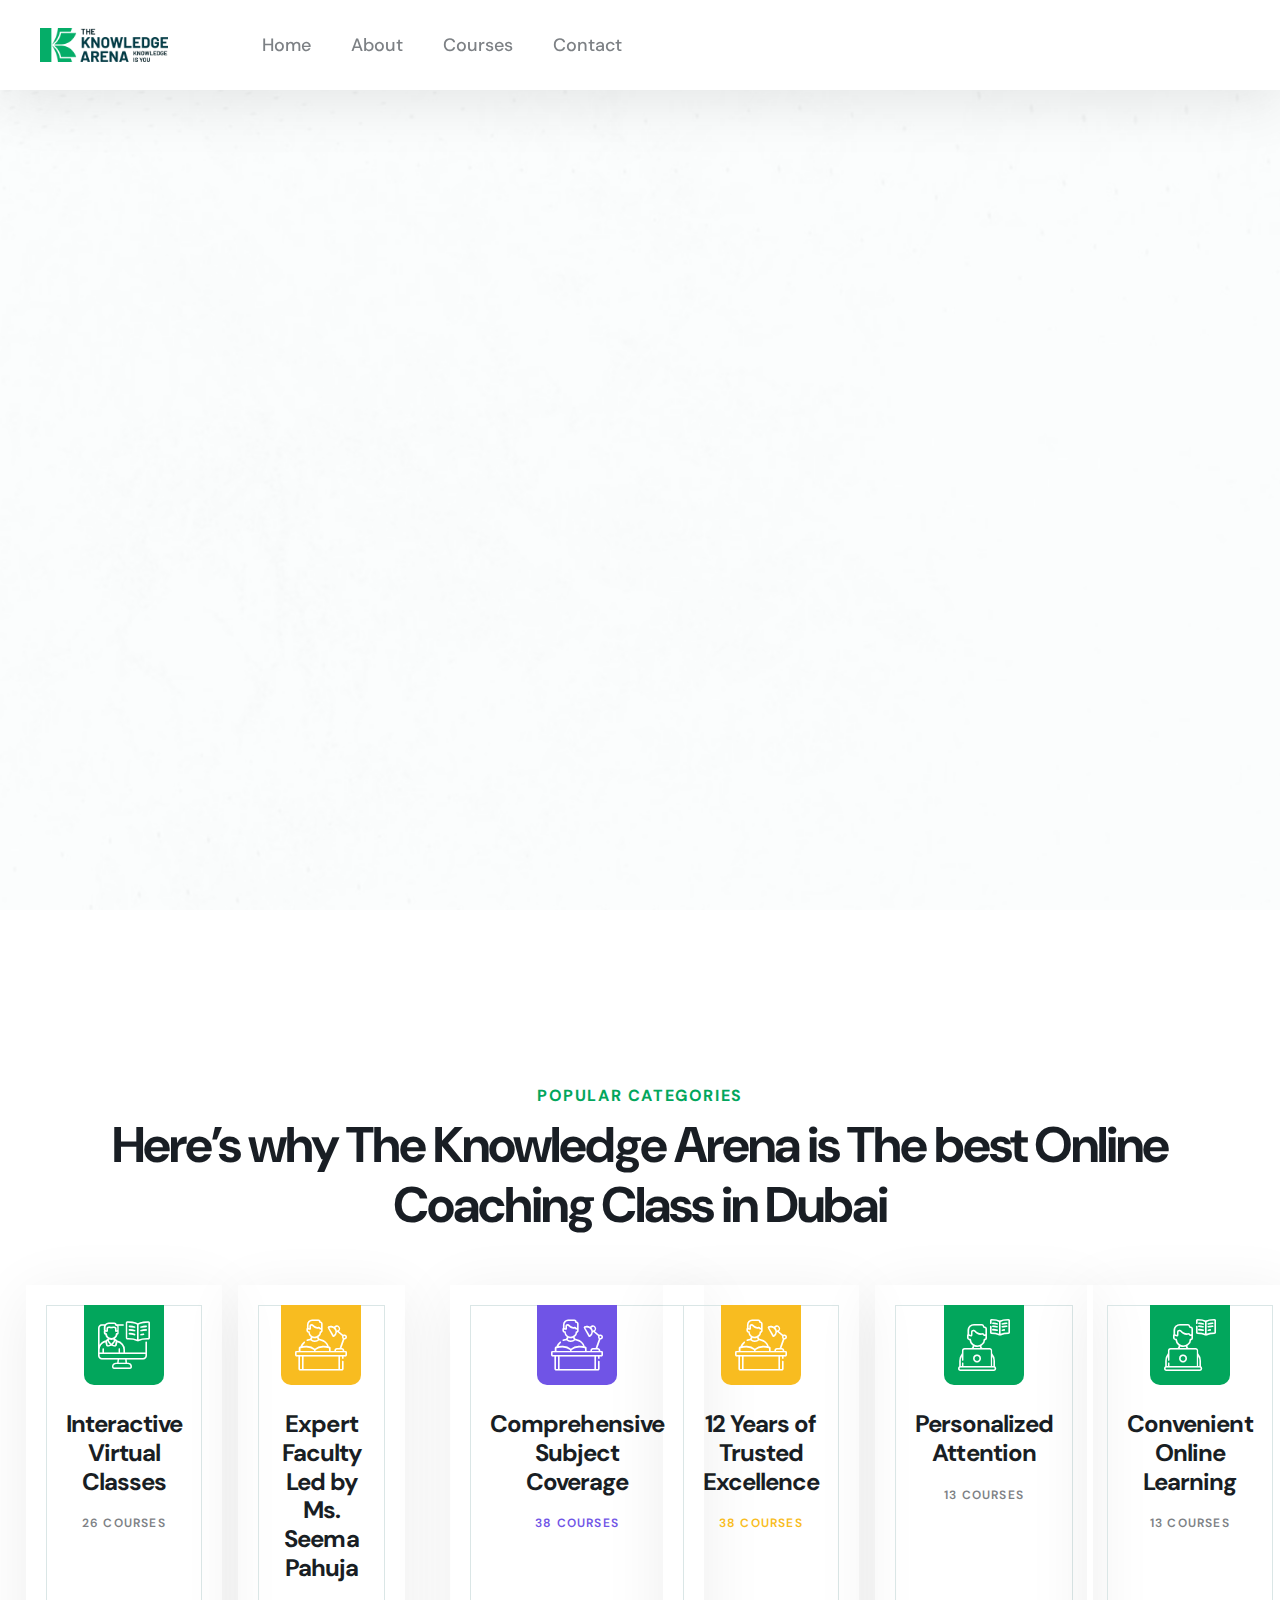
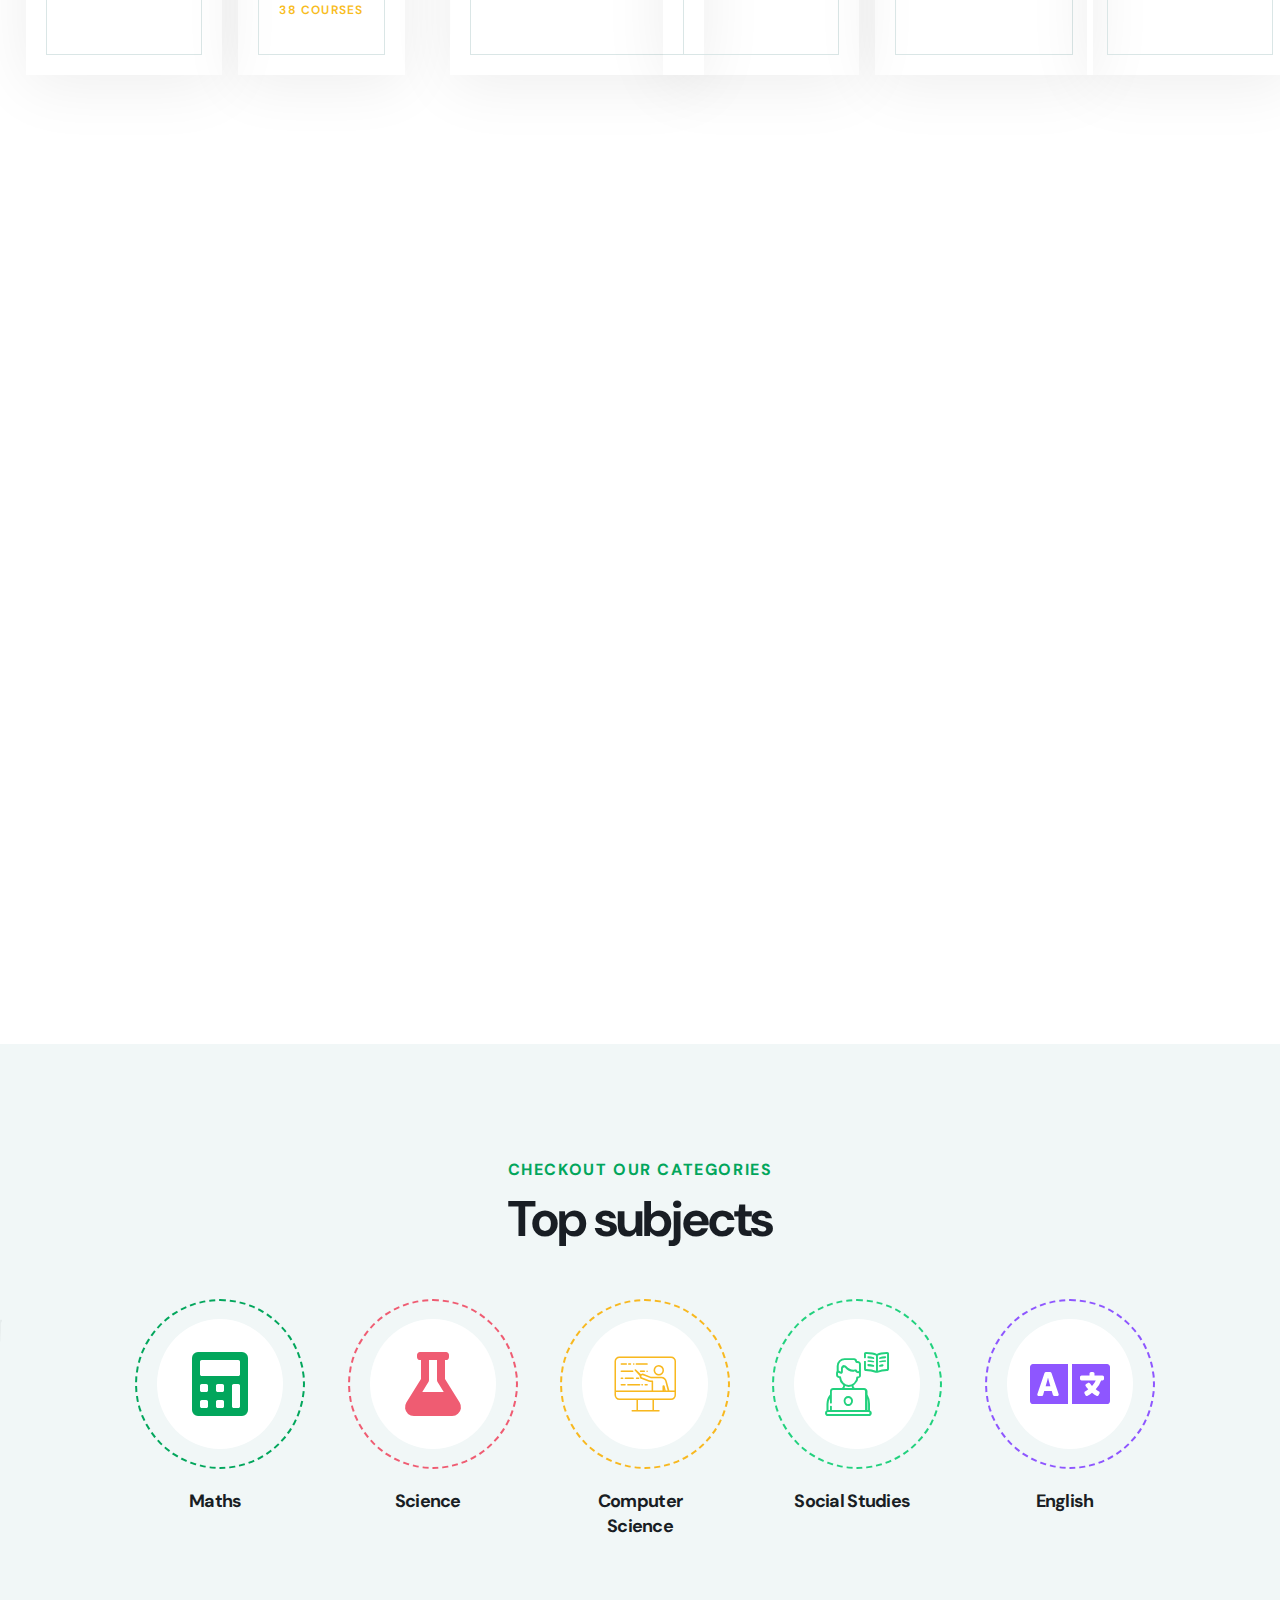
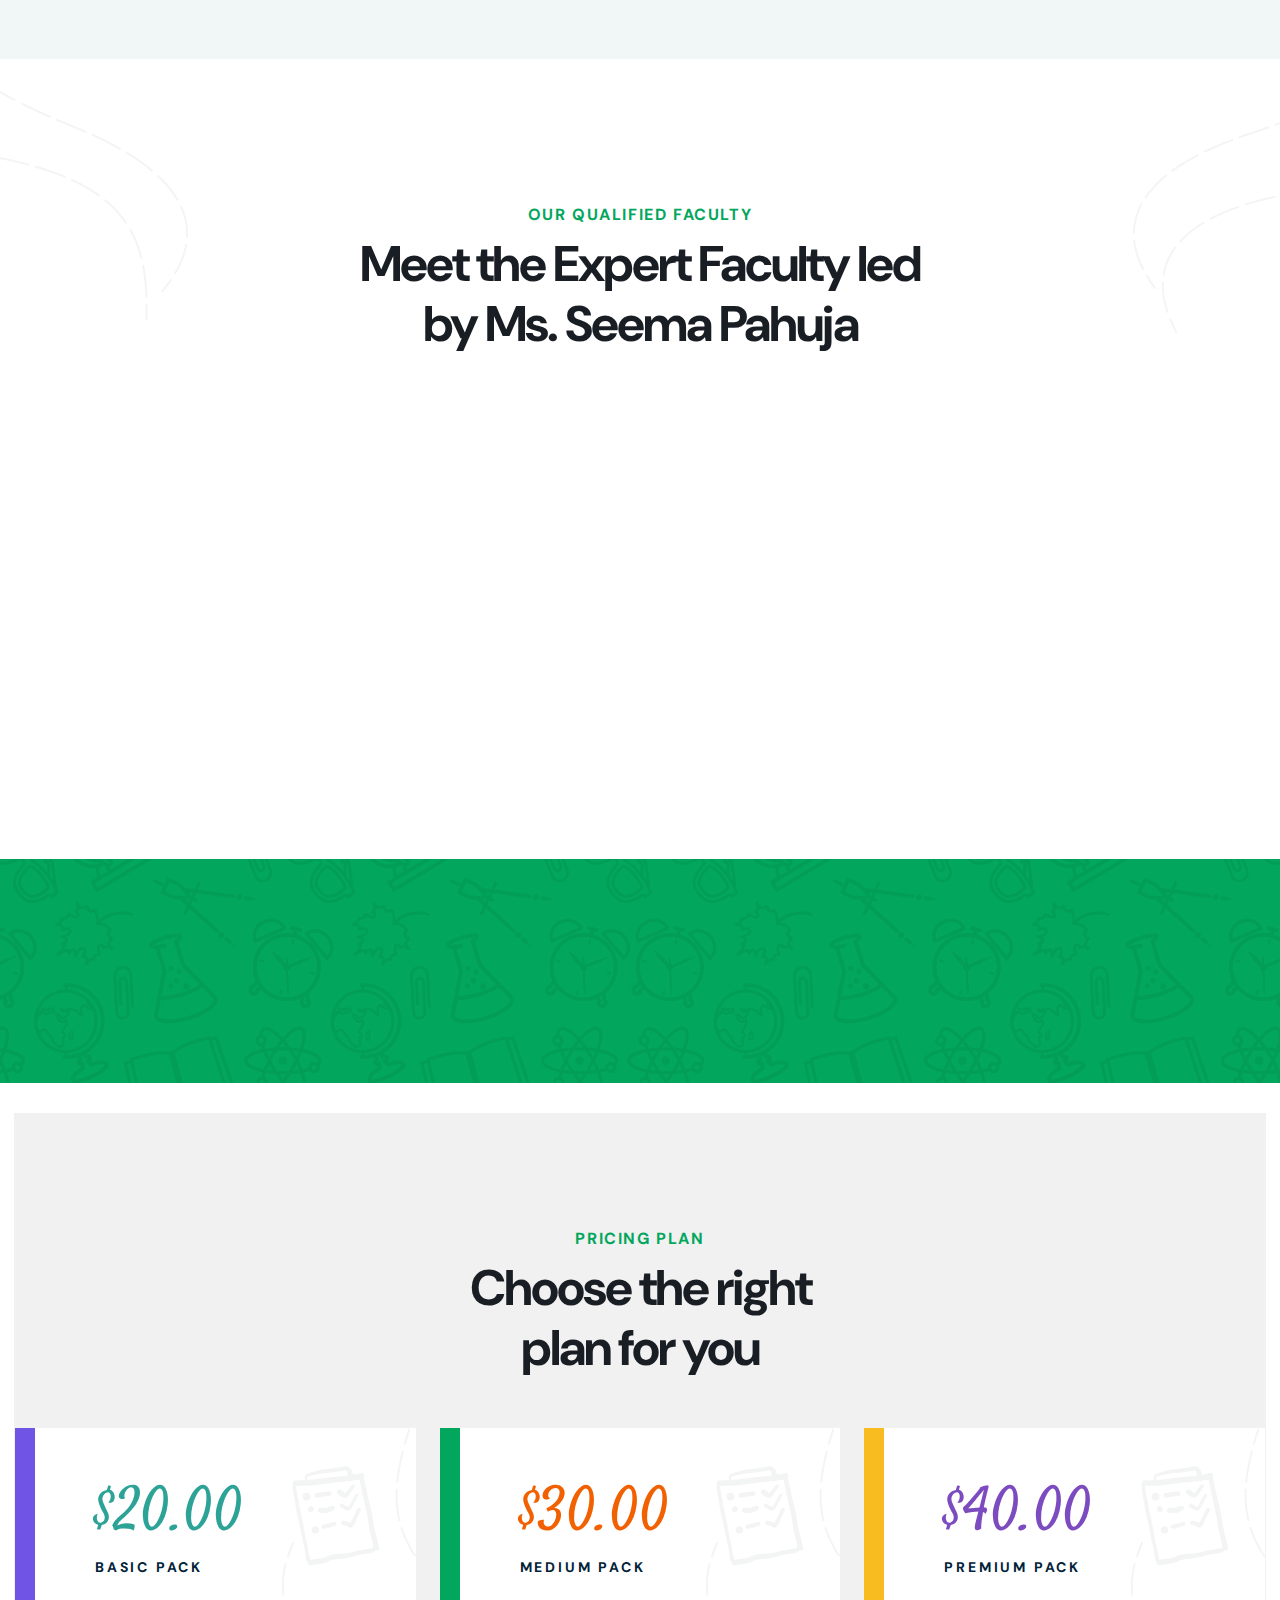
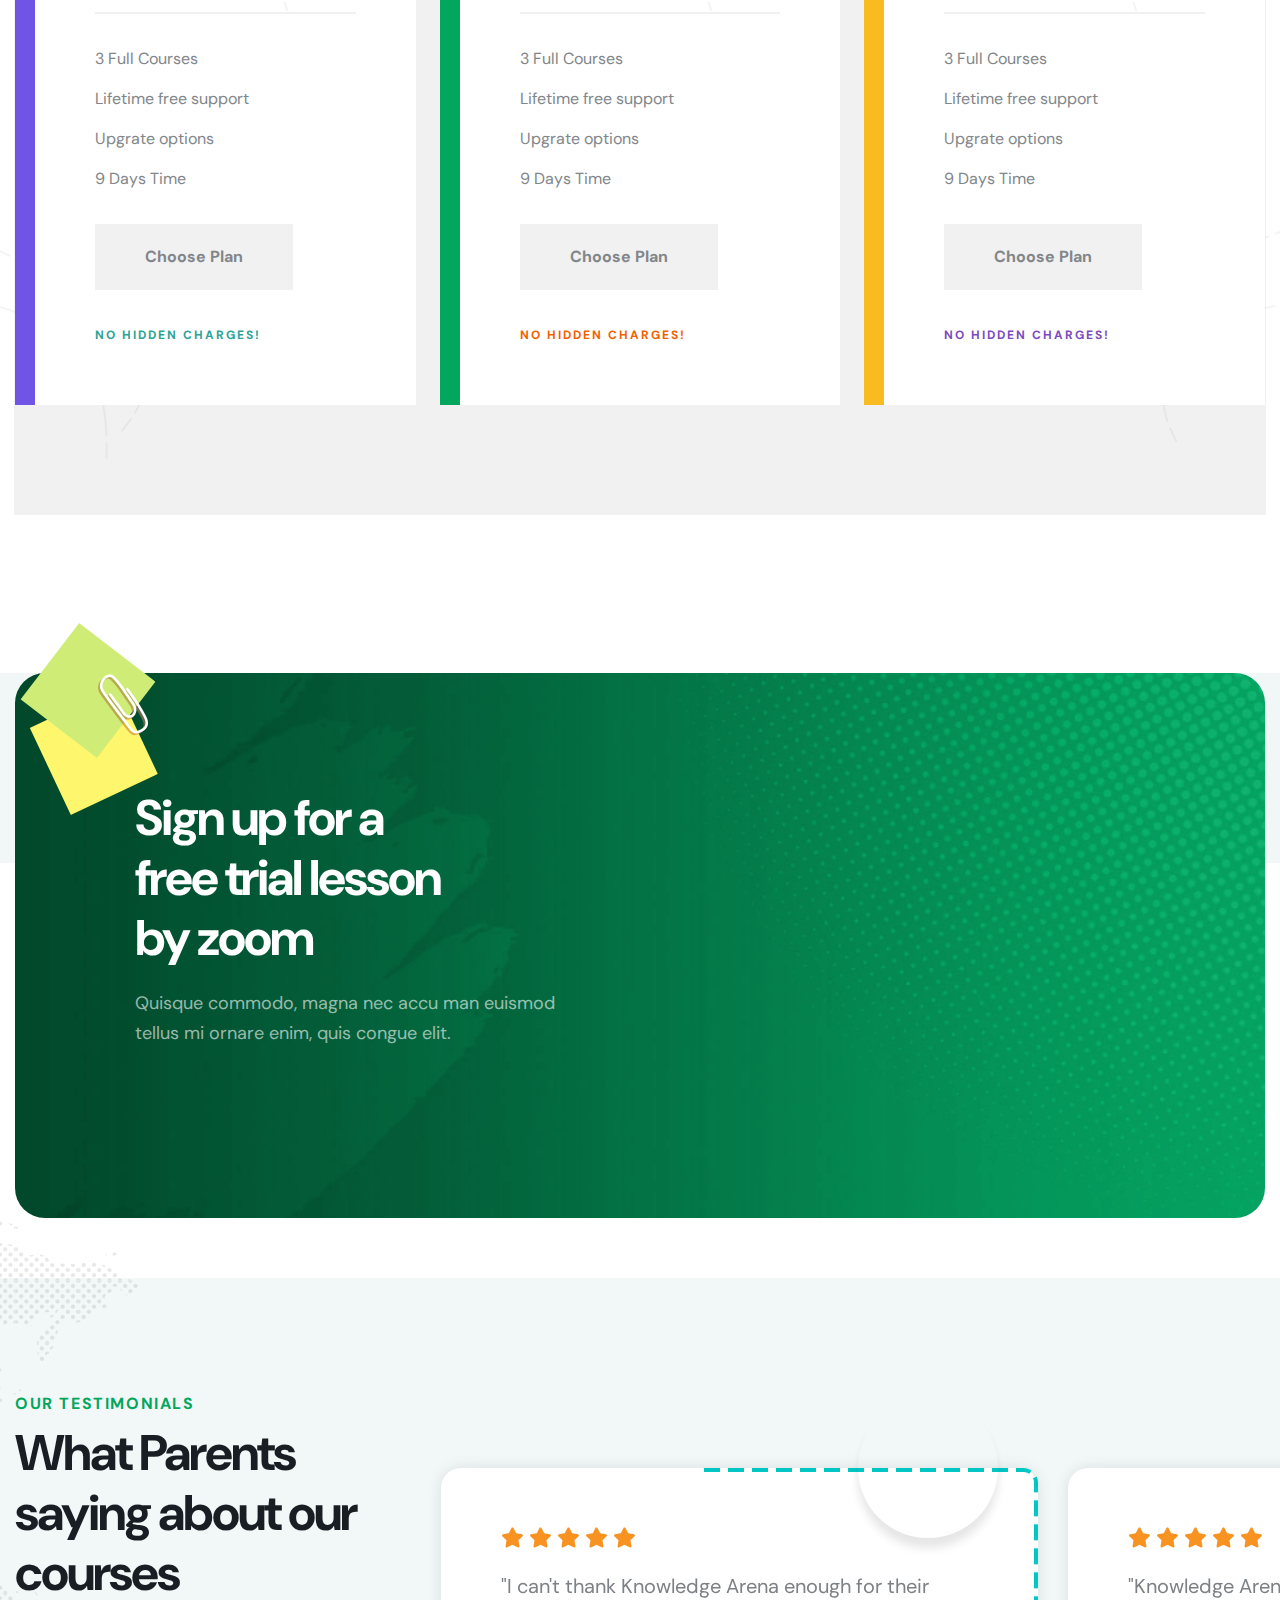
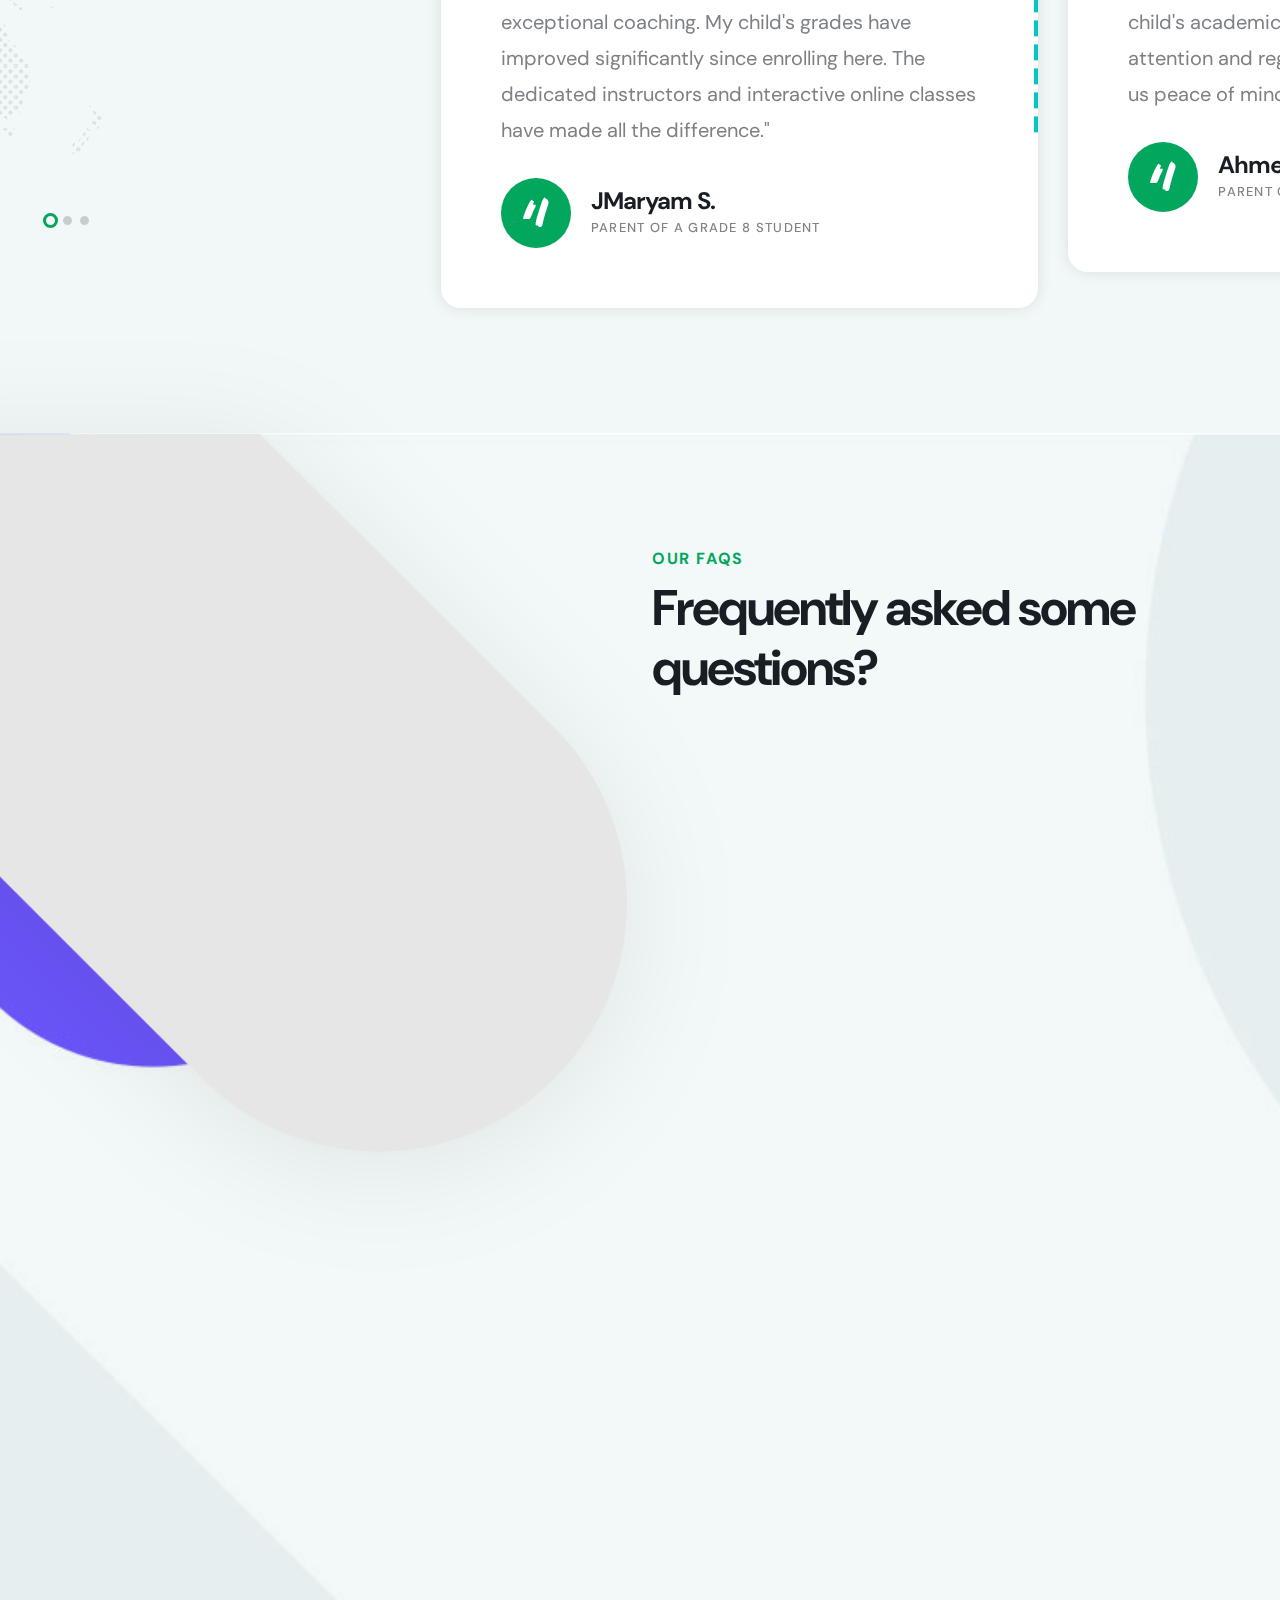
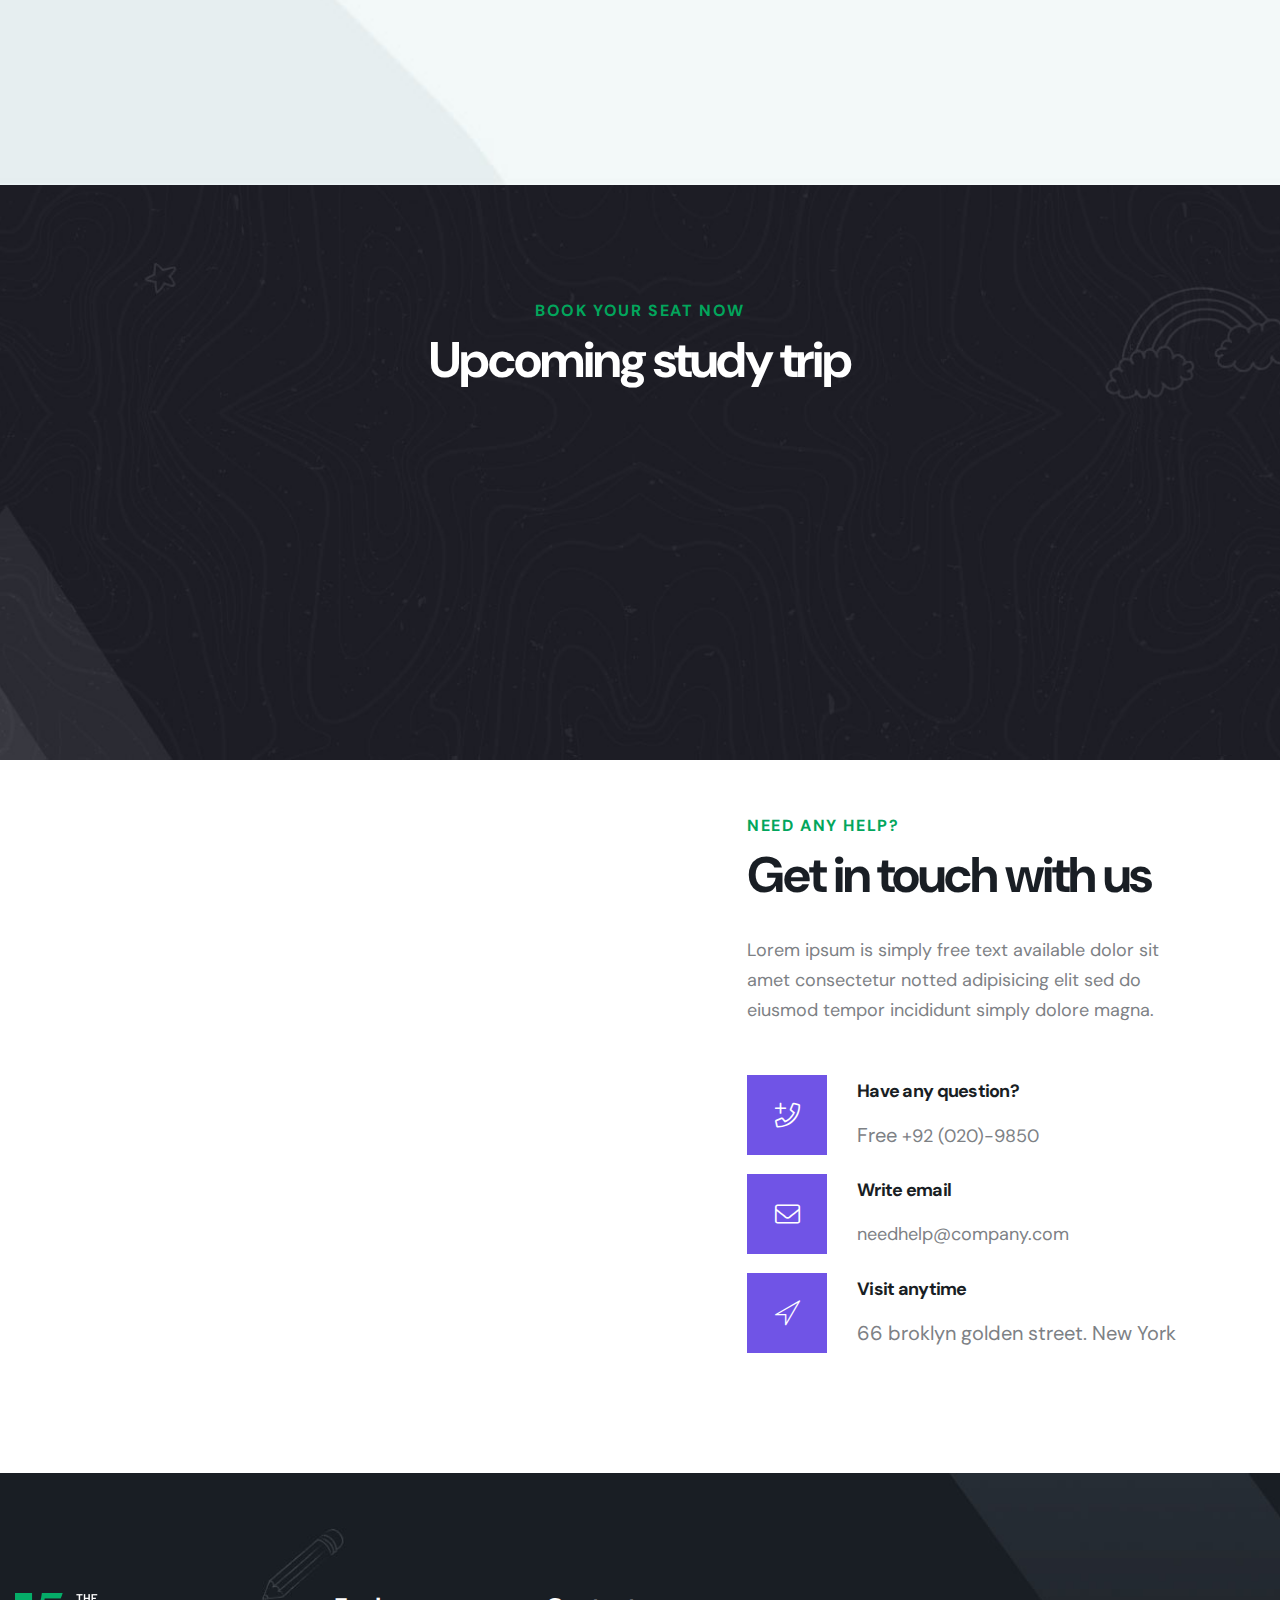
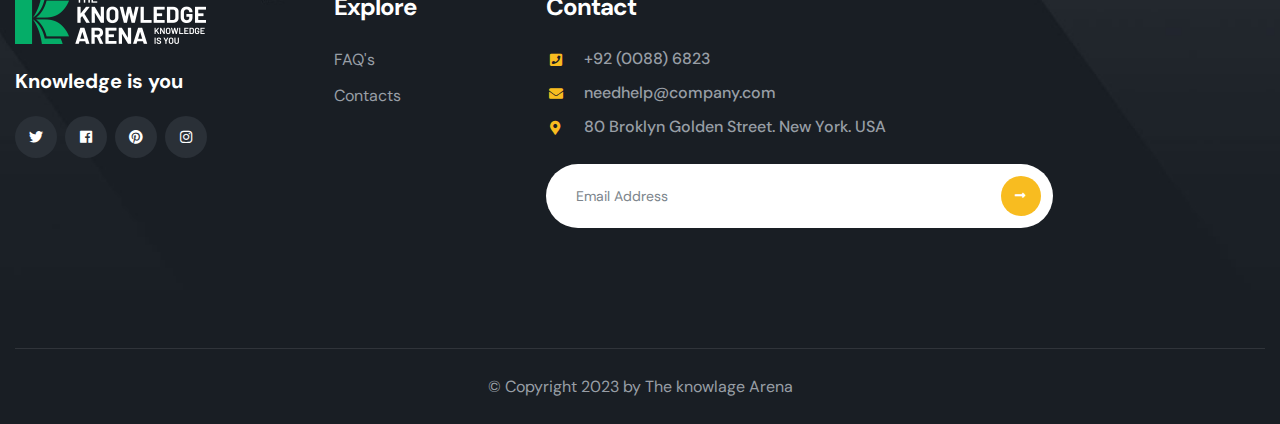
==== index.html @ 08aa8010 "update" ====
<!DOCTYPE html>
<html lang="en">
  <head>
    <meta charset="utf-8" />
    <title>The Knowledge Arena | Knowledge is You</title>
    <!-- Stylesheets -->
    <link href="css/bootstrap.min.css" rel="stylesheet" />
    <link
      href="plugins/revolution/css/settings.css"
      rel="stylesheet"
      type="text/css"
    />
    <!-- REVOLUTION SETTINGS STYLES -->
    <link
      href="plugins/revolution/css/layers.css"
      rel="stylesheet"
      type="text/css"
    />
    <!-- REVOLUTION LAYERS STYLES -->
    <link
      href="plugins/revolution/css/navigation.css"
      rel="stylesheet"
      type="text/css"
    />
    <!-- REVOLUTION NAVIGATION STYLES -->

    <link href="css/style.css" rel="stylesheet" />
    <link href="css/responsive.css" rel="stylesheet" />

    <link rel="shortcut icon" href="images/favicon.png" type="image/x-icon" />
    <link rel="icon" href="images/favicon.png" type="image/x-icon" />

    <!-- Responsive -->
    <meta http-equiv="X-UA-Compatible" content="IE=edge" />
    <meta
      name="viewport"
      content="width=device-width, initial-scale=1.0, maximum-scale=1.0, user-scalable=0"
    />
    <!--[if lt IE 9]><script src="js/html5shiv.js"></script><![endif]-->
    <!--[if lt IE 9]><script src="js/respond.js"></script><![endif]-->
  </head>

  <body>
    <div class="page-wrapper">
      <!-- Preloader -->
      <div class="preloader"></div>

      <!-- Main Header-->
      <header id="home" class="main-header header-style-one">
        <!-- Main box -->
        <div class="main-box">
          <div class="logo-box">
            <div class="logo">
              <img
                onclick="window.location.reload"
                style="margin-right: 10px"
                src="images/logo.png"
                alt=""
                title="Tronis"
              />
            </div>
          </div>

          <!--Nav Box-->
          <div class="nav-outer">
            <nav class="nav main-menu">
              <ul class="navigation">
                <li><a href="#home">Home</a></li>
                <li><a href="#about">About</a></li>
                <li><a href="#Courses">Courses</a></li>
                <li><a href="#contact">Contact</a></li>
              </ul>
            </nav>
            <!-- Main Menu End-->

            <div class="outer-box">
              <a href="tel:+92(8800)9806" class="info-btn">
                <i class="icon fa fa-phone"></i>
                <small>Call Anytime</small><br />
                +92 (8800) - 8960
              </a>

              <a href="#Courses" class="theme-btn btn-style-one">Find Course</a>

              <!-- Mobile Nav toggler -->
              <div class="mobile-nav-toggler">
                <span class="icon lnr-icon-bars"></span>
              </div>
            </div>
          </div>
        </div>
        <!-- End Main Box -->

        <!-- Mobile Menu  -->
        <div class="mobile-menu">
          <div class="menu-backdrop"></div>

          <!--Here Menu Will Come Automatically Via Javascript / Same Menu as in Header-->
          <nav class="menu-box">
            <div class="upper-box">
              <div class="nav-logo">
                <a href=" #"><img src="images/logo-2.png" alt="" title="" /></a>
              </div>
              <div class="close-btn"><i class="icon fa fa-times"></i></div>
            </div>

            <ul class="navigation clearfix">
              <!--Keep This Empty / Menu will come through Javascript-->
            </ul>
            <ul class="contact-list-one">
              <li>
                <!-- Contact Info Box -->
                <div class="contact-info-box">
                  <i class="icon lnr-icon-phone-handset"></i>
                  <span class="title">Call Now</span>
                  <a href="tel:+92880098670">+92 (8800) - 98670</a>
                </div>
              </li>
              <li>
                <!-- Contact Info Box -->
                <div class="contact-info-box">
                  <span class="icon lnr-icon-envelope1"></span>
                  <span class="title">Send Email</span>
                  <a href="mailto:help@company.com">help@company.com</a>
                </div>
              </li>
              <li>
                <!-- Contact Info Box -->
                <div class="contact-info-box">
                  <span class="icon lnr-icon-clock"></span>
                  <span class="title">Send Email</span>
                  Mon - Sat 8:00 - 6:30, Sunday - CLOSED
                </div>
              </li>
            </ul>

            <ul class="social-links">
              <li>
                <a href="#"><i class="fab fa-twitter"></i></a>
              </li>
              <li>
                <a href="#"><i class="fab fa-facebook-f"></i></a>
              </li>
              <li>
                <a href="#"><i class="fab fa-pinterest"></i></a>
              </li>
              <li>
                <a href="#"><i class="fab fa-instagram"></i></a>
              </li>
            </ul>
          </nav>
        </div>
        <!-- End Mobile Menu -->

        <!-- Header Search -->

        <!-- End Header Search -->

        <!-- Sticky Header  -->
        <div class="sticky-header">
          <div class="auto-container">
            <div class="inner-container">
              <!--Logo-->
              <div class="logo">
                <a href=" #" title=""
                  ><img src="images/logo.png" alt="" title=""
                /></a>
              </div>

              <!--Right Col-->
              <div class="nav-outer">
                <!-- Main Menu -->
                <nav class="main-menu">
                  <div class="navbar-collapse show collapse clearfix">
                    <ul class="navigation clearfix">
                      <!--Keep This Empty / Menu will come through Javascript-->
                    </ul>
                  </div>
                </nav>
                <!-- Main Menu End-->

                <!--Mobile Navigation Toggler-->
                <div class="mobile-nav-toggler">
                  <span class="icon lnr-icon-bars"></span>
                </div>
              </div>
            </div>
          </div>
        </div>
        <!-- End Sticky Menu -->
      </header>
      <!--End Main Header -->

      <!--Main Slider-->
      <section class="main-slider">
        <div
          class="rev_slider_wrapper fullwidthbanner-container"
          id="rev_slider_one_wrapper"
          data-source="gallery"
        >
          <div
            class="rev_slider fullwidthabanner"
            id="rev_slider_one"
            data-version="5.4.1"
          >
            <ul>
              <!-- Slide 1 -->
              <li data-index="rs-1" data-transition="zoomout">
                <!-- MAIN IMAGE -->
                <img
                  src="images/main-slider/1.jpg"
                  alt=""
                  class="rev-slidebg"
                />

                <div
                  class="tp-caption tp-shape tp-shapewrapper tp-resizeme big-ipad-hidden rs-parallaxlevel-1"
                  data-paddingbottom="[0,0,0,0]"
                  data-paddingleft="[0,0,0,0]"
                  data-paddingright="[0,0,0,0]"
                  data-paddingtop="[0,0,0,0]"
                  data-responsive_offset="on"
                  data-type="shape"
                  data-height="auto"
                  data-whitespace="nowrap"
                  data-width="none"
                  data-hoffset="['-260','-100','-100','-100']"
                  data-voffset="['-270','-190','-190','-190']"
                  data-x="['left','left','left','left']"
                  data-y="['middle','middle','middle','middle']"
                  data-frames='[{"from":"x:[100%];z:0;rX:0deg;rY:0;rZ:0;sX:1;sY:1;skX:0;skY:0;","mask":"x:0px;y:0px;s:inherit;e:inherit;","speed":1500,"to":"o:1;","delay":1000,"ease":"Power3.easeInOut"},{"delay":"wait","speed":1000,"to":"auto:auto;","mask":"x:0;y:0;s:inherit;e:inherit;","ease":"Power3.easeInOut"}]'
                >
                  <figure>
                    <img src="images/main-slider/icon/icon-book.png" alt="" />
                  </figure>
                </div>

                <div
                  class="tp-caption tp-shape tp-shapewrapper tp-resizeme big-ipad-hidden rs-parallaxlevel-1"
                  data-paddingbottom="[0,0,0,0]"
                  data-paddingleft="[0,0,0,0]"
                  data-paddingright="[0,0,0,0]"
                  data-paddingtop="[0,0,0,0]"
                  data-responsive_offset="on"
                  data-type="shape"
                  data-height="auto"
                  data-whitespace="nowrap"
                  data-width="none"
                  data-hoffset="['-300','-100','-100','-100']"
                  data-voffset="['280','-190','-190','-190']"
                  data-x="['right','right','right','right']"
                  data-y="['middle','middle','middle','middle']"
                  data-frames='[{"from":"x:[100%];z:0;rX:0deg;rY:0;rZ:0;sX:1;sY:1;skX:0;skY:0;","mask":"x:0px;y:0px;s:inherit;e:inherit;","speed":1500,"to":"o:1;","delay":1000,"ease":"Power3.easeInOut"},{"delay":"wait","speed":1000,"to":"auto:auto;","mask":"x:0;y:0;s:inherit;e:inherit;","ease":"Power3.easeInOut"}]'
                >
                  <figure>
                    <img src="images/main-slider/icon/icon-globe.png" alt="" />
                  </figure>
                </div>

                <div
                  class="tp-caption tp-resizeme rs-parallaxlevel-2 big-ipad-hidden"
                  data-paddingbottom="[0,0,0,0]"
                  data-paddingleft="[0,0,0,0]"
                  data-paddingright="[0,0,0,0]"
                  data-paddingtop="[0,0,0,0]"
                  data-responsive_offset="on"
                  data-type="shape"
                  data-height="none"
                  data-whitespace="nowrap"
                  data-width="none"
                  data-hoffset="['-250','-120','-120','-120']"
                  data-voffset="['190','100','100','100']"
                  data-x="['left','left','left','left']"
                  data-y="['middle','middle','middle','middle']"
                  data-frames='[{"from":"y:[100%];z:0;rX:0deg;rY:0;rZ:0;sX:1;sY:1;skX:0;skY:0;","mask":"x:0px;y:0px;s:inherit;e:inherit;","speed":1500,"to":"o:1;","delay":1500,"ease":"Power3.easeInOut"},{"delay":"wait","speed":3000,"to":"auto:auto;","mask":"x:0;y:0;s:inherit;e:inherit;","ease":"Power3.easeInOut"}]'
                >
                  <figure>
                    <img src="images/main-slider/icon/icon-dots.png" alt="" />
                  </figure>
                </div>

                <div
                  class="tp-caption tp-resizeme rs-parallaxlevel-3 big-ipad-hidden"
                  data-paddingbottom="[0,0,0,0]"
                  data-paddingleft="[0,0,0,0]"
                  data-paddingright="[0,0,0,0]"
                  data-paddingtop="[0,0,0,0]"
                  data-responsive_offset="on"
                  data-type="shape"
                  data-height="none"
                  data-whitespace="nowrap"
                  data-width="none"
                  data-hoffset="['-170','120','120','120']"
                  data-voffset="['220','180','180','180']"
                  data-x="['center','center','center','center']"
                  data-y="['middle','middle','middle','middle']"
                  data-frames='[{"from":"y:[100%];z:0;rX:0deg;rY:0;rZ:0;sX:1;sY:1;skX:0;skY:0;","mask":"x:0px;y:0px;s:inherit;e:inherit;","speed":1500,"to":"o:1;","delay":2000,"ease":"Power3.easeInOut"},{"delay":"wait","speed":3000,"to":"auto:auto;","mask":"x:0;y:0;s:inherit;e:inherit;","ease":"Power3.easeInOut"}]'
                >
                  <figure>
                    <img src="images/main-slider/icon/icon-star.png" alt="" />
                  </figure>
                </div>

                <div
                  class="tp-caption tp-resizeme rs-parallaxlevel-1 big-ipad-hidden"
                  data-paddingbottom="[0,0,0,0]"
                  data-paddingleft="[0,0,0,0]"
                  data-paddingright="[0,0,0,0]"
                  data-paddingtop="[0,0,0,0]"
                  data-responsive_offset="on"
                  data-type="shape"
                  data-height="none"
                  data-whitespace="nowrap"
                  data-width="none"
                  data-hoffset="['-40','120','120','120']"
                  data-voffset="['-160','100','100','100']"
                  data-x="['center','center','center','center']"
                  data-y="['middle','middle','middle','middle']"
                  data-frames='[{"from":"y:[100%];z:0;rX:0deg;rY:0;rZ:0;sX:1;sY:1;skX:0;skY:0;","mask":"x:0px;y:0px;s:inherit;e:inherit;","speed":1500,"to":"o:1;","delay":2000,"ease":"Power3.easeInOut"},{"delay":"wait","speed":3000,"to":"auto:auto;","mask":"x:0;y:0;s:inherit;e:inherit;","ease":"Power3.easeInOut"}]'
                >
                  <figure>
                    <img src="images/main-slider/icon/icon-arrow.png" alt="" />
                  </figure>
                </div>

                <div
                  class="tp-caption tp-resizeme rs-parallaxlevel-2 big-ipad-hidden"
                  data-paddingbottom="[0,0,0,0]"
                  data-paddingleft="[0,0,0,0]"
                  data-paddingright="[0,0,0,0]"
                  data-paddingtop="[0,0,0,0]"
                  data-responsive_offset="on"
                  data-type="shape"
                  data-height="none"
                  data-whitespace="nowrap"
                  data-width="none"
                  data-hoffset="['-120','-30','-30','-30']"
                  data-voffset="['-180','-180','-180','-180']"
                  data-x="['right','right','right','right']"
                  data-y="['middle','middle','middle','middle']"
                  data-frames='[{"from":"y:[100%];z:0;rX:0deg;rY:0;rZ:0;sX:1;sY:1;skX:0;skY:0;","mask":"x:0px;y:0px;s:inherit;e:inherit;","speed":1500,"to":"o:1;","delay":2000,"ease":"Power3.easeInOut"},{"delay":"wait","speed":3000,"to":"auto:auto;","mask":"x:0;y:0;s:inherit;e:inherit;","ease":"Power3.easeInOut"}]'
                >
                  <figure>
                    <img src="images/main-slider/icon/icon-dots-2.png" alt="" />
                  </figure>
                </div>

                <div
                  class="tp-caption tp-resizeme rs-parallaxlevel-1 big-ipad-hidden"
                  data-paddingbottom="[0,0,0,0]"
                  data-paddingleft="[0,0,0,0]"
                  data-paddingright="[0,0,0,0]"
                  data-paddingtop="[0,0,0,0]"
                  data-responsive_offset="on"
                  data-type="shape"
                  data-height="none"
                  data-whitespace="nowrap"
                  data-width="none"
                  data-hoffset="['-160','-50','0','150']"
                  data-voffset="['170','120','120','120']"
                  data-x="['right','right','right','right']"
                  data-y="['middle','middle','middle','middle']"
                  data-frames='[{"from":"y:[100%];z:0;rX:0deg;rY:0;rZ:0;sX:1;sY:1;skX:0;skY:0;","mask":"x:0px;y:0px;s:inherit;e:inherit;","speed":1500,"to":"o:1;","delay":2000,"ease":"Power3.easeInOut"},{"delay":"wait","speed":3000,"to":"auto:auto;","mask":"x:0;y:0;s:inherit;e:inherit;","ease":"Power3.easeInOut"}]'
                >
                  <figure>
                    <img
                      src="images/main-slider/icon/icon-circle-1.png"
                      alt=""
                    />
                  </figure>
                </div>

                <div
                  class="tp-caption tp-resizeme rs-parallaxlevel-1 big-ipad-hidden"
                  data-paddingbottom="[0,0,0,0]"
                  data-paddingleft="[0,0,0,0]"
                  data-paddingright="[0,0,0,0]"
                  data-paddingtop="[0,0,0,0]"
                  data-responsive_offset="on"
                  data-type="shape"
                  data-height="none"
                  data-whitespace="nowrap"
                  data-width="none"
                  data-hoffset="['30','-50','0','150']"
                  data-voffset="['300','120','120','120']"
                  data-x="['center','center','center','center']"
                  data-y="['middle','middle','middle','middle']"
                  data-frames='[{"from":"y:[100%];z:0;rX:0deg;rY:0;rZ:0;sX:1;sY:1;skX:0;skY:0;","mask":"x:0px;y:0px;s:inherit;e:inherit;","speed":1500,"to":"o:1;","delay":2000,"ease":"Power3.easeInOut"},{"delay":"wait","speed":3000,"to":"auto:auto;","mask":"x:0;y:0;s:inherit;e:inherit;","ease":"Power3.easeInOut"}]'
                >
                  <figure>
                    <img
                      src="images/main-slider/icon/icon-circle-2.png"
                      alt=""
                    />
                  </figure>
                </div>

                <div
                  class="tp-caption tp-resizeme rs-parallaxlevel-1 big-ipad-hidden"
                  data-paddingbottom="[0,0,0,0]"
                  data-paddingleft="[0,0,0,0]"
                  data-paddingright="[0,0,0,0]"
                  data-paddingtop="[0,0,0,0]"
                  data-responsive_offset="on"
                  data-type="shape"
                  data-height="none"
                  data-whitespace="nowrap"
                  data-width="none"
                  data-hoffset="['250','-50','0','150']"
                  data-voffset="['-190','120','120','120']"
                  data-x="['center','center','center','center']"
                  data-y="['middle','middle','middle','middle']"
                  data-frames='[{"from":"y:[100%];z:0;rX:0deg;rY:0;rZ:0;sX:1;sY:1;skX:0;skY:0;","mask":"x:0px;y:0px;s:inherit;e:inherit;","speed":1500,"to":"o:1;","delay":2000,"ease":"Power3.easeInOut"},{"delay":"wait","speed":3000,"to":"auto:auto;","mask":"x:0;y:0;s:inherit;e:inherit;","ease":"Power3.easeInOut"}]'
                >
                  <figure>
                    <img
                      src="images/main-slider/icon/icon-circle-3.png"
                      alt=""
                    />
                  </figure>
                </div>

                <div
                  class="tp-caption tp-resizeme rs-parallaxlevel-2 big-ipad-hidden"
                  data-paddingbottom="[0,0,0,0]"
                  data-paddingleft="[0,0,0,0]"
                  data-paddingright="[0,0,0,0]"
                  data-paddingtop="[0,0,0,0]"
                  data-responsive_offset="on"
                  data-type="shape"
                  data-height="none"
                  data-whitespace="nowrap"
                  data-width="none"
                  data-hoffset="['-220','-30','-30','-30']"
                  data-voffset="['-80','-180','-180','-180']"
                  data-x="['right','right','right','right']"
                  data-y="['middle','middle','middle','middle']"
                  data-frames='[{"from":"y:[100%];z:0;rX:0deg;rY:0;rZ:0;sX:1;sY:1;skX:0;skY:0;","mask":"x:0px;y:0px;s:inherit;e:inherit;","speed":1500,"to":"o:1;","delay":2000,"ease":"Power3.easeInOut"},{"delay":"wait","speed":3000,"to":"auto:auto;","mask":"x:0;y:0;s:inherit;e:inherit;","ease":"Power3.easeInOut"}]'
                >
                  <figure>
                    <img src="images/main-slider/icon/icon-bulb.png" alt="" />
                  </figure>
                </div>

                <div
                  class="tp-caption tp-resizeme"
                  data-paddingbottom="[0,0,0,0]"
                  data-paddingleft="[0,0,0,0]"
                  data-paddingright="[0,0,0,0]"
                  data-paddingtop="[0,0,0,0]"
                  data-responsive_offset="on"
                  data-type="shape"
                  data-height="none"
                  data-whitespace="nowrap"
                  data-width="none"
                  data-hoffset="['-100','-100','-200','-320']"
                  data-voffset="['0','0','-30','-30']"
                  data-x="['right','right','right','right']"
                  data-y="['bottom','bottom','bottom','bottom']"
                  data-frames='[{"from":"y:[100%];z:0;rX:0deg;rY:0;rZ:0;sX:1;sY:1;skX:0;skY:0;","mask":"x:0px;y:0px;s:inherit;e:inherit;","speed":1500,"to":"o:1;","delay":1000,"ease":"Power3.easeInOut"},{"delay":"wait","speed":3000,"to":"auto:auto;","mask":"x:0;y:0;s:inherit;e:inherit;","ease":"Power3.easeInOut"}]'
                >
                  <figure class="main-image">
                    <img src="images/image-1-Home.png" alt="" />
                  </figure>
                </div>

                <div
                  class="tp-caption"
                  data-paddingbottom="[15,15,15,15]"
                  data-paddingleft="[15,15,15,15]"
                  data-paddingright="[0,0,0,0]"
                  data-paddingtop="[0,0,0,0]"
                  data-responsive_offset="on"
                  data-type="text"
                  data-height="none"
                  data-width="['750','750','750','750']"
                  data-whitespace="normal"
                  data-hoffset="['0','0','0','0']"
                  data-voffset="['-205','-190','-210','-220']"
                  data-x="['left','left','left','left']"
                  data-y="['middle','middle','middle','middle']"
                  data-textalign="['top','top','top','top']"
                  data-frames='[{"delay":1000,"speed":1500,"frame":"0","from":"y:[-100%];z:0;rX:0deg;rY:0;rZ:0;sX:1;sY:1;skX:0;skY:0;","mask":"x:0px;y:0px;s:inherit;e:inherit;","to":"o:1;","ease":"Power3.easeInOut"},{"delay":"wait","speed":300,"frame":"999","to":"auto:auto;","ease":"Power3.easeInOut"}]'
                >
                  <span class="title"> Kickstart your Learning Journey with Knowledge Arena
                  </span>
                </div>

                <div
                  class="tp-caption"
                  data-paddingbottom="[0,0,0,0]"
                  data-paddingleft="[15,15,15,15]"
                  data-paddingright="[15,15,15,15]"
                  data-paddingtop="[0,0,0,0]"
                  data-responsive_offset="on"
                  data-type="text"
                  data-height="none"
                  data-width="['750','750','750','450']"
                  data-whitespace="normal"
                  data-hoffset="['0','0','0','0']"
                  data-voffset="['-55','-50','-50','-90']"
                  data-x="['left','left','left','left']"
                  data-y="['middle','middle','middle','middle']"
                  data-textalign="['top','top','top','top']"
                  data-frames='[{"delay":1000,"speed":1500,"frame":"0","from":"y:[-100%];z:0;rX:0deg;rY:0;rZ:0;sX:1;sY:1;skX:0;skY:0;","mask":"x:0px;y:0px;s:inherit;e:inherit;","to":"o:1;","ease":"Power3.easeInOut"},{"delay":"wait","speed":300,"frame":"999","to":"auto:auto;","ease":"Power3.easeInOut"}]'
                >
                <style>
                  /* Default font size */
                  .custom-heading {
                    font-size: 56px !important;
                  }
                
                  /* Media query for screen width between 802px and 889px */
                  @media (min-width: 802px) and (max-width: 889px) {
                    .custom-heading {
                      font-size: 34px !important; /* Adjust font size as needed for this range */
                    }
                  }
                
                  @media (max-width: 691px) {
                    .custom-heading {
                      font-size: 28px !important; /* Adjust font size as needed for this range */
                      margin-bottom: 50px !important;
                    }
                  }
                
                  @media (min-width: 462px) and (max-width: 472px) {
                    .custom-heading {
                      font-size: 44px !important; /* Adjust font size as needed for this range */
                    }
                  }
                
                  @media (max-width: 462px) {
                    .custom-heading {
                      font-size: 34px !important; /* Adjust font size as needed for this range */
                      margin-bottom: 50px !important;
                      margin-top: 20px !important; /* Add margin-top for smaller screens */
                    }
                  }
                
                  @media (max-width: 338px) {
                    .custom-heading {
                      font-size: 24px !important; /* Adjust font size as needed for this range */
                    }
                  }
                
                  @media (min-width: 480px) {
                    .custom-heading {
                      margin-bottom: 50px !important;
                    }
                  }
                 
                  @media (min-width: 768px) {
            .custom-heading {
                margin-top: 0;
                margin-bottom: 0 ;
                padding-top: 0;
                padding-bottom: 0;
            }
        }
                  /* Add your custom styles for the span if needed */
                </style>
                
                <script>
                 
                </script>
                <style>
                  /* Add custom styles for the <h1> element */
                  h1.custom-heading {
                    
                    
                    padding-top: 0 !important;
                    padding-bottom: 0 !important;
                  }
                </style>
                
                <h1  class="text-left custom-heading font-size-100" style=";= height: 140px; margin-top: -20 !important; margin-bottom: -20 !important;">
                  Dubai’s best<span class="style-font font-size-55">Online</span> <br> Coaching Classes <br>

               
            </h1>
                
              </h1></div>

                <div
                  class="tp-caption"
                  data-paddingbottom="[0,0,0,0]" 
                  data-paddingleft="[15,15,15,15]"
                  data-paddingright="[0,0,0,0]"
                  data-paddingtop="[0,0,0,0]"
                  data-responsive_offset="on"
                  data-type="text"
                  data-height="none"
                  data-width="['750','750','750','450']"
                  data-whitespace="normal"
                  data-hoffset="['0','0','0','0']"
                  data-voffset="['110','90','100','65']"
                  data-x="['left','left','left','left']"
                  data-y="['middle','middle','middle','middle']"
                  data-textalign="['top','top','top','top']"
                  data-frames='[{"delay":1000,"speed":1500,"frame":"0","from":"y:[-100%];z:0;rX:0deg;rY:0;rZ:0;sX:1;sY:1;skX:0;skY:0;","mask":"x:0px;y:0px;s:inherit;e:inherit;","to":"o:1;","ease":"Power3.easeInOut"},{"delay":"wait","speed":300,"frame":"999","to":"auto:auto;","ease":"Power3.easeInOut"}]'
                >
                <div id="brs"></div>
                  <div class="text">
  We believe in empowering Minds and Shaping Futures

                    <br />with Limitless Learning
                  </div>
                </div>

                <div
                  class="tp-caption"
                  data-paddingbottom="[0,0,0,0]"
                  data-paddingleft="[15,15,15,15]"
                  data-paddingright="[15,15,15,15]"
                  data-paddingtop="[0,0,0,0]"
                  data-responsive_offset="on"
                  data-type="text"
                  data-height="none"
                  data-width="['700','750','700','450']"
                  data-whitespace="normal"
                  data-hoffset="['0','0','0','0']"
                  data-voffset="['200','185','200','185']"
                  data-x="['left','left','left','left']"
                  data-y="['middle','middle','middle','middle']"
                  data-textalign="['top','top','top','top']"
                  data-frames='[{"delay":1000,"speed":1500,"frame":"0","from":"y:[-100%];z:0;rX:0deg;rY:0;rZ:0;sX:1;sY:1;skX:0;skY:0;","mask":"x:0px;y:0px;s:inherit;e:inherit;","to":"o:1;","ease":"Power3.easeInOut"},{"delay":"wait","speed":300,"frame":"999","to":"auto:auto;","ease":"Power3.easeInOut"}]'
                >
                <div id="brs1"></div>
                  <a href="#Courses" class="theme-btn btn-style-one"
                    >Book a Session 
                    </a
                  >
                </div>
              </li>
            </ul>
          </div>
        </div>
      </section>
      <!-- End Main Slider-->
      <br /><br />
      <style>
        .category-block-current-two {
          box-sizing: border-box;
          display: flex;
          justify-self: center;
        }

        .block-1 {
          margin-left: 0; /* Remove the margin-left */
        }

        /* Clear the float after every 6th element to create a new row */

        /* On screens with a maximum width of 768px */
        @media (max-width: 1100px) {
          .category-block-current-two {
            position: relative;
            padding: 0px 15px;
            margin: 0 auto;
            width: 100%;
          }
          .category-block-current-two {
            box-sizing: 0;
            display: block;
            justify-self: center;
          }

          #Courses {
            display: flex;
            align-items: center;
            margin-left: 5%;
            display: flex;
            justify-content: center;
          }
        }

        /* On screens with a maximum width of 400px (mobile screens) */
        @media (max-width: 400px) {
          .category-block-current-two,
          .block-1 {
            width: 100%; /* Make both elements full width on mobile */
          }
        }

        .category-block-current-two {
          margin-right: auto; /* Center the blocks horizontally */
          margin-left: auto; /* Center the blocks horizontally */
        }
      </style>
      <!-- Categories Section Two -->
      <section id="Courses" class="categories-section-current-two">
        <div class="auto-container">
          <div class="sec-title text-center">
            <span class="sub-title">popular categories</span>
            <h2>Here’s why The Knowledge Arena is The best Online <br> Coaching Class in Dubai </h2>
          </div>

          <div class="row">
            <!-- Category Block Two -->
            <div
              class="category-block-current-two block-1 col-lg-3 col-md-6 col-sm-6"
            >
              <div class="inner-box">
                <div class="icon-box">
                  <i class="icon flaticon-elearning"></i>
                </div>
                <h4 class="title">
                  <a href="">Interactive Virtual Classes</a>
                </h4>
                <span class="sub-title">26 Courses</span>
              </div>
            </div>

            <!-- Category Block Two -->
            <div class="category-block-current-two col-lg-3 col-md-6 col-sm-6">
              <div class="inner-box">
                <div class="icon-box">
                  <i class="icon flaticon-study-1"></i>
                </div>
                <h4 class="title">
                  <a href="l">Expert Faculty Led by Ms. Seema Pahuja
                  </a>
                </h4>
                <span class="sub-title">38 Courses</span>
              </div>
            </div>
            <div class="category-block-current-two col-lg-3 col-md-6 col-sm-6">
              <div class="inner-box">
                <div class="icon-box">
                  <i class="icon flaticon-study-1"></i>
                </div>
                <h4 class="title">
                  <a href="l">Comprehensive Subject Coverage
                  </a>
                </h4>
                <span class="sub-title">38 Courses</span>
              </div>
            </div>
            <div class="category-block-current-two col-lg-3 col-md-6 col-sm-6">
              <div class="inner-box">
                <div class="icon-box">
                  <i class="icon flaticon-study-1"></i>
                </div>
                <h4 class="title">
                  <a href="l">12 Years of Trusted Excellence
                  </a>
                </h4>
                <span class="sub-title">38 Courses</span>
              </div>
            </div>
            <!-- Category Block Two -->
            <div class="category-block-current-two col-lg-3 col-md-6 col-sm-6">
              <div class="inner-box">
                <div class="icon-box">
                  <i class="icon flaticon-study"></i>
                </div>
                <h4 class="title">
                  <a href="l">Personalized Attention
                  </a>
                </h4>
                <span class="sub-title">13 Courses</span>
              </div>
            </div>

            <!-- Category Block Two -->
            <div class="category-block-current-two col-lg-3 col-md-6 col-sm-6">
              <div class="inner-box">
                <div class="icon-box">
                  <i class="icon flaticon-study"></i>
                </div>
                <h4 class="title">
                  <a href="l">Convenient Online Learning
                  </a>
                </h4>
                <span class="sub-title">13 Courses</span>
              </div>
            </div>
          </div>
        </div>
      </section>
      <br /><br />
      <!-- About Section -->
      <section id="about" class="about-section-three pt-0">
        <div class="auto-container">
          <div class="row">
            <div
              class="content-column col-lg-6 col-md-12 order-2 wow fadeInRight"
              data-wow-delay="600ms"
            >
              <div class="inner-column">
                <div class="anim-icons">
                  <span class="icon icon-dots-5 bounce-x"></span>
                  <span class="icon icon-dots-3 bounce-y"></span>
                  <span class="icon icon-star-2 spin-one"></span>
                </div>

                <div class="sec-title">
                  <span class="sub-title">About the company</span>
                  <h2>12 years of Success in Dubai!</h2>
                  <div class="text">With a track record of 12 successful years in Dubai, Knowledge Arena gives your child the EDGE they deserve! We provide exclusive online coaching for all subjects across Grades 6-12. With Knowledge Arena, it's not just learning; it's THRIVING in a world of endless opportunities! 
                  </div>
                </div>

                <ul class="list-style-two">
                  <li>
                    <i class="icon fa fa-book"></i> Interactive and Convenient Learning
                  </li>
                  <li>
                    <i class="icon fa fa-book"></i> Comprehensive Subject Specialization 
                  </li>
                  <li><i class="icon fa fa-book"></i> GCSE and A Level Curriculums </li>
                </ul>

                <div class="btn-box">
                  <div class="info-box">
                    <div class="icon-box">
                      <i class="icon flaticon-cup-1"></i>
                      <div class="count-box">
                        +<span
                          class="count-text"
                          data-speed="5000"
                          data-stop="29"
                          >0</span
                        >
                      </div>
                    </div>
                    <h6 class="counter-title">Wonderful awards</h6>
                  </div>
                  <a href="page-about.html" class="theme-btn btn-style-one"
                    ><span class="btn-title">Discover more</span></a
                  >
                  <span class="float-icon icon-arrow"></span>
                </div>
              </div>
            </div>

            <!-- Image Column -->
            <div class="image-column col-lg-6 col-md-12">
              <div class="inner-column wow fadeInLeft">
                <div class="anim-icons">
                  <span class="icon icon-percent bounce-y"></span>
                  <span class="icon icon-star-1 spin-one"></span>
                  <span class="icon icon-dots-4 bounce-x"></span>
                  <span class="icon icon-wave"></span>
                  <span class="icon icon-idea bounce-y"></span>
                </div>
                <figure class="image overlay-anim wow fadeInUp">
                  <img src="images/resource/about-4.png" alt="" />
                </figure>
                <div class="author-info bounce-x">
                  <h3 class="name">Ms Seema Pahuja</h3>
                  <span class="designation">Maths teacher</span>
                </div>
              </div>
            </div>
          </div>
        </div>
      </section>
      <!--Emd About Section -->
      <section class="categories-section-current">
        <div class="auto-container">
          <div class="anim-icons">
            <span class="icon icon-group-1 bounce-y"></span>
            <span class="icon icon-group-2 bounce-y"></span>
          </div>

          <div class="sec-title text-center">
            <span class="sub-title">Checkout our categories</span>
            <h2>Top subjects</h2>
          </div>

          <div class="row justify-content-center">
            <!-- Category Block -->
            <div
              class="category-block-current col-xl-2 col-lg-3 col-md-4 col-sm-6"
            >
              <div class="inner-box">
                <div class="icon-box">
                  <i class="icon fa fa-calculator"></i>
                </div>
                <h6 class="title">
                  <a href="l">Maths</a>
                </h6>
              </div>
            </div>

            <!-- Category Block -->
            <div
              class="category-block-current col-xl-2 col-lg-3 col-md-4 col-sm-6"
            >
              <div class="inner-box">
                <div class="icon-box">
                  <i class="icon fa fa-flask"></i>
                </div>
                <h6 class="title">
                  <a href="l">Science</a>
                </h6>
              </div>
            </div>

            <!-- Category Block -->
            <div
              class="category-block-current col-xl-2 col-lg-3 col-md-4 col-sm-6"
            >
              <div class="inner-box">
                <div class="icon-box">
                  <i class="icon flaticon-online-learning"></i>
                </div>
                <h6 class="title">
                  <a href="l">Computer <br />Science</a>
                </h6>
              </div>
            </div>

            <!-- Category Block -->
            <div
              class="category-block-current col-xl-2 col-lg-3 col-md-4 col-sm-6"
            >
              <div class="inner-box">
                <div class="icon-box">
                  <i class="icon flaticon-study"></i>
                </div>
                <h6 class="title">
                  <a href="l">Social Studies</a>
                </h6>
              </div>
            </div>

            <!-- Category Block -->
            <div
              class="category-block-current col-xl-2 col-lg-3 col-md-4 col-sm-6"
            >
              <div class="inner-box">
                <div class="icon-box">
                  <i class="icon fa fa-language"></i>
                </div>
                <h6 class="title">
                  <a href="l">English 
                  </a>
                </h6>
              </div>
            </div>

            <!-- Category Block -->
           
          </div>
        </div>
      </section>
      <br />
      <section class="team-section">
        <div class="auto-container">
          <div class="sec-title text-center">
            <span class="sub-title">Our Qualified Faculty</span>
            <h2>Meet the Expert Faculty led <br> by Ms. Seema Pahuja</h2>
          </div>

          <div class="row">
            <!-- Team block -->
            <div
              class="team-block col-xl-3 col-lg-6 col-md-6 col-sm-12 wow fadeInUp"
            >
              <div class="inner-box">
                <div class="image-box">
                  <figure class="image">
                    <a href="#"
                      ><img src="https://via.placeholder.com/220x220" alt=""
                    /></a>
                  </figure>
                  <span class="share-icon fa fa-share-alt"></span>
                  <div class="social-links">
                    <a href="#"><i class="fab fa-twitter"></i></a>
                    <a href="#"><i class="fab fa-facebook-f"></i></a>
                    <a href="#"><i class="fab fa-pinterest-p"></i></a>
                    <a href="#"><i class="fab fa-instagram"></i></a>
                  </div>
                </div>
                <div class="info-box">
                  <h4 class="name"><a href="#">Edward norton</a></h4>
                  <span class="designation">Musian</span>
                </div>
              </div>
            </div>

            <!-- Team block -->
            <div
              class="team-block col-xl-3 col-lg-6 col-md-6 col-sm-12 wow fadeInUp"
              data-wow-delay="400ms"
            >
              <div class="inner-box">
                <div class="image-box">
                  <figure class="image">
                    <a href="#"
                      ><img src="https://via.placeholder.com/220x220" alt=""
                    /></a>
                  </figure>
                  <span class="share-icon fa fa-share-alt"></span>
                  <div class="social-links">
                    <a href="#"><i class="fab fa-twitter"></i></a>
                    <a href="#"><i class="fab fa-facebook-f"></i></a>
                    <a href="#"><i class="fab fa-pinterest-p"></i></a>
                    <a href="#"><i class="fab fa-instagram"></i></a>
                  </div>
                </div>
                <div class="info-box">
                  <h4 class="name"><a href="#">Jane seymour</a></h4>
                  <span class="designation">Designer</span>
                </div>
              </div>
            </div>

            <!-- Team block -->
            <div
              class="team-block col-xl-3 col-lg-6 col-md-6 col-sm-12 wow fadeInUp"
              data-wow-delay="800ms"
            >
              <div class="inner-box">
                <div class="image-box">
                  <figure class="image">
                    <a href="#"
                      ><img src="https://via.placeholder.com/220x220" alt=""
                    /></a>
                  </figure>
                  <span class="share-icon fa fa-share-alt"></span>
                  <div class="social-links">
                    <a href="#"><i class="fab fa-twitter"></i></a>
                    <a href="#"><i class="fab fa-facebook-f"></i></a>
                    <a href="#"><i class="fab fa-pinterest-p"></i></a>
                    <a href="#"><i class="fab fa-instagram"></i></a>
                  </div>
                </div>
                <div class="info-box">
                  <h4 class="name"><a href="#">Mike hardson</a></h4>
                  <span class="designation">Developer</span>
                </div>
              </div>
            </div>

            <!-- Team block -->
            <div
              class="team-block col-xl-3 col-lg-6 col-md-6 col-sm-12 wow fadeInUp"
              data-wow-delay="1200ms"
            >
              <div class="inner-box">
                <div class="image-box">
                  <figure class="image">
                    <a href="#"
                      ><img src="https://via.placeholder.com/220x220" alt=""
                    /></a>
                  </figure>
                  <span class="share-icon fa fa-share-alt"></span>
                  <div class="social-links">
                    <a href="#"><i class="fab fa-twitter"></i></a>
                    <a href="#"><i class="fab fa-facebook-f"></i></a>
                    <a href="#"><i class="fab fa-pinterest-p"></i></a>
                    <a href="#"><i class="fab fa-instagram"></i></a>
                  </div>
                </div>
                <div class="info-box">
                  <h4 class="name"><a href="#">Christine eve</a></h4>
                  <span class="designation">Artisit</span>
                </div>
              </div>
            </div>
          </div>
        </div>
      </section>
      <!-- Courses Section -->

      <!-- End Courses Section-->

      <!-- Features Section -->

      <!-- End Features Section-->

      <!-- Categories Section -->

      <!-- End Product Categories -->

      <!-- Signup Section -->

      <!--End FAQ Section -->
      <section class="features-section">
        <div class="auto-container">
          <div class="row">
            <!-- Feature Block -->
            <div class="feature-block col-lg-3 col-md-6 col-sm-6 wow fadeInUp">
              <div class="inner-box">
                <i class="icon flaticon-online-learning"></i>
                <h5 class="title">
                  Online<br />
                  Certifications
                </h5>
              </div>
            </div>

            <!-- Feature Block -->
            <div
              class="feature-block col-lg-3 col-md-6 col-sm-6 wow fadeInUp"
              data-wow-delay="400ms"
            >
              <div class="inner-box">
                <i class="icon flaticon-elearning"></i>
                <h5 class="title">
                  Top<br />
                  Instructors
                </h5>
              </div>
            </div>

            <!-- Feature Block -->
            <div
              class="feature-block col-lg-3 col-md-6 col-sm-6 wow fadeInUp"
              data-wow-delay="800ms"
            >
              <div class="inner-box">
                <i class="icon flaticon-web-2"></i>
                <h5 class="title">Unlimited <br />Online Courses</h5>
              </div>
            </div>

            <!-- Feature Block -->
            <div
              class="feature-block col-lg-3 col-md-6 col-sm-6 wow fadeInUp"
              data-wow-delay="1200ms"
            >
              <div class="inner-box">
                <i class="icon flaticon-users"></i>
                <h5 class="title">Experienced <br />Members</h5>
              </div>
            </div>
          </div>
        </div>
      </section>
      <!-- Team Section -->
      <br /><section id="pricing" class="pricing-section">
        <div class="anim-icons">
          <span class="icon icon-group-1 bounce-y"></span>
          <span class="icon icon-group-2 bounce-y"></span>
        </div>

        <div class="auto-container">
          <div class="sec-title text-center">
            <span class="sub-title">pricing plan</span>
            <h2>Choose the right <br />plan for you</h2>
          </div>

          <div class="row">
            <!-- Pricing Block -->
            <div class="pricing-block col-lg-4 col-md-6 col-sm-12">
              <div class="inner-box">
                <div class="price-box">
                  <h1 class="price">$20.00</h1>
                  <span class="title">basic pack</span>
                </div>
                <ul class="features">
                  <li>3 Full Courses</li>
                  <li>Lifetime free support</li>
                  <li>Upgrate options</li>
                  <li>9 Days Time</li>
                </ul>

                <div class="btn-box">
                  <a href="page-pricing.html" class="theme-btn btn-style-one"
                    ><span class="btn-title">Choose Plan</span></a
                  >
                  <span class="sub-title">No hidden charges!</span>
                </div>
              </div>
            </div>

            <!-- Pricing Block -->
            <div class="pricing-block col-lg-4 col-md-6 col-sm-12">
              <div class="inner-box">
                <div class="price-box">
                  <h1 class="price">$30.00</h1>
                  <span class="title">medium pack</span>
                </div>
                <ul class="features">
                  <li>3 Full Courses</li>
                  <li>Lifetime free support</li>
                  <li>Upgrate options</li>
                  <li>9 Days Time</li>
                </ul>

                <div class="btn-box">
                  <a
                    href="page-pricing.html"
                    class="theme-btn btn-style-one hvr-light"
                    ><span class="btn-title">Choose Plan</span></a
                  >
                  <span class="sub-title">No hidden charges!</span>
                </div>
              </div>
            </div>

            <!-- Pricing Block -->
            <div class="pricing-block col-lg-4 col-md-6 col-sm-12">
              <div class="inner-box">
                <div class="price-box">
                  <h1 class="price">$40.00</h1>
                  <span class="title">premium pack</span>
                </div>
                <ul class="features">
                  <li>3 Full Courses</li>
                  <li>Lifetime free support</li>
                  <li>Upgrate options</li>
                  <li>9 Days Time</li>
                </ul>

                <div class="btn-box">
                  <a
                    href="page-pricing.html"
                    class="theme-btn btn-style-one hvr-light"
                    ><span class="btn-title">Choose Plan</span></a
                  >
                  <span class="sub-title">No hidden charges!</span>
                </div>
              </div>
            </div>
          </div>
        </div>
      </section><br />
      <!-- Call To Action Two -->
      <section style="margin-top: 10%" class="signup-section">
        <div class="auto-container">
          <div class="anim-icons">
            <span class="icon icon-paper-clip bounce-x"></span>
          </div>
          <div
            class="outer-box"
            style="background-image: url(./images/background/3.jpg)"
          >
            <span class="float-icon icon-pencil-line wow fadeInUp"></span>
            <div class="row">
              <!-- Title Column -->
              <div class="title-column col-lg-6 col-md-12 col-sm-12">
                <div class="sec-title light">
                  <h2>
                    Sign up for a<br />
                    free trial lesson<br />
                    by zoom
                  </h2>
                  <div class="text">
                    Quisque commodo, magna nec accu man euismod <br />
                    tellus mi ornare enim, quis congue elit.
                  </div>
                </div>
              </div>

              <!-- Form Column -->
              <div class="form-column col-lg-6 col-md-12 col-sm-12">
                <div class="inner-column">
                  <!-- Sign Form -->
                  <div class="signup-form wow fadeInLeft">
                    <!--Contact Form-->
                    <form method="post" action="get" id="contact-form">
                      <div class="form-group">
                        <input
                          type="text"
                          name="full_name"
                          placeholder="Your name"
                          required
                        />
                      </div>

                      <div class="form-group">
                        <input
                          type="text"
                          name="Email"
                          placeholder="Email address"
                          required
                        />
                      </div>

                      <div class="form-group">
                        <select style="width: 100%" class="custom-select">
                          <option value="">Select course</option>
                          <option value="UI/UX Designing">
                            UI/UX Designing
                          </option>
                          <option value="Digital Marketing">
                            Digital Marketing
                          </option>
                        </select>
                      </div>

                      <div class="form-group">
                        <button
                          class="theme-btn btn-style-one"
                          type="submit"
                          name="submit-form"
                        >
                          Send Request
                        </button>
                      </div>
                    </form>
                  </div>
                  <!--End Contact Form -->
                </div>
              </div>
            </div>
          </div>
        </div>
      </section>
      <br /><br />

      <!--End Call To Action Two -->

      <!-- Testimonial Section Three -->
      <section class="testimonial-section">
        <div class="anim-icons">
          <span class="icon icon-dotted-map-2"></span>
        </div>
        <div class="auto-container">
          <div class="row">
            <!-- Title Column -->
            <div class="title-column col-xl-4 col-lg-5 col-md-12">
              <div class="inner-column">
                <div class="sec-title">
                  <span class="sub-title">Our testimonials</span>
                  <h2>What Parents <br />saying about our <br />courses</h2>
                  <div class="text">

                  </div>
                </div>
              </div>
            </div>

            <!-- Testimonial Column -->
            <div class="testimonial-column col-xl-8 col-lg-7 col-md-12">
              <div class="carousel-outer">
                <div class="testimonial-carousel owl-carousel owl-theme">
                  <!-- Testimonial Block -->
                  <div class="testimonial-block">
                    <div class="inner-box">
                      <div class="content-box">
                        <figure class="thumb">
                          <img
                            src="https://via.placeholder.com/140x140"
                            alt=""
                          />
                        </figure>
                        <div class="rating">
                          <i class="fa fa-star"></i><i class="fa fa-star"></i
                          ><i class="fa fa-star"></i><i class="fa fa-star"></i
                          ><i class="fa fa-star"></i>
                        </div>
                        <div class="text">
                          "I can't thank Knowledge Arena enough for their exceptional coaching. My child's grades have improved significantly since enrolling here. The dedicated instructors and interactive online classes have made all the difference."

                        </div>
                        <div class="info-box">
                          <span class="icon-quote"></span>
                          <h4 class="name">JMaryam S.</h4>
                          <span class="designation">Parent of a Grade 8 student</span>
                        </div>
                      </div>
                    </div>
                  </div>

                  <!-- Testimonial Block -->
                  <div class="testimonial-block">
                    <div class="inner-box">
                      <div class="content-box">
                        <figure class="thumb">
                          <img
                            src="https://via.placeholder.com/140x140"
                            alt=""
                          />
                        </figure>
                        <div class="rating">
                          <i class="fa fa-star"></i><i class="fa fa-star"></i
                          ><i class="fa fa-star"></i><i class="fa fa-star"></i
                          ><i class="fa fa-star"></i>
                        </div>
                        <div class="text">
                          "Knowledge Arena has been a game-changer for my child's academic journey. The personalized attention and regular progress updates have given us peace of mind. Highly recommended!"

                        </div>
                        <div class="info-box">
                          <span class="icon-quote"></span>
                          <h4 class="name">Ahmed K</h4>
                          <span class="designation">Parent of a Grade 10 student</span>
                        </div>
                      </div>
                    </div>
                  </div>

                  <!-- Testimonial Block -->
                  <div class="testimonial-block">
                    <div class="inner-box">
                      <div class="content-box">
                        <figure class="thumb">
                          <img
                            src="https://via.placeholder.com/140x140"
                            alt=""
                          />
                        </figure>
                        <div class="rating">
                          <i class="fa fa-star"></i><i class="fa fa-star"></i
                          ><i class="fa fa-star"></i><i class="fa fa-star"></i
                          ><i class="fa fa-star"></i>
                        </div>
                        <div class="text">
                          "As a parent, I'm thrilled with the quality of education my child is receiving at Knowledge Arena. Their A-level coaching is top-notch, and my child is well-prepared for the exams. Thank you, Knowledge Arena!"

                        </div>
                        <div class="info-box">
                          <span class="icon-quote"></span>
                          <h4 class="name">Sara H</h4>
                          <span class="designation">Parent of a Grade 12 student preparing for A-levels</span>
                        </div>
                      </div>
                    </div>
                  </div>

                  <!-- Testimonial Block -->
                  <div class="testimonial-block">
                    <div class="inner-box">
                      <div class="content-box">
                        <figure class="thumb">
                          <img
                            src="https://via.placeholder.com/140x140"
                            alt=""
                          />
                        </figure>
                        <div class="rating">
                          <i class="fa fa-star"></i><i class="fa fa-star"></i
                          ><i class="fa fa-star"></i><i class="fa fa-star"></i
                          ><i class="fa fa-star"></i>
                        </div>
                        <div class="text">
                          "Studying with Knowledge Arena has been amazing. The online classes are engaging, and the instructors make complex topics easy to understand. I feel more confident in my studies now."
                        </div>
                        <div class="info-box">
                          <span class="icon-quote"></span>
                          <h4 class="name">Amir T</h4>
                          <span class="designation">Grade 9 Student</span>
                        </div>
                      </div>
                    </div>
                  </div>

                  <!-- Testimonial Block -->
                  <div class="testimonial-block">
                    <div class="inner-box">
                      <div class="content-box">
                        <figure class="thumb">
                          <img
                            src="https://via.placeholder.com/140x140"
                            alt=""
                          />
                        </figure>
                        <div class="rating">
                          <i class="fa fa-star"></i><i class="fa fa-star"></i
                          ><i class="fa fa-star"></i><i class="fa fa-star"></i
                          ><i class="fa fa-star"></i>
                        </div>
                        <div class="text">
                          "I look forward to my online classes at Knowledge Arena. The teachers are friendly, and the lessons are fun. Learning has become an enjoyable experience."

                        </div>
                        <div class="info-box">
                          <span class="icon-quote"></span>
                          <h4 class="name">Layla A</h4>
                          <span class="designation">Grade 7 Student</span>
                        </div>
                      </div>
                    </div>
                  </div>

                  <!-- Testimonial Block -->
                  <div class="testimonial-block">
                    <div class="inner-box">
                      <div class="content-box">
                        <figure class="thumb">
                          <img
                            src="https://via.placeholder.com/140x140"
                            alt=""
                          />
                        </figure>
                        <div class="rating">
                          <i class="fa fa-star"></i><i class="fa fa-star"></i
                          ><i class="fa fa-star"></i><i class="fa fa-star"></i
                          ><i class="fa fa-star"></i>
                        </div>
                        <div class="text">
                          "Knowledge Arena's A-level coaching is unmatched. The instructors provide in-depth knowledge, and the study materials are comprehensive. I feel well-prepared for my exams, thanks to them."

                        </div>
                        <div class="info-box">
                          <span class="icon-quote"></span>
                          <h4 class="name">Zayed M</h4>
                          <span class="designation">A-level Student</span>
                        </div>
                      </div>
                    </div>
                  </div>
                </div>
              </div>
            </div>
          </div>
        </div>
      </section>
     
      
      <!-- End Testimonial Section Three -->

      <section class="faqs-section">
        <div
          class="bg-image"
          style="background-image: url(./images/background/5.jpg)"
        ></div>
        <div class="auto-container">
          <div class="row">
            <!-- FAQ Column -->
            <div class="faq-column col-lg-6 col-md-12 col-sm-12 order-2">
              <div class="faq-bg"></div>
              <div class="inner-column">
                <div class="sec-title">
                  <span class="sub-title">Our faqs</span>
                  <h2>Frequently asked some questions?</h2>
                </div>

                <ul class="accordion-box wow fadeInRight">
                  <!--Block-->
                  <li class="accordion block">
                    <div class="acc-btn">
                      What is Knowledge Arena?
                      <div class="icon fa fa-angle-right"></div>
                    </div>
                    <div class="acc-content">
                      <div class="content">
                        <div class="text">
                          Knowledge Arena is a premier online coaching institution based in Dubai with over 12 years of expertise. We offer comprehensive coaching in a wide range of subjects for students from Grade 6 to Grade 12, focusing on GCSE and A-level curriculums.

                        </div>
                      </div>
                    </div>
                  </li>
                  <!--Block-->
                  <li class="accordion block active-block">
                    <div class="acc-btn active">
                      How does online coaching work at Knowledge Arena?
                      <div class="icon fa fa-angle-right"></div>
                    </div>
                    <div class="acc-content current">
                      <div class="content">
                        <div class="text">
                          At Knowledge Arena, we provide live online classes conducted by experienced educators. Students can access these classes from the comfort of their homes using a computer or mobile device. We use interactive tools and resources to make the learning experience engaging and effective.
                        </div>
                      </div>
                    </div>
                  </li>
                  <!--Block-->
                  <li class="accordion block">
                    <div class="acc-btn">
                      What subjects do you offer coaching for?
                      <div class="icon fa fa-angle-right"></div>
                    </div>
                    <div class="acc-content">
                      <div class="content">
                        <div class="text">
                          We offer coaching for a diverse range of subjects, including Mathematics, Science, English, History, Geography, Economics, and more. Our goal is to provide comprehensive support across various disciplines.

                        </div>
                      </div>
                    </div>
                  </li>
                  <!--Block-->
                  <li class="accordion block">
                    <div class="acc-btn">
                      Are your instructors qualified and experienced?
                      <div class="icon fa fa-angle-right"></div>
                    </div>
                    <div class="acc-content">
                      <div class="content">
                        <div class="text">
                          Absolutely! Our team of instructors comprises highly qualified and experienced educators who are experts in their respective fields. They are dedicated to helping students succeed academically.

                        </div>
                      </div>
                    </div>
                  </li>
                  <li class="accordion block">
                    <div class="acc-btn">
                      How do I enroll my child at Knowledge Arena?
                      <div class="icon fa fa-angle-right"></div>
                    </div>
                    <div class="acc-content">
                      <div class="content">
                        <div class="text">
                          Enrolling your child at Knowledge Arena is simple. Visit our website, fill out the enrollment form, and choose the desired courses. Our support team will guide you through the registration process.

                        </div>
                      </div>
                    </div>
                  </li>
                  <li class="accordion block">
                    <div class="acc-btn">
                      What is the duration of each coaching session?
                      <div class="icon fa fa-angle-right"></div>
                    </div>
                    <div class="acc-content">
                      <div class="content">
                        <div class="text">
                          Coaching sessions typically last for one hour, but the duration may vary depending on the subject and the grade level. We ensure that each session is designed to cover the necessary topics effectively.
                        </div>
                      </div>
                    </div>
                  </li>
                  <li class="accordion block">
                    <div class="acc-btn">
                      Is there a trial period available?
                      <div class="icon fa fa-angle-right"></div>
                    </div>
                    <div class="acc-content">
                      <div class="content">
                        <div class="text">
                          Yes, we offer a trial period for new students. This allows them to experience our online coaching and determine if it suits their needs and preferences.

                        </div>
                      </div>
                    </div>
                  </li>
                  <li class="accordion block">
                    <div class="acc-btn">
                      How can I track my child's progress at Knowledge Arena?
                      <div class="icon fa fa-angle-right"></div>
                    </div>
                    <div class="acc-content">
                      <div class="content">
                        <div class="text">
                          We provide regular progress reports and updates to parents. You can also schedule meetings with our instructors to discuss your child's performance and address any concerns.
                        </div>
                      </div>
                    </div>
                  </li>
                  <li class="accordion block">
                    <div class="acc-btn">
                      Are there any additional study materials or resources provided?
                      <div class="icon fa fa-angle-right"></div>
                    </div>
                    <div class="acc-content">
                      <div class="content">
                        <div class="text">
                          Yes, in addition to live classes, we provide supplementary study materials, practice tests, and resources to enhance your child's learning experience and support their academic growth.
                        </div>
                      </div>
                    </div>
                  </li>
                  <li class="accordion block">
                    <div class="acc-btn">
                      What sets Knowledge Arena apart from other coaching centers in Dubai?
                      <div class="icon fa fa-angle-right"></div>
                    </div>
                    <div class="acc-content">
                      <div class="content">
                        <div class="text">
                          Knowledge Arena's 12 years of expertise in Dubai, dedicated and experienced instructors, comprehensive subject coverage, and a personalized approach to each student's learning make us a top choice for online coaching. Our commitment to excellence sets us apart.
                        </div>
                      </div>
                    </div>
                  </li>
                </ul>
              </div>
            </div>

            <div class="image-column col-lg-6 col-md-12">
              <div class="inner-column">
                <figure class="image">
                  <img src="images/resource/faq.png" alt="" />
                </figure>
              </div>
            </div>
          </div>
        </div>
      </section>

      <!-- Countdown Section -->
      <section class="countdown-section">
        <div
          class="bg-image zoom-two"
          style="background-image: url(./images/background/2.jpg)"
        ></div>
        <div class="auto-container">
          <div class="content-box">
            <div class="sec-title light text-center">
              <span class="sub-title">Book your seat now</span>
              <h2>Upcoming study trip</h2>
            </div>
            <div class="time-counter wow fadeInUp">
              <div class="time-countdown" data-countdown="2/2/2023"></div>
            </div>
          </div>
        </div>
      </section>
      <br /><br />
      <!-- End Deal Section -->

      <!-- News Section -->

      <!--End News Section -->

      <!-- Clients Section   -->

      <!--End Clients Section -->

      <!--Contact Details Start-->
      <section id="contact" class="contact-details">
        <div class="container pt-0">
          <div class="row">
            <div class="col-xl-7 col-lg-6">
              <!-- Contact Form -->

              <!-- Contact Form Validation-->
            </div>
            <div class="col-xl-5 col-lg-6">
              <div class="contact-details__right">
                <div class="sec-title">
                  <span class="sub-title">Need any help?</span>
                  <h2>Get in touch with us</h2>
                  <div class="text">
                    Lorem ipsum is simply free text available dolor sit amet
                    consectetur notted adipisicing elit sed do eiusmod tempor
                    incididunt simply dolore magna.
                  </div>
                </div>
                <ul class="list-unstyled contact-details__info">
                  <li>
                    <div class="icon bg-theme-color2">
                      <span class="lnr-icon-phone-plus"></span>
                    </div>
                    <div class="text">
                      <h6>Have any question?</h6>
                      <a href="tel:980089850"
                        ><span>Free</span> +92 (020)-9850</a
                      >
                    </div>
                  </li>
                  <li>
                    <div class="icon">
                      <span class="lnr-icon-envelope1"></span>
                    </div>
                    <div class="text">
                      <h6>Write email</h6>
                      <a href="mailto:needhelp@company.com"
                        >needhelp@company.com</a
                      >
                    </div>
                  </li>
                  <li>
                    <div class="icon">
                      <span class="lnr-icon-location"></span>
                    </div>
                    <div class="text">
                      <h6>Visit anytime</h6>
                      <span>66 broklyn golden street. New York</span>
                    </div>
                  </li>
                </ul>
              </div>
            </div>
          </div>
        </div>
      </section>
      <!--Contact Details End-->

      <!-- Divider: Google Map -->

      <!--Contact Details End-->

      <!-- Main Footer -->
      <footer class="main-footer">
        <div
          class="bg-image zoom-two"
          style="background-image: url(./images/background/4.jpg)"
        ></div>

        <!--Widgets Section-->
        <div class="widgets-section">
          <div class="auto-container">
            <div class="row">
              <!--Footer Column-->
              <div class="footer-column col-xl-3 col-lg-12 col-md-6 col-sm-12">
                <div class="footer-widget about-widget">
                  <div class="logo">
                    <a href=" #"><img src="images/logo-2.png" alt="" /></a>
                  </div>
                  <div class="text">
                   Knowledge is you
                  </div>
                  <ul class="social-icon-two">
                    <li>
                      <a href="#"><i class="fab fa-twitter"></i></a>
                    </li>
                    <li>
                      <a href="#"><i class="fab fa-facebook"></i></a>
                    </li>
                    <li>
                      <a href="#"><i class="fab fa-pinterest"></i></a>
                    </li>
                    <li>
                      <a href="#"><i class="fab fa-instagram"></i></a>
                    </li>
                  </ul>
                </div>
              </div>

              <!--Footer Column-->
              <div class="footer-column col-xl-2 col-lg-4 col-md-6 col-sm-12">
                <div class="footer-widget">
                  <h4 class="widget-title">Explore</h4>
                  <ul class="user-links">
                    <li><a href="#">FAQ's</a></li>
                    <li><a href="#">Contacts</a></li>
                  </ul>
                </div>
              </div>

              <!--Footer Column-->
              <div class="footer-column col-xl-5 col-lg-4 col-md-6 col-sm-12">
                <div class="footer-widget contact-widget">
                  <h4 class="widget-title">Contact</h4>
                  <div class="widget-content">
                    <ul class="contact-info">
                      <li>
                        <i class="fa fa-phone-square"></i>
                        <a href="tel:+926668880000">+92 (0088) 6823</a>
                      </li>
                      <li>
                        <i class="fa fa-envelope"></i>
                        <a href="mailto:needhelp@potisen.com"
                          >needhelp@company.com</a
                        >
                      </li>
                      <li>
                        <i class="fa fa-map-marker-alt"></i> 80 Broklyn Golden
                        Street. New York. USA
                      </li>
                    </ul>
                    <div class="subscribe-form">
                      <form method="post" action="#">
                        <div class="form-group">
                          <input
                            type="email"
                            name="email"
                            class="email"
                            value=""
                            placeholder="Email Address"
                            required=""
                          />
                          <button type="button" class="theme-btn btn-style-one">
                            <i class="fa fa-long-arrow-alt-right"></i>
                          </button>
                        </div>
                      </form>
                    </div>
                  </div>
                </div>
              </div>
            </div>
          </div>
        </div>

        <!--Footer Bottom-->
        <div class="footer-bottom">
          <div class="auto-container">
            <div class="inner-container">
              <div class="copyright-text">
                &copy; Copyright 2023 by <a href=" #">The knowlage Arena</a>
              </div>
            </div>
          </div>
        </div>
      </footer>
      <!--End Main Footer -->
    </div>
    <!-- End Page Wrapper -->

    <!-- Scroll To Top -->
    <div class="scroll-to-top scroll-to-target" data-target="html">
      <span class="fa fa-angle-up"></span>
    </div>

    <script src="js/jquery.js"></script>
    <script src="js/popper.min.js"></script>
    <!--Revolution Slider-->
    <script src="plugins/revolution/js/jquery.themepunch.revolution.min.js"></script>
    <script src="plugins/revolution/js/jquery.themepunch.tools.min.js"></script>
    <script src="plugins/revolution/js/extensions/revolution.extension.actions.min.js"></script>
    <script src="plugins/revolution/js/extensions/revolution.extension.carousel.min.js"></script>
    <script src="plugins/revolution/js/extensions/revolution.extension.kenburn.min.js"></script>
    <script src="plugins/revolution/js/extensions/revolution.extension.layeranimation.min.js"></script>
    <script src="plugins/revolution/js/extensions/revolution.extension.migration.min.js"></script>
    <script src="plugins/revolution/js/extensions/revolution.extension.navigation.min.js"></script>
    <script src="plugins/revolution/js/extensions/revolution.extension.parallax.min.js"></script>
    <script src="plugins/revolution/js/extensions/revolution.extension.slideanims.min.js"></script>
    <script src="plugins/revolution/js/extensions/revolution.extension.video.min.js"></script>
    <script src="js/main-slider-script.js"></script>
    <!--Revolution Slider-->
    <script src="js/bootstrap.min.js"></script>
    <script src="js/jquery.fancybox.js"></script>
    <script src="js/jquery-ui.js"></script>
    <script src="js/wow.js"></script>
    <script src="js/appear.js"></script>
    <script src="js/jquery.countdown.js"></script>
    <script src="js/select2.min.js"></script>
    <script src="js/swiper.min.js"></script>
    <script src="js/owl.js"></script>
    <script src="js/script.js"></script>
  </body>
</html>
---- plugins/revolution/css/settings.css ----
/*-----------------------------------------------------------------------------

-	Revolution Slider 5.0 Default Style Settings -

Screen Stylesheet

version:   	5.4.5
date:      	15/05/17
author:		themepunch
email:     	info@themepunch.com
website:   	http://www.themepunch.com
-----------------------------------------------------------------------------*/
#debungcontrolls,.debugtimeline{width:100%;box-sizing:border-box}.rev_column,.rev_column .tp-parallax-wrap,.tp-svg-layer svg{vertical-align:top}#debungcontrolls{z-index:100000;position:fixed;bottom:0;height:auto;background:rgba(0,0,0,.6);padding:10px}.debugtimeline{height:10px;position:relative;margin-bottom:3px;display:none;white-space:nowrap}.debugtimeline:hover{height:15px}.the_timeline_tester{background:#e74c3c;position:absolute;top:0;left:0;height:100%;width:0}.rs-go-fullscreen{position:fixed!important;width:100%!important;height:100%!important;top:0!important;left:0!important;z-index:9999999!important;background:#fff!important}.debugtimeline.tl_slide .the_timeline_tester{background:#f39c12}.debugtimeline.tl_frame .the_timeline_tester{background:#3498db}.debugtimline_txt{color:#fff;font-weight:400;font-size:7px;position:absolute;left:10px;top:0;white-space:nowrap;line-height:10px}.rtl{direction:rtl}@font-face{font-family:revicons;src:url(../fonts/revicons/revicons.eot?5510888);src:url(../fonts/revicons/revicons.eot?5510888#iefix) format('embedded-opentype'),url(../fonts/revicons/revicons.woff?5510888) format('woff'),url(../fonts/revicons/revicons.ttf?5510888) format('truetype'),url(../fonts/revicons/revicons.svg?5510888#revicons) format('svg');font-weight:400;font-style:normal}[class*=" revicon-"]:before,[class^=revicon-]:before{font-family:revicons;font-style:normal;font-weight:400;speak:none;display:inline-block;text-decoration:inherit;width:1em;margin-right:.2em;text-align:center;font-variant:normal;text-transform:none;line-height:1em;margin-left:.2em}.revicon-search-1:before{content:'\e802'}.revicon-pencil-1:before{content:'\e831'}.revicon-picture-1:before{content:'\e803'}.revicon-cancel:before{content:'\e80a'}.revicon-info-circled:before{content:'\e80f'}.revicon-trash:before{content:'\e801'}.revicon-left-dir:before{content:'\e817'}.revicon-right-dir:before{content:'\e818'}.revicon-down-open:before{content:'\e83b'}.revicon-left-open:before{content:'\e819'}.revicon-right-open:before{content:'\e81a'}.revicon-angle-left:before{content:'\e820'}.revicon-angle-right:before{content:'\e81d'}.revicon-left-big:before{content:'\e81f'}.revicon-right-big:before{content:'\e81e'}.revicon-magic:before{content:'\e807'}.revicon-picture:before{content:'\e800'}.revicon-export:before{content:'\e80b'}.revicon-cog:before{content:'\e832'}.revicon-login:before{content:'\e833'}.revicon-logout:before{content:'\e834'}.revicon-video:before{content:'\e805'}.revicon-arrow-combo:before{content:'\e827'}.revicon-left-open-1:before{content:'\e82a'}.revicon-right-open-1:before{content:'\e82b'}.revicon-left-open-mini:before{content:'\e822'}.revicon-right-open-mini:before{content:'\e823'}.revicon-left-open-big:before{content:'\e824'}.revicon-right-open-big:before{content:'\e825'}.revicon-left:before{content:'\e836'}.revicon-right:before{content:'\e826'}.revicon-ccw:before{content:'\e808'}.revicon-arrows-ccw:before{content:'\e806'}.revicon-palette:before{content:'\e829'}.revicon-list-add:before{content:'\e80c'}.revicon-doc:before{content:'\e809'}.revicon-left-open-outline:before{content:'\e82e'}.revicon-left-open-2:before{content:'\e82c'}.revicon-right-open-outline:before{content:'\e82f'}.revicon-right-open-2:before{content:'\e82d'}.revicon-equalizer:before{content:'\e83a'}.revicon-layers-alt:before{content:'\e804'}.revicon-popup:before{content:'\e828'}.rev_slider_wrapper{position:relative;z-index:0;width:100%}.rev_slider{position:relative;overflow:visible}.entry-content .rev_slider a,.rev_slider a{box-shadow:none}.tp-overflow-hidden{overflow:hidden!important}.group_ov_hidden{overflow:hidden}.rev_slider img,.tp-simpleresponsive img{max-width:none!important;transition:none;margin:0;padding:0;border:none}.rev_slider .no-slides-text{font-weight:700;text-align:center;padding-top:80px}.rev_slider>ul,.rev_slider>ul>li,.rev_slider>ul>li:before,.rev_slider_wrapper>ul,.tp-revslider-mainul>li,.tp-revslider-mainul>li:before,.tp-simpleresponsive>ul,.tp-simpleresponsive>ul>li,.tp-simpleresponsive>ul>li:before{list-style:none!important;position:absolute;margin:0!important;padding:0!important;overflow-x:visible;overflow-y:visible;background-image:none;background-position:0 0;text-indent:0;top:0;left:0}.rev_slider>ul>li,.rev_slider>ul>li:before,.tp-revslider-mainul>li,.tp-revslider-mainul>li:before,.tp-simpleresponsive>ul>li,.tp-simpleresponsive>ul>li:before{visibility:hidden}.tp-revslider-mainul,.tp-revslider-slidesli{padding:0!important;margin:0!important;list-style:none!important}.fullscreen-container,.fullwidthbanner-container{padding:0;position:relative}.rev_slider li.tp-revslider-slidesli{position:absolute!important}.tp-caption .rs-untoggled-content{display:block}.tp-caption .rs-toggled-content{display:none}.rs-toggle-content-active.tp-caption .rs-toggled-content{display:block}.rs-toggle-content-active.tp-caption .rs-untoggled-content{display:none}.rev_slider .caption,.rev_slider .tp-caption{position:relative;visibility:hidden;white-space:nowrap;display:block;-webkit-font-smoothing:antialiased!important;z-index:1}.rev_slider .caption,.rev_slider .tp-caption,.tp-simpleresponsive img{-moz-user-select:none;-khtml-user-select:none;-webkit-user-select:none;-o-user-select:none}.rev_slider .tp-mask-wrap .tp-caption,.rev_slider .tp-mask-wrap :last-child,.wpb_text_column .rev_slider .tp-mask-wrap .tp-caption,.wpb_text_column .rev_slider .tp-mask-wrap :last-child{margin-bottom:0}.tp-svg-layer svg{width:100%;height:100%;position:relative}.tp-carousel-wrapper{cursor:url(openhand.cur),move}.tp-carousel-wrapper.dragged{cursor:url(closedhand.cur),move}.tp_inner_padding{box-sizing:border-box;max-height:none!important}.tp-caption.tp-layer-selectable{-moz-user-select:all;-khtml-user-select:all;-webkit-user-select:all;-o-user-select:all}.tp-caption.tp-hidden-caption,.tp-forcenotvisible,.tp-hide-revslider,.tp-parallax-wrap.tp-hidden-caption{visibility:hidden!important;display:none!important}.rev_slider audio,.rev_slider embed,.rev_slider iframe,.rev_slider object,.rev_slider video{max-width:none!important}.tp-element-background{position:absolute;top:0;left:0;width:100%;height:100%;z-index:0}.tp-blockmask,.tp-blockmask_in,.tp-blockmask_out{position:absolute;top:0;left:0;width:100%;height:100%;background:#fff;z-index:1000;transform:scaleX(0) scaleY(0)}.tp-parallax-wrap{transform-style:preserve-3d}.rev_row_zone{position:absolute;width:100%;left:0;box-sizing:border-box;min-height:50px;font-size:0}.rev_column_inner,.rev_slider .tp-caption.rev_row{position:relative;width:100%!important;box-sizing:border-box}.rev_row_zone_top{top:0}.rev_row_zone_middle{top:50%;transform:translateY(-50%)}.rev_row_zone_bottom{bottom:0}.rev_slider .tp-caption.rev_row{display:table;table-layout:fixed;vertical-align:top;height:auto!important;font-size:0}.rev_column{display:table-cell;position:relative;height:auto;box-sizing:border-box;font-size:0}.rev_column_inner{display:block;height:auto!important;white-space:normal!important}.rev_column_bg{width:100%;height:100%;position:absolute;top:0;left:0;z-index:0;box-sizing:border-box;background-clip:content-box;border:0 solid transparent}.tp-caption .backcorner,.tp-caption .backcornertop,.tp-caption .frontcorner,.tp-caption .frontcornertop{height:0;top:0;width:0;position:absolute}.rev_column_inner .tp-loop-wrap,.rev_column_inner .tp-mask-wrap,.rev_column_inner .tp-parallax-wrap{text-align:inherit}.rev_column_inner .tp-mask-wrap{display:inline-block}.rev_column_inner .tp-parallax-wrap,.rev_column_inner .tp-parallax-wrap .tp-loop-wrap,.rev_column_inner .tp-parallax-wrap .tp-mask-wrap{position:relative!important;left:auto!important;top:auto!important;line-height:0}.tp-video-play-button,.tp-video-play-button i{line-height:50px!important;vertical-align:top;text-align:center}.rev_column_inner .rev_layer_in_column,.rev_column_inner .tp-parallax-wrap,.rev_column_inner .tp-parallax-wrap .tp-loop-wrap,.rev_column_inner .tp-parallax-wrap .tp-mask-wrap{vertical-align:top}.rev_break_columns{display:block!important}.rev_break_columns .tp-parallax-wrap.rev_column{display:block!important;width:100%!important}.fullwidthbanner-container{overflow:hidden}.fullwidthbanner-container .fullwidthabanner{width:100%;position:relative}.tp-static-layers{position:absolute;z-index:101;top:0;left:0}.tp-caption .frontcorner{border-left:40px solid transparent;border-right:0 solid transparent;border-top:40px solid #00A8FF;left:-40px}.tp-caption .backcorner{border-left:0 solid transparent;border-right:40px solid transparent;border-bottom:40px solid #00A8FF;right:0}.tp-caption .frontcornertop{border-left:40px solid transparent;border-right:0 solid transparent;border-bottom:40px solid #00A8FF;left:-40px}.tp-caption .backcornertop{border-left:0 solid transparent;border-right:40px solid transparent;border-top:40px solid #00A8FF;right:0}.tp-layer-inner-rotation{position:relative!important}img.tp-slider-alternative-image{width:100%;height:auto}.caption.fullscreenvideo,.rs-background-video-layer,.tp-caption.coverscreenvideo,.tp-caption.fullscreenvideo{width:100%;height:100%;top:0;left:0;position:absolute}.noFilterClass{filter:none!important}.rs-background-video-layer{visibility:hidden;z-index:0}.caption.fullscreenvideo audio,.caption.fullscreenvideo iframe,.caption.fullscreenvideo video,.tp-caption.fullscreenvideo iframe,.tp-caption.fullscreenvideo iframe audio,.tp-caption.fullscreenvideo iframe video{width:100%!important;height:100%!important;display:none}.fullcoveredvideo audio,.fullscreenvideo audio .fullcoveredvideo video,.fullscreenvideo video{background:#000}.fullcoveredvideo .tp-poster{background-position:center center;background-size:cover;width:100%;height:100%;top:0;left:0}.videoisplaying .html5vid .tp-poster{display:none}.tp-video-play-button{background:#000;background:rgba(0,0,0,.3);border-radius:5px;position:absolute;top:50%;left:50%;color:#FFF;margin-top:-25px;margin-left:-25px;cursor:pointer;width:50px;height:50px;box-sizing:border-box;display:inline-block;z-index:4;opacity:0;transition:opacity .3s ease-out!important}.tp-audio-html5 .tp-video-play-button,.tp-hiddenaudio{display:none!important}.tp-caption .html5vid{width:100%!important;height:100%!important}.tp-video-play-button i{width:50px;height:50px;display:inline-block;font-size:40px!important}.rs-fullvideo-cover,.tp-dottedoverlay,.tp-shadowcover{height:100%;top:0;left:0;position:absolute}.tp-caption:hover .tp-video-play-button{opacity:1;display:block}.tp-caption .tp-revstop{display:none;border-left:5px solid #fff!important;border-right:5px solid #fff!important;margin-top:15px!important;line-height:20px!important;vertical-align:top;font-size:25px!important}.tp-seek-bar,.tp-video-button,.tp-volume-bar{outline:0;line-height:12px;margin:0;cursor:pointer}.videoisplaying .revicon-right-dir{display:none}.videoisplaying .tp-revstop{display:inline-block}.videoisplaying .tp-video-play-button{display:none}.fullcoveredvideo .tp-video-play-button{display:none!important}.fullscreenvideo .fullscreenvideo audio,.fullscreenvideo .fullscreenvideo video{object-fit:contain!important}.fullscreenvideo .fullcoveredvideo audio,.fullscreenvideo .fullcoveredvideo video{object-fit:cover!important}.tp-video-controls{position:absolute;bottom:0;left:0;right:0;padding:5px;opacity:0;transition:opacity .3s;background-image:linear-gradient(to bottom,#000 13%,#323232 100%);display:table;max-width:100%;overflow:hidden;box-sizing:border-box}.rev-btn.rev-hiddenicon i,.rev-btn.rev-withicon i{transition:all .2s ease-out!important;font-size:15px}.tp-caption:hover .tp-video-controls{opacity:.9}.tp-video-button{background:rgba(0,0,0,.5);border:0;border-radius:3px;font-size:12px;color:#fff;padding:0}.tp-video-button:hover{cursor:pointer}.tp-video-button-wrap,.tp-video-seek-bar-wrap,.tp-video-vol-bar-wrap{padding:0 5px;display:table-cell;vertical-align:middle}.tp-video-seek-bar-wrap{width:80%}.tp-video-vol-bar-wrap{width:20%}.tp-seek-bar,.tp-volume-bar{width:100%;padding:0}.rs-fullvideo-cover{width:100%;background:0 0;z-index:5}.disabled_lc .tp-video-play-button,.rs-background-video-layer audio::-webkit-media-controls,.rs-background-video-layer video::-webkit-media-controls,.rs-background-video-layer video::-webkit-media-controls-start-playback-button{display:none!important}.tp-audio-html5 .tp-video-controls{opacity:1!important;visibility:visible!important}.tp-dottedoverlay{background-repeat:repeat;width:100%;z-index:3}.tp-dottedoverlay.twoxtwo{background:url(../assets/gridtile.png)}.tp-dottedoverlay.twoxtwowhite{background:url(../assets/gridtile_white.png)}.tp-dottedoverlay.threexthree{background:url(../assets/gridtile_3x3.png)}.tp-dottedoverlay.threexthreewhite{background:url(../assets/gridtile_3x3_white.png)}.tp-shadowcover{width:100%;background:#fff;z-index:-1}.tp-shadow1{box-shadow:0 10px 6px -6px rgba(0,0,0,.8)}.tp-shadow2:after,.tp-shadow2:before,.tp-shadow3:before,.tp-shadow4:after{z-index:-2;position:absolute;content:"";bottom:10px;left:10px;width:50%;top:85%;max-width:300px;background:0 0;box-shadow:0 15px 10px rgba(0,0,0,.8);transform:rotate(-3deg)}.tp-shadow2:after,.tp-shadow4:after{transform:rotate(3deg);right:10px;left:auto}.tp-shadow5{position:relative;box-shadow:0 1px 4px rgba(0,0,0,.3),0 0 40px rgba(0,0,0,.1) inset}.tp-shadow5:after,.tp-shadow5:before{content:"";position:absolute;z-index:-2;box-shadow:0 0 25px 0 rgba(0,0,0,.6);top:30%;bottom:0;left:20px;right:20px;border-radius:100px/20px}.tp-button{padding:6px 13px 5px;border-radius:3px;height:30px;cursor:pointer;color:#fff!important;text-shadow:0 1px 1px rgba(0,0,0,.6)!important;font-size:15px;line-height:45px!important;font-family:arial,sans-serif;font-weight:700;letter-spacing:-1px;text-decoration:none}.tp-button.big{color:#fff;text-shadow:0 1px 1px rgba(0,0,0,.6);font-weight:700;padding:9px 20px;font-size:19px;line-height:57px!important}.purchase:hover,.tp-button.big:hover,.tp-button:hover{background-position:bottom,15px 11px}.purchase.green,.purchase:hover.green,.tp-button.green,.tp-button:hover.green{background-color:#21a117;box-shadow:0 3px 0 0 #104d0b}.purchase.blue,.purchase:hover.blue,.tp-button.blue,.tp-button:hover.blue{background-color:#1d78cb;box-shadow:0 3px 0 0 #0f3e68}.purchase.red,.purchase:hover.red,.tp-button.red,.tp-button:hover.red{background-color:#cb1d1d;box-shadow:0 3px 0 0 #7c1212}.purchase.orange,.purchase:hover.orange,.tp-button.orange,.tp-button:hover.orange{background-color:#f70;box-shadow:0 3px 0 0 #a34c00}.purchase.darkgrey,.purchase:hover.darkgrey,.tp-button.darkgrey,.tp-button.grey,.tp-button:hover.darkgrey,.tp-button:hover.grey{background-color:#555;box-shadow:0 3px 0 0 #222}.purchase.lightgrey,.purchase:hover.lightgrey,.tp-button.lightgrey,.tp-button:hover.lightgrey{background-color:#888;box-shadow:0 3px 0 0 #555}.rev-btn,.rev-btn:visited{outline:0!important;box-shadow:none!important;text-decoration:none!important;line-height:44px;font-size:17px;font-weight:500;padding:12px 35px;box-sizing:border-box;font-family:Roboto,sans-serif;cursor:pointer}.rev-btn.rev-uppercase,.rev-btn.rev-uppercase:visited{text-transform:uppercase;letter-spacing:1px;font-size:15px;font-weight:900}.rev-btn.rev-withicon i{font-weight:400;position:relative;top:0;margin-left:10px!important}.rev-btn.rev-hiddenicon i{font-weight:400;position:relative;top:0;opacity:0;margin-left:0!important;width:0!important}.rev-btn.rev-hiddenicon:hover i{opacity:1!important;margin-left:10px!important;width:auto!important}.rev-btn.rev-medium,.rev-btn.rev-medium:visited{line-height:36px;font-size:14px;padding:10px 30px}.rev-btn.rev-medium.rev-hiddenicon i,.rev-btn.rev-medium.rev-withicon i{font-size:14px;top:0}.rev-btn.rev-small,.rev-btn.rev-small:visited{line-height:28px;font-size:12px;padding:7px 20px}.rev-btn.rev-small.rev-hiddenicon i,.rev-btn.rev-small.rev-withicon i{font-size:12px;top:0}.rev-maxround{border-radius:30px}.rev-minround{border-radius:3px}.rev-burger{position:relative;width:60px;height:60px;box-sizing:border-box;padding:22px 0 0 14px;border-radius:50%;border:1px solid rgba(51,51,51,.25);-webkit-tap-highlight-color:transparent;cursor:pointer}.rev-burger span{display:block;width:30px;height:3px;background:#333;transition:.7s;pointer-events:none;transform-style:flat!important}.rev-burger.revb-white span,.rev-burger.revb-whitenoborder span{background:#fff}.rev-burger span:nth-child(2){margin:3px 0}#dialog_addbutton .rev-burger:hover :first-child,.open .rev-burger :first-child,.open.rev-burger :first-child{transform:translateY(6px) rotate(-45deg)}#dialog_addbutton .rev-burger:hover :nth-child(2),.open .rev-burger :nth-child(2),.open.rev-burger :nth-child(2){transform:rotate(-45deg);opacity:0}#dialog_addbutton .rev-burger:hover :last-child,.open .rev-burger :last-child,.open.rev-burger :last-child{transform:translateY(-6px) rotate(-135deg)}.rev-burger.revb-white{border:2px solid rgba(255,255,255,.2)}.rev-burger.revb-darknoborder,.rev-burger.revb-whitenoborder{border:0}.rev-burger.revb-darknoborder span{background:#333}.rev-burger.revb-whitefull{background:#fff;border:none}.rev-burger.revb-whitefull span{background:#333}.rev-burger.revb-darkfull{background:#333;border:none}.rev-burger.revb-darkfull span,.rev-scroll-btn.revs-fullwhite{background:#fff}@keyframes rev-ani-mouse{0%{opacity:1;top:29%}15%{opacity:1;top:50%}50%{opacity:0;top:50%}100%{opacity:0;top:29%}}.rev-scroll-btn{display:inline-block;position:relative;left:0;right:0;text-align:center;cursor:pointer;width:35px;height:55px;box-sizing:border-box;border:3px solid #fff;border-radius:23px}.rev-scroll-btn>*{display:inline-block;line-height:18px;font-size:13px;font-weight:400;color:#fff;font-family:proxima-nova,"Helvetica Neue",Helvetica,Arial,sans-serif;letter-spacing:2px}.rev-scroll-btn>.active,.rev-scroll-btn>:focus,.rev-scroll-btn>:hover{color:#fff}.rev-scroll-btn>.active,.rev-scroll-btn>:active,.rev-scroll-btn>:focus,.rev-scroll-btn>:hover{opacity:.8}.rev-scroll-btn.revs-fullwhite span{background:#333}.rev-scroll-btn.revs-fulldark{background:#333;border:none}.rev-scroll-btn.revs-fulldark span,.tp-bullet{background:#fff}.rev-scroll-btn span{position:absolute;display:block;top:29%;left:50%;width:8px;height:8px;margin:-4px 0 0 -4px;background:#fff;border-radius:50%;animation:rev-ani-mouse 2.5s linear infinite}.rev-scroll-btn.revs-dark{border-color:#333}.rev-scroll-btn.revs-dark span{background:#333}.rev-control-btn{position:relative;display:inline-block;z-index:5;color:#FFF;font-size:20px;line-height:60px;font-weight:400;font-style:normal;font-family:Raleway;text-decoration:none;text-align:center;background-color:#000;border-radius:50px;text-shadow:none;background-color:rgba(0,0,0,.5);width:60px;height:60px;box-sizing:border-box;cursor:pointer}.rev-cbutton-dark-sr,.rev-cbutton-light-sr{border-radius:3px}.rev-cbutton-light,.rev-cbutton-light-sr{color:#333;background-color:rgba(255,255,255,.75)}.rev-sbutton{line-height:37px;width:37px;height:37px}.rev-sbutton-blue{background-color:#3B5998}.rev-sbutton-lightblue{background-color:#00A0D1}.rev-sbutton-red{background-color:#DD4B39}.tp-bannertimer{visibility:hidden;width:100%;height:5px;background:#000;background:rgba(0,0,0,.15);position:absolute;z-index:200;top:0}.tp-bannertimer.tp-bottom{top:auto;bottom:0!important;height:5px}.tp-caption img{background:0 0;-ms-filter:"progid:DXImageTransform.Microsoft.gradient(startColorstr=#00FFFFFF,endColorstr=#00FFFFFF)";filter:progid:DXImageTransform.Microsoft.gradient(startColorstr=#00FFFFFF, endColorstr=#00FFFFFF);zoom:1}.caption.slidelink a div,.tp-caption.slidelink a div{width:3000px;height:1500px;background:url(../assets/coloredbg.png)}.tp-caption.slidelink a span{background:url(../assets/coloredbg.png)}.tp-loader.spinner0,.tp-loader.spinner5{background-image:url(../assets/loader.gif);background-repeat:no-repeat}.tp-shape{width:100%;height:100%}.tp-caption .rs-starring{display:inline-block}.tp-caption .rs-starring .star-rating{float:none;display:inline-block;vertical-align:top;color:#FFC321!important}.tp-caption .rs-starring .star-rating,.tp-caption .rs-starring-page .star-rating{position:relative;height:1em;width:5.4em;font-family:star;font-size:1em!important}.tp-loader.spinner0,.tp-loader.spinner1{width:40px;height:40px;margin-top:-20px;margin-left:-20px;animation:tp-rotateplane 1.2s infinite ease-in-out;background-color:#fff;border-radius:3px;box-shadow:0 0 20px 0 rgba(0,0,0,.15)}.tp-caption .rs-starring .star-rating:before,.tp-caption .rs-starring-page .star-rating:before{content:"\73\73\73\73\73";color:#E0DADF;float:left;top:0;left:0;position:absolute}.tp-caption .rs-starring .star-rating span{overflow:hidden;float:left;top:0;left:0;position:absolute;padding-top:1.5em;font-size:1em!important}.tp-caption .rs-starring .star-rating span:before{content:"\53\53\53\53\53";top:0;position:absolute;left:0}.tp-loader{top:50%;left:50%;z-index:10000;position:absolute}.tp-loader.spinner0{background-position:center center}.tp-loader.spinner5{background-position:10px 10px;background-color:#fff;margin:-22px;width:44px;height:44px;border-radius:3px}@keyframes tp-rotateplane{0%{transform:perspective(120px) rotateX(0) rotateY(0)}50%{transform:perspective(120px) rotateX(-180.1deg) rotateY(0)}100%{transform:perspective(120px) rotateX(-180deg) rotateY(-179.9deg)}}.tp-loader.spinner2{width:40px;height:40px;margin-top:-20px;margin-left:-20px;background-color:red;box-shadow:0 0 20px 0 rgba(0,0,0,.15);border-radius:100%;animation:tp-scaleout 1s infinite ease-in-out}@keyframes tp-scaleout{0%{transform:scale(0)}100%{transform:scale(1);opacity:0}}.tp-loader.spinner3{margin:-9px 0 0 -35px;width:70px;text-align:center}.tp-loader.spinner3 .bounce1,.tp-loader.spinner3 .bounce2,.tp-loader.spinner3 .bounce3{width:18px;height:18px;background-color:#fff;box-shadow:0 0 20px 0 rgba(0,0,0,.15);border-radius:100%;display:inline-block;animation:tp-bouncedelay 1.4s infinite ease-in-out;animation-fill-mode:both}.tp-loader.spinner3 .bounce1{animation-delay:-.32s}.tp-loader.spinner3 .bounce2{animation-delay:-.16s}@keyframes tp-bouncedelay{0%,100%,80%{transform:scale(0)}40%{transform:scale(1)}}.tp-loader.spinner4{margin:-20px 0 0 -20px;width:40px;height:40px;text-align:center;animation:tp-rotate 2s infinite linear}.tp-loader.spinner4 .dot1,.tp-loader.spinner4 .dot2{width:60%;height:60%;display:inline-block;position:absolute;top:0;background-color:#fff;border-radius:100%;animation:tp-bounce 2s infinite ease-in-out;box-shadow:0 0 20px 0 rgba(0,0,0,.15)}.tp-loader.spinner4 .dot2{top:auto;bottom:0;animation-delay:-1s}@keyframes tp-rotate{100%{transform:rotate(360deg)}}@keyframes tp-bounce{0%,100%{transform:scale(0)}50%{transform:scale(1)}}.tp-bullets.navbar,.tp-tabs.navbar,.tp-thumbs.navbar{border:none;min-height:0;margin:0;border-radius:0}.tp-bullets,.tp-tabs,.tp-thumbs{position:absolute;display:block;z-index:1000;top:0;left:0}.tp-tab,.tp-thumb{cursor:pointer;position:absolute;opacity:.5;box-sizing:border-box}.tp-arr-imgholder,.tp-tab-image,.tp-thumb-image,.tp-videoposter{background-position:center center;background-size:cover;width:100%;height:100%;display:block;position:absolute;top:0;left:0}.tp-tab.selected,.tp-tab:hover,.tp-thumb.selected,.tp-thumb:hover{opacity:1}.tp-tab-mask,.tp-thumb-mask{box-sizing:border-box!important}.tp-tabs,.tp-thumbs{box-sizing:content-box!important}.tp-bullet{width:15px;height:15px;position:absolute;background:rgba(255,255,255,.3);cursor:pointer}.tp-bullet.selected,.tp-bullet:hover{background:#fff}.tparrows{cursor:pointer;background:#000;background:rgba(0,0,0,.5);width:40px;height:40px;position:absolute;display:block;z-index:1000}.tparrows:hover{background:#000}.tparrows:before{font-family:revicons;font-size:15px;color:#fff;display:block;line-height:40px;text-align:center}.hginfo,.hglayerinfo{font-size:12px;font-weight:600}.tparrows.tp-leftarrow:before{content:'\e824'}.tparrows.tp-rightarrow:before{content:'\e825'}body.rtl .tp-kbimg{left:0!important}.dddwrappershadow{box-shadow:0 45px 100px rgba(0,0,0,.4)}.hglayerinfo{position:fixed;bottom:0;left:0;color:#FFF;line-height:20px;background:rgba(0,0,0,.75);padding:5px 10px;z-index:2000;white-space:normal}.helpgrid,.hginfo{position:absolute}.hginfo{top:-2px;left:-2px;color:#e74c3c;background:#000;padding:2px 5px}.indebugmode .tp-caption:hover{border:1px dashed #c0392b!important}.helpgrid{border:2px dashed #c0392b;top:0;left:0;z-index:0}#revsliderlogloglog{padding:15px;color:#fff;position:fixed;top:0;left:0;width:200px;height:150px;background:rgba(0,0,0,.7);z-index:100000;font-size:10px;overflow:scroll}.aden{filter:hue-rotate(-20deg) contrast(.9) saturate(.85) brightness(1.2)}.aden::after{background:linear-gradient(to right,rgba(66,10,14,.2),transparent);mix-blend-mode:darken}.perpetua::after,.reyes::after{mix-blend-mode:soft-light;opacity:.5}.inkwell{filter:sepia(.3) contrast(1.1) brightness(1.1) grayscale(1)}.perpetua::after{background:linear-gradient(to bottom,#005b9a,#e6c13d)}.reyes{filter:sepia(.22) brightness(1.1) contrast(.85) saturate(.75)}.reyes::after{background:#efcdad}.gingham{filter:brightness(1.05) hue-rotate(-10deg)}.gingham::after{background:linear-gradient(to right,rgba(66,10,14,.2),transparent);mix-blend-mode:darken}.toaster{filter:contrast(1.5) brightness(.9)}.toaster::after{background:radial-gradient(circle,#804e0f,#3b003b);mix-blend-mode:screen}.walden{filter:brightness(1.1) hue-rotate(-10deg) sepia(.3) saturate(1.6)}.walden::after{background:#04c;mix-blend-mode:screen;opacity:.3}.hudson{filter:brightness(1.2) contrast(.9) saturate(1.1)}.hudson::after{background:radial-gradient(circle,#a6b1ff 50%,#342134);mix-blend-mode:multiply;opacity:.5}.earlybird{filter:contrast(.9) sepia(.2)}.earlybird::after{background:radial-gradient(circle,#d0ba8e 20%,#360309 85%,#1d0210 100%);mix-blend-mode:overlay}.mayfair{filter:contrast(1.1) saturate(1.1)}.mayfair::after{background:radial-gradient(circle at 40% 40%,rgba(255,255,255,.8),rgba(255,200,200,.6),#111 60%);mix-blend-mode:overlay;opacity:.4}.lofi{filter:saturate(1.1) contrast(1.5)}.lofi::after{background:radial-gradient(circle,transparent 70%,#222 150%);mix-blend-mode:multiply}._1977{filter:contrast(1.1) brightness(1.1) saturate(1.3)}._1977:after{background:rgba(243,106,188,.3);mix-blend-mode:screen}.brooklyn{filter:contrast(.9) brightness(1.1)}.brooklyn::after{background:radial-gradient(circle,rgba(168,223,193,.4) 70%,#c4b7c8);mix-blend-mode:overlay}.xpro2{filter:sepia(.3)}.xpro2::after{background:radial-gradient(circle,#e6e7e0 40%,rgba(43,42,161,.6) 110%);mix-blend-mode:color-burn}.nashville{filter:sepia(.2) contrast(1.2) brightness(1.05) saturate(1.2)}.nashville::after{background:rgba(0,70,150,.4);mix-blend-mode:lighten}.nashville::before{background:rgba(247,176,153,.56);mix-blend-mode:darken}.lark{filter:contrast(.9)}.lark::after{background:rgba(242,242,242,.8);mix-blend-mode:darken}.lark::before{background:#22253f;mix-blend-mode:color-dodge}.moon{filter:grayscale(1) contrast(1.1) brightness(1.1)}.moon::before{background:#a0a0a0;mix-blend-mode:soft-light}.moon::after{background:#383838;mix-blend-mode:lighten}.clarendon{filter:contrast(1.2) saturate(1.35)}.clarendon:before{background:rgba(127,187,227,.2);mix-blend-mode:overlay}.willow{filter:grayscale(.5) contrast(.95) brightness(.9)}.willow::before{background-color:radial-gradient(40%,circle,#d4a9af 55%,#000 150%);mix-blend-mode:overlay}.willow::after{background-color:#d8cdcb;mix-blend-mode:color}.rise{filter:brightness(1.05) sepia(.2) contrast(.9) saturate(.9)}.rise::after{background:radial-gradient(circle,rgba(232,197,152,.8),transparent 90%);mix-blend-mode:overlay;opacity:.6}.rise::before{background:radial-gradient(circle,rgba(236,205,169,.15) 55%,rgba(50,30,7,.4));mix-blend-mode:multiply}._1977:after,._1977:before,.aden:after,.aden:before,.brooklyn:after,.brooklyn:before,.clarendon:after,.clarendon:before,.earlybird:after,.earlybird:before,.gingham:after,.gingham:before,.hudson:after,.hudson:before,.inkwell:after,.inkwell:before,.lark:after,.lark:before,.lofi:after,.lofi:before,.mayfair:after,.mayfair:before,.moon:after,.moon:before,.nashville:after,.nashville:before,.perpetua:after,.perpetua:before,.reyes:after,.reyes:before,.rise:after,.rise:before,.slumber:after,.slumber:before,.toaster:after,.toaster:before,.walden:after,.walden:before,.willow:after,.willow:before,.xpro2:after,.xpro2:before{content:'';display:block;height:100%;width:100%;top:0;left:0;position:absolute;pointer-events:none}._1977,.aden,.brooklyn,.clarendon,.earlybird,.gingham,.hudson,.inkwell,.lark,.lofi,.mayfair,.moon,.nashville,.perpetua,.reyes,.rise,.slumber,.toaster,.walden,.willow,.xpro2{position:relative}._1977 img,.aden img,.brooklyn img,.clarendon img,.earlybird img,.gingham img,.hudson img,.inkwell img,.lark img,.lofi img,.mayfair img,.moon img,.nashville img,.perpetua img,.reyes img,.rise img,.slumber img,.toaster img,.walden img,.willow img,.xpro2 img{width:100%;z-index:1}._1977:before,.aden:before,.brooklyn:before,.clarendon:before,.earlybird:before,.gingham:before,.hudson:before,.inkwell:before,.lark:before,.lofi:before,.mayfair:before,.moon:before,.nashville:before,.perpetua:before,.reyes:before,.rise:before,.slumber:before,.toaster:before,.walden:before,.willow:before,.xpro2:before{z-index:2}._1977:after,.aden:after,.brooklyn:after,.clarendon:after,.earlybird:after,.gingham:after,.hudson:after,.inkwell:after,.lark:after,.lofi:after,.mayfair:after,.moon:after,.nashville:after,.perpetua:after,.reyes:after,.rise:after,.slumber:after,.toaster:after,.walden:after,.willow:after,.xpro2:after{z-index:3}.slumber{filter:saturate(.66) brightness(1.05)}.slumber::after{background:rgba(125,105,24,.5);mix-blend-mode:soft-light}.slumber::before{background:rgba(69,41,12,.4);mix-blend-mode:lighten}.tp-kbimg-wrap:after,.tp-kbimg-wrap:before{height:500%;width:500%}
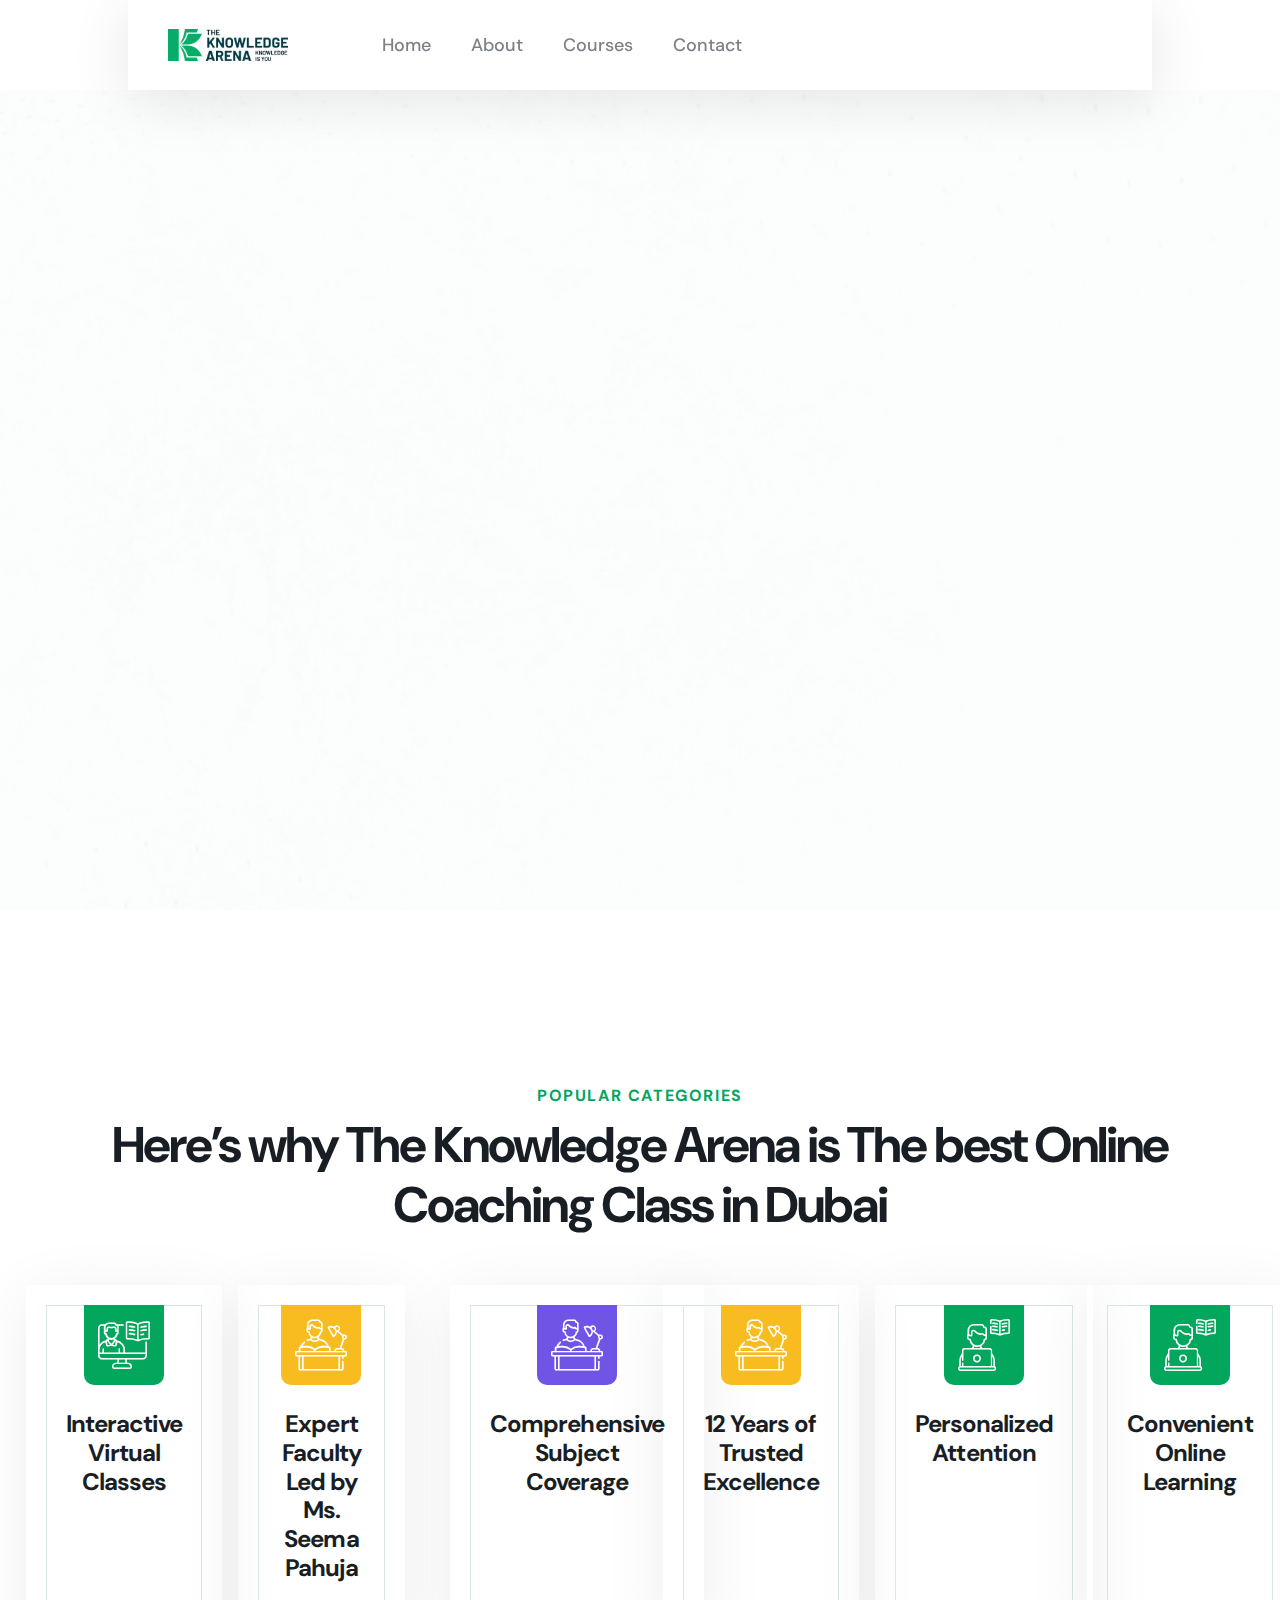
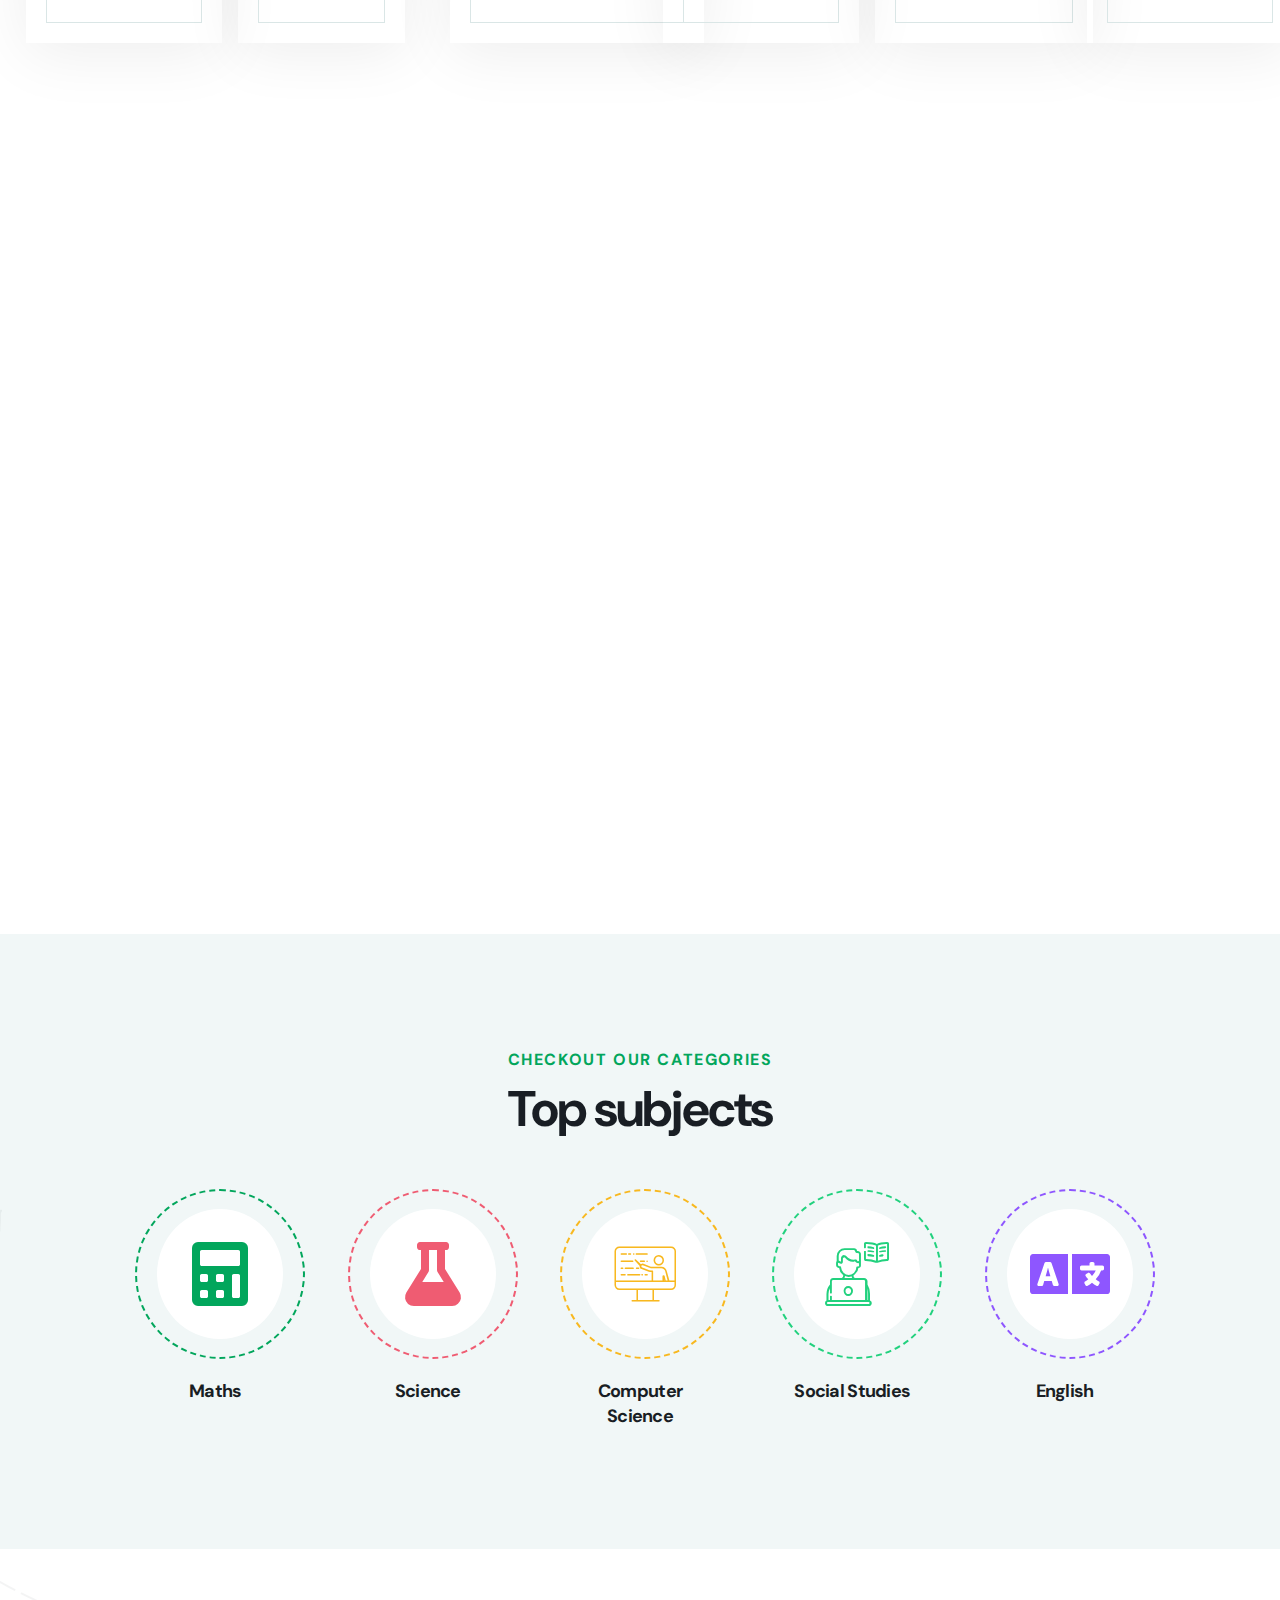
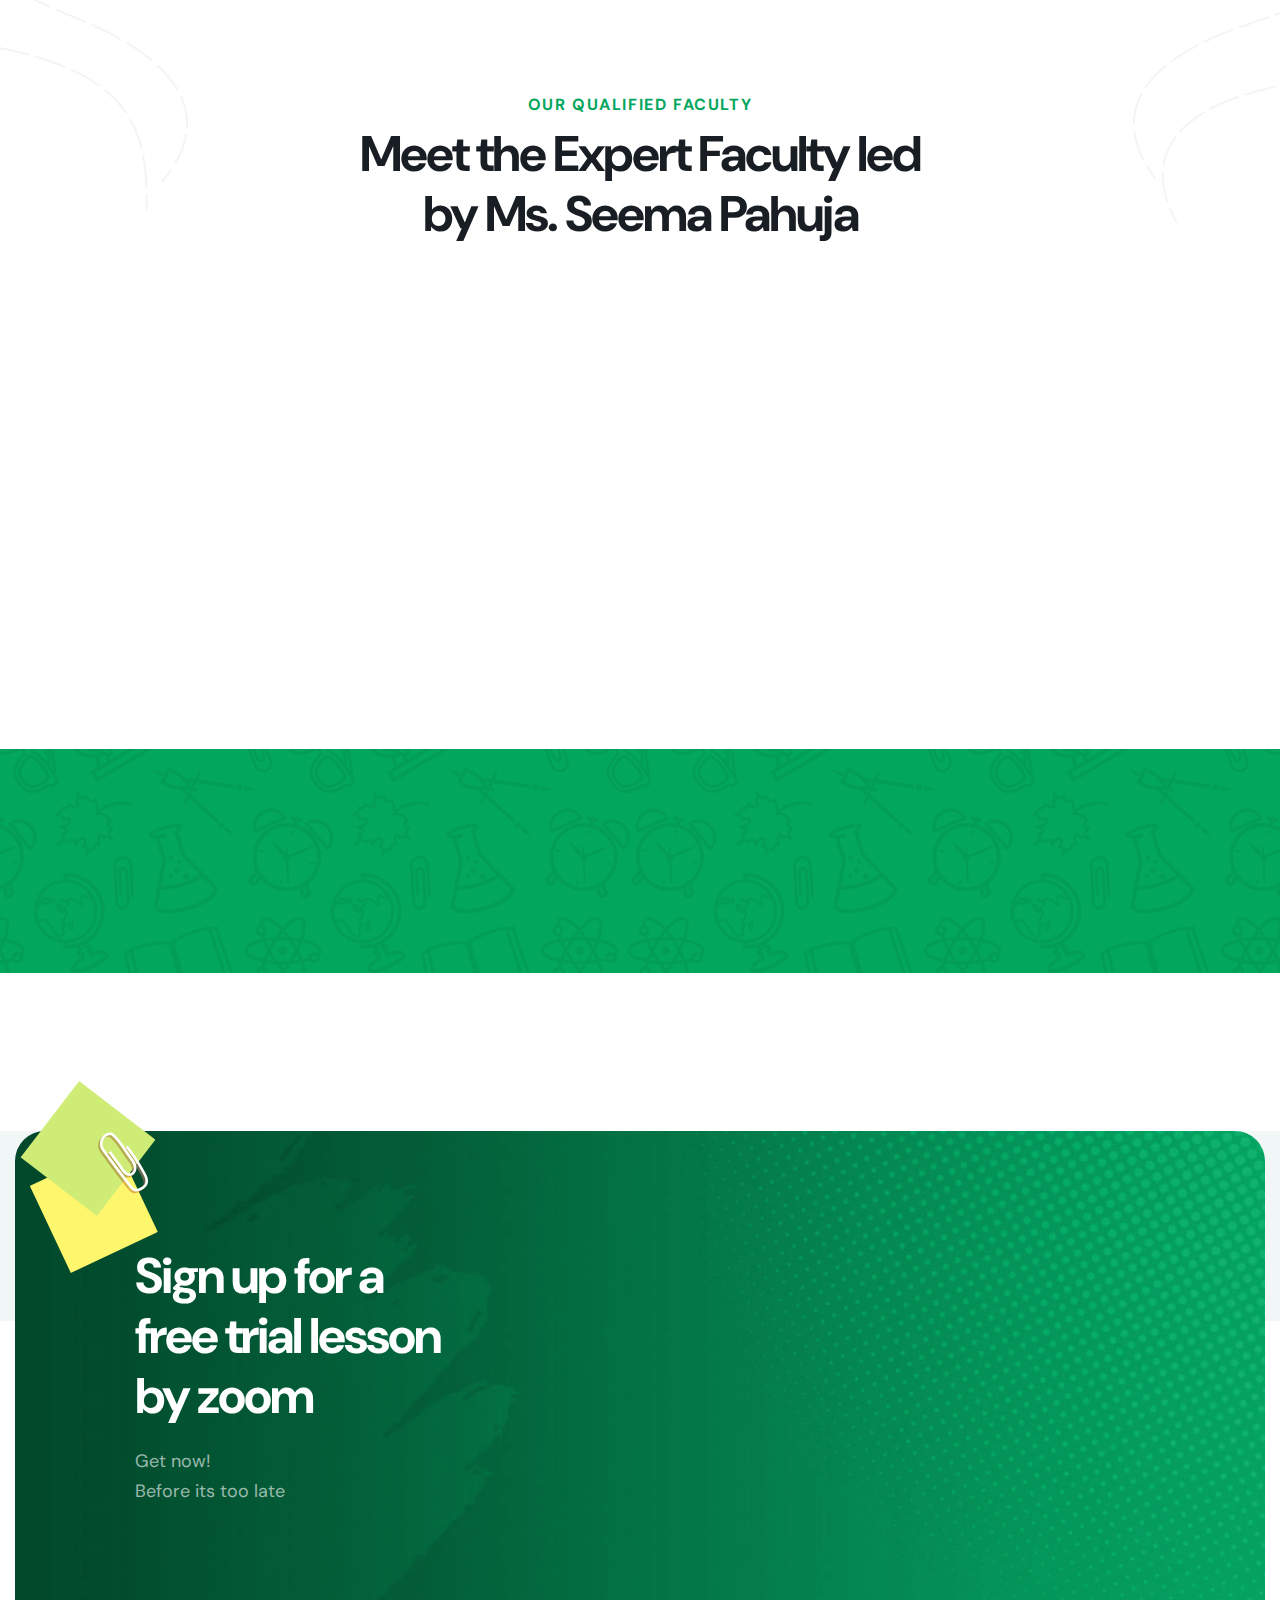
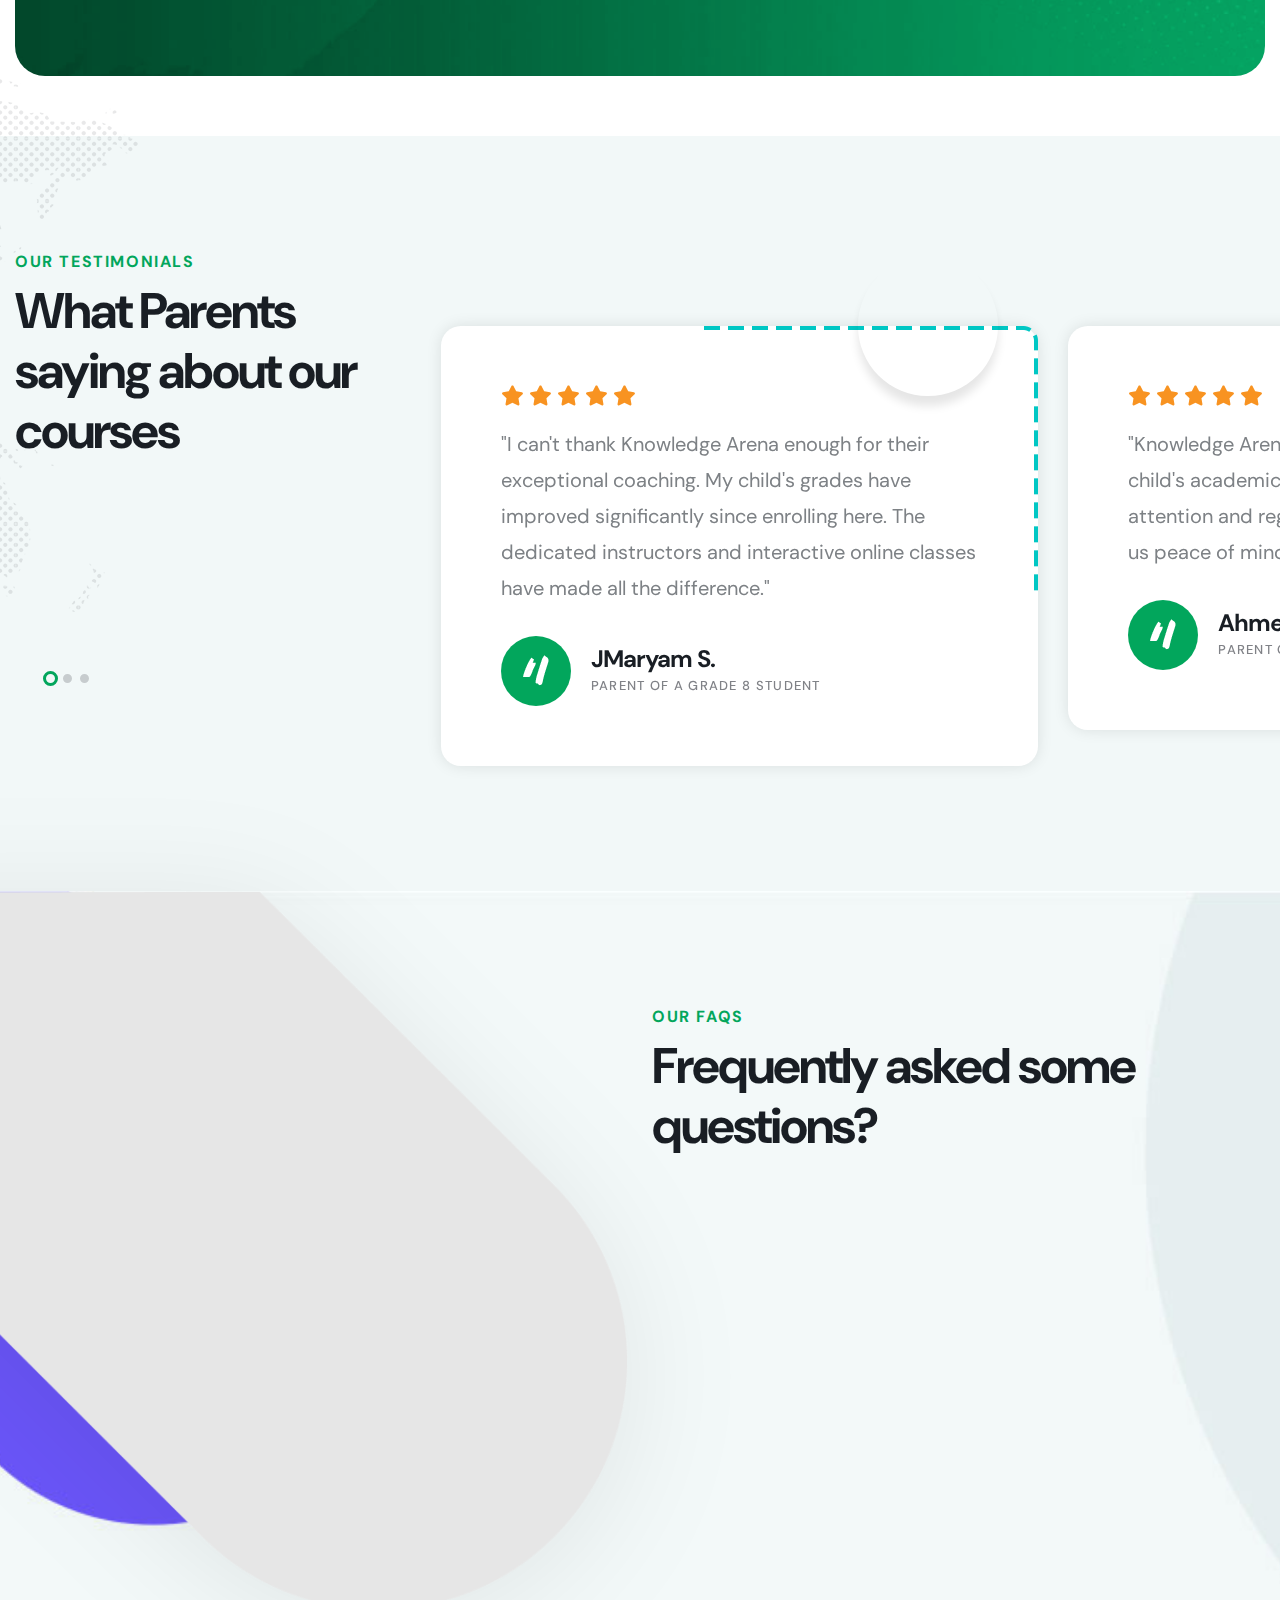
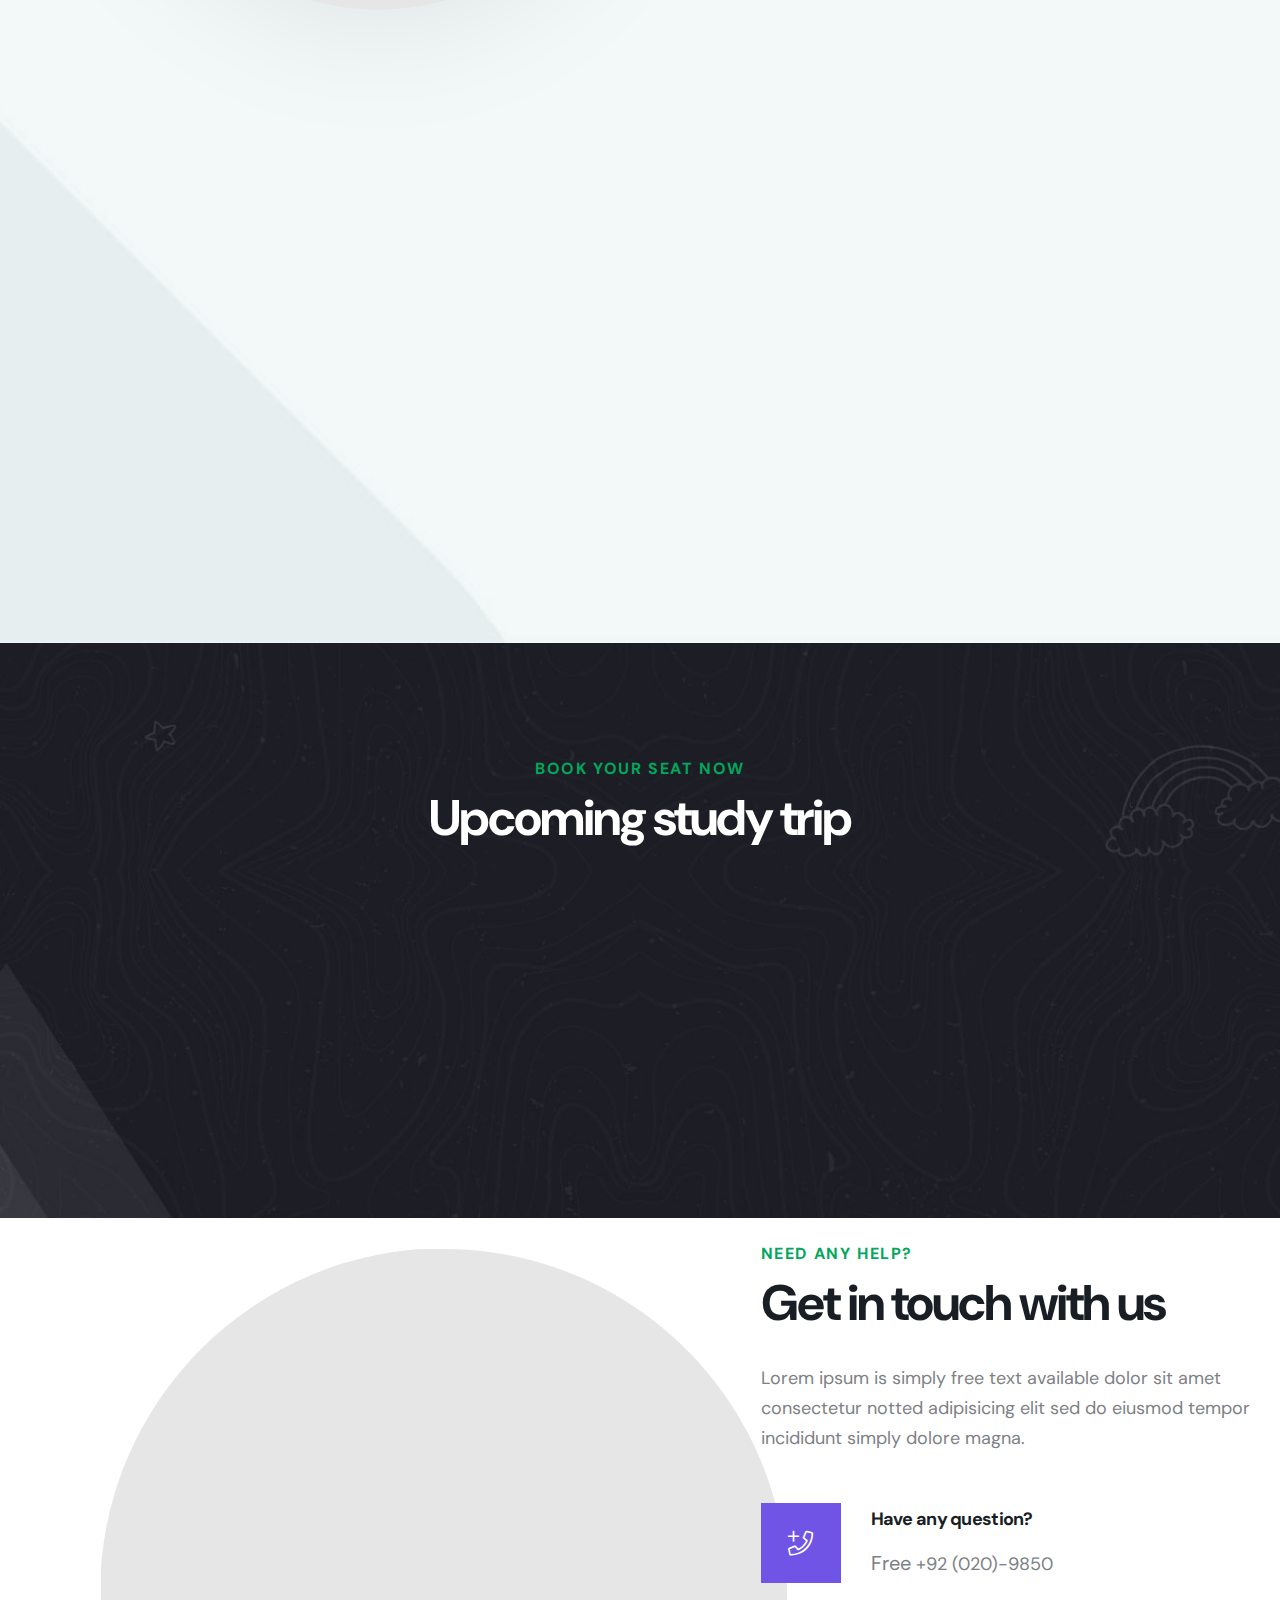
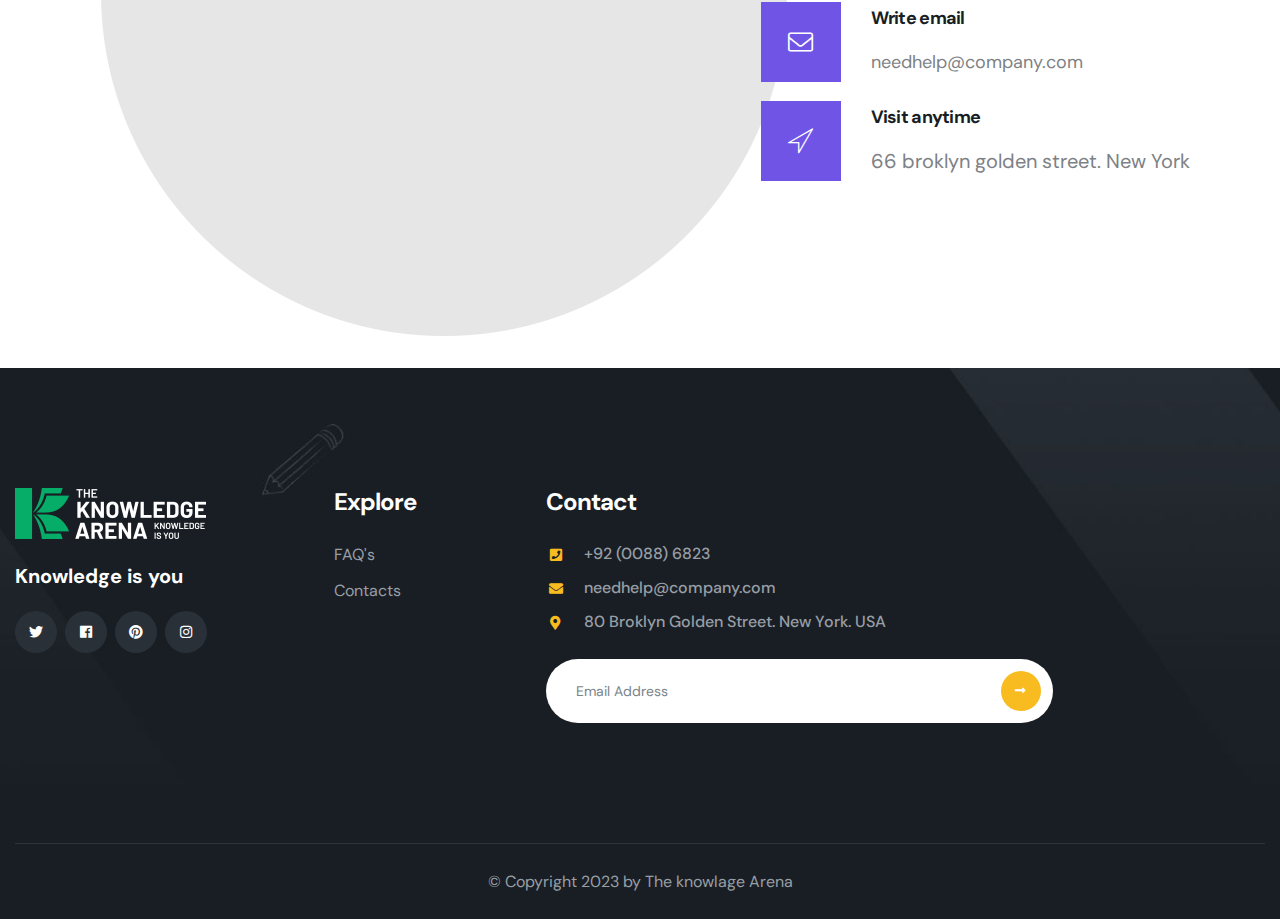
==== commit a4651b81: "update" ====
--- a/index.html
+++ b/index.html
@@ -48,6 +48,7 @@
       <!-- Main Header-->
       <header id="home" class="main-header header-style-one">
         <!-- Main box -->
+        <div class="" style="margin-left: 10%; margin-right: 10%;">
         <div class="main-box">
           <div class="logo-box">
             <div class="logo">
@@ -62,7 +63,7 @@
           </div>
 
           <!--Nav Box-->
-          <div class="nav-outer">
+          <div  class=" nav-outer">
             <nav class="nav main-menu">
               <ul class="navigation">
                 <li><a href="#home">Home</a></li>
@@ -150,6 +151,7 @@
             </ul>
           </nav>
         </div>
+      </div>
         <!-- End Mobile Menu -->
 
         <!-- Header Search -->
@@ -574,34 +576,35 @@
                   }
                 </style>
                 
-                <h1  class="text-left custom-heading font-size-100" style=";= height: 140px; margin-top: -20 !important; margin-bottom: -20 !important;">
-                  Dubai’s best<span class="style-font font-size-55">Online</span> <br> Coaching Classes <br>
-
-               
+                <h1  class="text-left custom-heading font-size-100" style=" height: 140px; margin-top: -20 !important; margin-bottom: -20 !important;">
+                  Dubai’s best<span class="style-font font-size-55">Online</span> <br> Coaching Classes
+
+                  
             </h1>
                 
               </h1></div>
-
-                <div
+              <div id="brs"></div>
+                <div  
+                style=" overflow: visible; height: 100px;"
                   class="tp-caption"
-                  data-paddingbottom="[0,0,0,0]" 
+                  data-paddingbottom="[0,0,0,0]"   
                   data-paddingleft="[15,15,15,15]"
                   data-paddingright="[0,0,0,0]"
-                  data-paddingtop="[0,0,0,0]"
                   data-responsive_offset="on"
-                  data-type="text"
+                  data-type="text" 
                   data-height="none"
-                  data-width="['750','750','750','450']"
+                  data-width="['750','750','750','450']" 
                   data-whitespace="normal"
-                  data-hoffset="['0','0','0','0']"
+                  data-hoffset="['0','0','0','0']" 
                   data-voffset="['110','90','100','65']"
                   data-x="['left','left','left','left']"
                   data-y="['middle','middle','middle','middle']"
                   data-textalign="['top','top','top','top']"
                   data-frames='[{"delay":1000,"speed":1500,"frame":"0","from":"y:[-100%];z:0;rX:0deg;rY:0;rZ:0;sX:1;sY:1;skX:0;skY:0;","mask":"x:0px;y:0px;s:inherit;e:inherit;","to":"o:1;","ease":"Power3.easeInOut"},{"delay":"wait","speed":300,"frame":"999","to":"auto:auto;","ease":"Power3.easeInOut"}]'
                 >
-                <div id="brs"></div>
-                  <div class="text">
+                
+                  <div class="text" style=""
+                  >
   We believe in empowering Minds and Shaping Futures
 
                     <br />with Limitless Learning
@@ -708,7 +711,7 @@
                 <h4 class="title">
                   <a href="">Interactive Virtual Classes</a>
                 </h4>
-                <span class="sub-title">26 Courses</span>
+                
               </div>
             </div>
 
@@ -722,7 +725,7 @@
                   <a href="l">Expert Faculty Led by Ms. Seema Pahuja
                   </a>
                 </h4>
-                <span class="sub-title">38 Courses</span>
+                
               </div>
             </div>
             <div class="category-block-current-two col-lg-3 col-md-6 col-sm-6">
@@ -734,7 +737,7 @@
                   <a href="l">Comprehensive Subject Coverage
                   </a>
                 </h4>
-                <span class="sub-title">38 Courses</span>
+                
               </div>
             </div>
             <div class="category-block-current-two col-lg-3 col-md-6 col-sm-6">
@@ -746,7 +749,7 @@
                   <a href="l">12 Years of Trusted Excellence
                   </a>
                 </h4>
-                <span class="sub-title">38 Courses</span>
+                
               </div>
             </div>
             <!-- Category Block Two -->
@@ -759,7 +762,7 @@
                   <a href="l">Personalized Attention
                   </a>
                 </h4>
-                <span class="sub-title">13 Courses</span>
+               
               </div>
             </div>
 
@@ -773,7 +776,7 @@
                   <a href="l">Convenient Online Learning
                   </a>
                 </h4>
-                <span class="sub-title">13 Courses</span>
+                
               </div>
             </div>
           </div>
@@ -781,7 +784,8 @@
       </section>
       <br /><br />
       <!-- About Section -->
-      <section id="about" class="about-section-three pt-0">
+      <section id="about" style="margin-right: 10%; margin-left: 15%;"  class="about-section-three pt-0 ">
+        
         <div class="auto-container">
           <div class="row">
             <div
@@ -846,7 +850,7 @@
                   <span class="icon icon-idea bounce-y"></span>
                 </div>
                 <figure class="image overlay-anim wow fadeInUp">
-                  <img src="images/resource/about-4.png" alt="" />
+                  <img width="650px" class="rounded-circle" src="images/resource/about-4.png" alt="" />
                 </figure>
                 <div class="author-info bounce-x">
                   <h3 class="name">Ms Seema Pahuja</h3>
@@ -964,7 +968,7 @@
                 <div class="image-box">
                   <figure class="image">
                     <a href="#"
-                      ><img src="https://via.placeholder.com/220x220" alt=""
+                      ><img src="images/Dr. R. Gupta.jpg" alt=""
                     /></a>
                   </figure>
                   <span class="share-icon fa fa-share-alt"></span>
@@ -991,7 +995,7 @@
                 <div class="image-box">
                   <figure class="image">
                     <a href="#"
-                      ><img src="https://via.placeholder.com/220x220" alt=""
+                      ><img src="images/Buisness teacher.jpeg" alt=""
                     /></a>
                   </figure>
                   <span class="share-icon fa fa-share-alt"></span>
@@ -1018,7 +1022,7 @@
                 <div class="image-box">
                   <figure class="image">
                     <a href="#"
-                      ><img src="https://via.placeholder.com/220x220" alt=""
+                      ><img src="images/Image.jpeg" alt=""
                     /></a>
                   </figure>
                   <span class="share-icon fa fa-share-alt"></span>
@@ -1045,7 +1049,7 @@
                 <div class="image-box">
                   <figure class="image">
                     <a href="#"
-                      ><img src="https://via.placeholder.com/220x220" alt=""
+                      ><img src="images/Teacher.jpg" alt=""
                     /></a>
                   </figure>
                   <span class="share-icon fa fa-share-alt"></span>
@@ -1084,6 +1088,7 @@
         <div class="auto-container">
           <div class="row">
             <!-- Feature Block -->
+            
             <div class="feature-block col-lg-3 col-md-6 col-sm-6 wow fadeInUp">
               <div class="inner-box">
                 <i class="icon flaticon-online-learning"></i>
@@ -1133,94 +1138,7 @@
         </div>
       </section>
       <!-- Team Section -->
-      <br /><section id="pricing" class="pricing-section">
-        <div class="anim-icons">
-          <span class="icon icon-group-1 bounce-y"></span>
-          <span class="icon icon-group-2 bounce-y"></span>
-        </div>
-
-        <div class="auto-container">
-          <div class="sec-title text-center">
-            <span class="sub-title">pricing plan</span>
-            <h2>Choose the right <br />plan for you</h2>
-          </div>
-
-          <div class="row">
-            <!-- Pricing Block -->
-            <div class="pricing-block col-lg-4 col-md-6 col-sm-12">
-              <div class="inner-box">
-                <div class="price-box">
-                  <h1 class="price">$20.00</h1>
-                  <span class="title">basic pack</span>
-                </div>
-                <ul class="features">
-                  <li>3 Full Courses</li>
-                  <li>Lifetime free support</li>
-                  <li>Upgrate options</li>
-                  <li>9 Days Time</li>
-                </ul>
-
-                <div class="btn-box">
-                  <a href="page-pricing.html" class="theme-btn btn-style-one"
-                    ><span class="btn-title">Choose Plan</span></a
-                  >
-                  <span class="sub-title">No hidden charges!</span>
-                </div>
-              </div>
-            </div>
-
-            <!-- Pricing Block -->
-            <div class="pricing-block col-lg-4 col-md-6 col-sm-12">
-              <div class="inner-box">
-                <div class="price-box">
-                  <h1 class="price">$30.00</h1>
-                  <span class="title">medium pack</span>
-                </div>
-                <ul class="features">
-                  <li>3 Full Courses</li>
-                  <li>Lifetime free support</li>
-                  <li>Upgrate options</li>
-                  <li>9 Days Time</li>
-                </ul>
-
-                <div class="btn-box">
-                  <a
-                    href="page-pricing.html"
-                    class="theme-btn btn-style-one hvr-light"
-                    ><span class="btn-title">Choose Plan</span></a
-                  >
-                  <span class="sub-title">No hidden charges!</span>
-                </div>
-              </div>
-            </div>
-
-            <!-- Pricing Block -->
-            <div class="pricing-block col-lg-4 col-md-6 col-sm-12">
-              <div class="inner-box">
-                <div class="price-box">
-                  <h1 class="price">$40.00</h1>
-                  <span class="title">premium pack</span>
-                </div>
-                <ul class="features">
-                  <li>3 Full Courses</li>
-                  <li>Lifetime free support</li>
-                  <li>Upgrate options</li>
-                  <li>9 Days Time</li>
-                </ul>
-
-                <div class="btn-box">
-                  <a
-                    href="page-pricing.html"
-                    class="theme-btn btn-style-one hvr-light"
-                    ><span class="btn-title">Choose Plan</span></a
-                  >
-                  <span class="sub-title">No hidden charges!</span>
-                </div>
-              </div>
-            </div>
-          </div>
-        </div>
-      </section><br />
+      <br />
       <!-- Call To Action Two -->
       <section style="margin-top: 10%" class="signup-section">
         <div class="auto-container">
@@ -1242,8 +1160,8 @@
                     by zoom
                   </h2>
                   <div class="text">
-                    Quisque commodo, magna nec accu man euismod <br />
-                    tellus mi ornare enim, quis congue elit.
+                    Get now!<br />
+                    Before its too late
                   </div>
                 </div>
               </div>
@@ -1696,7 +1614,7 @@
           </div>
         </div>
       </section>
-      <br /><br />
+      <br />
       <!-- End Deal Section -->
 
       <!-- News Section -->
@@ -1709,11 +1627,11 @@
 
       <!--Contact Details Start-->
       <section id="contact" class="contact-details">
-        <div class="container pt-0">
+        <div class=" pt-0">
           <div class="row">
             <div class="col-xl-7 col-lg-6">
               <!-- Contact Form -->
-
+<img width="690" class="rounded-circle" style="margin-left: 100px;" src="images/resource/about-4.png">
               <!-- Contact Form Validation-->
             </div>
             <div class="col-xl-5 col-lg-6">
@@ -1766,7 +1684,7 @@
         </div>
       </section>
       <!--Contact Details End-->
-
+      <br />
       <!-- Divider: Google Map -->
 
       <!--Contact Details End-->
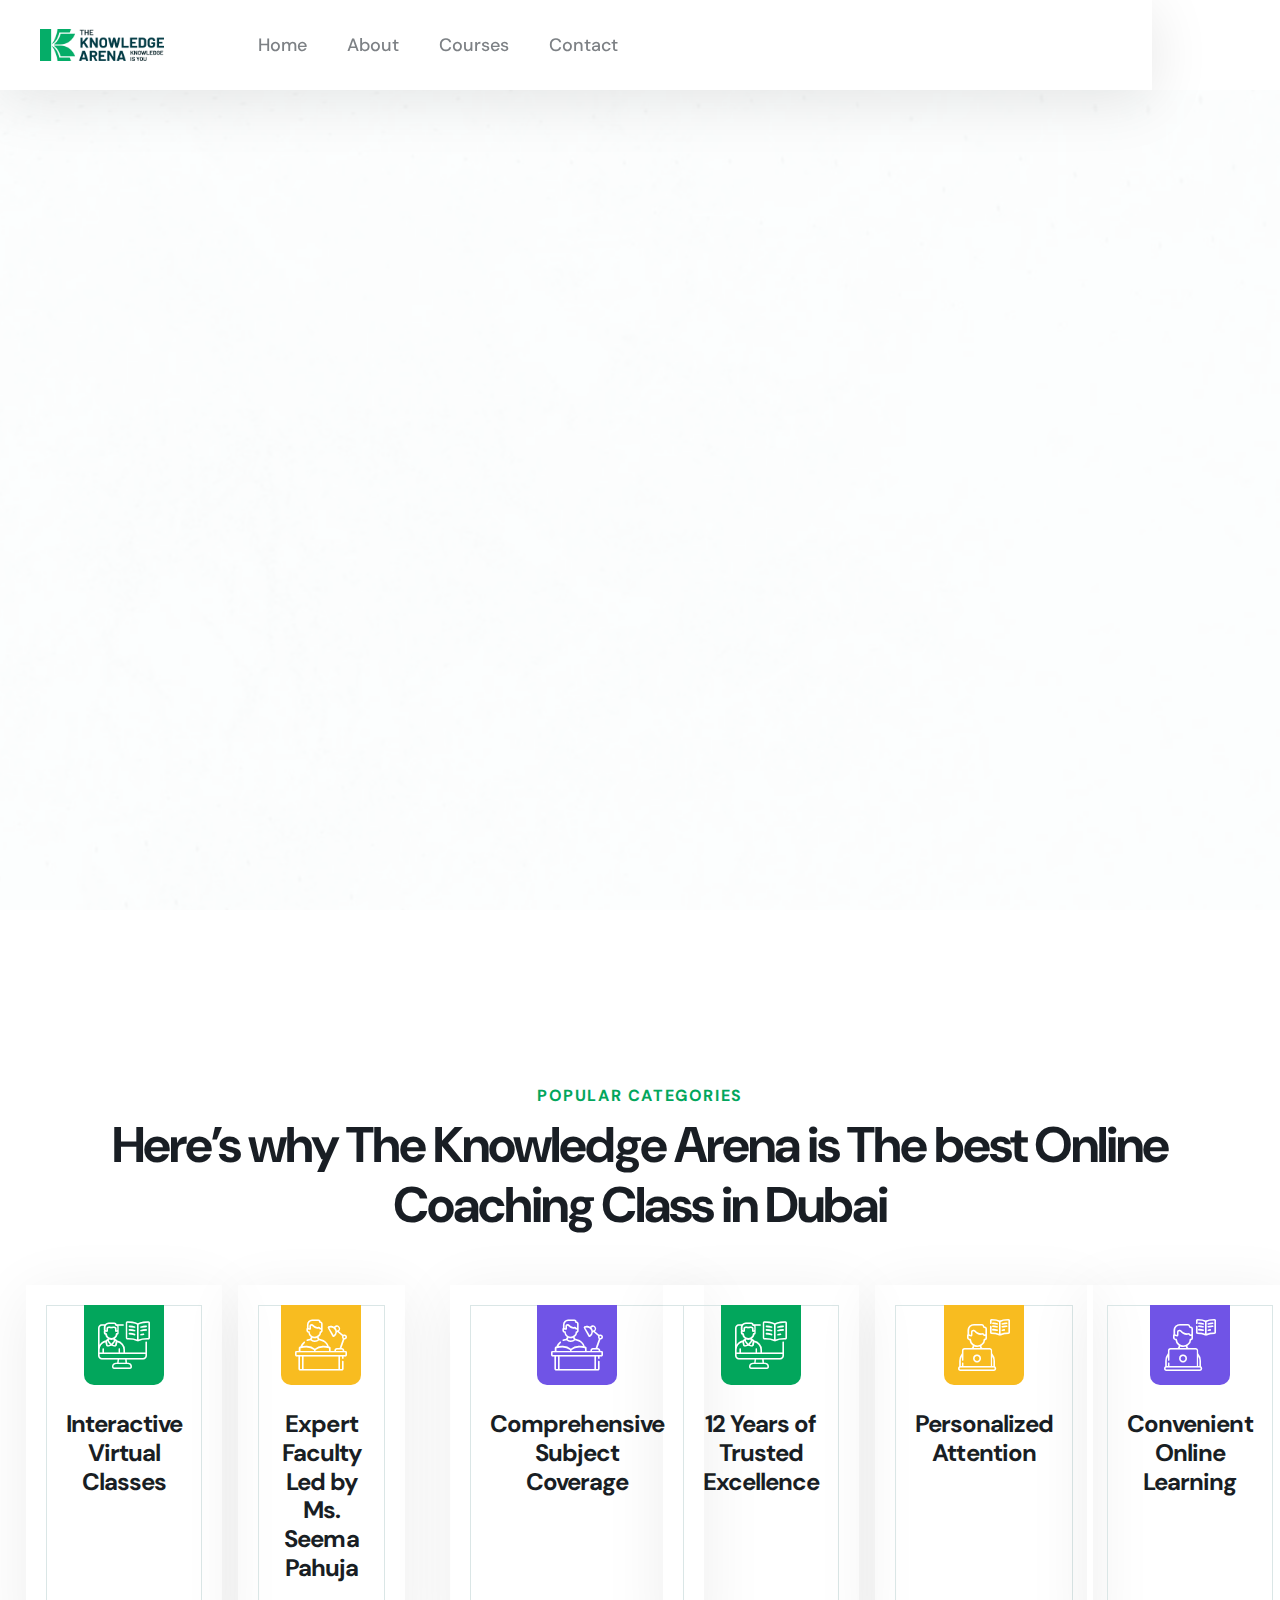
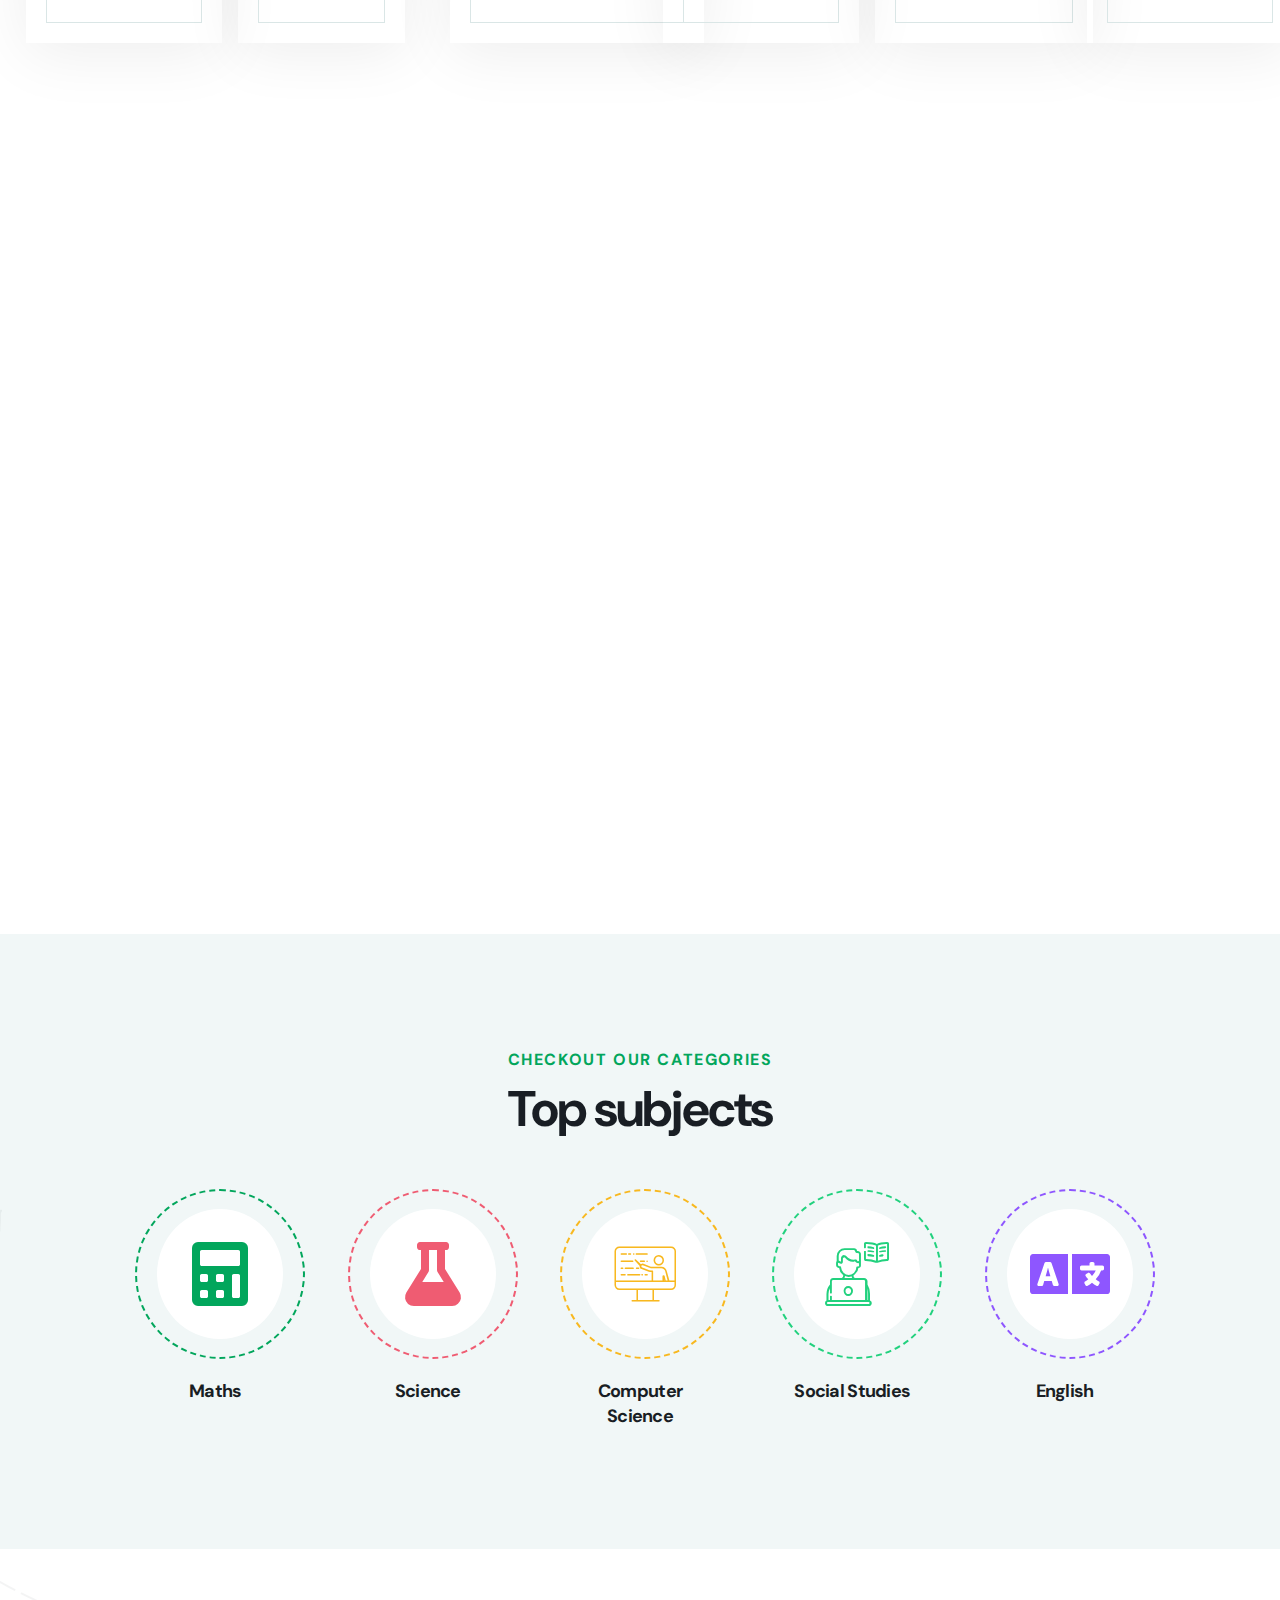
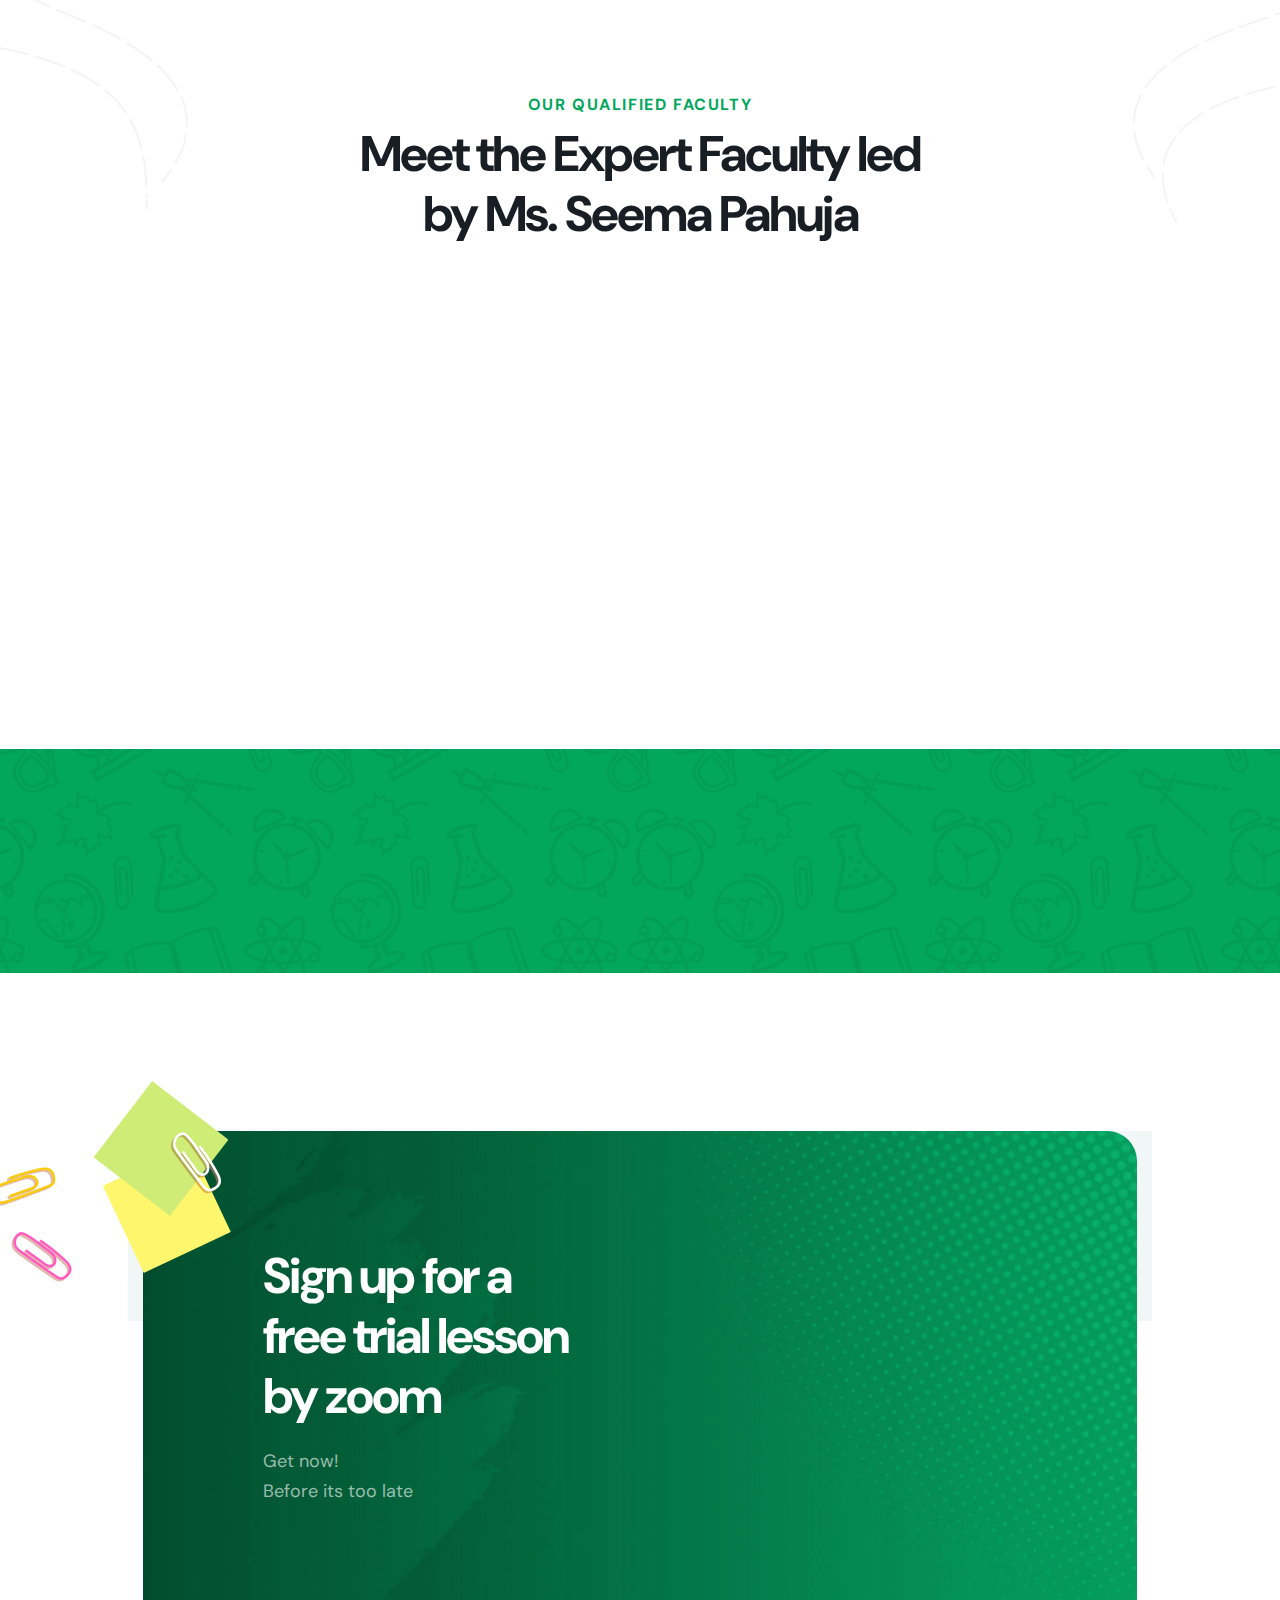
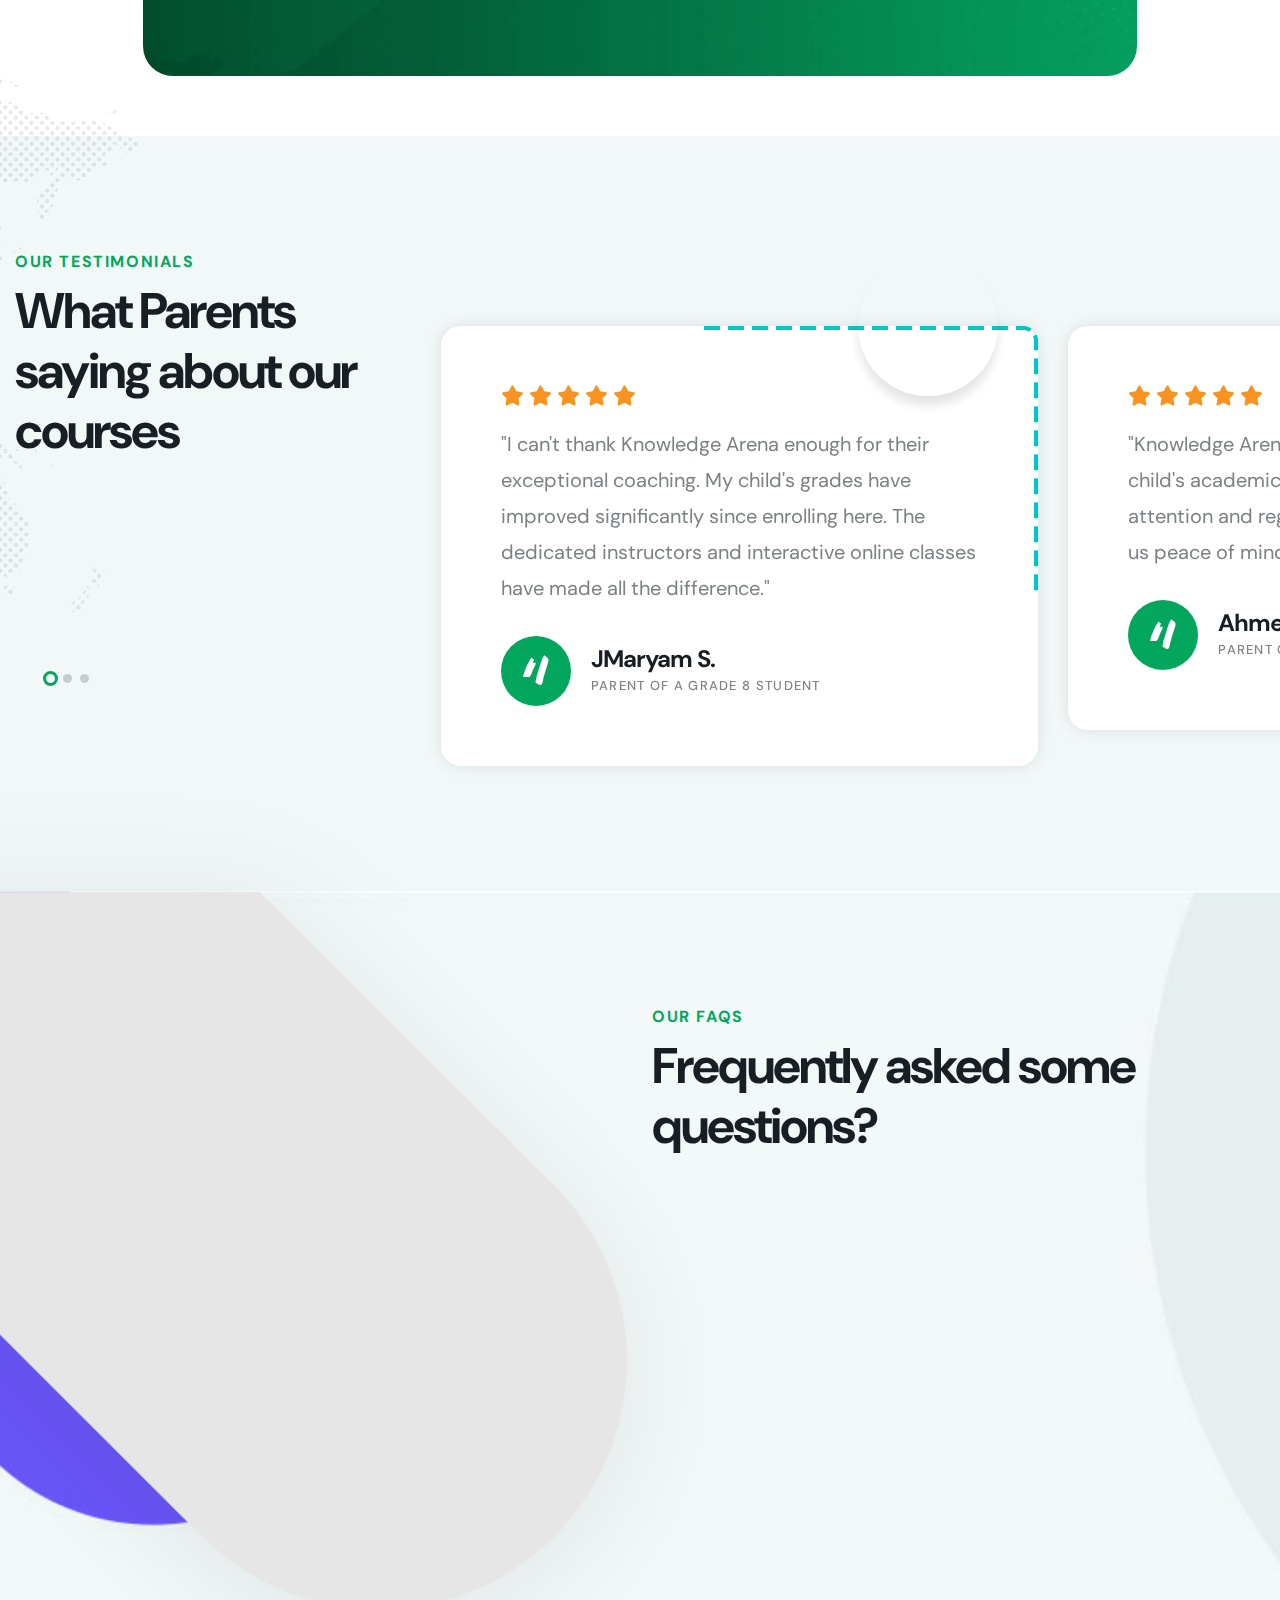
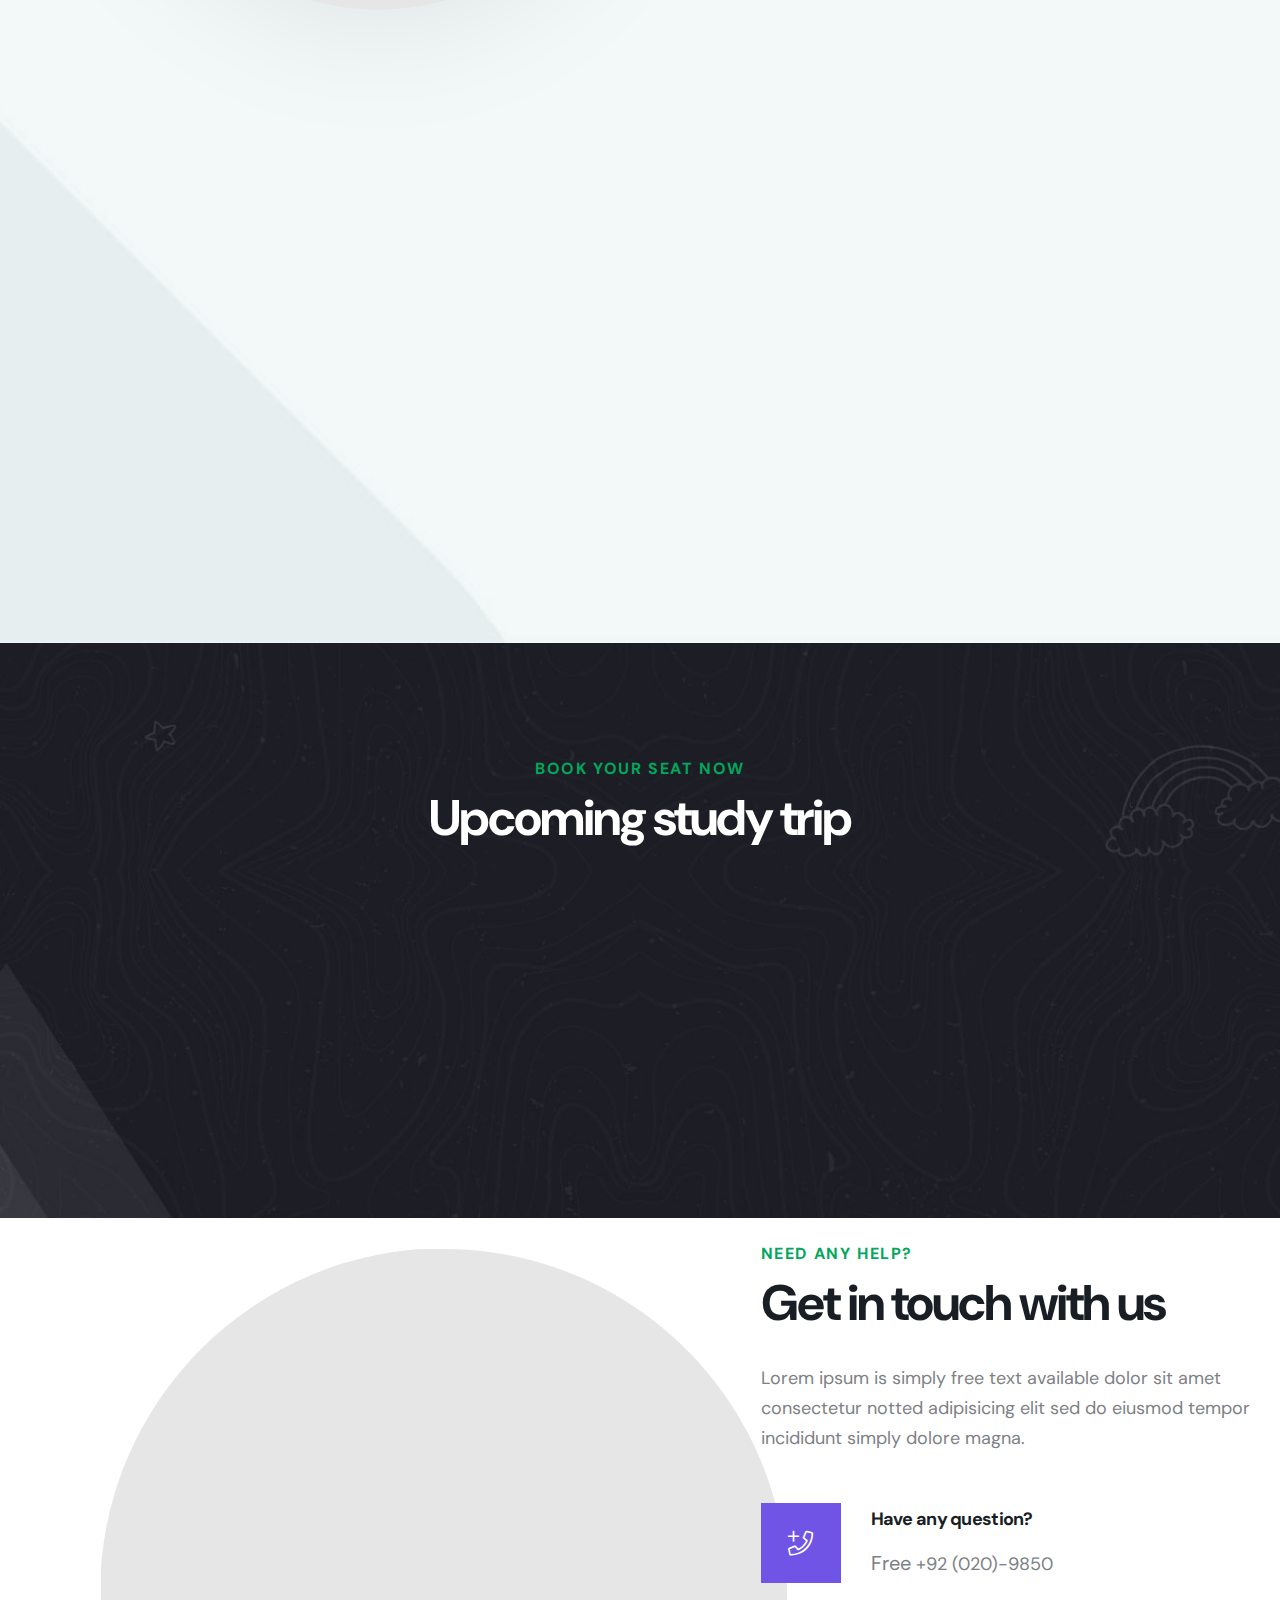
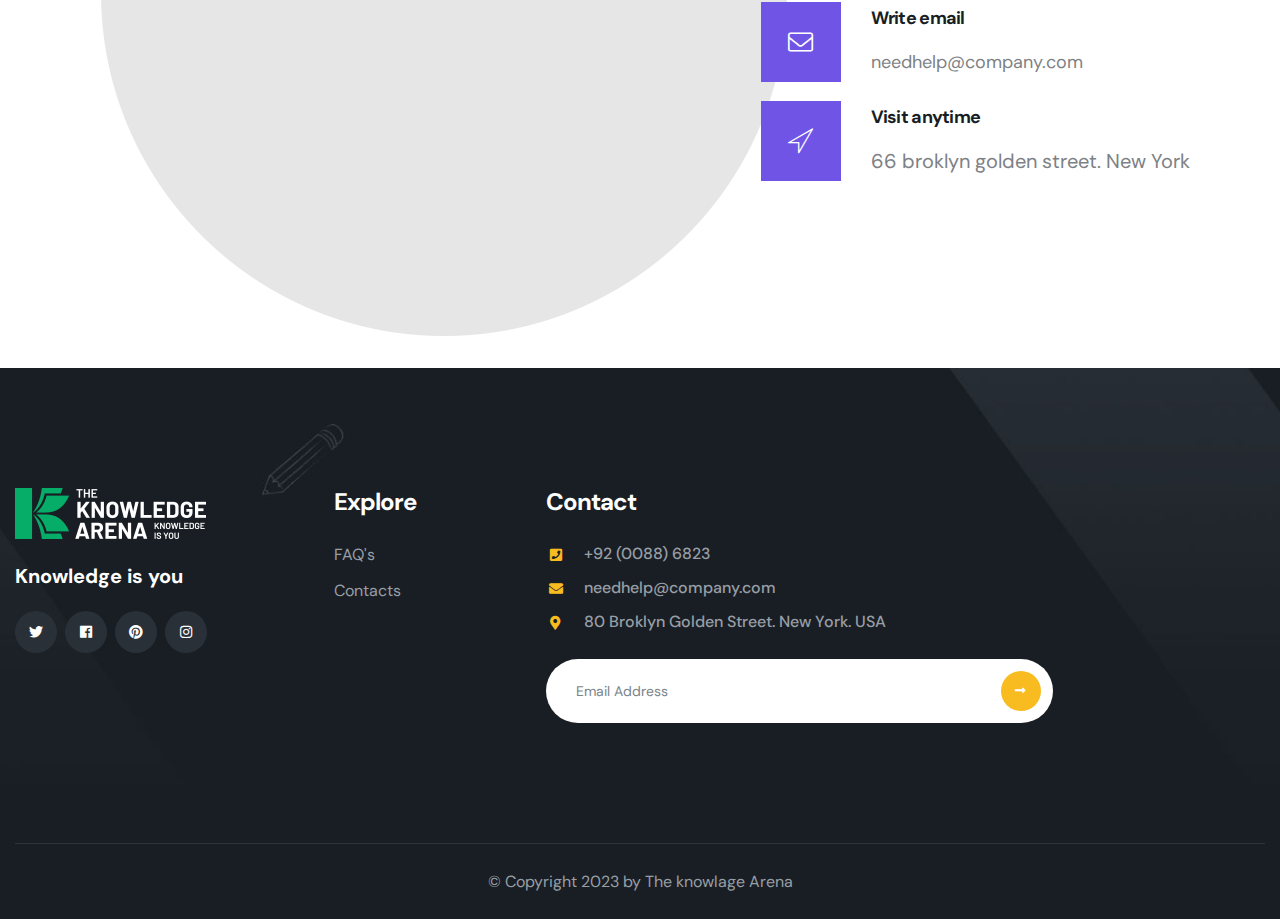
==== commit fc07c5fe: "update" ====
--- a/index.html
+++ b/index.html
@@ -48,7 +48,7 @@
       <!-- Main Header-->
       <header id="home" class="main-header header-style-one">
         <!-- Main box -->
-        <div class="" style="margin-left: 10%; margin-right: 10%;">
+        <div class="" style="margin-right: 10%;">
         <div class="main-box">
           <div class="logo-box">
             <div class="logo">
@@ -80,8 +80,17 @@
                 <small>Call Anytime</small><br />
                 +92 (8800) - 8960
               </a>
-
-              <a href="#Courses" class="theme-btn btn-style-one">Find Course</a>
+<style>
+  @media screen and (min-width: 768px) {
+    .bun{
+     margin-left: 100px !important;
+     margin-right: -180px !important;
+     
+      
+    }
+  }
+</style>
+              <a href="#Courses" class="theme-btn btn-style-one bun">Find Course</a>
 
               <!-- Mobile Nav toggler -->
               <div class="mobile-nav-toggler">
@@ -160,11 +169,11 @@
 
         <!-- Sticky Header  -->
         <div class="sticky-header">
-          <div class="auto-container">
+          <div class="container" style="font-size: larger;">
             <div class="inner-container">
               <!--Logo-->
               <div class="logo">
-                <a href=" #" title=""
+                <a href="index.html" title=""
                   ><img src="images/logo.png" alt="" title=""
                 /></a>
               </div>
@@ -603,7 +612,7 @@
                   data-frames='[{"delay":1000,"speed":1500,"frame":"0","from":"y:[-100%];z:0;rX:0deg;rY:0;rZ:0;sX:1;sY:1;skX:0;skY:0;","mask":"x:0px;y:0px;s:inherit;e:inherit;","to":"o:1;","ease":"Power3.easeInOut"},{"delay":"wait","speed":300,"frame":"999","to":"auto:auto;","ease":"Power3.easeInOut"}]'
                 >
                 
-                  <div class="text" style=""
+                  <div class="text"
                   >
   We believe in empowering Minds and Shaping Futures
 
@@ -705,7 +714,7 @@
               class="category-block-current-two block-1 col-lg-3 col-md-6 col-sm-6"
             >
               <div class="inner-box">
-                <div class="icon-box">
+                <div class="icon-box icon-box1">
                   <i class="icon flaticon-elearning"></i>
                 </div>
                 <h4 class="title">
@@ -716,9 +725,9 @@
             </div>
 
             <!-- Category Block Two -->
-            <div class="category-block-current-two col-lg-3 col-md-6 col-sm-6">
+            <div class="category-block-current-two block-2 col-lg-3 col-md-6 col-sm-6">
               <div class="inner-box">
-                <div class="icon-box">
+                <div class="icon-box icon-box2">
                   <i class="icon flaticon-study-1"></i>
                 </div>
                 <h4 class="title">
@@ -728,38 +737,38 @@
                 
               </div>
             </div>
-            <div class="category-block-current-two col-lg-3 col-md-6 col-sm-6">
+            <div class="category-block-current-two block-3 col-lg-3 col-md-6 col-sm-6">
               <div class="inner-box">
-                <div class="icon-box">
+                <div class="icon-box icon-box3">
                   <i class="icon flaticon-study-1"></i>
                 </div>
                 <h4 class="title">
-                  <a href="l">Comprehensive Subject Coverage
+                  <a href="">Comprehensive Subject Coverage
                   </a>
                 </h4>
                 
               </div>
             </div>
-            <div class="category-block-current-two col-lg-3 col-md-6 col-sm-6">
+            <div class="category-block-current-two block-4 col-lg-3 col-md-6 col-sm-6">
               <div class="inner-box">
-                <div class="icon-box">
-                  <i class="icon flaticon-study-1"></i>
-                </div>
+               
+                  <i class="icon-box icon-box1 icon flaticon-elearning"></i>
+               
                 <h4 class="title">
-                  <a href="l">12 Years of Trusted Excellence
+                  <a href="">12 Years of Trusted Excellence
                   </a>
                 </h4>
                 
               </div>
             </div>
             <!-- Category Block Two -->
-            <div class="category-block-current-two col-lg-3 col-md-6 col-sm-6">
+            <div class="category-block-current-two block-5 col-lg-3 col-md-6 col-sm-6">
               <div class="inner-box">
-                <div class="icon-box">
+                <div class="icon-box icon-box2">
                   <i class="icon flaticon-study"></i>
                 </div>
                 <h4 class="title">
-                  <a href="l">Personalized Attention
+                  <a href="">Personalized Attention
                   </a>
                 </h4>
                
@@ -767,13 +776,13 @@
             </div>
 
             <!-- Category Block Two -->
-            <div class="category-block-current-two col-lg-3 col-md-6 col-sm-6">
+            <div class="category-block-current-two block-6 col-lg-3 col-md-6 col-sm-6">
               <div class="inner-box">
-                <div class="icon-box">
+                <div class="icon-box icon-box3">
                   <i class="icon flaticon-study"></i>
                 </div>
                 <h4 class="title">
-                  <a href="l">Convenient Online Learning
+                  <a href="">Convenient Online Learning
                   </a>
                 </h4>
                 
--- a/css/style.css
+++ b/css/style.css
@@ -46,6 +46,7 @@
 @import url("tm-bs-mp.css");
 @import url("tm-utility-classes.css");
 @import url("https://fonts.googleapis.com/css2?family=Style+Script&display=swap");
+
 :root {
   --theme-color1: #191e24;
   --theme-color2: #02a65c;
@@ -120,6 +121,7 @@
   color: #fff;
   text-shadow: none;
 }
+
 ::selection {
   background: var(--theme-color1);
   color: #fff;
@@ -127,13 +129,15 @@
 }
 
 ::-moz-selection {
-  background: var(--theme-color1); /* Firefox */
+  background: var(--theme-color1);
+  /* Firefox */
   color: #fff;
   text-shadow: none;
 }
 
 ::-webkit-selection {
-  background: var(--theme-color1); /* Safari */
+  background: var(--theme-color1);
+  /* Safari */
   color: #fff;
   text-shadow: none;
 }
@@ -191,6 +195,7 @@
   position: relative;
   line-height: var(--line-height-heading-);
 }
+
 h1 small,
 h1 .small,
 h2 small,
@@ -207,6 +212,7 @@
   line-height: 1;
   color: var(--headings-color);
 }
+
 h1 a,
 h2 a,
 h3 a,
@@ -271,6 +277,7 @@
 p {
   margin-bottom: 20px;
 }
+
 p a:not(.button):not(.btn):hover,
 p a:not(.button):not(.btn):focus {
   text-decoration: underline;
@@ -285,17 +292,20 @@
   -webkit-transition: all 0.3s ease;
   transition: all 0.3s ease;
 }
+
 a:hover,
 a:focus {
   color: inherit;
   text-decoration: none;
   outline: none;
 }
+
 a b,
 a strong {
   -webkit-transition: all 0.3s ease;
   transition: all 0.3s ease;
 }
+
 a img {
   border: none;
 }
@@ -345,13 +355,14 @@
   padding-right: 0;
 }
 
-section > .container,
-section > .container-fluid {
+section>.container,
+section>.container-fluid {
   padding-top: var(--container-pt);
   padding-bottom: var(--container-pt);
 }
 
 @media (min-width: 1400px) {
+
   .container,
   .container-lg,
   .container-md,
@@ -361,6 +372,7 @@
     max-width: var(--container-width);
   }
 }
+
 /*=== Default Form ===*/
 .form-control,
 .input-text {
@@ -373,35 +385,42 @@
   font-size: 0.9rem;
   width: 100%;
 }
+
 .form-control::-webkit-input-placeholder,
 .input-text::-webkit-input-placeholder {
   color: #686a6f;
   opacity: 1;
 }
+
 .form-control::-moz-placeholder,
 .input-text::-moz-placeholder {
   color: #686a6f;
   opacity: 1;
 }
+
 .form-control:-ms-input-placeholder,
 .input-text:-ms-input-placeholder {
   color: #686a6f;
   opacity: 1;
 }
+
 .form-control::-ms-input-placeholder,
 .input-text::-ms-input-placeholder {
   color: #686a6f;
   opacity: 1;
 }
+
 .form-control::placeholder,
 .input-text::placeholder {
   color: #686a6f;
   opacity: 1;
 }
+
 .form-control:-ms-input-placeholder,
 .input-text:-ms-input-placeholder {
   color: #686a6f;
 }
+
 .form-control::-ms-input-placeholder,
 .input-text::-ms-input-placeholder {
   color: #686a6f;
@@ -424,36 +443,44 @@
   padding-left: 15px;
   padding-right: 15px;
 }
+
 .tm-boxed-layout.layer-overlay:before {
   z-index: -1;
 }
+
 .tm-boxed-layout .page-wrapper {
   margin: 0 auto;
   overflow: hidden;
 }
+
 @media (min-width: 1200px) {
   .tm-boxed-layout .page-wrapper {
     width: 1170px;
   }
 }
+
 .tm-boxed-layout .container .container {
   width: 100%;
 }
+
 @media (min-width: 1200px) {
   .tm-boxed-layout .container {
     width: 1140px;
   }
 }
+
 @media (min-width: 1000px) {
   .tm-boxed-layout.tm-container-970px .page-wrapper {
     width: 970px;
   }
 }
+
 .tm-boxed-layout.tm-container-970px .container,
 .tm-boxed-layout.tm-container-970px .container-fluid {
   padding-left: 20px;
   padding-right: 20px;
 }
+
 .tm-boxed-layout.tm-container-970px .container .container,
 .tm-boxed-layout.tm-container-970px .container .container-fluid,
 .tm-boxed-layout.tm-container-970px .container-fluid .container,
@@ -461,17 +488,20 @@
   padding-left: 0;
   padding-right: 0;
 }
+
 @media (min-width: 1300px) {
   .tm-boxed-layout.tm-container-1230px .page-wrapper {
     width: 1230px;
   }
 }
+
 .tm-boxed-layout.tm-container-1230px .container,
 .tm-boxed-layout.tm-container-1230px .container-fluid {
   width: 100%;
   padding-left: 20px;
   padding-right: 20px;
 }
+
 .tm-boxed-layout.tm-container-1230px .container .container,
 .tm-boxed-layout.tm-container-1230px .container .container-fluid,
 .tm-boxed-layout.tm-container-1230px .container-fluid .container,
@@ -479,17 +509,20 @@
   padding-left: 0;
   padding-right: 0;
 }
+
 @media (min-width: 1400px) {
   .tm-boxed-layout.tm-container-1300px .page-wrapper {
     width: 1300px;
   }
 }
+
 .tm-boxed-layout.tm-container-1300px .container,
 .tm-boxed-layout.tm-container-1300px .container-fluid {
   width: 100%;
   padding-left: 20px;
   padding-right: 20px;
 }
+
 .tm-boxed-layout.tm-container-1300px .container .container,
 .tm-boxed-layout.tm-container-1300px .container .container-fluid,
 .tm-boxed-layout.tm-container-1300px .container-fluid .container,
@@ -497,17 +530,20 @@
   padding-left: 0;
   padding-right: 0;
 }
+
 @media (min-width: 1400px) {
   .tm-boxed-layout.tm-container-1340px .page-wrapper {
     width: 1340px;
   }
 }
+
 .tm-boxed-layout.tm-container-1340px .container,
 .tm-boxed-layout.tm-container-1340px .container-fluid {
   width: 100%;
   padding-left: 20px;
   padding-right: 20px;
 }
+
 .tm-boxed-layout.tm-container-1340px .container .container,
 .tm-boxed-layout.tm-container-1340px .container .container-fluid,
 .tm-boxed-layout.tm-container-1340px .container-fluid .container,
@@ -515,17 +551,20 @@
   padding-left: 0;
   padding-right: 0;
 }
+
 @media (min-width: 1400px) {
   .tm-boxed-layout.tm-container-1440px .page-wrapper {
     width: 1440px;
   }
 }
+
 .tm-boxed-layout.tm-container-1440px .container,
 .tm-boxed-layout.tm-container-1440px .container-fluid {
   width: 100%;
   padding-left: 20px;
   padding-right: 20px;
 }
+
 .tm-boxed-layout.tm-container-1440px .container .container,
 .tm-boxed-layout.tm-container-1440px .container .container-fluid,
 .tm-boxed-layout.tm-container-1440px .container-fluid .container,
@@ -533,17 +572,20 @@
   padding-left: 0;
   padding-right: 0;
 }
+
 @media (min-width: 1560px) {
   .tm-boxed-layout.tm-container-1500px .page-wrapper {
     width: 1500px;
   }
 }
+
 .tm-boxed-layout.tm-container-1500px .container,
 .tm-boxed-layout.tm-container-1500px .container-fluid {
   width: 100%;
   padding-left: 20px;
   padding-right: 20px;
 }
+
 .tm-boxed-layout.tm-container-1500px .container .container,
 .tm-boxed-layout.tm-container-1500px .container .container-fluid,
 .tm-boxed-layout.tm-container-1500px .container-fluid .container,
@@ -551,17 +593,20 @@
   padding-left: 0;
   padding-right: 0;
 }
+
 @media (min-width: 1660px) {
   .tm-boxed-layout.tm-container-1600px .page-wrapper {
     width: 1600px;
   }
 }
+
 .tm-boxed-layout.tm-container-1600px .container,
 .tm-boxed-layout.tm-container-1600px .container-fluid {
   width: 100%;
   padding-left: 20px;
   padding-right: 20px;
 }
+
 .tm-boxed-layout.tm-container-1600px .container .container,
 .tm-boxed-layout.tm-container-1600px .container .container-fluid,
 .tm-boxed-layout.tm-container-1600px .container-fluid .container,
@@ -569,51 +614,64 @@
   padding-left: 0;
   padding-right: 0;
 }
+
 .tm-boxed-layout.tm-container-100pr .page-wrapper {
   width: 95%;
 }
+
 .tm-boxed-layout.tm-container-100pr .page-wrapper .container,
 .tm-boxed-layout.tm-container-100pr .page-wrapper .container-fluid {
   width: 100%;
 }
+
 .tm-boxed-layout.container-shadow .page-wrapper {
   -webkit-box-shadow: 0 0 25px 0 #777;
   box-shadow: 0 0 25px 0 #777;
 }
+
 .tm-boxed-layout .header,
 .tm-boxed-layout section,
 .tm-boxed-layout .footer {
   background-color: #fff;
 }
+
 .tm-boxed-layout .header .navbar-default {
   background-color: #fff;
   border-color: #fff;
   padding: 0;
 }
-.tm-boxed-layout .header .navbar-default .navbar-nav > li > a {
+
+.tm-boxed-layout .header .navbar-default .navbar-nav>li>a {
   padding: 30px 5px;
 }
+
 .tm-boxed-layout .header .navbar-default .navbar-collapse {
   background-color: #fff;
   border-color: #fff;
   margin-right: 30px;
 }
+
 .tm-boxed-layout .header #header-logo {
   margin: 0;
   padding-top: 27px;
 }
+
 .tm-boxed-layout .banner-section .slide-item {
   min-height: 540px;
 }
+
 .tm-boxed-layout .banner-section .slide-item .content-box {
   padding: 150px 0 220px;
 }
+
 .tm-boxed-layout .banner-section-two .content-box {
   padding: 250px 0 150px;
 }
+
 .tm-boxed-layout .banner-section-three .content-box {
   padding: 250px 0 150px;
 }
+
 .tm-boxed-layout .banner-section-four .content-box {
   padding: 130px 0;
 }
@@ -622,19 +680,24 @@
   .tm-boxed-layout {
     padding-top: 15px;
   }
-  .tm-boxed-layout .header .navbar-default .navbar-nav > li > a {
+
+  .tm-boxed-layout .header .navbar-default .navbar-nav>li>a {
     padding: 10px;
   }
+
   .tm-boxed-layout .header .navbar-default .navbar-collapse {
     margin-right: 15px;
   }
+
   .tm-boxed-layout .navbar-header {
     padding: 15px 0;
   }
+
   .tm-boxed-layout .navbar-collapse .navbar-nav li a .caret {
     margin-right: 0;
   }
 }
+
 @font-face {
   font-family: "Reey";
   src: url("../fonts/Reey-Regular.woff2") format("woff2"),
@@ -643,6 +706,7 @@
   font-style: normal;
   font-display: swap;
 }
+
 /*** 
 
 ====================================================================
@@ -856,9 +920,11 @@
   -ms-flex-wrap: wrap;
   flex-wrap: wrap;
 }
+
 .social-icon-one li {
   position: relative;
 }
+
 .social-icon-one li a {
   position: relative;
   display: block;
@@ -874,13 +940,16 @@
   -webkit-transition: all 300ms ease;
   transition: all 300ms ease;
 }
+
 .social-icon-one li a:hover {
   color: #ffffff;
   background-color: var(--bg-theme-color1);
 }
+
 .social-icon-one.light li a {
   color: #ffffff;
 }
+
 .social-icon-one.light li a:hover {
   background-color: var(--bg-theme-color1);
   color: #ffffff;
@@ -893,6 +962,7 @@
   display: -ms-flexbox;
   display: flex;
 }
+
 .social-icon-two li {
   position: relative;
   display: -webkit-box;
@@ -900,9 +970,11 @@
   display: flex;
   margin-left: 8px;
 }
+
 .social-icon-two li:first-child {
   margin-left: 0;
 }
+
 .social-icon-two li a {
   position: relative;
   display: block;
@@ -918,6 +990,7 @@
   -webkit-transition: all 300ms ease;
   transition: all 300ms ease;
 }
+
 .social-icon-two li a:hover {
   color: #ffffff;
   background-color: var(--bg-theme-color2);
@@ -964,6 +1037,7 @@
   position: relative;
   margin-bottom: 30px;
 }
+
 .list-style-one li {
   position: relative;
   padding-left: 70px;
@@ -986,10 +1060,12 @@
   padding-right: 20px;
   letter-spacing: -0.01em;
 }
+
 .list-style-one li:hover .icon {
   -webkit-transform: scale(-1) rotate(-180deg);
   transform: scale(-1) rotate(-180deg);
 }
+
 .list-style-one li .icon {
   position: absolute;
   left: 0;
@@ -1014,15 +1090,19 @@
   -webkit-transition: all 300ms ease;
   transition: all 300ms ease;
 }
+
 .list-style-one li:nth-child(4n + 2) .icon {
   background-color: var(--bg-theme-color3);
 }
+
 .list-style-one li:nth-child(4n + 3) .icon {
   background-color: var(--bg-theme-color4);
 }
+
 .list-style-one li:nth-child(4n + 4) .icon {
   background-color: var(--bg-theme-color2);
 }
+
 .list-style-one.two-column {
   display: -webkit-box;
   display: -ms-flexbox;
@@ -1030,6 +1110,7 @@
   -ms-flex-wrap: wrap;
   flex-wrap: wrap;
 }
+
 .list-style-one.two-column li {
   width: 50%;
 }
@@ -1041,6 +1122,7 @@
   position: relative;
   margin-bottom: 30px;
 }
+
 .list-style-two li {
   position: relative;
   padding-left: 35px;
@@ -1062,6 +1144,7 @@
   padding-right: 20px;
   letter-spacing: -0.01em;
 }
+
 .list-style-two li .icon {
   position: absolute;
   left: 0;
@@ -1070,6 +1153,7 @@
   font-size: 18px;
   line-height: 26px;
 }
+
 .list-style-two.two-column {
   display: -webkit-box;
   display: -ms-flexbox;
@@ -1077,6 +1161,7 @@
   -ms-flex-wrap: wrap;
   flex-wrap: wrap;
 }
+
 .list-style-two.two-column li {
   width: 50%;
 }
@@ -1163,21 +1248,25 @@
     -webkit-box-shadow: 0 0 0 70px rgba(255, 255, 255, 0);
     box-shadow: 0 0 0 70px rgba(255, 255, 255, 0);
   }
+
   100% {
     -webkit-box-shadow: 0 0 0 0 rgba(255, 255, 255, 0);
     box-shadow: 0 0 0 0 rgba(255, 255, 255, 0);
   }
 }
+
 @keyframes ripple {
   70% {
     -webkit-box-shadow: 0 0 0 70px rgba(255, 255, 255, 0);
     box-shadow: 0 0 0 70px rgba(255, 255, 255, 0);
   }
+
   100% {
     -webkit-box-shadow: 0 0 0 0 rgba(255, 255, 255, 0);
     box-shadow: 0 0 0 0 rgba(255, 255, 255, 0);
   }
 }
+
 .play-now-two {
   height: 92px;
   width: 92px;
@@ -1200,6 +1289,7 @@
   -webkit-animation: zoom-one 3s infinite linear;
   animation: zoom-one 3s infinite linear;
 }
+
 .play-now-two:before {
   position: absolute;
   left: 50%;
@@ -1212,9 +1302,11 @@
   background-color: var(--bg-theme-color1);
   content: "";
 }
+
 .play-now-two i {
   position: relative;
 }
+
 .play-now-two:hover {
   color: #ff9205;
   background-color: #ffffff;
@@ -1228,15 +1320,12 @@
   color: #7c858c;
 }
 
-.select2-container--default
-  .select2-selection--single
-  .select2-selection__rendered {
+.select2-container--default .select2-selection--single .select2-selection__rendered {
   color: #7c858c;
   padding-left: 0;
 }
 
-.select2-container--default
-  .select2-results__option--highlighted[aria-selected] {
+.select2-container--default .select2-results__option--highlighted[aria-selected] {
   background-color: var(--bg-theme-color1);
 }
 
@@ -1244,9 +1333,7 @@
   height: 30px;
 }
 
-.select2-container--default
-  .select2-selection--single
-  .select2-selection__arrow {
+.select2-container--default .select2-selection--single .select2-selection__arrow {
   bottom: 1px;
   height: auto;
   width: 40px;
@@ -1263,9 +1350,7 @@
   color: #7c858c;
 }
 
-.select2-container--default
-  .select2-selection--single
-  .select2-selection__arrow:before {
+.select2-container--default .select2-selection--single .select2-selection__arrow:before {
   position: relative;
   right: 10px;
   top: 0px;
@@ -1275,10 +1360,7 @@
   font-size: 16px;
 }
 
-.select2-container--default
-  .select2-selection--single
-  .select2-selection__arrow
-  b {
+.select2-container--default .select2-selection--single .select2-selection__arrow b {
   display: none;
 }
 
@@ -1299,6 +1381,7 @@
   -ms-flex-pack: center;
   justify-content: center;
 }
+
 .default-dots .owl-dots .owl-dot {
   height: 11px;
   width: 11px;
@@ -1307,9 +1390,11 @@
   border: 2px solid #cdcbcb;
   margin-left: 5px;
 }
+
 .default-dots .owl-dots .owl-dot:first-child {
   margin-left: 0;
 }
+
 .default-dots .owl-dots .owl-dot.active {
   border: 2px solid var(--border-theme-color2);
   background-color: transparent;
@@ -1324,6 +1409,7 @@
   align-items: center;
   min-width: 110px;
 }
+
 .default-nav .owl-next,
 .default-nav .owl-prev {
   display: block;
@@ -1341,10 +1427,12 @@
   transition: all 500ms ease;
   margin: 0 10px 10px 0;
 }
+
 .default-nav .owl-next:last-child,
 .default-nav .owl-prev:last-child {
   margin-right: 0;
 }
+
 .default-nav .owl-next:hover,
 .default-nav .owl-prev:hover {
   opacity: 1;
@@ -1362,6 +1450,7 @@
   -webkit-transition: all 0.3s ease;
   transition: all 0.3s ease;
 }
+
 .theme-btn .btn-title {
   position: relative;
 }
@@ -1383,6 +1472,7 @@
   -webkit-transition: all 500ms ease;
   transition: all 500ms ease;
 }
+
 .btn-style-one:before {
   position: absolute;
   top: 0;
@@ -1391,70 +1481,77 @@
   left: 0;
   content: "";
   background-color: var(--bg-theme-color2);
-  -webkit-clip-path: polygon(
-    50% 0,
-    50% 0,
-    50% 50%,
-    50% 100%,
-    50% 100%,
-    50% 50%
-  );
+  -webkit-clip-path: polygon(50% 0,
+      50% 0,
+      50% 50%,
+      50% 100%,
+      50% 100%,
+      50% 50%);
   clip-path: polygon(50% 0, 50% 0, 50% 50%, 50% 100%, 50% 100%, 50% 50%);
   -webkit-transition: all 500ms ease;
   transition: all 500ms ease;
   z-index: -1;
 }
+
 .btn-style-one:hover:before {
-  -webkit-clip-path: polygon(
-    25% -70%,
-    75% -70%,
-    120% 50%,
-    75% 170%,
-    25% 170%,
-    -20% 50%
-  );
-  clip-path: polygon(
-    25% -70%,
-    75% -70%,
-    120% 50%,
-    75% 170%,
-    25% 170%,
-    -20% 50%
-  );
-}
+  -webkit-clip-path: polygon(25% -70%,
+      75% -70%,
+      120% 50%,
+      75% 170%,
+      25% 170%,
+      -20% 50%);
+  clip-path: polygon(25% -70%,
+      75% -70%,
+      120% 50%,
+      75% 170%,
+      25% 170%,
+      -20% 50%);
+}
+
 .btn-style-one:hover {
   color: #ffffff;
 }
+
 .btn-style-one.hvr-light:hover {
   color: var(--theme-color2);
 }
+
 .btn-style-one.hvr-light:before {
   background-color: #ffffff;
 }
+
 .btn-style-one.bg-light:not(hover) {
   background-color: #ffffff !important;
 }
+
 .btn-style-one.bg-theme-color2 {
   background: var(--bg-theme-color2);
 }
+
 .btn-style-one.bg-theme-color2:before {
   background: var(--bg-theme-color1);
 }
+
 .btn-style-one.bg-theme-color3 {
   background: var(--bg-theme-color3);
 }
+
 .btn-style-one.bg-theme-color3:before {
   background: var(--bg-theme-color1);
 }
+
 .btn-style-one.bg-theme-color4 {
   background: var(--bg-theme-color4);
 }
+
 .btn-style-one.bg-theme-color4:before {
   background: var(--bg-theme-color1);
 }
+
 .btn-style-one.bg-theme-color5 {
   background: var(--bg-theme-color5);
 }
+
 .btn-style-one.bg-theme-color5:before {
   background: var(--bg-theme-color1);
 }
@@ -1476,6 +1573,7 @@
   -webkit-transition: all 500ms ease;
   transition: all 500ms ease;
 }
+
 .btn-style-two:before {
   position: absolute;
   top: 0;
@@ -1487,43 +1585,42 @@
   -webkit-transition: all 500ms ease;
   transition: all 500ms ease;
   z-index: -1;
-  -webkit-clip-path: polygon(
-    50% 0,
-    50% 0,
-    50% 50%,
-    50% 100%,
-    50% 100%,
-    50% 50%
-  );
+  -webkit-clip-path: polygon(50% 0,
+      50% 0,
+      50% 50%,
+      50% 100%,
+      50% 100%,
+      50% 50%);
   clip-path: polygon(50% 0, 50% 0, 50% 50%, 50% 100%, 50% 100%, 50% 50%);
 }
+
 .btn-style-two:hover:before {
-  -webkit-clip-path: polygon(
-    25% -70%,
-    75% -70%,
-    120% 50%,
-    75% 170%,
-    25% 170%,
-    -20% 50%
-  );
-  clip-path: polygon(
-    25% -70%,
-    75% -70%,
-    120% 50%,
-    75% 170%,
-    25% 170%,
-    -20% 50%
-  );
-}
+  -webkit-clip-path: polygon(25% -70%,
+      75% -70%,
+      120% 50%,
+      75% 170%,
+      25% 170%,
+      -20% 50%);
+  clip-path: polygon(25% -70%,
+      75% -70%,
+      120% 50%,
+      75% 170%,
+      25% 170%,
+      -20% 50%);
+}
+
 .btn-style-two:hover {
   color: #ffffff;
 }
+
 .btn-style-two.hvr-light:hover {
   color: var(--theme-color2);
 }
+
 .btn-style-two.hvr-light:before {
   background-color: #ffffff;
 }
+
 .btn-style-two.bg-light:not(hover) {
   background-color: #ffffff !important;
 }
@@ -1797,10 +1894,12 @@
     -webkit-transform: translateY(0);
     transform: translateY(0);
   }
+
   50% {
     -webkit-transform: translateY(-10px);
     transform: translateY(-10px);
   }
+
   100% {
     -webkit-transform: translateY(0);
     transform: translateY(0);
@@ -1812,130 +1911,158 @@
     -webkit-transform: translateY(0);
     transform: translateY(0);
   }
+
   50% {
     -webkit-transform: translateY(-10px);
     transform: translateY(-10px);
   }
+
   100% {
     -webkit-transform: translateY(0);
     transform: translateY(0);
   }
 }
+
 @-webkit-keyframes bounce-y {
   0% {
     -webkit-transform: translateY(0);
     transform: translateY(0);
   }
+
   50% {
     -webkit-transform: translateY(-30px);
     transform: translateY(-30px);
   }
+
   100% {
     -webkit-transform: translateY(0);
     transform: translateY(0);
   }
 }
+
 @keyframes bounce-y {
   0% {
     -webkit-transform: translateY(0);
     transform: translateY(0);
   }
+
   50% {
     -webkit-transform: translateY(-30px);
     transform: translateY(-30px);
   }
+
   100% {
     -webkit-transform: translateY(0);
     transform: translateY(0);
   }
 }
+
 @-webkit-keyframes bounce-x {
   0% {
     -webkit-transform: translateX(0);
     transform: translateX(0);
   }
+
   50% {
     -webkit-transform: translateX(30px);
     transform: translateX(30px);
   }
+
   100% {
     -webkit-transform: translateX(0);
     transform: translateX(0);
   }
 }
+
 @keyframes bounce-x {
   0% {
     -webkit-transform: translateX(0);
     transform: translateX(0);
   }
+
   50% {
     -webkit-transform: translateX(30px);
     transform: translateX(30px);
   }
+
   100% {
     -webkit-transform: translateX(0);
     transform: translateX(0);
   }
 }
+
 @-webkit-keyframes zoom-one {
   0% {
     -webkit-transform: scale(0.95);
     transform: scale(0.95);
   }
+
   50% {
     -webkit-transform: scale(1);
     transform: scale(1);
   }
+
   100% {
     -webkit-transform: scale(0.95);
     transform: scale(0.95);
   }
 }
+
 @keyframes zoom-one {
   0% {
     -webkit-transform: scale(0.95);
     transform: scale(0.95);
   }
+
   50% {
     -webkit-transform: scale(1);
     transform: scale(1);
   }
+
   100% {
     -webkit-transform: scale(0.95);
     transform: scale(0.95);
   }
 }
+
 @-webkit-keyframes zoom-two {
   0% {
     -webkit-transform: scale(1);
     transform: scale(1);
   }
+
   50% {
     -webkit-transform: scale(1.05);
     transform: scale(1.05);
   }
+
   100% {
     -webkit-transform: scale(1);
     transform: scale(1);
   }
 }
+
 @keyframes zoom-two {
   0% {
     -webkit-transform: scale(1);
     transform: scale(1);
   }
+
   50% {
     -webkit-transform: scale(1.05);
     transform: scale(1.05);
   }
+
   100% {
     -webkit-transform: scale(1);
     transform: scale(1);
   }
 }
+
 .overlay-anim {
   position: relative;
 }
+
 .overlay-anim:after {
   background: rgba(255, 255, 255, 0.3);
   content: "";
@@ -1948,6 +2075,7 @@
   z-index: 9;
   pointer-events: none;
 }
+
 .overlay-anim:hover:after {
   height: 100%;
   opacity: 0;
@@ -1977,6 +2105,7 @@
   -webkit-transform: scale(0.95);
   transform: scale(0.95);
 }
+
 .search-popup .search-back-drop {
   position: absolute;
   left: 0;
@@ -1986,6 +2115,7 @@
   background-color: var(--bg-theme-color1);
   opacity: 0.95;
 }
+
 .search-popup .close-search {
   position: absolute;
   top: 30px;
@@ -1998,6 +2128,7 @@
   -webkit-transition: all 500ms ease;
   transition: all 500ms ease;
 }
+
 .search-popup .search-inner {
   position: relative;
   display: block;
@@ -2013,6 +2144,7 @@
   -webkit-transition: all 300ms ease;
   transition: all 300ms ease;
 }
+
 .search-popup .form-group {
   position: relative;
   display: -webkit-box;
@@ -2022,6 +2154,7 @@
   -ms-flex-align: center;
   align-items: center;
 }
+
 .search-popup .form-group input[type="search"],
 .search-popup .form-group input[type="text"] {
   position: relative;
@@ -2038,10 +2171,12 @@
   -webkit-transition: all 500ms ease;
   transition: all 500ms ease;
 }
+
 .search-popup .form-group input[type="search"]:focus,
 .search-popup .form-group input[type="text"]:focus {
   border-color: var(--border-theme-color2);
 }
+
 .search-popup .form-group button {
   position: absolute;
   right: 5px;
@@ -2058,26 +2193,32 @@
   -webkit-transition: all 500ms ease;
   transition: all 500ms ease;
 }
+
 .search-popup .form-group button:hover {
   background: var(--theme-color2);
   color: #ffffff;
 }
+
 .search-popup textarea::-webkit-input-placeholder,
 .search-popup input::-webkit-input-placeholder {
   color: inherit;
 }
+
 .search-popup textarea::-moz-placeholder,
 .search-popup input::-moz-placeholder {
   color: inherit;
 }
+
 .search-popup textarea:-ms-input-placeholder,
 .search-popup input:-ms-input-placeholder {
   color: inherit;
 }
+
 .search-popup textarea::-ms-input-placeholder,
 .search-popup input::-ms-input-placeholder {
   color: inherit;
 }
+
 .search-popup textarea::placeholder,
 .search-popup input::placeholder {
   color: inherit;
@@ -2090,6 +2231,7 @@
   transform: scale(1);
   border-radius: 0%;
 }
+
 .moblie-search-active .search-popup .search-inner {
   opacity: 1;
   -webkit-transform: translateY(0);
@@ -2125,6 +2267,7 @@
   display: flex;
   background: var(--bg-theme-color2);
 }
+
 .header-top .inner-container {
   position: relative;
   display: -webkit-box;
@@ -2138,6 +2281,7 @@
   justify-content: space-between;
   width: 100%;
 }
+
 .header-top .top-left {
   position: relative;
   display: -webkit-box;
@@ -2148,12 +2292,14 @@
   align-items: center;
   padding: 10px 0;
 }
+
 .header-top .top-left .text {
   font-size: 14px;
   color: #ffffff;
   font-weight: 500;
   line-height: 20px;
 }
+
 .header-top .top-right {
   position: relative;
   display: -webkit-box;
@@ -2163,6 +2309,7 @@
   -ms-flex-align: center;
   align-items: center;
 }
+
 .header-top .useful-links {
   display: -webkit-box;
   display: -ms-flexbox;
@@ -2173,6 +2320,7 @@
   padding: 10px 0;
   margin-right: 30px;
 }
+
 .header-top .useful-links li {
   position: relative;
   padding-left: 15px;
@@ -2181,24 +2329,29 @@
   color: #ffffff;
   line-height: 20px;
 }
+
 .header-top .useful-links li:first-child {
   margin-left: 0;
   padding-left: 0;
 }
+
 .header-top .useful-links li:before {
   position: absolute;
   left: -3px;
   top: 0;
   content: "|";
 }
+
 .header-top .useful-links li a {
   color: #ffffff;
   -webkit-transition: all 300ms ease;
   transition: all 300ms ease;
 }
+
 .header-top .useful-links li a:hover {
   color: var(--theme-color1);
 }
+
 .header-top .outer-box {
   min-width: 210px;
   display: -webkit-box;
@@ -2214,6 +2367,7 @@
   -webkit-transition: all 300ms ease;
   transition: all 300ms ease;
 }
+
 .main-header .header-lower .logo-box {
   position: relative;
   padding: 24px 0;
@@ -2224,14 +2378,17 @@
   width: 100%;
   z-index: 999;
 }
+
 .main-header .logo {
   position: relative;
   display: block;
 }
+
 .main-header .logo img {
   max-width: 90%;
   height: auto;
 }
+
 .main-header .main-box {
   position: relative;
   left: 0px;
@@ -2245,6 +2402,7 @@
   -webkit-transition: all 300ms ease;
   transition: all 300ms ease;
 }
+
 .main-header .main-box .nav-outer {
   position: relative;
   display: -webkit-box;
@@ -2276,7 +2434,7 @@
   margin: 0px;
 }
 
-.main-menu .navigation > li {
+.main-menu .navigation>li {
   position: relative;
   float: left;
   padding: 25px 0px;
@@ -2284,10 +2442,12 @@
   -webkit-transition: all 300ms ease;
   transition: all 300ms ease;
 }
-.main-menu .navigation > li:last-child {
+
+.main-menu .navigation>li:last-child {
   margin-right: 0;
 }
-.main-menu .navigation > li:before {
+
+.main-menu .navigation>li:before {
   position: absolute;
   left: 50%;
   bottom: 23px;
@@ -2298,12 +2458,14 @@
   -webkit-transition: all 300ms ease;
   transition: all 300ms ease;
 }
-.main-menu .navigation > li:hover:before,
-.main-menu .navigation > li.current:before {
+
+.main-menu .navigation>li:hover:before,
+.main-menu .navigation>li.current:before {
   left: 0;
   width: 100%;
 }
-.main-menu .navigation > li > a {
+
+.main-menu .navigation>li>a {
   position: relative;
   display: block;
   text-align: center;
@@ -2319,24 +2481,29 @@
   -webkit-transition: all 300ms ease;
   transition: all 300ms ease;
 }
-.main-menu .navigation > li > a .icon {
+
+.main-menu .navigation>li>a .icon {
   position: relative;
   font-size: 22px;
   line-height: 24px;
   margin-left: 10px;
 }
-.main-menu .navigation > li > a:hover {
+
+.main-menu .navigation>li>a:hover {
   color: var(--theme-color2);
 }
-.main-menu .navigation > li.current > a {
+
+.main-menu .navigation>li.current>a {
   color: var(--theme-color2);
   font-weight: 700;
 }
-.main-menu .navigation > li.dropdown > a {
+
+.main-menu .navigation>li.dropdown>a {
   padding-right: 14px;
   margin-right: -14px;
 }
-.main-menu .navigation > li.dropdown > a:after {
+
+.main-menu .navigation>li.dropdown>a:after {
   content: "\f107";
   position: absolute;
   right: 0;
@@ -2353,7 +2520,8 @@
   -webkit-transform: translateY(-50%);
   transform: translateY(-50%);
 }
-.main-menu .navigation > li.dropdown:hover > ul {
+
+.main-menu .navigation>li.dropdown:hover>ul {
   visibility: visible;
   opacity: 1;
   top: 100%;
@@ -2362,7 +2530,7 @@
   transition: all 300ms ease;
 }
 
-.main-menu .navigation > li > ul {
+.main-menu .navigation>li>ul {
   position: absolute;
   left: 0px;
   top: 100%;
@@ -2380,19 +2548,23 @@
   box-shadow: 2px 2px 5px 1px rgba(0, 0, 0, 0.05),
     -2px 0px 5px 1px rgba(0, 0, 0, 0.05);
 }
-.main-menu .navigation > li > ul.from-right {
+
+.main-menu .navigation>li>ul.from-right {
   left: auto;
   right: 0px;
 }
-.main-menu .navigation > li > ul > li {
+
+.main-menu .navigation>li>ul>li {
   position: relative;
   width: 100%;
   border-bottom: 1px solid #ebf1f5;
 }
-.main-menu .navigation > li > ul > li:last-child {
+
+.main-menu .navigation>li>ul>li:last-child {
   border-bottom: none;
 }
-.main-menu .navigation > li > ul > li > a {
+
+.main-menu .navigation>li>ul>li>a {
   position: relative;
   display: block;
   padding: 10px 0px;
@@ -2406,10 +2578,12 @@
   -webkit-transition: all 200ms ease;
   transition: all 200ms ease;
 }
-.main-menu .navigation > li > ul > li:hover > a {
+
+.main-menu .navigation>li>ul>li:hover>a {
   color: var(--theme-color2);
 }
-.main-menu .navigation > li > ul > li.dropdown > a:after {
+
+.main-menu .navigation>li>ul>li.dropdown>a:after {
   font-family: "Font Awesome 5 Free";
   content: "\f105";
   position: absolute;
@@ -2421,7 +2595,8 @@
   font-weight: 900;
   z-index: 5;
 }
-.main-menu .navigation > li > ul > li.dropdown:hover > ul {
+
+.main-menu .navigation>li>ul>li.dropdown:hover>ul {
   visibility: visible;
   opacity: 1;
   top: 0px;
@@ -2430,7 +2605,7 @@
   transition: all 300ms ease;
 }
 
-.main-menu .navigation > li > ul > li > ul {
+.main-menu .navigation>li>ul>li>ul {
   position: absolute;
   left: 100%;
   top: 0px;
@@ -2448,15 +2623,18 @@
   box-shadow: 2px 2px 5px 1px rgba(0, 0, 0, 0.05),
     -2px 0px 5px 1px rgba(0, 0, 0, 0.05);
 }
-.main-menu .navigation > li > ul > li > ul > li {
+
+.main-menu .navigation>li>ul>li>ul>li {
   position: relative;
   border-bottom: 1px solid #ebf1f5;
   width: 100%;
 }
-.main-menu .navigation > li > ul > li > ul > li:last-child {
+
+.main-menu .navigation>li>ul>li>ul>li:last-child {
   border-bottom: none;
 }
-.main-menu .navigation > li > ul > li > ul > li > a {
+
+.main-menu .navigation>li>ul>li>ul>li>a {
   position: relative;
   display: block;
   padding: 10px 0;
@@ -2470,7 +2648,8 @@
   -webkit-transition: all 300ms ease;
   transition: all 300ms ease;
 }
-.main-menu .navigation > li > ul > li > ul > li > a:hover {
+
+.main-menu .navigation>li>ul>li>ul>li>a:hover {
   color: var(--theme-color2);
 }
 
@@ -2504,11 +2683,13 @@
   height: 100%;
   padding: 10px 0;
 }
+
 .main-header .main-box .outer-box .theme-btn {
   line-height: 24px;
   padding: 15px 60px;
   margin-left: 30px;
 }
+
 .main-header .main-box .outer-box .ui-btn-outer {
   display: -webkit-box;
   display: -ms-flexbox;
@@ -2538,6 +2719,7 @@
   -webkit-transition: all 300ms ease;
   transition: all 300ms ease;
 }
+
 .main-header .ui-btn:hover {
   color: var(--theme-color2);
 }
@@ -2553,11 +2735,13 @@
   font-weight: 600;
   line-height: 20px;
 }
+
 .main-header .info-btn small {
   font-size: 14px;
   font-weight: 400;
   color: #7d8185;
 }
+
 .main-header .info-btn i {
   position: absolute;
   left: 0;
@@ -2572,6 +2756,7 @@
   background-color: var(--bg-theme-color2);
   font-size: 18px;
 }
+
 .main-header .info-btn:hover {
   color: var(--bg-theme-color2);
 }
@@ -2589,6 +2774,7 @@
   -webkit-box-shadow: 0 10px 60px rgba(0, 0, 0, 0.1);
   box-shadow: 0 10px 60px rgba(0, 0, 0, 0.1);
 }
+
 .header-style-one .logo-box {
   position: relative;
   min-width: 375px;
@@ -2612,6 +2798,7 @@
 .header-style-two .header-upper {
   position: relative;
 }
+
 .header-style-two .header-upper .inner-container {
   display: -webkit-box;
   display: -ms-flexbox;
@@ -2623,9 +2810,11 @@
   -ms-flex-pack: justify;
   justify-content: space-between;
 }
+
 .header-style-two .header-upper .logo-box .logo {
   padding: 21px 0;
 }
+
 .header-style-two .contact-info-outer {
   display: -webkit-box;
   display: -ms-flexbox;
@@ -2634,11 +2823,13 @@
   -ms-flex-align: center;
   align-items: center;
 }
+
 .header-style-two .contact-info-outer li {
   position: relative;
   padding-left: 25px;
   margin-left: 25px;
 }
+
 .header-style-two .contact-info-outer li:before {
   position: absolute;
   left: 0;
@@ -2650,9 +2841,11 @@
   transform: rotate(10deg);
   content: "";
 }
+
 .header-style-two .contact-info-outer li:first-child:before {
   display: none;
 }
+
 .header-style-two .header-lower {
   position: absolute;
   left: 0;
@@ -2660,17 +2853,21 @@
   width: 100%;
   background-color: transparent;
 }
+
 .header-style-two .header-lower .main-box {
   background-color: var(--bg-theme-color3);
   padding-left: 50px;
 }
+
 .header-style-two .header-lower .main-box .outer-box {
   padding: 0;
 }
+
 .header-style-two .header-lower .main-box .outer-box .ui-btn-outer {
   border-left: 1px solid rgba(255, 255, 255, 0.2);
   padding-right: 30px;
 }
+
 .header-style-two .header-lower .main-box .outer-box .ui-btn-outer .ui-btn {
   color: #fff;
   font-size: 22px;
@@ -2678,23 +2875,28 @@
   font-weight: 400;
   margin-left: 20px;
 }
+
 .header-style-two .header-lower .main-box .outer-box .theme-btn {
   padding: 15px 60px;
   line-height: 30px;
   margin-left: 0;
 }
-.header-style-two .header-lower .main-menu .navigation > li {
+
+.header-style-two .header-lower .main-menu .navigation>li {
   padding: 15px 0;
 }
-.header-style-two .header-lower .main-menu .navigation > li:before {
+
+.header-style-two .header-lower .main-menu .navigation>li:before {
   display: none;
 }
-.header-style-two .header-lower .main-menu .navigation > li > a {
+
+.header-style-two .header-lower .main-menu .navigation>li>a {
   color: #f0f2f4;
   font-weight: 400;
 }
-.header-style-two .header-lower .main-menu .navigation > li:hover > a,
-.header-style-two .header-lower .main-menu .navigation > li.current > a {
+
+.header-style-two .header-lower .main-menu .navigation>li:hover>a,
+.header-style-two .header-lower .main-menu .navigation>li.current>a {
   color: #ffffff;
 }
 
@@ -2702,6 +2904,7 @@
   position: relative;
   padding-left: 54px;
 }
+
 .contact-info-box .icon {
   position: absolute;
   left: 0;
@@ -2710,6 +2913,7 @@
   line-height: 50px;
   color: var(--theme-color2);
 }
+
 .contact-info-box .title {
   display: block;
   font-size: 12px;
@@ -2717,6 +2921,7 @@
   color: #7d8185;
   font-weight: 500;
 }
+
 .contact-info-box .text {
   display: block;
   font-size: 14px;
@@ -2755,13 +2960,16 @@
 .sticky-header .logo {
   padding: 10px 0;
 }
+
 .sticky-header .logo img {
   max-height: 40px;
 }
+
 .sticky-header .nav-outer {
   position: relative;
   background: none;
 }
+
 .sticky-header .inner-container {
   position: relative;
   display: -webkit-box;
@@ -2775,22 +2983,22 @@
   justify-content: space-between;
 }
 
-.sticky-header .main-menu .navigation > li {
+.sticky-header .main-menu .navigation>li {
   margin: 0;
   margin-left: 40px;
   padding: 20px 0;
 }
 
-.sticky-header .main-menu .navigation > li > a {
+.sticky-header .main-menu .navigation>li>a {
   color: #707070;
 }
 
-.sticky-header .main-menu .navigation > li.current > a,
-.sticky-header .main-menu .navigation > li:hover > a {
+.sticky-header .main-menu .navigation>li.current>a,
+.sticky-header .main-menu .navigation>li:hover>a {
   color: var(--theme-color2);
 }
 
-.sticky-header .main-menu .navigation > li:before {
+.sticky-header .main-menu .navigation>li:before {
   display: none;
 }
 
@@ -2835,6 +3043,7 @@
   visibility: hidden;
   z-index: 999999;
 }
+
 .mobile-menu .menu-backdrop {
   position: fixed;
   right: 0;
@@ -2846,6 +3055,7 @@
   opacity: 0;
   visibility: hidden;
 }
+
 .mobile-menu .upper-box {
   position: relative;
   display: -webkit-box;
@@ -2860,6 +3070,7 @@
   width: 100%;
   padding: 20px 20px;
 }
+
 .mobile-menu .close-btn {
   position: relative;
   top: -10px;
@@ -2873,17 +3084,21 @@
   -webkit-transform: translateY(-50px);
   transform: translateY(-50px);
 }
+
 .mobile-menu .close-btn:hover {
   opacity: 0.5;
 }
+
 .mobile-menu .nav-logo {
   position: relative;
   text-align: left;
   width: 100%;
 }
+
 .mobile-menu .nav-logo img {
   max-height: 40px;
 }
+
 .mobile-menu .menu-box {
   position: relative;
   display: -webkit-box;
@@ -2915,16 +3130,19 @@
 .mobile-menu-visible {
   overflow: hidden;
 }
+
 .mobile-menu-visible .mobile-menu {
   opacity: 1;
   visibility: visible;
 }
+
 .mobile-menu-visible .mobile-menu .menu-backdrop {
   opacity: 1;
   visibility: visible;
   -webkit-transition: all 0.4s ease;
   transition: all 0.4s ease;
 }
+
 .mobile-menu-visible .mobile-menu .menu-box {
   opacity: 1;
   visibility: visible;
@@ -2933,10 +3151,12 @@
   -webkit-transform: translateX(0%);
   transform: translateX(0%);
 }
+
 .mobile-menu-visible .mobile-menu .close-btn {
   -webkit-transform: translateY(0px);
   transform: translateY(0px);
 }
+
 .mobile-menu-visible .scroll-to-top {
   opacity: 0;
   visibility: hidden;
@@ -2948,18 +3168,22 @@
   width: 100%;
   border-top: 1px solid rgba(255, 255, 255, 0.1);
 }
+
 .mobile-menu .navigation li {
   position: relative;
   display: block;
   border-bottom: 1px solid rgba(255, 255, 255, 0.1);
 }
-.mobile-menu .navigation li > ul > li:last-child {
+
+.mobile-menu .navigation li>ul>li:last-child {
   border-bottom: none;
 }
-.mobile-menu .navigation li > ul > li:first-child {
+
+.mobile-menu .navigation li>ul>li:first-child {
   border-top: 1px solid rgba(255, 255, 255, 0.1);
 }
-.mobile-menu .navigation li > a {
+
+.mobile-menu .navigation li>a {
   position: relative;
   display: block;
   line-height: 24px;
@@ -2969,10 +3193,12 @@
   font-weight: 400;
   text-transform: capitalize;
 }
-.mobile-menu .navigation li:hover > a,
-.mobile-menu .navigation li.current > a {
+
+.mobile-menu .navigation li:hover>a,
+.mobile-menu .navigation li.current>a {
   color: var(--theme-color2);
 }
+
 .mobile-menu .navigation li.dropdown .dropdown-btn {
   position: absolute;
   right: 0px;
@@ -2986,6 +3212,7 @@
   cursor: pointer;
   z-index: 5;
 }
+
 .mobile-menu .navigation li.dropdown .dropdown-btn:after {
   content: "";
   position: absolute;
@@ -2995,16 +3222,17 @@
   height: 24px;
   border-left: 1px solid rgba(255, 255, 255, 0.1);
 }
+
 .mobile-menu .navigation li.dropdown .dropdown-btn.active i:before {
   content: "\f106";
 }
 
-.mobile-menu .navigation li > ul,
-.mobile-menu .navigation li > ul > li > ul {
+.mobile-menu .navigation li>ul,
+.mobile-menu .navigation li>ul>li>ul {
   display: none;
 }
 
-.mobile-menu .navigation li > ul > li {
+.mobile-menu .navigation li>ul>li {
   padding-left: 20px;
 }
 
@@ -3012,13 +3240,16 @@
   position: relative;
   padding: 30px 20px 20px;
 }
+
 .contact-list-one li {
   position: relative;
   margin-bottom: 20px;
 }
+
 .contact-list-one li:last-child {
   margin-right: 0;
 }
+
 .contact-list-one li .contact-info-box {
   position: relative;
   padding-left: 54px;
@@ -3026,11 +3257,13 @@
   line-height: 24px;
   color: #ffffff;
 }
+
 .contact-list-one li .contact-info-box a {
   color: #ffffff;
   -webkit-transition: all 300ms ease;
   transition: all 300ms ease;
 }
+
 .contact-list-one li .contact-info-box .icon {
   position: absolute;
   left: 0;
@@ -3039,6 +3272,7 @@
   line-height: 50px;
   color: var(--theme-color2);
 }
+
 .contact-list-one li .contact-info-box .title {
   display: block;
   font-size: 12px;
@@ -3063,12 +3297,14 @@
   border-top: 1px solid rgba(255, 255, 255, 0.1);
   margin-top: auto;
 }
+
 .mobile-menu .social-links li {
   position: relative;
   text-align: center;
   width: 100%;
   border-right: 1px solid rgba(255, 255, 255, 0.1);
 }
+
 .mobile-menu .social-links li a {
   position: relative;
   display: block;
@@ -3080,6 +3316,7 @@
   -webkit-transition: all 300ms ease;
   transition: all 300ms ease;
 }
+
 .mobile-menu .social-links li a:hover {
   color: var(--theme-color2);
 }
@@ -3095,6 +3332,7 @@
   position: relative;
   overflow: hidden;
 }
+
 .banner-section:before {
   position: absolute;
   left: 0;
@@ -3109,10 +3347,12 @@
   z-index: 8;
   pointer-events: none;
 }
+
 .banner-section .slide-item {
   position: relative;
   min-height: 740px;
 }
+
 .banner-section .slide-item .bg-image {
   position: absolute;
   left: 0;
@@ -3123,6 +3363,7 @@
   background-position: center;
   background-size: cover;
 }
+
 .banner-section .slide-item .bg-image:before {
   position: absolute;
   left: 0;
@@ -3133,11 +3374,13 @@
   opacity: 0.6;
   content: "";
 }
+
 .banner-section .content-box {
   position: relative;
   padding: 205px 0;
   text-align: center;
 }
+
 .banner-section .content-box .sub-title {
   position: relative;
   display: inline-block;
@@ -3151,10 +3394,12 @@
   background-color: rgba(255, 255, 255, 0.1);
   margin-bottom: 20px;
 }
+
 .banner-section .content-box .title {
   color: #ffffff;
   margin-bottom: 30px;
 }
+
 .banner-section .content-box .btn-box {
   display: -webkit-box;
   display: -ms-flexbox;
@@ -3166,6 +3411,7 @@
   -ms-flex-pack: center;
   justify-content: center;
 }
+
 .banner-section .content-box .play-btn {
   font-size: 13px;
   text-transform: uppercase;
@@ -3182,6 +3428,7 @@
   -ms-flex-pack: center;
   justify-content: center;
 }
+
 .banner-section .content-box .play-btn .icon {
   height: 54px;
   width: 54px;
@@ -3200,6 +3447,7 @@
   -webkit-transition: all 300ms ease;
   transition: all 300ms ease;
 }
+
 .banner-section .content-box .play-btn:hover .icon {
   background-color: #ffffff;
   color: var(--theme-color1);
@@ -3219,6 +3467,7 @@
   -webkit-transition: all 500ms ease;
   transition: all 500ms ease;
 }
+
 .owl-carousel .animate-x {
   opacity: 0;
   -webkit-transform: translateX(100px);
@@ -3226,6 +3475,7 @@
   -webkit-transition: all 500ms ease;
   transition: all 500ms ease;
 }
+
 .owl-carousel .active .animate-7,
 .owl-carousel .active .animate-6,
 .owl-carousel .active .animate-5,
@@ -3237,26 +3487,32 @@
   -webkit-transform: translateY(0);
   transform: translateY(0);
 }
+
 .owl-carousel .active .animate-2 {
   -webkit-transition-delay: 300ms;
   transition-delay: 300ms;
 }
+
 .owl-carousel .active .animate-3 {
   -webkit-transition-delay: 600ms;
   transition-delay: 600ms;
 }
+
 .owl-carousel .active .animate-4 {
   -webkit-transition-delay: 900ms;
   transition-delay: 900ms;
 }
+
 .owl-carousel .active .animate-5 {
   -webkit-transition-delay: 1200ms;
   transition-delay: 1200ms;
 }
+
 .owl-carousel .active .animate-6 {
   -webkit-transition-delay: 1500ms;
   transition-delay: 1500ms;
 }
+
 .owl-carousel .active .animate-7 {
   -webkit-transition-delay: 1800ms;
   transition-delay: 1800ms;
@@ -3279,6 +3535,7 @@
   -ms-flex-pack: justify;
   justify-content: space-between;
 }
+
 .banner-carousel .owl-nav .owl-next,
 .banner-carousel .owl-nav .owl-prev {
   display: block;
@@ -3296,6 +3553,7 @@
   -webkit-transition: all 500ms ease;
   transition: all 500ms ease;
 }
+
 .banner-carousel .owl-nav .owl-next:hover,
 .banner-carousel .owl-nav .owl-prev:hover {
   opacity: 1;
@@ -3312,9 +3570,11 @@
   position: relative;
   overflow: hidden;
 }
+
 .banner-section-two .slide-item {
   position: relative;
 }
+
 .banner-section-two .slide-item .bg-image {
   position: absolute;
   left: 0;
@@ -3325,12 +3585,14 @@
   background-position: center;
   background-size: cover;
 }
+
 .banner-section-two .content-box {
   position: relative;
   z-index: 2;
   padding: 320px 0 180px;
   max-width: 700px;
 }
+
 .banner-section-two .content-box .sub-title {
   position: relative;
   display: block;
@@ -3341,11 +3603,13 @@
   letter-spacing: 0.04em;
   margin-bottom: 10px;
 }
+
 .banner-section-two .content-box .title {
   color: var(--theme-color1);
   font-weight: 700;
   margin-bottom: 25px;
 }
+
 .banner-section-two .banner-carousel .owl-nav {
   -webkit-box-orient: vertical;
   -webkit-box-direction: normal;
@@ -3370,6 +3634,7 @@
   position: relative;
   overflow: hidden;
 }
+
 .banner-section-three:before {
   position: absolute;
   left: 0;
@@ -3384,9 +3649,11 @@
   z-index: 8;
   pointer-events: none;
 }
+
 .banner-section-three .slide-item {
   position: relative;
 }
+
 .banner-section-three .slide-item:before {
   position: absolute;
   left: 0;
@@ -3398,6 +3665,7 @@
   content: "";
   z-index: 1;
 }
+
 .banner-section-three .slide-item .bg-image {
   position: absolute;
   left: 0;
@@ -3408,12 +3676,14 @@
   background-position: center;
   background-size: cover;
 }
+
 .banner-section-three .content-box {
   position: relative;
   z-index: 2;
   padding: 350px 0 230px;
   text-align: center;
 }
+
 .banner-section-three .content-box .title {
   font-size: 120px;
   color: #ffffff;
@@ -3423,6 +3693,7 @@
   letter-spacing: 0.02em;
   margin-bottom: 0;
 }
+
 .banner-section-three .content-box .sub-title {
   font-size: 50px;
   color: #ffffff;
@@ -3432,9 +3703,11 @@
   letter-spacing: 0.13em;
   margin-bottom: 10px;
 }
+
 .banner-section-three .content-box .btn-box {
   margin-top: 50px;
 }
+
 .banner-section-three .banner-carousel .owl-nav {
   -webkit-box-orient: vertical;
   -webkit-box-direction: normal;
@@ -3459,6 +3732,7 @@
   position: relative;
   overflow: hidden;
 }
+
 .banner-section-four:before {
   position: absolute;
   right: 0;
@@ -3473,9 +3747,11 @@
   z-index: 8;
   pointer-events: none;
 }
+
 .banner-section-four .slide-item {
   position: relative;
 }
+
 .banner-section-four .slide-item:before {
   position: absolute;
   left: 0;
@@ -3487,6 +3763,7 @@
   content: "";
   z-index: 1;
 }
+
 .banner-section-four .slide-item .bg-image {
   position: absolute;
   left: 0;
@@ -3497,12 +3774,14 @@
   background-position: center;
   background-size: cover;
 }
+
 .banner-section-four .content-box {
   position: relative;
   z-index: 2;
   padding: 210px 0 220px;
   text-align: center;
 }
+
 .banner-section-four .content-box .title {
   color: #ffffff;
   font-weight: 700;
@@ -3511,6 +3790,7 @@
   text-transform: uppercase;
   margin-bottom: 15px;
 }
+
 .banner-section-four .content-box .text {
   font-size: 18px;
   color: #ffffff;
@@ -3518,9 +3798,11 @@
   font-weight: 400;
   margin-bottom: 30px;
 }
+
 .banner-section-four .content-box .btn-box {
   position: relative;
 }
+
 .banner-section-four .banner-carousel .owl-nav {
   -webkit-box-pack: justify;
   -ms-flex-pack: justify;
@@ -3539,6 +3821,7 @@
   position: relative;
   margin-bottom: 50px;
 }
+
 .sec-title .sub-title {
   position: relative;
   top: -10px;
@@ -3551,6 +3834,7 @@
   text-transform: uppercase;
   letter-spacing: 0.1em;
 }
+
 .sec-title h1 {
   position: relative;
   font-size: 70px;
@@ -3559,6 +3843,7 @@
   font-family: var(--sec-title-font-family);
   font-weight: var(--sec-title-font-weight);
 }
+
 .sec-title h2 {
   position: relative;
   font-size: var(--sec-title-font-size);
@@ -3568,6 +3853,7 @@
   margin-top: -5px;
   margin-bottom: 0;
 }
+
 .sec-title .text {
   margin-top: 30px;
 }
@@ -3576,9 +3862,11 @@
 .sec-title.light h1 {
   color: #fff;
 }
+
 .sec-title.light .text {
   color: rgba(255, 255, 255, 0.6);
 }
+
 .sec-title.light .sub-title {
   color: var(--theme-color2);
 }
@@ -3609,6 +3897,7 @@
   text-transform: uppercase;
   letter-spacing: 0.1em;
 }
+
 .main-slider .title:before {
   position: absolute;
   left: 0;
@@ -3618,36 +3907,44 @@
   background: url(../images/main-slider/icon/icon-lines.png) center no-repeat;
   content: "";
 }
+
 .main-slider h1 {
   position: relative;
   display: block;
   line-height: 0.9em;
   letter-spacing: -0.04em;
 }
+
 .main-slider .style-font {
   display: inline-block;
   color: var(--theme-color4);
   font-weight: 400;
 }
+
 .main-slider .text {
   font-size: 18px;
   line-height: 30px;
 }
+
 .main-slider .btn-box {
   position: relative;
 }
+
 .main-slider .theme-btn {
   display: inline-block;
   white-space: nowrap;
   min-width: 200px !important;
 }
+
 .main-slider.style-two h1 {
   letter-spacing: -0.08em;
   line-height: 1em;
 }
+
 .main-slider.style-two .main-image {
   padding: 30px;
 }
+
 .main-slider.style-two .main-image img {
   border: 10px solid #fff;
   -webkit-box-shadow: 0 10px 20px rgba(0, 0, 0, 0.2);
@@ -3674,18 +3971,22 @@
   position: relative;
   padding: 120px 0 0px;
 }
+
 .about-section .icon-dotted-map {
   top: 145px;
   left: -585px;
 }
+
 .about-section .icon-dotted-map-2 {
   top: 20px;
   left: -5px;
 }
+
 .about-section .icon-paper-plan {
   left: -160px;
   top: 310px;
 }
+
 .about-section .icon-dotted-line {
   left: 280px;
   top: 300px;
@@ -3696,14 +3997,17 @@
   margin-bottom: 35px;
   z-index: 1;
 }
+
 .about-section .content-column .inner-column {
   position: relative;
   padding-left: 60px;
   padding-top: 30px;
 }
+
 .about-section .content-column .sec-title {
   margin-bottom: 40px;
 }
+
 .about-section .content-column .btn-box {
   margin-top: 10px;
 }
@@ -3712,19 +4016,23 @@
   position: relative;
   margin-bottom: 35px;
 }
+
 .about-section .image-column .inner-column {
   position: relative;
   padding-right: 50px;
   margin-left: -150px;
 }
+
 .about-section .image-column .image-1 {
   position: relative;
   max-width: 460px;
   margin-bottom: 0px;
 }
+
 .about-section .image-column .image-1 img {
   width: 100%;
 }
+
 .about-section .image-column .image-2 {
   position: absolute;
   top: 0;
@@ -3733,6 +4041,7 @@
   overflow: hidden;
   margin-bottom: 0;
 }
+
 .about-section .image-column .image-2 img {
   width: 100%;
   max-width: 300px;
@@ -3753,6 +4062,7 @@
   -webkit-box-shadow: 0 25px 40px rgba(0, 0, 0, 0.24);
   box-shadow: 0 25px 40px rgba(0, 0, 0, 0.24);
 }
+
 .about-section .experience .count {
   position: absolute;
   left: 25px;
@@ -3761,6 +4071,7 @@
   line-height: 1em;
   font-weight: 700;
 }
+
 .about-section .experience strong {
   position: relative;
   margin-top: 7px;
@@ -3782,31 +4093,38 @@
   position: relative;
   padding: 120px 0 70px;
 }
+
 .about-section-two .icon-e {
   left: -190px;
   top: 300px;
   width: 207px;
   height: 205px;
 }
+
 .about-section-two .icon-dots-2 {
   left: -120px;
   bottom: 70px;
 }
+
 .about-section-two .content-column {
   position: relative;
   margin-bottom: 20px;
   z-index: 1;
 }
+
 .about-section-two .content-column .inner-column {
   position: relative;
   padding-left: 40px;
 }
+
 .about-section-two .content-column .sec-title {
   margin-bottom: 70px;
 }
+
 .about-section-two .content-column .sec-title .text {
   margin-top: 45px;
 }
+
 .about-section-two .image-column {
   margin-bottom: 50px;
 }
@@ -3815,9 +4133,11 @@
   position: relative;
   margin-bottom: 30px;
 }
+
 .about-block .inner-box {
   position: relative;
 }
+
 .about-block .info-text {
   position: relative;
   display: inline-block;
@@ -3830,6 +4150,7 @@
   padding: 15px 20px;
   margin-bottom: 10px;
 }
+
 .about-block .info-text:before {
   position: absolute;
   left: 30px;
@@ -3839,6 +4160,7 @@
   z-index: 1;
   content: "";
 }
+
 .about-block .info-box {
   position: relative;
   background-color: #f1f1f1;
@@ -3846,6 +4168,7 @@
   padding: 40px 20px 35px;
   text-align: center;
 }
+
 .about-block .info-box .thumb {
   height: 84px;
   width: 84px;
@@ -3853,9 +4176,11 @@
   overflow: hidden;
   margin: 0 auto 18px;
 }
+
 .about-block .info-box .name {
   margin-bottom: 8px;
 }
+
 .about-block .info-box .designation {
   display: block;
   font-size: 12px;
@@ -3864,12 +4189,15 @@
   text-transform: uppercase;
   letter-spacing: 0.2em;
 }
+
 .about-block.style-two {
   margin-top: 55px;
 }
+
 .about-block.style-two .info-text {
   background-color: var(--bg-theme-color3);
 }
+
 .about-block.style-two .info-text:before {
   border-top-color: var(--border-theme-color3);
 }
@@ -3885,36 +4213,44 @@
   position: relative;
   padding: 120px 0 70px;
 }
+
 .about-section-three .icon-percent {
   left: -110px;
   top: -30px;
   z-index: 2;
 }
+
 .about-section-three .icon-star-1 {
   top: -50px;
   left: 420px;
 }
+
 .about-section-three .icon-dots-4 {
   left: 510px;
   top: 40px;
 }
+
 .about-section-three .icon-wave {
   left: -70px;
   bottom: 20px;
 }
+
 .about-section-three .icon-idea {
   left: 530px;
   top: 400px;
   z-index: 1;
 }
+
 .about-section-three .icon-dots-3 {
   top: -80px;
   right: -25px;
 }
+
 .about-section-three .icon-dots-5 {
   top: 160px;
   right: -400px;
 }
+
 .about-section-three .icon-star-2 {
   right: -130px;
   top: 190px;
@@ -3925,17 +4261,21 @@
   margin-bottom: 50px;
   z-index: 1;
 }
+
 .about-section-three .content-column .inner-column {
   position: relative;
 }
+
 .about-section-three .content-column .sec-title {
   margin-bottom: 40px;
 }
+
 .about-section-three .content-column .btn-box {
   position: relative;
   padding-right: 200px;
   margin-top: 40px;
 }
+
 .about-section-three .content-column .btn-box .float-icon {
   position: absolute;
   right: 100%;
@@ -3943,6 +4283,7 @@
   -webkit-transform: translateX(75px) translateY(-10px);
   transform: translateX(75px) translateY(-10px);
 }
+
 .about-section-three .content-column .info-box {
   position: absolute;
   right: 0;
@@ -3953,6 +4294,7 @@
   box-shadow: 0 20px 60px rgba(0, 0, 0, 0.07);
   padding: 30px 40px;
 }
+
 .about-section-three .content-column .info-box .icon-box {
   display: -webkit-box;
   display: -ms-flexbox;
@@ -3965,6 +4307,7 @@
   justify-content: space-between;
   margin-bottom: 15px;
 }
+
 .about-section-three .content-column .info-box .icon-box .icon {
   font-size: 78px;
   line-height: 1em;
@@ -3972,11 +4315,13 @@
   position: relative;
   top: 15px;
 }
+
 .about-section-three .content-column .info-box .icon-box .count-box {
   font-size: 48px;
   color: var(--theme-color1);
   font-weight: 700;
 }
+
 .about-section-three .content-column .info-box .counter-title {
   color: #7d8185;
   font-weight: 400;
@@ -3990,11 +4335,13 @@
   position: relative;
   margin-bottom: 50px;
 }
+
 .about-section-three .image-column .inner-column {
   position: relative;
   padding-right: 60px;
   margin-left: -180px;
 }
+
 .about-section-three .image-column .inner-column::before {
   position: absolute;
   left: -25%;
@@ -4004,10 +4351,12 @@
   background-image: url(../images/icons/shadow.png);
   content: "";
 }
+
 .about-section-three .image-column .inner-column .image {
   position: relative;
   margin-bottom: 0;
 }
+
 .about-section-three .image-column .author-info {
   position: absolute;
   left: -70px;
@@ -4019,11 +4368,13 @@
   box-shadow: 0 30px 80px rgba(0, 0, 0, 0.1);
   text-align: right;
 }
+
 .about-section-three .image-column .author-info .name {
   font-size: 30px;
   line-height: 1em;
   margin-bottom: -3px;
 }
+
 .about-section-three .image-column .author-info .designation {
   font-size: 20px;
   color: var(--theme-color5);
@@ -4040,6 +4391,7 @@
   position: relative;
   background-color: #f1f1f1;
 }
+
 .about-section-four:before {
   position: absolute;
   left: 0;
@@ -4056,13 +4408,16 @@
 .about-section-four .content-column {
   position: relative;
 }
+
 .about-section-four .content-column .inner-column {
   position: relative;
   padding: 110px 0 80px;
 }
+
 .about-section-four .content-column .sec-title {
   margin-bottom: 50px;
 }
+
 .about-section-four .content-column .sec-title .text {
   font-size: 18px;
   line-height: 34px;
@@ -4070,17 +4425,20 @@
   max-width: 500px;
   margin-top: 40px;
 }
+
 .about-section-four .content-column .contact-info {
   position: relative;
   padding-left: 70px;
   min-height: 50px;
   margin-bottom: 50px;
 }
+
 .about-section-four .content-column .contact-info:hover .icon {
   color: #fff;
   -webkit-transform: scaleX(-1);
   transform: scaleX(-1);
 }
+
 .about-section-four .content-column .contact-info .icon {
   position: absolute;
   left: 0;
@@ -4104,25 +4462,30 @@
   -webkit-transition: all 300ms ease;
   transition: all 300ms ease;
 }
+
 .about-section-four .content-column .contact-info .title {
   margin-bottom: 0;
   font-size: 18px;
   color: #5366c2;
 }
+
 .about-section-four .content-column .contact-info .info {
   font-size: 16px;
   line-height: 32px;
   color: #7e7e7e;
 }
+
 .about-section-four .content-column .contact-info .info a {
   color: #242323;
   font-weight: 700;
   margin-left: 5px;
   text-decoration: underline;
 }
+
 .about-section-four .content-column .contact-info .info a:hover {
   color: var(--theme-color5);
 }
+
 .about-section-four .content-column .counter-info-box {
   position: relative;
   padding: 50px 60px 50px;
@@ -4132,10 +4495,12 @@
   border-radius: 15px;
   max-width: 470px;
 }
+
 .about-section-four .content-column .counter-info-box .inner {
   position: relative;
   padding-left: 170px;
 }
+
 .about-section-four .content-column .counter-info-box .count-box {
   position: absolute;
   left: 0;
@@ -4145,6 +4510,7 @@
   font-weight: 700;
   line-height: 1em;
 }
+
 .about-section-four .content-column .counter-info-box .text {
   font-size: 18px;
   line-height: 30px;
@@ -4154,25 +4520,30 @@
 .about-section-four .image-column {
   position: relative;
 }
+
 .about-section-four .image-column .inner-column {
   position: relative;
   padding-top: 120px;
 }
+
 .about-section-four .image-column .image-box {
   position: relative;
   margin-right: -400px;
 }
+
 .about-section-four .image-column .image-box .image {
   position: relative;
   margin-bottom: 0;
   width: 100%;
 }
+
 .about-section-four .image-column .image-box .image img {
   width: 100%;
   min-height: 570px;
   -o-object-fit: cover;
   object-fit: cover;
 }
+
 .about-section-four .image-column .caption-box {
   position: absolute;
   left: 0;
@@ -4186,10 +4557,12 @@
   padding: 45px 20px 50px 50px;
   border-radius: 0 20px 0 0;
 }
+
 .about-section-four .image-column .caption-box .inner {
   position: relative;
   padding-left: 95px;
 }
+
 .about-section-four .image-column .caption-box .icon {
   position: absolute;
   left: 0;
@@ -4198,6 +4571,7 @@
   line-height: 1.2em;
   color: #ffffff;
 }
+
 .about-section-four .image-column .caption-box .text {
   font-size: 18px;
   line-height: 26px;
@@ -4217,31 +4591,38 @@
   padding: 120px 0 90px;
   z-index: 1;
 }
+
 .courses-section .icon-e {
   left: -415px;
   bottom: 120px;
   top: auto;
 }
+
 .courses-section .sec-title {
   margin-bottom: 35px;
 }
+
 .courses-section .carousel-outer {
   margin: 0 -15px;
 }
+
 .courses-section .courses-carousel .course-block {
   padding: 15px;
 }
+
 .courses-section .courses-carousel .owl-nav {
   position: absolute;
   right: 15px;
   top: -130px;
 }
+
 .courses-section .bottom-text {
   position: relative;
   text-align: center;
   margin-top: 10px;
   margin-bottom: 30px;
 }
+
 .courses-section .bottom-text .content {
   position: relative;
   display: -webkit-inline-box;
@@ -4259,12 +4640,14 @@
   border: 2px solid var(--border-theme-color1);
   border-radius: 50px;
 }
+
 .courses-section .bottom-text strong {
   font-size: 20px;
   font-weight: 700;
   color: var(--theme-color5);
   margin-right: 5px;
 }
+
 .courses-section .bottom-text .theme-btn {
   padding: 10px 40px;
   line-height: 30px;
@@ -4276,6 +4659,7 @@
   margin-bottom: 15px;
   z-index: 1;
 }
+
 .course-block .inner-box {
   position: relative;
   background-color: #ffffff;
@@ -4284,28 +4668,34 @@
   -webkit-box-shadow: 0 0px 15px rgba(0, 0, 0, 0.07);
   box-shadow: 0 0px 15px rgba(0, 0, 0, 0.07);
 }
+
 .course-block .inner-box:hover .image-box img {
   -webkit-transform: scale(1.1);
   transform: scale(1.1);
 }
+
 .course-block .inner-box:hover .image-box .image:after {
   left: 0;
   right: 0;
   opacity: 0;
 }
+
 .course-block .image-box {
   position: relative;
 }
+
 .course-block .image-box .image {
   overflow: hidden;
   margin-bottom: 0;
   border-radius: 10px 10px 0 0;
 }
+
 .course-block .image-box .image img {
   width: 100%;
   -webkit-transition: all 300ms ease;
   transition: all 300ms ease;
 }
+
 .course-block .image-box .image:after {
   background: rgba(255, 255, 255, 0.3);
   bottom: 0;
@@ -4319,6 +4709,7 @@
   -webkit-transition: all 400ms linear;
   transition: all 400ms linear;
 }
+
 .course-block .image-box .price {
   position: absolute;
   right: 0;
@@ -4333,6 +4724,7 @@
   -webkit-transition: all 300ms ease;
   transition: all 300ms ease;
 }
+
 .course-block .image-box .value {
   position: absolute;
   left: 30px;
@@ -4351,10 +4743,12 @@
   -webkit-transition: all 300ms ease;
   transition: all 300ms ease;
 }
+
 .course-block .content-box {
   position: relative;
   padding: 30px 30px 30px;
 }
+
 .course-block .content-box .course-info {
   position: relative;
   display: -webkit-box;
@@ -4364,6 +4758,7 @@
   flex-wrap: wrap;
   margin-bottom: 5px;
 }
+
 .course-block .content-box .course-info li {
   position: relative;
   font-size: 14px;
@@ -4372,17 +4767,21 @@
   font-weight: 400;
   margin-right: 14px;
 }
+
 .course-block .content-box .course-info li i {
   margin-right: 2px;
   color: var(--theme-color2);
   font-size: 14px;
 }
+
 .course-block .content-box .title {
   margin-bottom: 15px;
 }
+
 .course-block .content-box .title:hover {
   color: var(--theme-color5);
 }
+
 .course-block .content-box .other-info {
   position: relative;
   display: -webkit-box;
@@ -4394,9 +4793,11 @@
   border-top: 1px solid #dae6e6;
   padding-top: 15px;
 }
+
 .course-block .content-box .rating-box {
   position: relative;
 }
+
 .course-block .content-box .rating-box .text {
   font-size: 14px;
   color: #7d8185;
@@ -4405,12 +4806,14 @@
   margin-bottom: 8px;
   display: block;
 }
+
 .course-block .content-box .rating-box .rating {
   font-size: 12px;
   line-height: 1em;
   letter-spacing: 1px;
   color: var(--theme-color4);
 }
+
 .course-block .duration {
   position: relative;
   font-size: 14px;
@@ -4418,6 +4821,7 @@
   color: #767676;
   font-weight: 400;
 }
+
 .course-block .duration i {
   margin-right: 2px;
   color: var(--theme-color2);
@@ -4437,6 +4841,7 @@
   z-index: 1;
   overflow: hidden;
 }
+
 .courses-section-two:before {
   position: absolute;
   left: 0;
@@ -4451,16 +4856,19 @@
   background-image: url(../images/icons/pattern-2.png);
   content: "";
 }
+
 .courses-section-two .icon-group-1 {
   left: -325px;
   bottom: -320px;
   z-index: -1;
 }
+
 .courses-section-two .icon-group-2 {
   right: -350px;
   bottom: -300px;
   z-index: -1;
 }
+
 .courses-section-two .icon-e {
   left: -350px;
   bottom: 250px;
@@ -4474,6 +4882,7 @@
   margin-bottom: 30px;
   z-index: 1;
 }
+
 .course-block-two .inner-box {
   position: relative;
   background-color: #ffffff;
@@ -4482,28 +4891,34 @@
   -webkit-box-shadow: 0 0px 15px rgba(0, 0, 0, 0.07);
   box-shadow: 0 0px 15px rgba(0, 0, 0, 0.07);
 }
+
 .course-block-two .inner-box:hover .image-box img {
   -webkit-transform: scale(1.1);
   transform: scale(1.1);
 }
+
 .course-block-two .inner-box:hover .image-box .image:after {
   left: 0;
   right: 0;
   opacity: 0;
 }
+
 .course-block-two .image-box {
   position: relative;
 }
+
 .course-block-two .image-box .image {
   overflow: hidden;
   margin-bottom: 0;
   border-radius: 10px 10px 0 0;
 }
+
 .course-block-two .image-box .image img {
   width: 100%;
   -webkit-transition: all 300ms ease;
   transition: all 300ms ease;
 }
+
 .course-block-two .image-box .image:after {
   background: rgba(255, 255, 255, 0.3);
   bottom: 0;
@@ -4517,6 +4932,7 @@
   -webkit-transition: all 400ms linear;
   transition: all 400ms linear;
 }
+
 .course-block-two .image-box .price {
   position: absolute;
   right: 0;
@@ -4531,6 +4947,7 @@
   -webkit-transition: all 300ms ease;
   transition: all 300ms ease;
 }
+
 .course-block-two .image-box .value {
   position: absolute;
   left: 30px;
@@ -4549,10 +4966,12 @@
   -webkit-transition: all 300ms ease;
   transition: all 300ms ease;
 }
+
 .course-block-two .content-box {
   position: relative;
   padding: 30px 30px 30px;
 }
+
 .course-block-two .content-box .course-info {
   position: relative;
   display: -webkit-box;
@@ -4562,6 +4981,7 @@
   flex-wrap: wrap;
   margin-bottom: 5px;
 }
+
 .course-block-two .content-box .course-info li {
   position: relative;
   font-size: 14px;
@@ -4570,17 +4990,21 @@
   font-weight: 400;
   margin-right: 14px;
 }
+
 .course-block-two .content-box .course-info li i {
   margin-right: 7px;
   color: var(--theme-color2);
   font-size: 14px;
 }
+
 .course-block-two .content-box .title {
   margin-bottom: 15px;
 }
+
 .course-block-two .content-box .title:hover {
   color: var(--theme-color5);
 }
+
 .course-block-two .content-box .other-info {
   position: relative;
   display: -webkit-box;
@@ -4592,12 +5016,14 @@
   border-top: 1px solid #dae6e6;
   padding-top: 15px;
 }
+
 .course-block-two .content-box .rating-box {
   position: relative;
   display: -webkit-box;
   display: -ms-flexbox;
   display: flex;
 }
+
 .course-block-two .content-box .rating-box .text {
   font-size: 14px;
   color: #7d8185;
@@ -4609,6 +5035,7 @@
   -ms-flex-order: 2;
   order: 2;
 }
+
 .course-block-two .content-box .rating-box .rating {
   margin-right: 10px;
   font-size: 12px;
@@ -4616,6 +5043,7 @@
   letter-spacing: 1px;
   color: var(--theme-color4);
 }
+
 .course-block-two .duration {
   position: relative;
   font-size: 14px;
@@ -4623,6 +5051,7 @@
   color: #767676;
   font-weight: 400;
 }
+
 .course-block-two .duration i {
   margin-right: 2px;
   color: var(--theme-color2);
@@ -4642,6 +5071,7 @@
   background-color: var(--bg-theme-color2) !important;
   z-index: 2;
 }
+
 .features-section:before {
   position: absolute;
   left: 0;
@@ -4660,9 +5090,11 @@
   margin-bottom: 50px;
   z-index: 1;
 }
+
 .feature-block:last-child .inner-box:before {
   display: none;
 }
+
 .feature-block .inner-box {
   position: relative;
   overflow: hidden;
@@ -4670,6 +5102,7 @@
   min-height: 64px;
   margin-left: 10px;
 }
+
 .feature-block .inner-box:before {
   position: absolute;
   right: 0;
@@ -4680,10 +5113,12 @@
   opacity: 0.3;
   content: "";
 }
+
 .feature-block .inner-box:hover .icon {
   -webkit-transform: scaleX(-1);
   transform: scaleX(-1);
 }
+
 .feature-block .icon {
   position: absolute;
   left: 0;
@@ -4703,6 +5138,7 @@
   -webkit-transition: all 200ms linear;
   transition: all 200ms linear;
 }
+
 .feature-block .title {
   margin-bottom: 0;
   font-size: 20px;
@@ -4711,6 +5147,7 @@
   font-weight: 500;
   letter-spacing: 0;
 }
+
 .feature-block .text {
   position: relative;
 }
@@ -4727,14 +5164,17 @@
   padding: 120px 0 70px;
   z-index: 2;
 }
+
 .features-section-two .icon-shape-1 {
   left: -820px;
   top: -350px;
 }
+
 .features-section-two .icon-shape-2 {
   right: -940px;
   top: 25px;
 }
+
 .features-section-two .icon-e {
   left: -330px;
   bottom: 145px;
@@ -4747,31 +5187,38 @@
   margin-bottom: 50px;
   z-index: 1;
 }
+
 .feature-block-two .inner-box {
   position: relative;
   overflow: hidden;
   text-align: center;
 }
+
 .feature-block-two .inner-box:hover .image img {
   -webkit-filter: drop-shadow(0 20px 5px rgba(0, 0, 0, 0.2));
   filter: drop-shadow(0 20px 5px rgba(0, 0, 0, 0.2));
   -webkit-transform: translateY(-15px);
   transform: translateY(-15px);
 }
+
 .feature-block-two .inner-box:hover .title {
   color: var(--theme-color5);
 }
+
 .feature-block-two .image {
   position: relative;
   margin-bottom: 25px;
 }
+
 .feature-block-two .image img {
   -webkit-transition: all 300ms ease;
   transition: all 300ms ease;
 }
+
 .feature-block-two .title {
   margin-bottom: 20px;
 }
+
 .feature-block-two .text {
   position: relative;
   max-width: 300px;
@@ -4790,10 +5237,12 @@
   padding: 120px 0 70px;
   background-color: #f1f7f7;
 }
+
 .categories-section-current .icon-group-1 {
   left: -300px;
   top: 180px;
 }
+
 .categories-section-current .icon-group-2 {
   right: -320px;
   top: 200px;
@@ -4803,18 +5252,21 @@
   position: relative;
   margin-bottom: 50px;
 }
+
 .category-block-current .inner-box {
   position: relative;
   text-align: center;
   max-width: 160px;
   margin: 0 auto;
 }
+
 .category-block-current .inner-box:hover .icon {
   -webkit-transform: scale(-1) rotate(180deg);
   transform: scale(-1) rotate(180deg);
   color: #ffffff !important;
   background-color: var(--bg-theme-color2);
 }
+
 .category-block-current .icon-box {
   position: relative;
   height: 170px;
@@ -4833,6 +5285,7 @@
   border-radius: 50%;
   margin-bottom: 20px;
 }
+
 .category-block-current .icon-box .icon {
   display: -webkit-box;
   display: -ms-flexbox;
@@ -4853,9 +5306,11 @@
   -webkit-transition: all 300ms ease;
   transition: all 300ms ease;
 }
+
 .category-block-current .title {
   margin-bottom: 0;
 }
+
 .category-block-current .title:hover {
   color: var(--theme-color2);
 }
@@ -4863,9 +5318,11 @@
 .category-block-current:nth-child(6n + 2) .inner-box .icon-box {
   border-color: #ef5c72;
 }
+
 .category-block-current:nth-child(6n + 2) .inner-box .icon {
   color: #ef5c72;
 }
+
 .category-block-current:nth-child(6n + 2) .inner-box:hover .icon {
   background-color: #ef5c72;
 }
@@ -4873,9 +5330,11 @@
 .category-block-current:nth-child(6n + 3) .inner-box .icon-box {
   border-color: #f8b81f;
 }
+
 .category-block-current:nth-child(6n + 3) .inner-box .icon {
   color: #f8b81f;
 }
+
 .category-block-current:nth-child(6n + 3) .inner-box:hover .icon {
   background-color: #f8b81f;
 }
@@ -4883,9 +5342,11 @@
 .category-block-current:nth-child(6n + 4) .inner-box .icon-box {
   border-color: #22d17e;
 }
+
 .category-block-current:nth-child(6n + 4) .inner-box .icon {
   color: #22d17e;
 }
+
 .category-block-current:nth-child(6n + 4) .inner-box:hover .icon {
   background-color: #22d17e;
 }
@@ -4893,9 +5354,11 @@
 .category-block-current:nth-child(6n + 5) .inner-box .icon-box {
   border-color: #8e56ff;
 }
+
 .category-block-current:nth-child(6n + 5) .inner-box .icon {
   color: #8e56ff;
 }
+
 .category-block-current:nth-child(6n + 5) .inner-box:hover .icon {
   background-color: #8e56ff;
 }
@@ -4903,12 +5366,18 @@
 .category-block-current:nth-child(6n + 6) .inner-box .icon-box {
   border-color: #41c2fa;
 }
+
 .category-block-current:nth-child(6n + 6) .inner-box .icon {
   color: #41c2fa;
 }
+
 .category-block-current:nth-child(6n + 6) .inner-box:hover .icon {
   background-color: #41c2fa;
 }
+
+
+
+
 
 /*** 
 
@@ -4927,6 +5396,7 @@
   position: relative;
   margin-bottom: 30px;
 }
+
 .category-block-current-two .inner-box {
   position: relative;
   text-align: center;
@@ -4937,6 +5407,7 @@
   -webkit-transition: all 300ms ease;
   transition: all 300ms ease;
 }
+
 .category-block-current-two .inner-box:before {
   position: absolute;
   top: 20px;
@@ -4948,13 +5419,16 @@
   -webkit-transition: all 300ms ease;
   transition: all 300ms ease;
 }
+
 .category-block-current-two .inner-box:hover {
   -webkit-transform: translateY(-15px);
   transform: translateY(-15px);
 }
+
 .category-block-current-two .inner-box:hover::before {
   border-color: var(--border-theme-color2);
 }
+
 .category-block-current-two .icon-box {
   position: relative;
   height: 80px;
@@ -4975,12 +5449,15 @@
   border-radius: 0 0 10px 10px;
   margin: 0 auto 25px;
 }
+
 .category-block-current-two .title {
   margin-bottom: 10px;
 }
+
 .category-block-current-two .title:hover {
   color: var(--theme-color2);
 }
+
 .category-block-current-two .sub-title {
   font-size: 12px;
   text-transform: uppercase;
@@ -4988,52 +5465,60 @@
   font-weight: 600;
 }
 
-.category-block-current-two:nth-child(6n + 2) .inner-box .icon-box {
-  background-color: var(--bg-theme-color5);
-}
-.category-block-current-two:nth-child(6n + 2) .inner-box:hover::before {
-  border-color: var(--border-theme-color5);
-}
-.category-block-current-two:nth-child(6n + 2) .inner-box .sub-title {
-  color: var(--theme-color5);
-}
-.category-block-current-two:nth-child(6n + 2) .inner-box .title:hover {
-  color: var(--theme-color5);
-}
-
-.category-block-current-two:nth-child(6n + 3) .inner-box .icon-box {
+.block-2 .inner-box:hover::before {
+  border-color: var(--border-theme-color4);
+}
+
+.block-2 .icon-box {
+  background-color: var(--bg-theme-color4);
+}
+
+.block-2 .title:hover {
+  color: var(--theme-color4);
+}
+
+
+.block-3 .inner-box:hover::before {
+  border-color: var(--border-theme-color3);
+}
+
+.block-3 .icon-box {
   background-color: var(--bg-theme-color3);
 }
-.category-block-current-two:nth-child(6n + 3) .inner-box:hover::before {
+
+.block-3 .title:hover {
+  color: var(--theme-color3);
+}
+
+
+.block-5 .inner-box:hover::before {
+  border-color: var(--border-theme-color4);
+}
+
+.block-5 .icon-box {
+  background-color: var(--bg-theme-color4);
+}
+
+.block-5 .title:hover {
+  color: var(--theme-color4);
+}
+
+.block-6 .inner-box:hover::before {
   border-color: var(--border-theme-color3);
 }
-.category-block-current-two:nth-child(6n + 3) .inner-box .sub-title {
+
+.block-6 .icon-box {
+  background-color: var(--bg-theme-color3);
+}
+
+.block-6 .title:hover {
   color: var(--theme-color3);
 }
-.category-block-current-two:nth-child(6n + 3) .inner-box .title:hover {
-  color: var(--theme-color3);
-}
-
-.category-block-current-two:nth-child(6n + 4) .inner-box .icon-box {
-  background-color: var(--bg-theme-color4);
-}
-.category-block-current-two:nth-child(6n + 4) .inner-box:hover::before {
-  border-color: var(--border-theme-color4);
-}
-.category-block-current-two:nth-child(6n + 4) .inner-box .sub-title {
-  color: var(--theme-color4);
-}
-.category-block-current-two:nth-child(6n + 4) .inner-box .title:hover {
-  color: var(--theme-color4);
-}
-
-/*** 
-
-====================================================================
-    Fun Fact Section
-====================================================================
-
-***/
+
+
+
+
+
 .fun-fact-section {
   position: relative;
   padding: 120px 0 90px;
@@ -5043,6 +5528,7 @@
   position: relative;
   margin-bottom: 30px;
 }
+
 .counter-block .inner {
   position: relative;
   background-color: #fff;
@@ -5054,19 +5540,23 @@
   -webkit-transition: all 300ms ease;
   transition: all 300ms ease;
 }
+
 .counter-block .inner:hover {
   -webkit-transform: translateY(-15px);
   transform: translateY(-15px);
 }
+
 .counter-block .inner:hover .icon {
   background-color: var(--bg-theme-color1);
   color: var(--bg-theme-color2);
   border-radius: 50%;
 }
+
 .counter-block .inner:hover .counter-title {
   background-color: var(--bg-theme-color1);
   color: #fff;
 }
+
 .counter-block .count-box {
   font-size: 48px;
   color: var(--theme-color2);
@@ -5077,11 +5567,13 @@
   margin-bottom: 12px;
   letter-spacing: -0.01em;
 }
+
 .counter-block .count-box .count-text {
   font-size: 48px;
   font-weight: 700;
   line-height: 1em;
 }
+
 .counter-block .counter-title {
   display: block;
   padding: 10px 15px;
@@ -5097,12 +5589,15 @@
   -webkit-transition: all 300ms ease;
   transition: all 300ms ease;
 }
+
 .counter-block:nth-child(4n + 2) .count-box {
   color: var(--theme-color4);
 }
+
 .counter-block:nth-child(4n + 3) .count-box {
   color: var(--theme-color3);
 }
+
 .counter-block:nth-child(4n + 4) .count-box {
   color: var(--theme-color5);
 }
@@ -5117,6 +5612,7 @@
 .fun-fact-section-two {
   position: relative;
 }
+
 .fun-fact-section-two:before {
   position: absolute;
   left: 0;
@@ -5126,10 +5622,12 @@
   background-color: var(--bg-theme-color2);
   content: "";
 }
+
 .fun-fact-section-two .fact-counter {
   position: relative;
   padding: 75px 0 20px;
 }
+
 .fun-fact-section-two .fact-counter:before {
   position: absolute;
   right: 0;
@@ -5146,6 +5644,7 @@
   position: relative;
   margin-bottom: 50px;
 }
+
 .counter-block-two .inner {
   position: relative;
   padding-left: 80px;
@@ -5153,11 +5652,13 @@
   -webkit-transition: all 300ms ease;
   transition: all 300ms ease;
 }
+
 .counter-block-two .inner:hover .icon {
   -webkit-transform: scaleX(-1);
   transform: scaleX(-1);
   color: var(--theme-color2);
 }
+
 .counter-block-two .icon {
   position: absolute;
   left: 0;
@@ -5170,6 +5671,7 @@
   z-index: 1;
   margin-bottom: 20px;
 }
+
 .counter-block-two .count-box {
   font-size: 46px;
   color: var(--theme-color1);
@@ -5179,12 +5681,14 @@
   font-family: var(--title-font);
   margin-bottom: 5px;
 }
+
 .counter-block-two .count-box .count-text {
   font-size: 46px;
   color: var(--theme-color1);
   font-weight: 700;
   line-height: 1em;
 }
+
 .counter-block-two .counter-title {
   display: block;
   font-size: 12px;
@@ -5200,9 +5704,11 @@
   position: relative;
   border-right: 1px solid rgba(255, 255, 255, 0.1);
 }
+
 .counter-block-three:last-child {
   border-right: 0;
 }
+
 .counter-block-three:before {
   position: absolute;
   left: 50%;
@@ -5214,10 +5720,12 @@
   transition: all 300ms ease;
   content: "";
 }
+
 .counter-block-three:hover:before {
   left: 0;
   width: 100%;
 }
+
 .counter-block-three .inner {
   position: relative;
   padding: 120px 0 10px;
@@ -5225,6 +5733,7 @@
   -webkit-transition: all 300ms ease;
   transition: all 300ms ease;
 }
+
 .counter-block-three .count-box {
   font-size: 46px;
   color: #fff;
@@ -5234,12 +5743,14 @@
   font-family: var(--title-font);
   margin-bottom: 15px;
 }
+
 .counter-block-three .count-box .count-text {
   font-size: 46px;
   color: #fff;
   font-weight: 700;
   line-height: 1em;
 }
+
 .counter-block-three .counter-title {
   display: block;
   font-size: 12px;
@@ -5262,29 +5773,36 @@
   position: relative;
   background-color: #f2f8f8;
 }
+
 .faqs-section .faq-column {
   position: relative;
 }
+
 .faqs-section .faq-column .inner-column {
   position: relative;
   padding: 120px 0 120px 0;
   padding-right: 0;
 }
+
 .faqs-section .faq-column .sec-title {
   margin-bottom: 40px;
 }
+
 .faqs-section .image-column {
   position: relative;
   margin-bottom: 80px;
 }
+
 .faqs-section .image-column .inner-column {
   position: relative;
   margin-left: -580px;
   padding-right: 80px;
 }
+
 .faqs-section .image-column .image {
   margin-bottom: 0;
 }
+
 .faqs-section .image-column .image img {
   -webkit-filter: drop-shadow(0 15px 60px rgba(0, 0, 0, 0.08));
   filter: drop-shadow(0 15px 60px rgba(0, 0, 0, 0.08));
@@ -5293,6 +5811,7 @@
 .accordion-box {
   position: relative;
 }
+
 .accordion-box .block {
   position: relative;
   background-color: #ffffff;
@@ -5300,6 +5819,7 @@
   border-radius: 25px;
   margin-bottom: 10px;
 }
+
 .accordion-box .block .acc-btn {
   position: relative;
   font-size: 18px;
@@ -5312,6 +5832,7 @@
   -webkit-transition: all 500ms ease;
   transition: all 500ms ease;
 }
+
 .accordion-box .block .acc-btn .icon {
   position: absolute;
   right: 30px;
@@ -5323,24 +5844,30 @@
   -webkit-transition: all 500ms ease;
   transition: all 500ms ease;
 }
+
 .accordion-box .block .acc-btn.active {
   color: var(--theme-color2);
 }
+
 .accordion-box .block .acc-btn.active .icon {
   color: var(--bg-theme-color1);
 }
+
 .accordion-box .block .acc-btn.active .icon:before {
   content: "\f107";
   color: var(--theme-color2);
 }
+
 .accordion-box .block .acc-content {
   position: relative;
   display: none;
 }
+
 .accordion-box .block .acc-content .content {
   position: relative;
   padding: 0px 30px 25px;
 }
+
 .accordion-box .block .acc-content .content .text {
   display: block;
   font-size: 16px;
@@ -5348,6 +5875,7 @@
   color: #7d8185;
   margin-bottom: 0;
 }
+
 .accordion-box .block .acc-content.current {
   display: block;
   -webkit-box-shadow: 0 10px 60px rgba(0, 0, 0, 0.07);
@@ -5360,10 +5888,12 @@
   padding: 55px 55px 55px;
   border-top: 5px solid var(--border-theme-color2);
 }
+
 .contact-form .title-box {
   position: relative;
   margin-bottom: 25px;
 }
+
 .contact-form .title-box .sub-title {
   display: block;
   font-size: 12px;
@@ -5373,18 +5903,22 @@
   letter-spacing: 0.1em;
   margin-bottom: 2px;
 }
+
 .contact-form .title-box h3 {
   font-size: 34px;
   color: #fff;
   font-weight: 700;
 }
+
 .contact-form .form-group {
   position: relative;
   margin-bottom: 20px;
 }
+
 .contact-form .form-group:last-child {
   margin-bottom: 0;
 }
+
 .contact-form .form-group label {
   font-size: 16px;
   line-height: 20px;
@@ -5394,6 +5928,7 @@
   letter-spacing: 1px;
   margin-bottom: 15px;
 }
+
 .contact-form .form-group label.error {
   display: block;
   font-weight: 500;
@@ -5403,10 +5938,8 @@
   color: #ff0000;
   margin-bottom: 0;
 }
-.contact-form
-  .form-group
-  .select2-container--default
-  .select2-selection--single,
+
+.contact-form .form-group .select2-container--default .select2-selection--single,
 .contact-form .form-group input:not([type="submit"]),
 .contact-form .form-group textarea,
 .contact-form .form-group select {
@@ -5425,35 +5958,43 @@
   -webkit-transition: all 300ms ease;
   transition: all 300ms ease;
 }
+
 .contact-form .form-group ::-webkit-input-placeholder {
   color: #8c8f94;
 }
+
 .contact-form .form-group ::-moz-input-placeholder {
   color: #8c8f94;
 }
+
 .contact-form .form-group ::-ms-input-placeholder {
   color: #8c8f94;
 }
+
 .contact-form .form-group input:focus,
 .contact-form .form-group select:focus,
 .contact-form .form-group textarea:focus {
   border-color: var(--border-theme-color2);
 }
+
 .contact-form .form-group textarea {
   height: 100px;
   resize: none;
 }
+
 .contact-form .form-group input[type="submit"],
 .contact-form .form-group button {
   margin-top: 5px;
   text-transform: uppercase;
 }
+
 .contact-form.light {
   padding: 45px 55px 55px;
   background-color: #ffffff;
   -webkit-box-shadow: 0 10px 60px rgba(0, 0, 0, 0.07);
   box-shadow: 0 10px 60px rgba(0, 0, 0, 0.07);
 }
+
 .contact-form.light:before {
   position: absolute;
   right: 0;
@@ -5463,6 +6004,7 @@
   background-image: url(../images/icons/shape-5.png);
   content: "";
 }
+
 .contact-form.light .select2-container--default .select2-selection--single,
 .contact-form.light input:not([type="submit"]),
 .contact-form.light textarea,
@@ -5470,9 +6012,11 @@
   background-color: #f4f5f8;
   color: var(--theme-color1);
 }
+
 .contact-form.light .title-box h3 {
   color: var(--theme-color1);
 }
+
 .contact-form.light textarea {
   height: 110px;
   resize: none;
@@ -5485,12 +6029,31 @@
 ====================================================================
 
 ***/
+@media (min-width: 1024px) {
+  .signup-section {
+    /* Your laptop and desktop specific styles go here */
+    /* For example, you can change the width and margins for larger screens */
+    width: 80%;
+    margin-left: 10%;
+    margin-right: 10%;
+  }
+}
+
 .signup-section {
   position: relative;
   width: 100%;
-  right: 0;
-  margin-left: 0 !important;
-}
+}
+
+@media (min-width: 1024px) {
+  .signup-section {
+    /* Your laptop and desktop specific styles go here */
+    /* For example, you can change the width and margins for larger screens */
+    width: 80%;
+    margin-left: 10%;
+    margin-right: 10%;
+  }
+}
+
 .signup-section:before {
   position: absolute;
   left: 0;
@@ -5505,17 +6068,20 @@
   z-index: -1;
   content: "";
 }
+
 .signup-section .icon-paper-clip {
   top: -50px;
   left: -140px;
   z-index: 1;
 }
+
 .signup-section .float-icon {
   position: absolute;
   right: -90px;
   bottom: -210px;
   z-index: 0;
 }
+
 .signup-section .outer-box {
   position: relative;
   background-repeat: no-repeat;
@@ -5525,12 +6091,15 @@
   border-radius: 30px;
   overflow: hidden;
 }
+
 .signup-section .title-column {
   position: relative;
 }
+
 .signup-section .title-column .sec-title .text {
   margin-top: 20px;
 }
+
 .signup-section .form-column .inner-column {
   margin-left: -20px;
 }
@@ -5538,13 +6107,16 @@
 .signup-form {
   position: relative;
 }
+
 .signup-form .form-group {
   position: relative;
   margin-bottom: 20px;
 }
+
 .signup-form .form-group:last-child {
   margin-bottom: 0;
 }
+
 .signup-form .form-group .select2-container--default .select2-selection--single,
 .signup-form .form-group input:not([type="submit"]),
 .signup-form .form-group textarea,
@@ -5565,24 +6137,30 @@
   -webkit-transition: all 300ms ease;
   transition: all 300ms ease;
 }
+
 .signup-form .form-group ::-webkit-input-placeholder {
   color: #7d8185;
 }
+
 .signup-form .form-group ::-moz-input-placeholder {
   color: #7d8185;
 }
+
 .signup-form .form-group ::-ms-input-placeholder {
   color: #7d8185;
 }
+
 .signup-form .form-group input:focus,
 .signup-form .form-group select:focus,
 .signup-form .form-group textarea:focus {
   border-color: var(--border-theme-color2);
 }
+
 .signup-form .form-group textarea {
   height: 100px;
   resize: none;
 }
+
 .signup-form .form-group input[type="submit"],
 .signup-form .form-group button {
   margin-top: 5px;
@@ -5599,56 +6177,70 @@
 .signup-section-two {
   position: relative;
 }
+
 .signup-section-two .icon-line-1 {
   left: -230px;
   top: 30px;
 }
+
 .signup-section-two .icon-line-2 {
   right: -120px;
   top: 110px;
 }
+
 .signup-section-two .icon-line-3 {
   right: 120px;
   bottom: -25px;
 }
+
 .signup-section-two .icon-square {
   left: -370px;
   bottom: 150px;
 }
+
 .signup-section-two .icon-triangle {
   left: -210px;
   top: 340px;
 }
+
 .signup-section-two .icon-dots-2 {
   right: -345px;
   top: 240px;
 }
+
 .signup-section-two .icon-dots-6 {
   right: -310px;
   bottom: -55px;
 }
+
 .signup-section-two .title-column {
   position: relative;
 }
+
 .signup-section-two .title-column .inner-column {
   padding: 100px 0 140px;
   margin-right: -30px;
 }
+
 .signup-section-two .title-column .sec-title {
   margin-bottom: 40px;
 }
+
 .signup-section-two .title-column .sec-title .text {
   margin-top: 25px;
   line-height: 34px;
 }
+
 .signup-section-two .form-column .inner-column {
   padding-left: 65px;
   padding-bottom: 120px;
 }
+
 .signup-section-two .form-column .signup-form-two {
   margin-top: -88px;
   overflow: hidden;
 }
+
 .signup-section-two .form-column .signup-form-two:before {
   position: absolute;
   right: -150px;
@@ -5662,12 +6254,14 @@
 .signup-form-two {
   position: relative;
 }
+
 .signup-form-two .title-box {
   position: relative;
   background-color: var(--bg-theme-color3);
   padding: 30px 55px;
   margin-top: -2px;
 }
+
 .signup-form-two .title-box::before {
   position: absolute;
   left: 55px;
@@ -5678,27 +6272,29 @@
   content: "";
   z-index: 1;
 }
+
 .signup-form-two .title-box .title {
   color: #ffffff;
   line-height: 30px;
   margin-bottom: 0;
 }
+
 .signup-form-two form {
   padding: 60px 55px;
   border: 2px solid #f1f1f1;
   border-top: 0;
 }
+
 .signup-form-two .form-group {
   position: relative;
   margin-bottom: 10px;
 }
+
 .signup-form-two .form-group:last-child {
   margin-bottom: 0;
 }
-.signup-form-two
-  .form-group
-  .select2-container--default
-  .select2-selection--single,
+
+.signup-form-two .form-group .select2-container--default .select2-selection--single,
 .signup-form-two .form-group input:not([type="submit"]),
 .signup-form-two .form-group textarea,
 .signup-form-two .form-group select {
@@ -5717,24 +6313,30 @@
   -webkit-transition: all 300ms ease;
   transition: all 300ms ease;
 }
+
 .signup-form-two .form-group ::-webkit-input-placeholder {
   color: #7d8185;
 }
+
 .signup-form-two .form-group ::-moz-input-placeholder {
   color: #7d8185;
 }
+
 .signup-form-two .form-group ::-ms-input-placeholder {
   color: #7d8185;
 }
+
 .signup-form-two .form-group input:focus,
 .signup-form-two .form-group select:focus,
 .signup-form-two .form-group textarea:focus {
   border-color: var(--border-theme-color2);
 }
+
 .signup-form-two .form-group textarea {
   height: 100px;
   resize: none;
 }
+
 .signup-form-two .form-group input[type="submit"],
 .signup-form-two .form-group button {
   border-radius: 0;
@@ -5756,6 +6358,7 @@
   padding: 120px 0 90px;
   overflow: hidden;
 }
+
 .team-section .sec-title {
   margin-bottom: 25px;
 }
@@ -5764,43 +6367,45 @@
   position: relative;
   margin-bottom: 40px;
 }
+
 .team-block .inner-box {
   position: relative;
 }
+
 .team-block .inner-box:hover .image-box:after {
   border-color: var(--border-theme-color2);
-  -webkit-clip-path: polygon(
-    25% -70%,
-    75% -70%,
-    120% 50%,
-    75% 170%,
-    25% 170%,
-    -20% 50%
-  );
-  clip-path: polygon(
-    25% -70%,
-    75% -70%,
-    120% 50%,
-    75% 170%,
-    25% 170%,
-    -20% 50%
-  );
-}
+  -webkit-clip-path: polygon(25% -70%,
+      75% -70%,
+      120% 50%,
+      75% 170%,
+      25% 170%,
+      -20% 50%);
+  clip-path: polygon(25% -70%,
+      75% -70%,
+      120% 50%,
+      75% 170%,
+      25% 170%,
+      -20% 50%);
+}
+
 .team-block .inner-box:hover .image img {
   -webkit-transform: scale(1.1);
   transform: scale(1.1);
   -webkit-transform-origin: top center;
   transform-origin: top center;
 }
+
 .team-block .inner-box:hover .social-links {
   -webkit-transform: scaleY(1);
   transform: scaleY(1);
   opacity: 1;
   visibility: visible;
 }
+
 .team-block .inner-box:hover .share-icon {
   background-color: var(--bg-theme-color2);
 }
+
 .team-block .image-box {
   position: relative;
   height: 275px;
@@ -5809,6 +6414,7 @@
   padding: 27px 27px;
   margin: 0 auto 20px;
 }
+
 .team-block .image-box:before {
   position: absolute;
   left: 0;
@@ -5822,6 +6428,7 @@
   -webkit-transition: all 700ms ease;
   transition: all 700ms ease;
 }
+
 .team-block .image-box:after {
   position: absolute;
   left: 0;
@@ -5830,20 +6437,19 @@
   height: 50%;
   border: 8px solid #f2f8f8;
   border-top: 0;
-  -webkit-clip-path: polygon(
-    50% 0,
-    50% 0,
-    50% 50%,
-    50% 100%,
-    50% 100%,
-    50% 50%
-  );
+  -webkit-clip-path: polygon(50% 0,
+      50% 0,
+      50% 50%,
+      50% 100%,
+      50% 100%,
+      50% 50%);
   clip-path: polygon(50% 0, 50% 0, 50% 50%, 50% 100%, 50% 100%, 50% 50%);
   content: "";
   border-radius: 0 0 200px 200px;
   -webkit-transition: all 700ms ease;
   transition: all 700ms ease;
 }
+
 .team-block .image-box .image {
   position: relative;
   overflow: hidden;
@@ -5854,11 +6460,13 @@
   margin-bottom: 0;
   z-index: 1;
 }
+
 .team-block .image-box .image img {
   width: 100%;
   -webkit-transition: all 400ms ease;
   transition: all 400ms ease;
 }
+
 .team-block .share-icon {
   position: absolute;
   left: 30px;
@@ -5877,6 +6485,7 @@
   transition: all 300ms ease;
   z-index: 3;
 }
+
 .team-block .social-links {
   position: absolute;
   left: 35px;
@@ -5907,6 +6516,7 @@
   -webkit-box-shadow: 0 5px 20px rgba(0, 0, 0, 0.2);
   box-shadow: 0 5px 20px rgba(0, 0, 0, 0.2);
 }
+
 .team-block .social-links a {
   position: relative;
   height: 35px;
@@ -5919,17 +6529,21 @@
   -webkit-transition: all 300ms ease;
   transition: all 300ms ease;
 }
+
 .team-block .social-links a:hover {
   color: var(--theme-color2);
 }
+
 .team-block .info-box {
   position: relative;
   text-align: center;
 }
+
 .team-block .info-box .name {
   z-index: 2;
   margin-bottom: 10px;
 }
+
 .team-block .info-box .designation {
   position: relative;
   display: block;
@@ -5954,6 +6568,7 @@
   position: relative;
   padding: 150px 0 90px;
 }
+
 .video-section .bg-image:before {
   position: absolute;
   left: 0;
@@ -5964,6 +6579,7 @@
   content: "";
   opacity: 0.7;
 }
+
 .video-section .outer-box {
   position: relative;
   display: -webkit-box;
@@ -5973,17 +6589,21 @@
   -ms-flex-pack: justify;
   justify-content: space-between;
 }
+
 .video-section .title-box {
   position: relative;
   margin-bottom: 60px;
 }
+
 .video-section .title-box .title {
   color: #fff;
   margin-bottom: 50px;
 }
+
 .video-section .title-box .text {
   color: #b8b8b8;
 }
+
 .video-section .video-box {
   position: relative;
   display: -webkit-box;
@@ -5991,16 +6611,19 @@
   display: flex;
   padding-right: 25px;
 }
+
 .video-section .video-box .float-icon {
   position: relative;
   margin-right: 35px;
   top: 65px;
 }
+
 .video-section .video-box .play-btn {
   position: relative;
   display: inline-block;
   margin-top: 20px;
 }
+
 .video-section .video-box .play-btn i {
   position: relative;
   display: -webkit-box;
@@ -6023,6 +6646,7 @@
   -webkit-transition: all 300ms ease;
   transition: all 300ms ease;
 }
+
 .video-section .video-box .play-btn i:after {
   position: absolute;
   left: -25px;
@@ -6035,6 +6659,7 @@
   -webkit-animation: zoom-one 2s infinite linear;
   animation: zoom-one 2s infinite linear;
 }
+
 .video-section .video-box .play-btn i:hover {
   background-color: #fff;
   color: var(--theme-color5);
@@ -6052,6 +6677,7 @@
   overflow: hidden;
   padding: 120px 0 70px;
 }
+
 .pricing-section:before {
   position: absolute;
   top: 0;
@@ -6062,10 +6688,12 @@
   content: "";
   z-index: -1;
 }
+
 .pricing-section .icon-group-1 {
   left: -340px;
   top: 250px;
 }
+
 .pricing-section .icon-group-2 {
   right: -320px;
   top: 240px;
@@ -6078,6 +6706,7 @@
   -webkit-transition: all 300ms ease;
   transition: all 300ms ease;
 }
+
 .pricing-block .inner-box {
   position: relative;
   padding: 58px 60px 55px;
@@ -6087,6 +6716,7 @@
   width: 100%;
   border-left: 20px solid var(--bg-theme-color3);
 }
+
 .pricing-block .inner-box:before {
   position: absolute;
   right: 0;
@@ -6096,18 +6726,21 @@
   content: "";
   background-image: url(../images/icons/icon-event.png);
 }
+
 .pricing-block .inner-box:hover {
   -webkit-transform: translateY(-10px);
   transform: translateY(-10px);
   -webkit-box-shadow: 0 10px 30px rgba(0, 0, 0, 0.1);
   box-shadow: 0 10px 30px rgba(0, 0, 0, 0.1);
 }
+
 .pricing-block .price-box {
   position: relative;
   padding-bottom: 30px;
   border-bottom: 2px solid #f1f1f1;
   margin-bottom: 30px;
 }
+
 .pricing-block .price-box .price {
   display: block;
   font-size: 60px;
@@ -6118,6 +6751,7 @@
   letter-spacing: 0.01em;
   margin-bottom: 5px;
 }
+
 .pricing-block .price-box .title {
   position: relative;
   font-size: 14px;
@@ -6127,10 +6761,12 @@
   color: #012237;
   margin-bottom: 0;
 }
+
 .pricing-block .features {
   position: relative;
   margin-bottom: 30px;
 }
+
 .pricing-block .features li {
   position: relative;
   display: block;
@@ -6140,9 +6776,11 @@
   font-weight: 400;
   margin-bottom: 10px;
 }
+
 .pricing-block .btn-box {
   position: relative;
 }
+
 .pricing-block .btn-box .theme-btn {
   border-radius: 0;
   padding: 20px 50px;
@@ -6154,12 +6792,15 @@
   letter-spacing: 0;
   margin-bottom: 30px;
 }
+
 .pricing-block .btn-box .theme-btn:before {
   background-color: #f16101;
 }
+
 .pricing-block .btn-box .theme-btn:hover {
   color: #fff;
 }
+
 .pricing-block .btn-box .sub-title {
   display: block;
   font-size: 12px;
@@ -6168,21 +6809,27 @@
   text-transform: uppercase;
   letter-spacing: 2px;
 }
+
 .pricing-block:nth-child(3n + 2) .inner-box {
   border-left-color: var(--bg-theme-color2);
 }
+
 .pricing-block:nth-child(3n + 2) .inner-box .price-box .price {
   color: #f16101;
 }
+
 .pricing-block:nth-child(3n + 2) .inner-box .sub-title {
   color: #f16101;
 }
+
 .pricing-block:nth-child(3n + 3) .inner-box {
   border-left-color: var(--bg-theme-color5);
 }
+
 .pricing-block:nth-child(3n + 3) .inner-box .price-box .price {
   color: #7c4bc0;
 }
+
 .pricing-block:nth-child(3n + 3) .inner-box .sub-title {
   color: #7c4bc0;
 }
@@ -6199,10 +6846,12 @@
   padding: 120px 0;
   z-index: 1;
 }
+
 .gallery-section .icon-line-1 {
   left: -320px;
   top: 225px;
 }
+
 .gallery-section .icon-dots-7 {
   right: -190px;
   top: 40px;
@@ -6214,6 +6863,7 @@
   text-align: center;
   border-radius: 15px;
 }
+
 .gallery-item img {
   display: inline-block;
   max-width: 100%;
@@ -6222,10 +6872,12 @@
   -webkit-transition: all 0.3s ease;
   transition: all 0.3s ease;
 }
+
 .gallery-item a {
   position: relative;
   display: block;
 }
+
 .gallery-item a:before {
   position: absolute;
   left: 0;
@@ -6255,12 +6907,14 @@
   opacity: 0;
   visibility: hidden;
 }
+
 .gallery-item a:hover:before {
   -webkit-transform: scale(1);
   transform: scale(1);
   opacity: 1;
   visibility: visible;
 }
+
 .gallery-item:hover img {
   opacity: 1;
   -webkit-transform: scale(1.1);
@@ -6286,10 +6940,12 @@
   -webkit-box-shadow: 0 10px 60px rgba(0, 0, 0, 0.05);
   box-shadow: 0 10px 60px rgba(0, 0, 0, 0.05);
 }
+
 .event-section .icon-dotted-map-3 {
   left: -190px;
   top: 90px;
 }
+
 .event-section .sec-title {
   margin-bottom: 35px;
 }
@@ -6298,6 +6954,7 @@
   position: relative;
   margin-bottom: 30px;
 }
+
 .event-block .inner-box {
   position: relative;
   background-color: #fff;
@@ -6308,6 +6965,7 @@
   -webkit-transition: all 300ms ease;
   transition: all 300ms ease;
 }
+
 .event-block .inner-box:before {
   position: absolute;
   right: 0;
@@ -6317,20 +6975,24 @@
   content: "";
   background-image: url(../images/icons/icon-event.png);
 }
+
 .event-block .inner-box:hover {
   -webkit-transform: translateY(-10px);
   transform: translateY(-10px);
   -webkit-box-shadow: 0 5px 20px rgba(0, 0, 0, 0.15);
   box-shadow: 0 5px 20px rgba(0, 0, 0, 0.15);
 }
+
 .event-block .inner-box:hover .image-box .image {
   border-radius: 0 50% 0 50%;
 }
+
 .event-block .image-box {
   position: absolute;
   left: 0;
   top: 0;
 }
+
 .event-block .image-box .image {
   position: relative;
   margin-bottom: 0;
@@ -6341,10 +7003,12 @@
   -webkit-transition: all 300ms ease;
   transition: all 300ms ease;
 }
+
 .event-block .image-box .image img {
   width: 100%;
   height: 100%;
 }
+
 .event-block .image-box .date {
   position: absolute;
   left: 90px;
@@ -6368,21 +7032,26 @@
   font-size: 12px;
   line-height: 1em;
 }
+
 .event-block .content-box {
   position: relative;
   padding-left: 180px;
   padding-right: 30px;
   min-height: 130px;
 }
+
 .event-block .title {
   margin-bottom: 12px;
 }
+
 .event-block .title:hover {
   color: var(--theme-color2);
 }
+
 .event-block .post-info {
   position: relative;
 }
+
 .event-block .post-info li {
   position: relative;
   font-size: 15px;
@@ -6391,9 +7060,11 @@
   font-weight: 400;
   margin-bottom: 10px;
 }
+
 .event-block .post-info li span {
   color: #242323;
 }
+
 .event-block .post-info li i {
   margin-right: 10px;
   color: var(--theme-color5);
@@ -6415,30 +7086,37 @@
   background-size: cover;
   z-index: 2;
 }
+
 .call-to-action .icon-calculator {
   top: -50px;
   left: -410px;
 }
+
 .call-to-action .icon-pin-clip {
   left: -320px;
   bottom: 50px;
 }
+
 .call-to-action .icon-dots {
   top: 50px;
   left: 570px;
   -webkit-animation: fa-spin 100s infinite linear;
   animation: fa-spin 100s infinite linear;
 }
+
 .call-to-action .title-column .inner-column {
   position: relative;
   padding: 120px 0;
 }
+
 .call-to-action .title-column .sec-title {
   margin-bottom: 0px;
 }
+
 .call-to-action .title-column .sec-title .theme-btn {
   margin-top: 20px;
 }
+
 .call-to-action .title-column .style-font {
   display: block;
   font-size: 44px;
@@ -6447,6 +7125,7 @@
   line-height: 1.2em;
   margin-bottom: 20px;
 }
+
 .call-to-action .image-column .image {
   position: relative;
   margin-top: -90px;
@@ -6467,15 +7146,18 @@
   padding: 120px 0 75px;
   background-color: #f2f8f8;
 }
+
 .testimonial-section .icon-dotted-map-2 {
   left: -540px;
   top: -100px;
 }
+
 .testimonial-section .carousel-outer {
   position: relative;
   margin-right: -415px;
   margin-left: -15px;
 }
+
 .testimonial-section .owl-dots {
   position: absolute;
   left: -382px;
@@ -6484,6 +7166,7 @@
   display: -ms-flexbox;
   display: flex;
 }
+
 .testimonial-section .owl-dots .owl-dot {
   display: block;
   height: 15px;
@@ -6493,6 +7176,7 @@
   border-radius: 50%;
   margin-right: 2px;
 }
+
 .testimonial-section .owl-dots .owl-dot.active {
   opacity: 1;
   border: 3px solid var(--border-theme-color2);
@@ -6503,10 +7187,12 @@
   position: relative;
   margin-bottom: 30px;
 }
+
 .testimonial-block .inner-box {
   position: relative;
   padding: 70px 15px 15px;
 }
+
 .testimonial-block .content-box {
   position: relative;
   display: block;
@@ -6516,6 +7202,7 @@
   box-shadow: 0 0 15px rgba(0, 0, 0, 0.1);
   border-radius: 20px;
 }
+
 .testimonial-block .content-box:before {
   position: absolute;
   width: 334px;
@@ -6526,6 +7213,7 @@
   background-repeat: no-repeat;
   content: "";
 }
+
 .testimonial-block .content-box .thumb {
   position: absolute;
   right: 40px;
@@ -6536,17 +7224,21 @@
   box-shadow: 0 10px 10px rgba(0, 0, 0, 0.1);
   border-radius: 50%;
 }
+
 .testimonial-block .content-box .thumb img {
   border-radius: 50%;
 }
+
 .testimonial-block .content-box .rating {
   font-size: 20px;
   color: #f89321;
   margin-bottom: 15px;
 }
+
 .testimonial-block .content-box .rating i {
   margin-right: 5px;
 }
+
 .testimonial-block .content-box .text {
   position: relative;
   font-size: 20px;
@@ -6554,6 +7246,7 @@
   color: #7d8185;
   margin-bottom: 30px;
 }
+
 .testimonial-block .info-box {
   position: relative;
   padding-left: 90px;
@@ -6569,6 +7262,7 @@
   -ms-flex-direction: column;
   flex-direction: column;
 }
+
 .testimonial-block .info-box .icon-quote {
   position: absolute;
   left: 0;
@@ -6591,9 +7285,11 @@
   background-repeat: no-repeat;
   background-position: center;
 }
+
 .testimonial-block .info-box .name {
   margin-bottom: 2px;
 }
+
 .testimonial-block .info-box .designation {
   position: relative;
   text-transform: uppercase;
@@ -6617,6 +7313,7 @@
   background-color: var(--bg-theme-color1);
   padding: 120px 0 110px;
 }
+
 .countdown-section .bg-image {
   position: absolute;
   left: 0;
@@ -6631,6 +7328,7 @@
 .countdown-section .content-box {
   position: relative;
 }
+
 .countdown-section .content-box .sec-title {
   margin-bottom: 80px;
 }
@@ -6645,6 +7343,7 @@
   justify-content: center;
   text-align: center;
 }
+
 .time-counter .counter-column {
   position: relative;
   display: -webkit-inline-box;
@@ -6672,6 +7371,7 @@
   border-radius: 50%;
   background: #ffffff;
 }
+
 .time-counter .counter-column .count {
   position: relative;
   display: block;
@@ -6682,15 +7382,19 @@
   font-weight: 700;
   margin-top: 10px;
 }
+
 .time-counter .counter-column:nth-child(4n + 1) {
   background-color: #ef5c72;
 }
+
 .time-counter .counter-column:nth-child(4n + 2) {
   background-color: #f16101;
 }
+
 .time-counter .counter-column:nth-child(4n + 3) {
   background-color: #8e56ff;
 }
+
 .time-counter .counter-column:nth-child(4n + 4) {
   background-color: #2da397;
 }
@@ -6705,6 +7409,7 @@
   justify-content: center;
   text-align: center;
 }
+
 .time-counter-two .counter-column {
   position: relative;
   min-width: 130px;
@@ -6714,6 +7419,7 @@
   background: #fff;
   border: 2px solid #f1f1f1;
 }
+
 .time-counter-two .counter-column .count {
   position: relative;
   display: -webkit-box;
@@ -6733,6 +7439,7 @@
   font-family: var(--style-font);
   min-height: 120px;
 }
+
 .time-counter-two .counter-column .title {
   display: block;
   width: 100%;
@@ -6745,15 +7452,19 @@
   color: #ffffff;
   letter-spacing: 2px;
 }
+
 .time-counter-two .counter-column:nth-child(4n + 1) .title {
   background-color: #ef5c72;
 }
+
 .time-counter-two .counter-column:nth-child(4n + 2) .title {
   background-color: #6956f9;
 }
+
 .time-counter-two .counter-column:nth-child(4n + 3) .title {
   background-color: #f8941f;
 }
+
 .time-counter-two .counter-column:nth-child(4n + 4) .title {
   background-color: #00c7c4;
 }
@@ -6775,11 +7486,13 @@
   position: relative;
   margin-bottom: 50px;
 }
+
 .news-block .inner-box {
   position: relative;
   -webkit-transition: all 300ms ease;
   transition: all 300ms ease;
 }
+
 .news-block .inner-box:hover .image-box .image a:after {
   left: 0;
   right: 0;
@@ -6787,18 +7500,22 @@
   -webkit-transition: all 400ms linear;
   transition: all 400ms linear;
 }
+
 .news-block .inner-box:hover .image img {
   -webkit-transform: scale(1.1);
   transform: scale(1.1);
 }
+
 .news-block .image-box {
   position: relative;
 }
+
 .news-block .image-box .image {
   position: relative;
   overflow: hidden;
   margin-bottom: 0;
 }
+
 .news-block .image-box .image img {
   display: block;
   width: 100%;
@@ -6806,6 +7523,7 @@
   -webkit-transition: all 400ms ease;
   transition: all 400ms ease;
 }
+
 .news-block .image-box .image a:after {
   background: rgba(255, 255, 255, 0.3);
   bottom: 0;
@@ -6819,6 +7537,7 @@
   -webkit-transition: all 400ms linear;
   transition: all 400ms linear;
 }
+
 .news-block .image-box .date {
   position: absolute;
   right: 30px;
@@ -6848,6 +7567,7 @@
   border-radius: 0 0 50px 50px;
   letter-spacing: 1px;
 }
+
 .news-block .image-box .date b {
   display: block;
   font-weight: 600;
@@ -6855,11 +7575,13 @@
   line-height: 16px;
   color: #fff;
 }
+
 .news-block .content-box {
   position: relative;
   margin-top: -100px;
   padding: 0 20px;
 }
+
 .news-block .content-box .content {
   position: relative;
   padding: 20px 30px 1px;
@@ -6868,6 +7590,7 @@
   -webkit-box-shadow: 0 10px 60px rgba(0, 0, 0, 0.07);
   box-shadow: 0 10px 60px rgba(0, 0, 0, 0.07);
 }
+
 .news-block .content-box .post-info {
   position: relative;
   display: -webkit-inline-box;
@@ -6877,6 +7600,7 @@
   flex-wrap: wrap;
   margin-bottom: 10px;
 }
+
 .news-block .content-box .post-info li {
   position: relative;
   font-size: 14px;
@@ -6885,17 +7609,21 @@
   font-weight: 400;
   margin-right: 14px;
 }
+
 .news-block .content-box .post-info li i {
   margin-right: 2px;
   color: var(--theme-color2);
   font-size: 14px;
 }
+
 .news-block .content-box .title {
   margin-bottom: 25px;
 }
+
 .news-block .content-box .title:hover {
   color: var(--theme-color5);
 }
+
 .news-block .read-more {
   font-size: 14px;
   line-height: 30px;
@@ -6915,6 +7643,7 @@
   -ms-flex-pack: justify;
   justify-content: space-between;
 }
+
 .news-block .read-more i {
   margin-left: 10px;
   color: var(--theme-color1);
@@ -6922,9 +7651,11 @@
   -webkit-transition: all 100ms linear;
   transition: all 100ms linear;
 }
+
 .news-block .read-more:hover {
   color: var(--theme-color4);
 }
+
 .news-block .read-more:hover i {
   color: var(--theme-color4);
 }
@@ -6941,30 +7672,37 @@
   padding: 120px 0 70px;
   overflow: hidden;
 }
+
 .news-section-two .icon-dotted-map-4 {
   left: -640px;
   top: 0;
 }
+
 .news-section-two .title-column {
   position: relative;
   margin-bottom: 50px;
 }
+
 .news-section-two .carousel-column {
   position: relative;
   margin-bottom: 20px;
 }
+
 .news-section-two .carousel-column .carousel-outer {
   position: relative;
   margin-right: -410px;
 }
+
 .news-section-two .carousel-column .news-block {
   padding: 0 15px 30px;
   margin-bottom: 0;
 }
+
 .news-section-two .carousel-column .news-block .content-box .content {
   -webkit-box-shadow: 0 10px 20px rgba(0, 0, 0, 0.07);
   box-shadow: 0 10px 20px rgba(0, 0, 0, 0.07);
 }
+
 .news-section-two .news-carousel .owl-nav {
   bottom: 190px;
   left: -400px;
@@ -6985,6 +7723,7 @@
   -ms-flex-align: center;
   align-items: center;
 }
+
 .news-carousel .owl-dots .owl-dot {
   display: block;
   margin-right: 2px;
@@ -7000,6 +7739,7 @@
   -webkit-transition: all 500ms ease;
   transition: all 500ms ease;
 }
+
 .news-carousel .owl-dots .owl-dot.active,
 .news-carousel .owl-dots .owl-dot:hover {
   border-color: var(--border-theme-color2);
@@ -7031,18 +7771,22 @@
   -webkit-transition: all 0.3s ease;
   transition: all 0.3s ease;
 }
+
 .clients-carousel .slide-item a {
   position: relative;
   display: block;
   -webkit-transition: all 300ms ease;
   transition: all 300ms ease;
 }
+
 .clients-carousel .slide-item a:hover {
   background-color: #f2f8f8;
 }
+
 .clients-carousel .slide-item a:hover img {
   opacity: 1;
 }
+
 .clients-carousel .slide-item img {
   display: inline-block;
   max-width: 100%;
@@ -7072,6 +7816,7 @@
   right: 0;
   margin: -13px auto 0;
 }
+
 .clients-carousel .owl-nav .owl-prev,
 .clients-carousel .owl-nav .owl-next {
   display: -webkit-box;
@@ -7092,6 +7837,7 @@
   -webkit-transition: all 300ms ease;
   transition: all 300ms ease;
 }
+
 .clients-carousel .owl-nav .owl-prev:hover,
 .clients-carousel .owl-nav .owl-next:hover {
   background-color: var(--bg-theme-color2);
@@ -7115,9 +7861,11 @@
   margin-right: 30px;
   margin-bottom: 10px;
 }
+
 .product-details .bxslider .image-box img {
   width: 100%;
 }
+
 .product-details .bxslider .thumb-box li {
   position: relative;
   display: inline-block;
@@ -7131,10 +7879,12 @@
 .product-details .bxslider .thumb-box li:last-child {
   margin: 0px !important;
 }
+
 .product-details .bxslider .thumb-box li a {
   position: relative;
   display: inline-block;
 }
+
 .product-details .bxslider .thumb-box li a:before {
   position: absolute;
   content: "";
@@ -7146,23 +7896,28 @@
   -webkit-transition: all 500ms ease;
   transition: all 500ms ease;
 }
+
 .product-details .bxslider .thumb-box li a.active:before {
   opacity: 1;
 }
+
 .product-details .bx-wrapper {
   margin-bottom: 30px;
 }
+
 .product-details .product-info .product-details__top {
   position: relative;
   display: block;
   margin-top: -8px;
 }
+
 .product-details .product-info .product-details__title {
   font-size: 40px;
   line-height: 44px;
   font-weight: 700;
   margin: 0;
 }
+
 .product-details .product-info .product-details__title span {
   position: relative;
   display: inline-block;
@@ -7173,6 +7928,7 @@
   margin-left: 20px;
   letter-spacing: 0;
 }
+
 .product-details .product-info .product-details__reveiw {
   display: -webkit-box;
   display: -ms-flexbox;
@@ -7185,13 +7941,16 @@
   margin-bottom: 31px;
   border-bottom: 1px solid #e0e4e8;
 }
+
 .product-details .product-info .product-details__reveiw i {
   font-size: 16px;
   color: var(--theme-color4);
 }
-.product-details .product-info .product-details__reveiw i + i {
+
+.product-details .product-info .product-details__reveiw i+i {
   margin-left: 4px;
 }
+
 .product-details .product-info .product-details__reveiw span {
   position: relative;
   top: 1px;
@@ -7200,6 +7959,7 @@
   color: var(--theme-color1);
   margin-left: 18px;
 }
+
 .product-details .product-info .product-details__quantity-title {
   margin: 0;
   color: #222;
@@ -7208,6 +7968,7 @@
   font-weight: 700;
   margin-right: 20px;
 }
+
 .product-details .product-info .product-details__buttons {
   position: relative;
   display: -webkit-box;
@@ -7219,41 +7980,50 @@
   margin-bottom: 30px;
   margin-top: 40px;
 }
+
 @media only screen and (max-width: 767px) {
   .product-details .product-info .product-details__buttons {
     display: block;
   }
 }
+
 .product-details .product-info .product-details__buttons-1 {
   position: relative;
   display: block;
 }
+
 @media only screen and (max-width: 767px) {
   .product-details .product-info .product-details__buttons-1 {
     margin-bottom: 10px;
     margin-right: 10px;
   }
 }
+
 .product-details .product-info .product-details__buttons-2 {
   position: relative;
   display: block;
   margin-left: 10px;
 }
+
 .product-details .product-info .product-details__buttons-2 .thm-btn {
   background-color: var(--theme-color2);
 }
+
 .product-details .product-info .product-details__buttons-2 .thm-btn:before {
   background-color: var(--theme-color1);
 }
+
 .product-details .product-info .product-details__buttons-2 .thm-btn:after {
   background-color: var(--theme-color1);
 }
+
 @media only screen and (max-width: 767px) {
   .product-details .product-info .product-details__buttons-2 {
     margin-left: 0;
     margin-top: 0;
   }
 }
+
 .product-details .product-info .product-details__social {
   position: relative;
   display: -webkit-box;
@@ -7263,19 +8033,23 @@
   -ms-flex-align: center;
   align-items: center;
 }
+
 .product-details .product-info .product-details__social .title {
   position: relative;
   display: block;
 }
+
 .product-details .product-info .product-details__social .title h3 {
   color: #222;
   font-size: 20px;
   line-height: 20px;
   font-weight: 700;
 }
+
 .product-details .product-info .product-details__social .social-icon-one {
   margin-left: 30px;
 }
+
 @media only screen and (max-width: 767px) {
   .product-details .product-info .product-details__social {
     -webkit-box-orient: vertical;
@@ -7289,6 +8063,7 @@
     -ms-flex-pack: start;
     justify-content: start;
   }
+
   .product-details .product-info .product-details__social .social-icon-one {
     margin-left: 0;
   }
@@ -7304,12 +8079,14 @@
   align-items: center;
   margin-top: 20px;
 }
+
 .product-details__quantity .quantity-box {
   position: relative;
   width: 98px;
   border-radius: 10px;
   height: 60px;
 }
+
 .product-details__quantity .quantity-box input {
   width: 98px;
   border-radius: 10px;
@@ -7323,6 +8100,7 @@
   font-weight: 500;
   color: var(--theme-color1);
 }
+
 .product-details__quantity .quantity-box button {
   width: 29px;
   height: 29px;
@@ -7349,10 +8127,12 @@
   -webkit-transition: all 300ms ease;
   transition: all 300ms ease;
 }
+
 .product-details__quantity .quantity-box button:hover {
   color: var(--text-color-bg-theme-color2);
   background-color: var(--theme-color2);
 }
+
 .product-details__quantity .quantity-box button.sub {
   bottom: 1px;
   top: auto;
@@ -7364,38 +8144,46 @@
   position: relative;
   display: block;
 }
+
 .product-discription .product-description__title {
   font-size: 30px;
   margin-bottom: 27px;
 }
+
 .product-discription .product-description__text1 {
   font-size: 16px;
   line-height: 30px;
   margin: 0;
 }
+
 .product-discription .product-description__list {
   position: relative;
   display: block;
   margin-top: 30px;
   margin-bottom: 30px;
 }
+
 .product-discription .product-description__list ul {
   position: relative;
   display: block;
 }
+
 .product-discription .product-description__list ul li {
   position: relative;
   display: block;
   margin-bottom: 2px;
 }
+
 .product-discription .product-description__list ul li:last-child {
   margin-bottom: 0px;
 }
+
 .product-discription .product-description__list ul li p {
   margin: 0;
   font-weight: 600;
   color: var(--headings-color);
 }
+
 .product-discription .product-description__list ul li p span:before {
   position: relative;
   display: inline-block;
@@ -7405,18 +8193,22 @@
   margin-right: 11px;
   top: 2px;
 }
+
 .product-discription .tabs-content .text p {
   margin-bottom: 17px;
 }
+
 .product-discription .tabs-content .text p:last-child {
   margin-bottom: 0px;
 }
+
 .product-discription .tab-btn-box {
   position: relative;
   display: block;
   width: 100%;
   margin-bottom: 60px;
 }
+
 .product-discription .tab-btn-box:before {
   position: absolute;
   content: "";
@@ -7426,6 +8218,7 @@
   left: 0px;
   top: 28px;
 }
+
 .product-discription .tab-btn-box .tab-btns li {
   position: relative;
   display: inline-block;
@@ -7442,19 +8235,23 @@
   -webkit-transition: all 500ms ease;
   transition: all 500ms ease;
 }
+
 .product-discription .tab-btn-box .tab-btns li.active-btn {
   color: var(--text-color-bg-theme-color1);
   background-color: var(--theme-color1);
 }
+
 .product-discription .tab-btn-box .tab-btns li:last-child {
   margin-bottom: 0;
 }
+
 .product-discription .single-comment-box .inner-box {
   position: relative;
   display: block;
   background-color: #f4f5f4;
   padding: 34px 30px 34px 125px;
 }
+
 .product-discription .single-comment-box .inner-box .comment-thumb {
   position: absolute;
   left: 30px;
@@ -7462,15 +8259,18 @@
   border-radius: 50%;
   width: 80px;
 }
+
 .product-discription .single-comment-box .inner-box .comment-thumb img {
   width: 100%;
   border-radius: 50%;
 }
+
 .product-discription .single-comment-box .inner-box .rating {
   position: relative;
   display: block;
   margin-bottom: 2px;
 }
+
 .product-discription .single-comment-box .inner-box .rating li {
   position: relative;
   display: inline-block;
@@ -7479,9 +8279,11 @@
   margin-right: 4px;
   color: #fdc009;
 }
+
 .product-discription .single-comment-box .inner-box .rating li:last-child {
   margin: 0px !important;
 }
+
 .product-discription .single-comment-box .inner-box h5 {
   display: block;
   font-size: 16px;
@@ -7490,15 +8292,18 @@
   text-transform: uppercase;
   margin-bottom: 16px;
 }
+
 .product-discription .single-comment-box .inner-box h5 span {
   font-weight: 400;
   text-transform: capitalize;
 }
+
 .product-discription .customer-comment {
   position: relative;
   display: block;
   margin-bottom: 60px;
 }
+
 .product-discription .comment-box {
   position: relative;
   display: block;
@@ -7507,6 +8312,7 @@
   -webkit-box-shadow: 0px 0px 30px 0px rgba(0, 0, 0, 0.1);
   box-shadow: 0px 0px 30px 0px rgba(0, 0, 0, 0.1);
 }
+
 .product-discription .comment-box h3 {
   display: block;
   font-size: 24px;
@@ -7515,10 +8321,12 @@
   text-transform: uppercase;
   margin-bottom: 23px;
 }
+
 .product-discription .comment-box .form-group {
   position: relative;
   margin-bottom: 15px;
 }
+
 .product-discription .comment-box .form-group label {
   position: relative;
   display: block;
@@ -7527,23 +8335,28 @@
   color: #707582;
   margin-bottom: 8px;
 }
+
 .product-discription .comment-box .column:last-child .form-group {
   margin-bottom: 0px;
 }
+
 .product-discription .comment-box .review-box {
   position: relative;
   display: block;
   margin-top: 8px;
 }
+
 .product-discription .comment-box .review-box p {
   position: relative;
   float: left;
   margin-right: 10px;
 }
+
 .product-discription .comment-box .review-box .rating {
   position: relative;
   float: left;
 }
+
 .product-discription .comment-box .review-box .rating li {
   position: relative;
   display: inline-block;
@@ -7553,9 +8366,11 @@
   margin-right: 4px;
   color: #fdc009;
 }
+
 .product-discription .comment-box .review-box .rating li:last-child {
   margin: 0px !important;
 }
+
 .product-discription .comment-box .custom-controls-stacked {
   position: relative;
   float: left;
@@ -7569,10 +8384,12 @@
   .product-details__img {
     margin-bottom: 50px;
   }
+
   .product-details__title span {
     margin-left: 0;
     display: block;
   }
+
   .product-details__buttons {
     -webkit-box-orient: vertical;
     -webkit-box-direction: normal;
@@ -7582,15 +8399,18 @@
     -ms-flex-align: baseline;
     align-items: baseline;
   }
+
   .product-details__buttons-2 {
     margin-left: 0;
     margin-top: 10px;
   }
+
   .product-details__social-link {
     margin-left: 0;
     margin-top: 20px;
   }
 }
+
 /***
 
 ====================================================================
@@ -7602,6 +8422,7 @@
   position: relative;
   padding: 100px 0 70px;
 }
+
 .categories-section .bg-pattern {
   position: absolute;
   left: 0;
@@ -7614,6 +8435,7 @@
   background-position: left top;
   z-index: -1;
 }
+
 .categories-section:before {
   position: absolute;
   left: 0;
@@ -7624,6 +8446,7 @@
   content: "";
   z-index: 1;
 }
+
 .categories-section:after {
   position: absolute;
   left: 0;
@@ -7642,6 +8465,7 @@
   margin-bottom: 30px;
   z-index: 9;
 }
+
 .category-block .inner-box {
   position: relative;
   text-align: center;
@@ -7653,6 +8477,7 @@
   -webkit-transition: all 300ms ease;
   transition: all 300ms ease;
 }
+
 .category-block .inner-box:before {
   position: absolute;
   top: 0;
@@ -7663,28 +8488,35 @@
   background-position: center bottom;
   content: "";
 }
+
 .category-block .inner-box:hover {
   -webkit-transform: translateY(-20px);
   transform: translateY(-20px);
   -webkit-box-shadow: 0 10px 20px rgba(0, 0, 0, 0.2);
   box-shadow: 0 10px 20px rgba(0, 0, 0, 0.2);
 }
+
 .category-block .inner-box:hover .image img {
   -webkit-transform: rotate(10deg) scale(1.2);
   transform: rotate(10deg) scale(1.2);
 }
+
 .category-block .inner-box.cat-bg-1:before {
   background-image: url(../images/icons/cat-1-bg.png);
 }
+
 .category-block .inner-box.cat-bg-2:before {
   background-image: url(../images/icons/cat-2-bg.png);
 }
+
 .category-block .inner-box.cat-bg-3:before {
   background-image: url(../images/icons/cat-3-bg.png);
 }
+
 .category-block .inner-box.cat-bg-4:before {
   background-image: url(../images/icons/cat-4-bg.png);
 }
+
 .category-block .image {
   position: relative;
   display: inline-block;
@@ -7694,23 +8526,28 @@
   border-radius: 50%;
   margin-bottom: 15px;
 }
+
 .category-block .image img {
   -webkit-transition: all 300ms ease;
   transition: all 300ms ease;
 }
+
 .category-block h4 {
   font-size: 20px;
   color: var(--theme-color3);
   font-weight: 700;
   margin-bottom: 10px;
 }
+
 .category-block h4 a {
   -webkit-transition: all 300ms ease;
   transition: all 300ms ease;
 }
+
 .category-block h4 a:hover {
   color: var(--theme-color1);
 }
+
 .category-block p {
   font-size: 14px;
   color: #797f7d;
@@ -7736,6 +8573,7 @@
   margin-bottom: 30px;
   z-index: 9;
 }
+
 .category-block-two .inner-box {
   position: relative;
   text-align: center;
@@ -7744,6 +8582,7 @@
   margin: 0 auto;
   padding: 18px;
 }
+
 .category-block-two .inner-box:before {
   position: absolute;
   left: 0;
@@ -7754,18 +8593,22 @@
   background: #e3eee5;
   content: "";
 }
+
 .category-block-two .inner-box:hover .image:before {
   left: 100%;
   -webkit-transition: all 1000ms ease;
   transition: all 1000ms ease;
 }
+
 .category-block-two .inner-box:hover .image img {
   -webkit-transform: scale(0.9);
   transform: scale(0.9);
 }
+
 .category-block-two .inner-box:hover h4 a {
   color: var(--theme-color1);
 }
+
 .category-block-two .content {
   position: relative;
   background: #ffffff;
@@ -7775,6 +8618,7 @@
   -webkit-box-shadow: 0 10px 60px rgba(0, 0, 0, 0.07);
   box-shadow: 0 10px 60px rgba(0, 0, 0, 0.07);
 }
+
 .category-block-two .content:before {
   position: absolute;
   top: -88px;
@@ -7787,6 +8631,7 @@
   background: #e3eee5;
   content: "";
 }
+
 .category-block-two .content:after {
   position: absolute;
   left: 0;
@@ -7801,6 +8646,7 @@
   letter-spacing: 0.1em;
   content: attr(data-text);
 }
+
 .category-block-two .image {
   position: relative;
   display: inline-block;
@@ -7808,52 +8654,54 @@
   margin-bottom: 25px;
   margin-top: -70px;
 }
+
 .category-block-two .image img {
   -webkit-transition: all 300ms ease;
   transition: all 300ms ease;
 }
+
 .category-block-two .image:before {
   position: absolute;
   left: 0;
   top: 0;
   height: 120%;
   width: 100%;
-  background: -webkit-gradient(
-    linear,
-    left top,
-    right top,
-    from(rgba(255, 255, 255, 0)),
-    to(rgb(255, 255, 255))
-  );
-  background: linear-gradient(
-    to right,
-    rgba(255, 255, 255, 0) 0%,
-    rgb(255, 255, 255) 100%
-  );
-  filter: progid:DXImageTransform.Microsoft.gradient( startColorstr="#ffffff", endColorstr="#00ffffff",GradientType=1 );
+  background: -webkit-gradient(linear,
+      left top,
+      right top,
+      from(rgba(255, 255, 255, 0)),
+      to(rgb(255, 255, 255)));
+  background: linear-gradient(to right,
+      rgba(255, 255, 255, 0) 0%,
+      rgb(255, 255, 255) 100%);
+  filter: progid:DXImageTransform.Microsoft.gradient(startColorstr="#ffffff", endColorstr="#00ffffff", GradientType=1);
   content: "";
   opacity: 0.3;
   left: -100%;
   pointer-events: none;
   z-index: 1;
 }
+
 .category-block-two h4 {
   font-size: 22px;
   color: var(--theme-color3);
   font-weight: 700;
   margin-bottom: 15px;
 }
+
 .category-block-two h4 a {
   color: var(--theme-color3);
   -webkit-transition: all 300ms ease;
   transition: all 300ms ease;
 }
+
 .category-block-two p {
   font-size: 16px;
   color: #797f7d;
   line-height: 26px;
   margin-bottom: 0px;
 }
+
 .category-block-two .link {
   position: relative;
   display: inline-block;
@@ -7867,37 +8715,48 @@
   -webkit-transition: all 300ms ease;
   transition: all 300ms ease;
 }
+
 .category-block-two .link:hover {
   -webkit-transform: rotate(270deg);
   transform: rotate(270deg);
 }
+
 .category-block-two.child-two .link {
   background: #f0e2e3;
 }
+
 .category-block-two.child-two .inner-box:before {
   background: #f0e2e3;
 }
+
 .category-block-two.child-two .inner-box:hover h4 a {
   color: #e69da2;
 }
+
 .category-block-two.child-two .content:before {
   background: #f0e2e3;
 }
+
 .category-block-two.child-two .content:after {
   color: #f0e2e3;
 }
+
 .category-block-two.child-three .link {
   background: #f1ede1;
 }
+
 .category-block-two.child-three .inner-box:before {
   background: #f1ede1;
 }
+
 .category-block-two.child-three .inner-box:hover h4 a {
   color: #c9b579;
 }
+
 .category-block-two.child-three .content:before {
   background: #f1ede1;
 }
+
 .category-block-two.child-three .content:after {
   color: #f1ede1;
 }
@@ -8001,19 +8860,15 @@
   top: 0;
   height: 100%;
   width: 100%;
-  background: -webkit-gradient(
-    linear,
-    left top,
-    left bottom,
-    from(rgb(22, 67, 51)),
-    to(rgba(229, 229, 229, 0))
-  );
-  background: linear-gradient(
-    to bottom,
-    rgb(22, 67, 51) 0%,
-    rgba(229, 229, 229, 0) 100%
-  );
-  filter: progid:DXImageTransform.Microsoft.gradient( startColorstr="var(--theme-color3)", endColorstr="#00e5e5e5",GradientType=0 );
+  background: -webkit-gradient(linear,
+      left top,
+      left bottom,
+      from(rgb(22, 67, 51)),
+      to(rgba(229, 229, 229, 0)));
+  background: linear-gradient(to bottom,
+      rgb(22, 67, 51) 0%,
+      rgba(229, 229, 229, 0) 100%);
+  filter: progid:DXImageTransform.Microsoft.gradient(startColorstr="var(--theme-color3)", endColorstr="#00e5e5e5", GradientType=0);
   content: "";
 }
 
@@ -8276,14 +9131,14 @@
   transition: -webkit-transform 500ms cubic-bezier(0.86, 0, 0.07, 1);
   transition: transform 500ms cubic-bezier(0.86, 0, 0.07, 1);
   transition: transform 500ms cubic-bezier(0.86, 0, 0.07, 1),
-    -webkit-transform 500ms cubic-bezier(0.86, 0, 0.07, 1); /* easeInOutQuint */
+    -webkit-transform 500ms cubic-bezier(0.86, 0, 0.07, 1);
+  /* easeInOutQuint */
   -webkit-transition-timing-function: cubic-bezier(0.86, 0, 0.07, 1);
-  transition-timing-function: cubic-bezier(
-    0.86,
-    0,
-    0.07,
-    1
-  ); /* easeInOutQuint */
+  transition-timing-function: cubic-bezier(0.86,
+      0,
+      0.07,
+      1);
+  /* easeInOutQuint */
 }
 
 .featured-products .filters li.active:before,
@@ -8341,19 +9196,15 @@
   top: 0;
   height: 100%;
   width: 100%;
-  background: -webkit-gradient(
-    linear,
-    left top,
-    right top,
-    from(rgba(255, 255, 255, 0)),
-    to(rgb(255, 255, 255))
-  );
-  background: linear-gradient(
-    to right,
-    rgba(255, 255, 255, 0) 0%,
-    rgb(255, 255, 255) 100%
-  );
-  filter: progid:DXImageTransform.Microsoft.gradient( startColorstr="#ffffff", endColorstr="#00ffffff",GradientType=1 );
+  background: -webkit-gradient(linear,
+      left top,
+      right top,
+      from(rgba(255, 255, 255, 0)),
+      to(rgb(255, 255, 255)));
+  background: linear-gradient(to right,
+      rgba(255, 255, 255, 0) 0%,
+      rgb(255, 255, 255) 100%);
+  filter: progid:DXImageTransform.Microsoft.gradient(startColorstr="#ffffff", endColorstr="#00ffffff", GradientType=1);
   content: "";
   opacity: 0.3;
   left: -100%;
@@ -8515,12 +9366,14 @@
 table.cart-total .product-thumbnail {
   min-width: 64px;
 }
+
 table.tbl-shopping-cart img,
 table.cart-total img {
   width: 64px;
   -webkit-box-shadow: none;
   box-shadow: none;
 }
+
 table.tbl-shopping-cart th,
 table.tbl-shopping-cart td,
 table.cart-total th,
@@ -8529,15 +9382,18 @@
   border-left: 1px solid #e3e3e3;
   padding: 20px 30px;
 }
+
 table.tbl-shopping-cart .product-name a,
 table.cart-total .product-name a {
   color: var(--headings-color);
 }
+
 table.tbl-shopping-cart .product-name .variation,
 table.cart-total .product-name .variation {
   font-size: 0.9rem;
   list-style: none;
 }
+
 table.tbl-shopping-cart .product-remove a,
 table.cart-total .product-remove a {
   display: inline-block;
@@ -8551,6 +9407,7 @@
   color: #ffffff;
   text-align: center;
 }
+
 table.tbl-shopping-cart .coupon-form .apply-button,
 table.cart-total .coupon-form .apply-button {
   position: relative;
@@ -8563,15 +9420,16 @@
   -webkit-transition: all 500ms ease;
   transition: all 500ms ease;
 }
+
 table.tbl-shopping-cart .coupon-form .apply-button:hover,
 table.cart-total .coupon-form .apply-button:hover {
   color: var(--text-color-bg-theme-color2);
   background-color: var(--theme-color2);
 }
 
-table.tbl-shopping-cart > thead > tr > th,
-table.tbl-shopping-cart > tbody > tr > th,
-table.tbl-shopping-cart > tfoot > tr > th {
+table.tbl-shopping-cart>thead>tr>th,
+table.tbl-shopping-cart>tbody>tr>th,
+table.tbl-shopping-cart>tfoot>tr>th {
   color: #444;
 }
 
@@ -8581,18 +9439,22 @@
   box-shadow: none;
   margin-bottom: 20px;
 }
+
 .payment-method .accordion-box .block .acc-content .payment-info {
   position: relative;
   display: block;
   background-color: #fff;
   padding: 30px 30px 10px 30px;
 }
+
 .payment-method .accordion-box .block:last-child {
   margin-bottom: 0px;
 }
+
 .payment-method .accordion-box .block .acc-btn {
   padding: 19px 30px 22px 30px;
 }
+
 .payment-method .accordion-box .block .acc-btn .icon-outer {
   -webkit-transform: translateY(-50%);
   transform: translateY(-50%);
@@ -8604,9 +9466,11 @@
   font-size: 28px;
   color: #1e2434;
 }
+
 .payment-method .accordion-box .block .acc-btn.active .icon-outer {
   color: var(--text-color-bg-theme-color2);
 }
+
 .payment-method .payment-method h3 {
   margin-bottom: 32px;
 }
@@ -8615,13 +9479,16 @@
   position: relative;
   display: block;
 }
+
 .shop-sidebar .sidebar-search {
   margin-bottom: 30px;
 }
+
 .shop-sidebar .sidebar-search .search-form .form-group {
   position: relative;
   margin: 0px;
 }
+
 .shop-sidebar .sidebar-search .search-form .form-group input[type="search"] {
   position: relative;
   width: 100%;
@@ -8634,6 +9501,7 @@
   -webkit-transition: all 500ms ease;
   transition: all 500ms ease;
 }
+
 .shop-sidebar .sidebar-search .search-form .form-group button {
   position: absolute;
   display: inline-block;
@@ -8651,10 +9519,12 @@
   -webkit-transition: all 500ms ease;
   transition: all 500ms ease;
 }
+
 .shop-sidebar .sidebar-search .search-form .form-group button:hover {
   color: var(--text-color-bg-theme-color1);
   background-color: var(--theme-color1);
 }
+
 .shop-sidebar .sidebar-widget {
   position: relative;
   display: block;
@@ -8663,22 +9533,27 @@
   border-radius: 5px;
   margin-bottom: 30px;
 }
+
 .shop-sidebar .sidebar-widget:last-child {
   margin-bottom: 0px;
 }
+
 .shop-sidebar .sidebar-widget .widget-title {
   position: relative;
   display: block;
   margin-bottom: 16px;
 }
+
 .shop-sidebar .category-widget .category-list li {
   position: relative;
   display: block;
   margin-bottom: 14px;
 }
+
 .shop-sidebar .category-widget .category-list li:last-child {
   margin-bottom: 0px;
 }
+
 .shop-sidebar .category-widget .category-list li a {
   position: relative;
   display: inline-block;
@@ -8686,6 +9561,7 @@
   font-weight: 400;
   padding-left: 20px;
 }
+
 .shop-sidebar .category-widget .category-list li a:before {
   position: absolute;
   content: "\f0da";
@@ -8696,15 +9572,19 @@
   font-weight: 600;
   color: var(--theme-color2);
 }
+
 .shop-sidebar .category-widget .category-list li a:hover {
   color: var(--theme-color1);
 }
+
 .shop-sidebar .price-filters .widget-title {
   margin-bottom: 28px;
 }
+
 .shop-sidebar .post-widget {
   padding-bottom: 9px;
 }
+
 .shop-sidebar .post-widget .post {
   position: relative;
   padding-left: 90px;
@@ -8713,10 +9593,12 @@
   min-height: 108px;
   border-bottom: 1px solid #e1e1e1;
 }
+
 .shop-sidebar .post-widget .post:last-child {
   margin-bottom: 0px;
   border-bottom: none;
 }
+
 .shop-sidebar .post-widget .post .post-thumb {
   position: absolute;
   left: 0px;
@@ -8728,10 +9610,12 @@
   -webkit-transition: all 500ms ease;
   transition: all 500ms ease;
 }
+
 .shop-sidebar .post-widget .post .post-thumb img {
   width: 100%;
   border-radius: 5px;
 }
+
 .shop-sidebar .post-widget .post a {
   position: relative;
   display: inline-block;
@@ -8740,6 +9624,7 @@
   color: #646578;
   margin-bottom: 7px;
 }
+
 .shop-sidebar .post-widget .post .price {
   position: relative;
   display: block;
@@ -8749,9 +9634,11 @@
   font-weight: 600;
   color: #0a267a;
 }
+
 .shop-sidebar .post-widget .post:hover .post-thumb {
   border-color: var(--theme-color1);
 }
+
 .shop-sidebar .post-widget .post:hover a {
   color: var(--theme-color1);
 }
@@ -8759,12 +9646,14 @@
 .range-slider {
   position: relative;
 }
+
 .range-slider .title {
   line-height: 26px;
   position: relative;
   display: inline-block;
   margin-right: 4px;
 }
+
 .range-slider .title:before {
   position: absolute;
   content: "$";
@@ -8773,12 +9662,14 @@
   color: #646578;
   font-size: 18px;
 }
+
 .range-slider p {
   position: relative;
   display: inline-block;
   color: #646578;
   margin-right: 10px !important;
 }
+
 .range-slider .input {
   color: #646578;
   max-width: 75px;
@@ -8787,12 +9678,14 @@
   position: relative;
   display: inline-block;
 }
+
 .range-slider .input input {
   background: none;
   color: #646578;
   font-size: 15px;
   text-align: left;
 }
+
 .range-slider .ui-widget.ui-widget-content {
   height: 4px;
   border: none;
@@ -8800,11 +9693,13 @@
   background-color: #d0d4dd;
   border-radius: 2px;
 }
+
 .range-slider .ui-slider .ui-slider-range {
   top: 0px;
   height: 4px;
   background-color: var(--theme-color1);
 }
+
 .range-slider .ui-state-default {
   top: -5px;
   width: 14px;
@@ -8815,6 +9710,7 @@
   margin-left: 0px;
   background-color: var(--theme-color1);
 }
+
 .range-slider .ui-state-default:before {
   position: absolute;
   content: "";
@@ -8825,6 +9721,7 @@
   top: 4px;
   border-radius: 50%;
 }
+
 .range-slider .ui-widget-content .ui-state-default {
   top: -5px;
   width: 14px;
@@ -8835,6 +9732,7 @@
   margin-left: 0px;
   background-color: var(--theme-color1);
 }
+
 .range-slider .ui-widget-content .ui-state-default:before {
   position: absolute;
   content: "";
@@ -8845,6 +9743,7 @@
   top: 4px;
   border-radius: 50%;
 }
+
 .range-slider input[type="submit"] {
   position: relative;
   display: block;
@@ -8863,6 +9762,7 @@
   -webkit-transition: all 500ms ease;
   transition: all 500ms ease;
 }
+
 .range-slider input[type="submit"]:hover {
   color: var(--text-color-bg-theme-color2);
   background-color: var(--theme-color2);
@@ -8880,21 +9780,25 @@
     -webkit-box-shadow: 0 0 0 70px rgba(255, 255, 255, 0);
     box-shadow: 0 0 0 70px rgba(255, 255, 255, 0);
   }
+
   100% {
     -webkit-box-shadow: 0 0 0 0 rgba(255, 255, 255, 0);
     box-shadow: 0 0 0 0 rgba(255, 255, 255, 0);
   }
 }
+
 @keyframes "ripple" {
   70% {
     -webkit-box-shadow: 0 0 0 70px rgba(255, 255, 255, 0);
     box-shadow: 0 0 0 70px rgba(255, 255, 255, 0);
   }
+
   100% {
     -webkit-box-shadow: 0 0 0 0 rgba(255, 255, 255, 0);
     box-shadow: 0 0 0 0 rgba(255, 255, 255, 0);
   }
 }
+
 .page-title {
   position: relative;
   background-repeat: no-repeat;
@@ -8903,6 +9807,7 @@
   padding: 100px 0 110px;
   min-height: 250px;
 }
+
 .page-title:before {
   position: absolute;
   left: 0;
@@ -8913,11 +9818,13 @@
   opacity: 0.8;
   content: "";
 }
+
 .page-title .title {
   font-size: 64px;
   color: #ffffff;
   margin-bottom: 17px;
 }
+
 .page-title .text {
   position: relative;
   color: #ffffff;
@@ -8931,6 +9838,7 @@
   position: relative;
   margin-top: 5px;
 }
+
 .page-breadcrumb li {
   position: relative;
   display: inline-block;
@@ -8941,6 +9849,7 @@
   font-weight: 400;
   text-transform: capitalize;
 }
+
 .page-breadcrumb li:after {
   position: absolute;
   content: "\f105";
@@ -8952,13 +9861,16 @@
   font-family: "Font Awesome 5 Free";
   color: #ffffff;
 }
+
 .page-breadcrumb li:last-child {
   padding-right: 0px;
   margin-right: 0px;
 }
+
 .page-breadcrumb li:last-child::after {
   display: none;
 }
+
 .page-breadcrumb li a {
   color: var(--theme-color2);
   font-weight: 500;
@@ -8969,6 +9881,7 @@
   -ms-transition: all 0.3s ease;
   -o-transition: all 0.3s ease;
 }
+
 .page-breadcrumb li a:hover {
   color: #ffffff;
 }
@@ -8976,6 +9889,7 @@
 .page-title.style-two {
   background-position: center center;
 }
+
 .page-title.style-two .page-breadcrumb-outer {
   position: absolute;
   left: 0;
@@ -8986,16 +9900,20 @@
   transform: translateY(100%);
   z-index: 8;
 }
+
 .page-title.style-two .page-breadcrumb li {
   color: rgb(7, 7, 16);
   font-weight: 600;
 }
+
 .page-title.style-two .page-breadcrumb li:after {
   color: rgb(7, 7, 16);
 }
+
 .page-title.style-two .page-breadcrumb li a {
   color: rgba(7, 7, 16, 0.6);
 }
+
 .page-title.style-two .page-breadcrumb li a:hover {
   color: rgb(7, 7, 16);
 }
@@ -9007,6 +9925,7 @@
   -webkit-transition: all 300ms ease;
   transition: all 300ms ease;
 }
+
 .play-now .icon {
   position: relative;
   display: inline-block;
@@ -9028,6 +9947,7 @@
   -webkit-transform-origin: center;
   transform-origin: center;
 }
+
 .play-now .ripple {
   position: absolute;
   top: 50%;
@@ -9044,6 +9964,7 @@
   -webkit-animation: ripple 3s infinite;
   animation: ripple 3s infinite;
 }
+
 .play-now .ripple:before {
   position: absolute;
   top: 50%;
@@ -9064,6 +9985,7 @@
   content: "";
   position: absolute;
 }
+
 .play-now .ripple:after {
   position: absolute;
   top: 50%;
@@ -9101,10 +10023,12 @@
   display: block;
   text-align: center;
 }
+
 .error-page__inner .error-page__title-box {
   position: relative;
   display: block;
 }
+
 .error-page__inner .error-page__title {
   position: relative;
   display: inline-block;
@@ -9113,6 +10037,7 @@
   margin-bottom: 0;
   color: var(--theme-color1);
 }
+
 .error-page__inner .error-page__sub-title {
   font-size: 40px;
   letter-spacing: 0.1em;
@@ -9120,16 +10045,19 @@
   line-height: 50px;
   margin-top: -16px;
 }
+
 .error-page__inner .error-page__text {
   font-size: 20px;
   line-height: 30px;
   text-align: center;
 }
+
 .error-page__inner .error-page__form {
   position: relative;
   display: block;
   margin: 42px auto 20px;
 }
+
 .error-page__inner .error-page__form input[type="search"] {
   height: 60px;
   width: 100%;
@@ -9142,6 +10070,7 @@
   padding-right: 75px;
   border-radius: 7px;
 }
+
 .error-page__inner .error-page__form button[type="submit"] {
   background-color: transparent;
   font-size: 22px;
@@ -9160,6 +10089,7 @@
   align-items: center;
   padding: 0;
 }
+
 .error-page__inner .error-page__form-input {
   position: relative;
   display: block;
@@ -9179,11 +10109,13 @@
   max-width: 365px;
   width: 100%;
 }
+
 .course-sidebar .course-sidebar-single {
   position: relative;
   display: block;
   margin-bottom: 30px;
 }
+
 .course-sidebar .course-sidebar-single-courses {
   position: relative;
   display: block;
@@ -9191,32 +10123,38 @@
   border-radius: 10px;
   padding: 35px 30px 25px;
 }
+
 .course-sidebar .course-sidebar-single-courses .title {
   position: relative;
   display: block;
   margin-bottom: 12px;
   padding-left: 20px;
 }
+
 .course-sidebar .course-sidebar-single-courses .title h3 {
   color: var(--headings-color);
   font-size: 20px;
   line-height: 30px;
   letter-spacing: -0.02em;
 }
+
 .course-sidebar .course-sidebar-single-courses ul {
   position: relative;
   display: block;
   margin-top: 10px;
 }
+
 .course-sidebar .course-sidebar-single-courses ul li {
   position: relative;
   display: block;
   margin-bottom: 5px;
   margin-top: -10px;
 }
+
 .course-sidebar .course-sidebar-single-courses ul li:last-child {
   margin-bottom: 0;
 }
+
 .course-sidebar .course-sidebar-single-courses ul li a {
   position: relative;
   display: block;
@@ -9240,9 +10178,11 @@
   -ms-flex-align: center;
   align-items: center;
 }
+
 .course-sidebar .course-sidebar-single-courses ul li a:hover {
   color: var(--headings-color);
 }
+
 .course-sidebar .course-sidebar-single-courses ul li a:hover::before {
   opacity: 1;
   -webkit-transform: perspective(400px) rotateX(0deg);
@@ -9252,9 +10192,11 @@
   -webkit-transition-delay: 0.1s;
   transition-delay: 0.1s;
 }
+
 .course-sidebar .course-sidebar-single-courses ul li a:hover i {
   color: var(--theme-color1);
 }
+
 .course-sidebar .course-sidebar-single-courses ul li a::before {
   position: absolute;
   top: 0;
@@ -9277,9 +10219,11 @@
   box-shadow: 0px 10px 60px 0px rgba(0, 0, 0, 0.05);
   border-radius: 10px;
 }
+
 .course-sidebar .course-sidebar-single-courses ul li a i {
   font-size: 16px;
 }
+
 .course-sidebar .course-sidebar-single-courses ul li.current a::before {
   opacity: 1;
   -webkit-transform: perspective(400px) rotateX(0deg);
@@ -9289,15 +10233,19 @@
   -webkit-transition-delay: 0.1s;
   transition-delay: 0.1s;
 }
+
 .course-sidebar .course-sidebar-single-courses ul li.current a i {
   color: var(--theme-color1);
 }
+
 .course-sidebar .course-sidebar-single-courses ul li.current:first-child {
   margin-top: 20px;
 }
+
 .course-sidebar .course-sidebar-single-courses ul li.current:last-child {
   margin-bottom: 35px;
 }
+
 .course-sidebar .course-sidebar-single-contact-box {
   position: relative;
   display: block;
@@ -9309,6 +10257,7 @@
   padding: 50px 0px 44px;
   z-index: 1;
 }
+
 .course-sidebar .course-sidebar-single-contact-box::before {
   position: absolute;
   top: 0;
@@ -9320,6 +10269,7 @@
   content: "";
   z-index: -1;
 }
+
 .course-sidebar .course-sidebar-single-contact-box .icon {
   position: relative;
   display: inline-block;
@@ -9331,12 +10281,15 @@
   border-radius: 50%;
   background: var(--theme-color2);
 }
+
 .course-sidebar .course-sidebar-single-contact-box .icon:hover {
   background-color: var(--headings-color);
 }
+
 .course-sidebar .course-sidebar-single-contact-box .icon:hover span::before {
   color: #fff;
 }
+
 .course-sidebar .course-sidebar-single-contact-box .icon span::before {
   position: relative;
   display: inline-block;
@@ -9346,41 +10299,50 @@
   -webkit-transition: all 500ms ease;
   transition: all 500ms ease;
 }
+
 .course-sidebar .course-sidebar-single-contact-box .title {
   position: relative;
   display: block;
   margin-top: 20px;
   margin-bottom: 42px;
 }
+
 .course-sidebar .course-sidebar-single-contact-box .title h2 {
   color: #ffffff;
   font-size: 36px;
 }
+
 .course-sidebar .course-sidebar-single-contact-box .phone {
   font-size: 24px;
   line-height: 34px;
 }
+
 .course-sidebar .course-sidebar-single-contact-box .phone a {
   color: #ffffff;
   -webkit-transition: all 500ms ease;
   transition: all 500ms ease;
 }
+
 .course-sidebar .course-sidebar-single-contact-box .phone a:hover {
   color: var(--theme-color1);
 }
+
 .course-sidebar .course-sidebar-single-contact-box p {
   color: #ffffff;
   font-size: 14px;
   line-height: 22px;
 }
+
 .course-sidebar .course-sidebar-single-btn {
   position: relative;
   display: block;
 }
+
 .course-sidebar .course-sidebar-single-btn .thm-btn {
   font-size: 16px;
   padding: 13px 50px 28px;
 }
+
 .course-sidebar .course-sidebar-single-btn .thm-btn span::before {
   position: relative;
   display: inline-block;
@@ -9392,9 +10354,11 @@
   transition: all 600ms ease;
   font-weight: 500;
 }
+
 .course-sidebar .course-sidebar-single-btn .thm-btn:hover span::before {
   color: #ffffff;
 }
+
 .course-sidebar .banner-widget {
   position: relative;
   display: block;
@@ -9404,6 +10368,7 @@
   -webkit-box-shadow: 0px 10px 30px 0px rgba(0, 0, 0, 0.08);
   box-shadow: 0px 10px 30px 0px rgba(0, 0, 0, 0.08);
 }
+
 .course-sidebar .banner-widget .widget-content {
   position: relative;
   display: block;
@@ -9412,6 +10377,7 @@
   background-size: cover;
   background-repeat: no-repeat;
 }
+
 .course-sidebar .banner-widget .widget-content .shape {
   position: absolute;
   left: 0px;
@@ -9421,11 +10387,13 @@
   background-repeat: no-repeat;
   background-size: cover;
 }
+
 .course-sidebar .banner-widget .content-box {
   position: relative;
   max-width: 200px;
   width: 100%;
 }
+
 .course-sidebar .banner-widget .content-box .icon-box {
   position: relative;
   display: inline-block;
@@ -9439,6 +10407,7 @@
   border-radius: 5px;
   margin-bottom: 23px;
 }
+
 .course-sidebar .banner-widget .content-box .icon-box .icon-shape {
   position: absolute;
   top: -15px;
@@ -9447,6 +10416,7 @@
   height: 32px;
   background-repeat: no-repeat;
 }
+
 .course-sidebar .banner-widget .content-box h3 {
   display: block;
   font-size: 24px;
@@ -9456,12 +10426,15 @@
   text-transform: uppercase;
   margin-bottom: 22px;
 }
+
 .course-sidebar .banner-widget .content-box .theme-btn-two:hover {
   background: #0a267a;
 }
+
 .course-sidebar .course-sidebar-single-btn .theme-btn {
   padding: 20px 50px;
 }
+
 .course-sidebar .course-sidebar-single-btn .theme-btn .btn-title {
   display: -webkit-box;
   display: -ms-flexbox;
@@ -9473,6 +10446,7 @@
   -ms-flex-pack: center;
   justify-content: center;
 }
+
 .course-sidebar .course-sidebar-single-btn .theme-btn span::before {
   position: relative;
   display: inline-block;
@@ -9493,6 +10467,7 @@
   -webkit-transition: all 600ms ease;
   transition: all 600ms ease;
 }
+
 .courses-details__content .feature-list .single-item .icon-box {
   color: var(--theme-color1);
   position: absolute;
@@ -9502,6 +10477,7 @@
   -webkit-transition: all 600ms ease;
   transition: all 600ms ease;
 }
+
 .courses-details__content .feature-list .single-item .title {
   display: block;
   margin: 0;
@@ -9510,10 +10486,12 @@
   font-weight: 600;
   text-transform: uppercase;
 }
+
 .courses-details__content .feature-list .single-item:hover {
   background-color: var(--theme-color2);
   color: var(--text-color-bg-theme-color2);
 }
+
 .courses-details__content .feature-list .single-item:hover .icon-box {
   color: var(--text-color-bg-theme-color2);
 }
@@ -9523,9 +10501,11 @@
   display: block;
   margin-bottom: 10px;
 }
+
 .course-list li:last-child {
   margin-bottom: 0px;
 }
+
 .course-list li a {
   position: relative;
   display: block;
@@ -9537,18 +10517,21 @@
   -webkit-box-shadow: 20px 5px 20px 0px rgba(0, 0, 0, 0.05);
   box-shadow: 20px 5px 20px 0px rgba(0, 0, 0, 0.05);
 }
+
 .course-list li a:hover,
 .course-list li a.current {
   color: var(--text-color-bg-theme-color1);
   background-color: var(--theme-color1);
   padding-left: 80px;
 }
+
 .course-list li a:hover i,
 .course-list li a.current i {
   width: 60px;
   color: var(--text-color-bg-theme-color2);
   background-color: var(--theme-color2);
 }
+
 .course-list li i {
   position: absolute;
   display: -webkit-box;
@@ -9626,32 +10609,41 @@
   -webkit-transition: all 0.4s ease;
   transition: all 0.4s ease;
 }
+
 .course-details-info-link:hover {
   color: #f16101;
 }
+
 .course-details-info-link:hover .course-details-info-icon::before {
   left: 0;
 }
+
 .course-details-info-link span {
   color: #012237;
   margin-left: 15px;
 }
+
 .course-details-info-link:nth-child(1) .course-details-info-icon {
   background-color: var(--theme-color1);
 }
+
 .course-details-info-link:nth-child(2) .course-details-info-icon {
   background-color: var(--theme-color2);
 }
+
 .course-details-info-link:nth-child(3) .course-details-info-icon {
   background-color: var(--theme-color3);
 }
+
 .course-details-info-link:nth-child(4) .course-details-info-icon {
   background-color: var(--theme-color4);
 }
+
 .course-details-info-link:nth-child(5) .course-details-info-icon {
   background-color: var(--theme-color5);
 }
-.course-details-info-link + .course-details-info-link {
+
+.course-details-info-link+.course-details-info-link {
   border-top: 1px dashed;
   border-color: var(--theme-color3);
 }
@@ -9673,6 +10665,7 @@
   margin-right: 20px;
   position: relative;
 }
+
 .course-details-info-icon i {
   color: #fff;
   font-size: 16px;
@@ -9684,6 +10677,7 @@
   border-color: #f1f1f1;
   padding: 30px;
 }
+
 .latest-course h5 {
   color: #81868a;
   margin: 0;
@@ -9691,11 +10685,13 @@
   margin-top: 10px;
   margin-bottom: 10px;
 }
+
 .latest-course h5 a {
   color: inherit;
   -webkit-transition: all 0.4s ease;
   transition: all 0.4s ease;
 }
+
 .latest-course h5 a:hover {
   color: var(--theme-color2);
 }
@@ -9708,7 +10704,8 @@
   -ms-flex-align: center;
   align-items: center;
 }
-.latest-course-item + .latest-course-item {
+
+.latest-course-item+.latest-course-item {
   border-top: 2px solid #f1f1f1;
   padding-top: 30px;
   margin-top: 30px;
@@ -9718,7 +10715,8 @@
   width: 67px;
   margin-right: 30px;
 }
-.latest-course-img > img {
+
+.latest-course-img>img {
   width: 100%;
 }
 
@@ -9730,6 +10728,7 @@
   display: -ms-flexbox;
   display: flex;
 }
+
 .latest-course-author span {
   color: var(--theme-color5);
   margin-left: 6px;
@@ -9740,10 +10739,12 @@
   display: -ms-flexbox;
   display: inline-block;
 }
+
 .latest-course-stars i {
   font-size: 14px;
   color: #ff9a28;
 }
+
 .latest-course-stars span {
   font-size: 14px;
   font-weight: 500;
@@ -9763,11 +10764,13 @@
   max-width: 365px;
   width: 100%;
 }
+
 .service-sidebar .service-sidebar-single {
   position: relative;
   display: block;
   margin-bottom: 30px;
 }
+
 .service-sidebar .service-sidebar-single-services {
   position: relative;
   display: block;
@@ -9775,32 +10778,38 @@
   border-radius: 10px;
   padding: 35px 30px 25px;
 }
+
 .service-sidebar .service-sidebar-single-services .title {
   position: relative;
   display: block;
   margin-bottom: 12px;
   padding-left: 20px;
 }
+
 .service-sidebar .service-sidebar-single-services .title h3 {
   color: var(--headings-color);
   font-size: 20px;
   line-height: 30px;
   letter-spacing: -0.02em;
 }
+
 .service-sidebar .service-sidebar-single-services ul {
   position: relative;
   display: block;
   margin-top: 10px;
 }
+
 .service-sidebar .service-sidebar-single-services ul li {
   position: relative;
   display: block;
   margin-bottom: 5px;
   margin-top: -10px;
 }
+
 .service-sidebar .service-sidebar-single-services ul li:last-child {
   margin-bottom: 0;
 }
+
 .service-sidebar .service-sidebar-single-services ul li a {
   position: relative;
   display: block;
@@ -9824,9 +10833,11 @@
   -ms-flex-align: center;
   align-items: center;
 }
+
 .service-sidebar .service-sidebar-single-services ul li a:hover {
   color: var(--headings-color);
 }
+
 .service-sidebar .service-sidebar-single-services ul li a:hover::before {
   opacity: 1;
   -webkit-transform: perspective(400px) rotateX(0deg);
@@ -9836,9 +10847,11 @@
   -webkit-transition-delay: 0.1s;
   transition-delay: 0.1s;
 }
+
 .service-sidebar .service-sidebar-single-services ul li a:hover i {
   color: var(--theme-color1);
 }
+
 .service-sidebar .service-sidebar-single-services ul li a::before {
   position: absolute;
   top: 0;
@@ -9861,9 +10874,11 @@
   box-shadow: 0px 10px 60px 0px rgba(0, 0, 0, 0.05);
   border-radius: 10px;
 }
+
 .service-sidebar .service-sidebar-single-services ul li a i {
   font-size: 16px;
 }
+
 .service-sidebar .service-sidebar-single-services ul li.current a::before {
   opacity: 1;
   -webkit-transform: perspective(400px) rotateX(0deg);
@@ -9873,15 +10888,19 @@
   -webkit-transition-delay: 0.1s;
   transition-delay: 0.1s;
 }
+
 .service-sidebar .service-sidebar-single-services ul li.current a i {
   color: var(--theme-color1);
 }
+
 .service-sidebar .service-sidebar-single-services ul li.current:first-child {
   margin-top: 20px;
 }
+
 .service-sidebar .service-sidebar-single-services ul li.current:last-child {
   margin-bottom: 35px;
 }
+
 .service-sidebar .service-sidebar-single-contact-box {
   position: relative;
   display: block;
@@ -9893,6 +10912,7 @@
   padding: 50px 0px 44px;
   z-index: 1;
 }
+
 .service-sidebar .service-sidebar-single-contact-box::before {
   position: absolute;
   top: 0;
@@ -9904,6 +10924,7 @@
   content: "";
   z-index: -1;
 }
+
 .service-sidebar .service-sidebar-single-contact-box .icon {
   position: relative;
   display: inline-block;
@@ -9915,12 +10936,15 @@
   border-radius: 50%;
   background: var(--theme-color2);
 }
+
 .service-sidebar .service-sidebar-single-contact-box .icon:hover {
   background-color: var(--headings-color);
 }
+
 .service-sidebar .service-sidebar-single-contact-box .icon:hover span::before {
   color: #fff;
 }
+
 .service-sidebar .service-sidebar-single-contact-box .icon span::before {
   position: relative;
   display: inline-block;
@@ -9930,41 +10954,50 @@
   -webkit-transition: all 500ms ease;
   transition: all 500ms ease;
 }
+
 .service-sidebar .service-sidebar-single-contact-box .title {
   position: relative;
   display: block;
   margin-top: 20px;
   margin-bottom: 42px;
 }
+
 .service-sidebar .service-sidebar-single-contact-box .title h2 {
   color: #ffffff;
   font-size: 36px;
 }
+
 .service-sidebar .service-sidebar-single-contact-box .phone {
   font-size: 24px;
   line-height: 34px;
 }
+
 .service-sidebar .service-sidebar-single-contact-box .phone a {
   color: #ffffff;
   -webkit-transition: all 500ms ease;
   transition: all 500ms ease;
 }
+
 .service-sidebar .service-sidebar-single-contact-box .phone a:hover {
   color: var(--theme-color1);
 }
+
 .service-sidebar .service-sidebar-single-contact-box p {
   color: #ffffff;
   font-size: 14px;
   line-height: 22px;
 }
+
 .service-sidebar .service-sidebar-single-btn {
   position: relative;
   display: block;
 }
+
 .service-sidebar .service-sidebar-single-btn .thm-btn {
   font-size: 16px;
   padding: 13px 50px 28px;
 }
+
 .service-sidebar .service-sidebar-single-btn .thm-btn span::before {
   position: relative;
   display: inline-block;
@@ -9976,9 +11009,11 @@
   transition: all 600ms ease;
   font-weight: 500;
 }
+
 .service-sidebar .service-sidebar-single-btn .thm-btn:hover span::before {
   color: #ffffff;
 }
+
 .service-sidebar .banner-widget {
   position: relative;
   display: block;
@@ -9988,6 +11023,7 @@
   -webkit-box-shadow: 0px 10px 30px 0px rgba(0, 0, 0, 0.08);
   box-shadow: 0px 10px 30px 0px rgba(0, 0, 0, 0.08);
 }
+
 .service-sidebar .banner-widget .widget-content {
   position: relative;
   display: block;
@@ -9996,6 +11032,7 @@
   background-size: cover;
   background-repeat: no-repeat;
 }
+
 .service-sidebar .banner-widget .widget-content .shape {
   position: absolute;
   left: 0px;
@@ -10005,11 +11042,13 @@
   background-repeat: no-repeat;
   background-size: cover;
 }
+
 .service-sidebar .banner-widget .content-box {
   position: relative;
   max-width: 200px;
   width: 100%;
 }
+
 .service-sidebar .banner-widget .content-box .icon-box {
   position: relative;
   display: inline-block;
@@ -10023,6 +11062,7 @@
   border-radius: 5px;
   margin-bottom: 23px;
 }
+
 .service-sidebar .banner-widget .content-box .icon-box .icon-shape {
   position: absolute;
   top: -15px;
@@ -10031,6 +11071,7 @@
   height: 32px;
   background-repeat: no-repeat;
 }
+
 .service-sidebar .banner-widget .content-box h3 {
   display: block;
   font-size: 24px;
@@ -10040,12 +11081,15 @@
   text-transform: uppercase;
   margin-bottom: 22px;
 }
+
 .service-sidebar .banner-widget .content-box .theme-btn-two:hover {
   background: #0a267a;
 }
+
 .service-sidebar .service-sidebar-single-btn .theme-btn {
   padding: 20px 50px;
 }
+
 .service-sidebar .service-sidebar-single-btn .theme-btn .btn-title {
   display: -webkit-box;
   display: -ms-flexbox;
@@ -10057,6 +11101,7 @@
   -ms-flex-pack: center;
   justify-content: center;
 }
+
 .service-sidebar .service-sidebar-single-btn .theme-btn span::before {
   position: relative;
   display: inline-block;
@@ -10077,6 +11122,7 @@
   -webkit-transition: all 600ms ease;
   transition: all 600ms ease;
 }
+
 .services-details__content .feature-list .single-item .icon-box {
   color: var(--theme-color1);
   position: absolute;
@@ -10086,6 +11132,7 @@
   -webkit-transition: all 600ms ease;
   transition: all 600ms ease;
 }
+
 .services-details__content .feature-list .single-item .title {
   display: block;
   margin: 0;
@@ -10094,10 +11141,12 @@
   font-weight: 600;
   text-transform: uppercase;
 }
+
 .services-details__content .feature-list .single-item:hover {
   background-color: var(--theme-color2);
   color: var(--text-color-bg-theme-color2);
 }
+
 .services-details__content .feature-list .single-item:hover .icon-box {
   color: var(--text-color-bg-theme-color2);
 }
@@ -10107,9 +11156,11 @@
   display: block;
   margin-bottom: 10px;
 }
+
 .service-list li:last-child {
   margin-bottom: 0px;
 }
+
 .service-list li a {
   position: relative;
   display: block;
@@ -10121,18 +11172,21 @@
   -webkit-box-shadow: 20px 5px 20px 0px rgba(0, 0, 0, 0.05);
   box-shadow: 20px 5px 20px 0px rgba(0, 0, 0, 0.05);
 }
+
 .service-list li a:hover,
 .service-list li a.current {
   color: var(--text-color-bg-theme-color1);
   background-color: var(--theme-color1);
   padding-left: 80px;
 }
+
 .service-list li a:hover i,
 .service-list li a.current i {
   width: 60px;
   color: var(--text-color-bg-theme-color2);
   background-color: var(--theme-color2);
 }
+
 .service-list li i {
   position: absolute;
   display: -webkit-box;
@@ -10163,6 +11217,7 @@
   position: relative;
   display: block;
 }
+
 .project-details__img img {
   width: 100%;
   border-radius: 10px;
@@ -10197,11 +11252,13 @@
   position: relative;
   display: block;
 }
+
 .project-details__details-list li {
   position: relative;
   display: block;
 }
-.project-details__details-list li + li {
+
+.project-details__details-list li+li {
   margin-top: 24px;
 }
 
@@ -10226,6 +11283,7 @@
   -ms-flex-align: center;
   align-items: center;
 }
+
 .project-details__social a {
   position: relative;
   height: 40px;
@@ -10249,11 +11307,13 @@
   transition: all 500ms ease;
   z-index: 1;
 }
+
 .project-details__social a:hover {
   background-color: var(--theme-color2);
   color: var(--text-color-bg-theme-color2);
 }
-.project-details__social a + a {
+
+.project-details__social a+a {
   margin-left: 10px;
 }
 
@@ -10271,6 +11331,7 @@
   position: relative;
   display: block;
 }
+
 .project-details__pagination li {
   display: -webkit-box;
   display: -ms-flexbox;
@@ -10279,6 +11340,7 @@
   -ms-flex-align: center;
   align-items: center;
 }
+
 .project-details__pagination li a {
   font-size: 14px;
   color: #757873;
@@ -10292,22 +11354,27 @@
   -webkit-transition: all 500ms ease;
   transition: all 500ms ease;
 }
+
 .project-details__pagination li a:hover {
   color: var(--theme-color1);
 }
+
 .project-details__pagination li a:hover i {
   background-color: var(--theme-color2);
   color: var(--text-color-bg-theme-color2);
   border: 2px solid var(--theme-color2);
 }
+
 .project-details__pagination li .content {
   position: relative;
   display: block;
 }
+
 .project-details__pagination li.next {
   float: left;
   position: relative;
 }
+
 .project-details__pagination li.next i {
   position: relative;
   height: 52px;
@@ -10330,13 +11397,16 @@
   margin-right: 20px;
   z-index: 1;
 }
+
 .project-details__pagination li.next .content {
   text-align: left;
 }
+
 .project-details__pagination li.previous {
   position: relative;
   float: right;
 }
+
 .project-details__pagination li.previous i {
   position: relative;
   height: 52px;
@@ -10359,6 +11429,7 @@
   margin-left: 20px;
   z-index: 1;
 }
+
 .project-details__pagination li.previous .content {
   text-align: right;
 }
@@ -10385,6 +11456,7 @@
   display: block;
   border-radius: 10px;
 }
+
 .blog-details__img img {
   width: 100%;
   border-radius: 10px;
@@ -10410,12 +11482,14 @@
   -ms-flex-direction: column;
   flex-direction: column;
 }
+
 .blog-details__date .day {
   font-size: 16px;
   color: #fff;
   font-weight: var(--body-font-weight-bold);
   line-height: 16px;
 }
+
 .blog-details__date .month {
   position: relative;
   display: block;
@@ -10441,9 +11515,11 @@
   -ms-flex-align: center;
   align-items: center;
 }
-.blog-details__meta li + li {
+
+.blog-details__meta li+li {
   margin-left: 18px;
 }
+
 .blog-details__meta li a {
   font-size: 15px;
   color: #777;
@@ -10451,9 +11527,11 @@
   -webkit-transition: all 500ms ease;
   transition: all 500ms ease;
 }
+
 .blog-details__meta li a:hover {
   color: var(--theme-color1);
 }
+
 .blog-details__meta li a i {
   color: var(--theme-color1);
   margin-right: 6px;
@@ -10483,11 +11561,13 @@
   margin-top: 49px;
   border-top: 1px solid #ece9e0;
 }
+
 @media only screen and (max-width: 767px) {
   .blog-details__bottom {
     gap: 30px;
   }
 }
+
 .blog-details__bottom p {
   margin: 0;
 }
@@ -10498,6 +11578,7 @@
   margin-right: 14px;
   font-weight: var(--body-font-weight-bold);
 }
+
 .blog-details__tags a {
   position: relative;
   font-size: 12px;
@@ -10510,12 +11591,14 @@
   transition: all 500ms ease;
   border-radius: 35px;
 }
+
 .blog-details__tags a:hover {
   background-color: var(--theme-color1);
   color: var(--text-color-bg-theme-color1);
   text-decoration: none;
 }
-.blog-details__tags a + a {
+
+.blog-details__tags a+a {
   margin-left: 6px;
 }
 
@@ -10527,6 +11610,7 @@
   -ms-flex-align: center;
   align-items: center;
 }
+
 .blog-details__social-list a {
   position: relative;
   height: 43px;
@@ -10550,14 +11634,17 @@
   transition: all 500ms ease;
   z-index: 1;
 }
+
 .blog-details__social-list a:hover {
   color: var(--text-color-bg-theme-color2);
 }
+
 .blog-details__social-list a:hover:after {
   opacity: 1;
   -webkit-transform: scaleY(1);
   transform: scaleY(1);
 }
+
 .blog-details__social-list a:after {
   position: absolute;
   content: "";
@@ -10583,7 +11670,8 @@
   transform: scaleY(0);
   z-index: -1;
 }
-.blog-details__social-list a + a {
+
+.blog-details__social-list a+a {
   margin-left: 10px;
 }
 
@@ -10598,6 +11686,7 @@
   position: relative;
   display: block;
 }
+
 .blog-details__pagenation li {
   position: relative;
   float: left;
@@ -10617,11 +11706,13 @@
   padding-bottom: 52px;
   border-radius: 10px;
 }
+
 .blog-details__pagenation li:hover {
   background-color: var(--theme-color2);
   color: var(--text-color-bg-theme-color2);
 }
-.blog-details__pagenation li + li {
+
+.blog-details__pagenation li+li {
   margin-left: 30px;
 }
 
@@ -10635,6 +11726,7 @@
   justify-content: space-between;
   margin-bottom: 53px;
 }
+
 @media only screen and (max-width: 767px) {
   .nav-links {
     -webkit-box-orient: vertical;
@@ -10644,6 +11736,7 @@
     gap: 20px;
   }
 }
+
 .nav-links .prev {
   display: -webkit-box;
   display: -ms-flexbox;
@@ -10655,14 +11748,17 @@
   width: calc(50% - 15px);
   margin-right: 30px;
 }
+
 @media only screen and (max-width: 767px) {
   .nav-links .prev {
     width: 100%;
   }
 }
+
 .nav-links .prev .thumb {
   margin-right: 20px;
 }
+
 .nav-links .next {
   display: -webkit-box;
   display: -ms-flexbox;
@@ -10677,29 +11773,35 @@
   flex-direction: row-reverse;
   width: calc(50% - 15px);
 }
+
 @media only screen and (max-width: 767px) {
   .nav-links .next {
     width: 100%;
   }
 }
+
 .nav-links .next .thumb {
   margin-left: 20px;
 }
-.nav-links > div {
+
+.nav-links>div {
   -webkit-transition: all 500ms ease;
   transition: all 500ms ease;
 }
-.nav-links > div .thumb {
+
+.nav-links>div .thumb {
   display: inline-block;
   min-width: 60px;
   width: 60px;
   height: 60px;
   overflow: hidden;
 }
-.nav-links > div .thumb a {
+
+.nav-links>div .thumb a {
   display: inline-block;
 }
-.nav-links > div > a {
+
+.nav-links>div>a {
   display: inline-block;
   word-wrap: break-word;
   white-space: -moz-pre-wrap;
@@ -10715,12 +11817,14 @@
   border-radius: 10px;
   width: 100%;
 }
+
 @media only screen and (max-width: 767px) {
-  .nav-links > div > a {
+  .nav-links>div>a {
     padding: 30px;
   }
 }
-.nav-links > div > a:hover {
+
+.nav-links>div>a:hover {
   color: var(--text-color-bg-theme-color1);
   background-color: var(--theme-color1);
 }
@@ -10737,7 +11841,8 @@
     margin-top: 50px;
   }
 }
-.sidebar__single + .sidebar__single {
+
+.sidebar__single+.sidebar__single {
   margin-top: 30px;
 }
 
@@ -10756,6 +11861,7 @@
 .sidebar__search-form {
   position: relative;
 }
+
 .sidebar__search-form input[type="search"] {
   display: block;
   border: none;
@@ -10770,10 +11876,12 @@
   padding-right: 80px;
   border-radius: 10px;
 }
+
 .sidebar__search-form input[type="search"]::-webkit-input-placeholder {
   color: var(--text-color-bg-theme-color2);
   opacity: 1;
 }
+
 .sidebar__search-form input[type="search"]::-webkit-input-placeholder,
 .sidebar__search-form input[type="search"]:-ms-input-placeholder,
 .sidebar__search-form input[type="search"]::-ms-input-placeholder,
@@ -10781,11 +11889,13 @@
   color: var(--text-color-bg-theme-color2);
   opacity: 1;
 }
+
 @media only screen and (max-width: 767px) {
   .sidebar__search-form input[type="search"] {
     padding-left: 30px;
   }
 }
+
 .sidebar__search-form button[type="submit"] {
   background-color: transparent;
   color: #111;
@@ -10805,6 +11915,7 @@
   align-items: center;
   padding: 0;
 }
+
 @media only screen and (max-width: 767px) {
   .sidebar__search-form button[type="submit"] {
     width: 42px;
@@ -10821,22 +11932,27 @@
   overflow: hidden;
   z-index: 1;
 }
+
 @media only screen and (max-width: 767px) {
   .sidebar__post {
     padding: 30px;
   }
 }
+
 .sidebar__post .sidebar__title {
   margin-left: 20px;
 }
+
 @media only screen and (max-width: 767px) {
   .sidebar__post .sidebar__title {
     margin-left: 0;
   }
 }
+
 .sidebar__post .sidebar__post-list {
   margin: 0;
 }
+
 .sidebar__post .sidebar__post-list li {
   display: -webkit-box;
   display: -ms-flexbox;
@@ -10848,38 +11964,46 @@
   -webkit-transition: all 500ms ease;
   transition: all 500ms ease;
 }
+
 @media only screen and (max-width: 767px) {
   .sidebar__post .sidebar__post-list li {
     padding: 16px 0;
   }
 }
+
 .sidebar__post .sidebar__post-list li:hover {
   background-color: #ffffff;
   border-radius: 10px;
 }
-.sidebar__post .sidebar__post-list li + li {
+
+.sidebar__post .sidebar__post-list li+li {
   margin-top: 11px;
 }
+
 .sidebar__post .sidebar__post-list .sidebar__post-image {
   margin-right: 20px;
   -webkit-box-flex: 70px;
   -ms-flex: 70px 0 0px;
   flex: 70px 0 0;
 }
-.sidebar__post .sidebar__post-list .sidebar__post-image > img {
+
+.sidebar__post .sidebar__post-list .sidebar__post-image>img {
   width: 80px;
   border-radius: 10px;
 }
+
 .sidebar__post .sidebar__post-list .sidebar__post-content {
   position: relative;
   top: -3px;
 }
+
 .sidebar__post .sidebar__post-list .sidebar__post-content h3 {
   font-size: 18px;
   margin: 0;
   line-height: 26px;
   letter-spacing: 0;
 }
+
 .sidebar__post .sidebar__post-list .sidebar__post-content h3 a {
   color: #0e2207;
   -webkit-transition: all 500ms ease;
@@ -10889,6 +12013,7 @@
   font-weight: 700;
   line-height: 24px;
 }
+
 .sidebar__post .sidebar__post-list .sidebar__post-content-meta {
   font-size: 14px;
   font-weight: 500;
@@ -10896,6 +12021,7 @@
   -webkit-transition: all 500ms ease;
   transition: all 500ms ease;
 }
+
 .sidebar__post .sidebar__post-list .sidebar__post-content-meta i {
   color: var(--theme-color2);
   font-size: 14px;
@@ -10912,21 +12038,26 @@
   overflow: hidden;
   z-index: 1;
 }
+
 @media only screen and (max-width: 767px) {
   .sidebar__category {
     padding: 30px 15px 30px;
   }
 }
+
 .sidebar__category .sidebar__title {
   padding-left: 20px;
   margin-bottom: 9px;
 }
+
 .sidebar__category-list {
   margin: 0;
 }
-.sidebar__category-list li + li {
+
+.sidebar__category-list li+li {
   margin-top: 4px;
 }
+
 .sidebar__category-list li a {
   color: #757873;
   font-size: 16px;
@@ -10939,6 +12070,7 @@
   font-weight: 500;
   border-radius: 10px;
 }
+
 .sidebar__category-list li a:hover {
   background-color: rgb(255, 255, 255);
   -webkit-box-shadow: 0px 10px 60px 0px rgba(0, 0, 0, 0.05);
@@ -10946,11 +12078,13 @@
   color: #0e2207;
   text-shadow: 1px 0 0 rgba(14, 34, 7, 0.5);
 }
+
 .sidebar__category-list li a:hover span {
   color: #ffcd1e;
   -webkit-transform: translateY(-50%) scale(1);
   transform: translateY(-50%) scale(1);
 }
+
 .sidebar__category-list li a span {
   position: absolute;
   top: 50%;
@@ -10972,6 +12106,7 @@
   justify-content: center;
   font-size: 16px;
 }
+
 .sidebar__category-list li.active a {
   background-color: rgb(255, 255, 255);
   -webkit-box-shadow: 0px 10px 60px 0px rgba(0, 0, 0, 0.05);
@@ -10980,6 +12115,7 @@
   border-radius: 10px;
   text-shadow: 1px 0 0 rgba(14, 34, 7, 0.5);
 }
+
 .sidebar__category-list li.active a span {
   -webkit-transform: translateY(-50%) scale(1);
   transform: translateY(-50%) scale(1);
@@ -10996,11 +12132,13 @@
   overflow: hidden;
   z-index: 1;
 }
+
 @media only screen and (max-width: 767px) {
   .sidebar__tags {
     padding: 30px;
   }
 }
+
 .sidebar__tags .sidebar__title {
   margin-left: 5px;
   margin-bottom: 25px;
@@ -11009,6 +12147,7 @@
 .sidebar__tags-list {
   margin-top: -10px;
 }
+
 .sidebar__tags-list a {
   font-size: 14px;
   color: #0e2207;
@@ -11020,11 +12159,13 @@
   margin-left: 5px;
   border-radius: 30px;
 }
+
 .sidebar__tags-list a:hover {
   color: var(--text-color-bg-theme-color1);
   background: var(--theme-color1);
 }
-.sidebar__tags-list a + a {
+
+.sidebar__tags-list a+a {
   margin-left: 5px;
   margin-top: 10px;
 }
@@ -11039,11 +12180,13 @@
   overflow: hidden;
   z-index: 1;
 }
+
 @media only screen and (max-width: 767px) {
   .sidebar__comments {
     padding: 30px;
   }
 }
+
 .sidebar__comments .sidebar__title {
   margin-bottom: 25px;
 }
@@ -11052,16 +12195,19 @@
   position: relative;
   display: block;
 }
+
 .sidebar__comments-list li {
   position: relative;
   display: block;
   padding-left: 65px;
 }
+
 .sidebar__comments-list li:hover .sidebar__comments-icon {
   background-color: var(--theme-color2);
   color: var(--text-color-bg-theme-color2);
 }
-.sidebar__comments-list li + li {
+
+.sidebar__comments-list li+li {
   margin-top: 23px;
 }
 
@@ -11094,9 +12240,11 @@
   line-height: 26px;
   font-weight: 500;
 }
+
 .sidebar__comments-text-box p span {
   color: #0e2207;
 }
+
 .sidebar__comments-text-box h5 {
   font-size: 15px;
   margin: 0;
@@ -11116,6 +12264,7 @@
 .comment-one .comment-one__title {
   margin-bottom: 30px;
 }
+
 .comment-one .comment-one__single {
   display: -webkit-box;
   display: -ms-flexbox;
@@ -11127,6 +12276,7 @@
   -ms-flex-align: top;
   align-items: top;
 }
+
 @media only screen and (max-width: 767px) {
   .comment-one .comment-one__single {
     -webkit-box-orient: vertical;
@@ -11135,26 +12285,31 @@
     flex-direction: column;
   }
 }
+
 .comment-one .comment-one__content {
   position: relative;
   margin-left: 45px;
 }
+
 @media only screen and (max-width: 767px) {
   .comment-one .comment-one__content {
     margin-top: 20px;
     margin-left: 0;
   }
 }
+
 .comment-one .comment-one__content h3 {
   margin: 0;
   font-size: 20px;
   color: var(--theme-black);
   margin-bottom: 24px;
 }
+
 .comment-one .comment-one__content p {
   font-size: 16px;
   font-weight: 500;
 }
+
 .comment-one .comment-one__btn {
   padding: 5px 30px;
   position: absolute;
@@ -11162,6 +12317,7 @@
   right: 0;
   font-size: 14px;
 }
+
 .comment-one .comment-one__image {
   position: relative;
   display: block;
@@ -11170,6 +12326,7 @@
   -ms-flex: 100px 0 0px;
   flex: 100px 0 0;
 }
+
 .comment-one .comment-one__image img {
   border-radius: 50%;
 }
@@ -11197,6 +12354,7 @@
   opacity: 0.5;
   z-index: 2;
 }
+
 .team-details-shape-1 img {
   width: auto;
 }
@@ -11212,6 +12370,7 @@
   display: block;
   border-radius: 30px;
 }
+
 .team-details__top-img img {
   width: 100%;
   border-radius: 30px;
@@ -11236,6 +12395,7 @@
   display: block;
   margin-left: 50px;
 }
+
 @media only screen and (max-width: 991px) {
   .team-details__top-right {
     margin-top: 70px;
@@ -11272,6 +12432,7 @@
   margin-top: 20px;
   margin-bottom: 28px;
 }
+
 .team-details__social a {
   position: relative;
   height: 40px;
@@ -11293,11 +12454,13 @@
   -webkit-transition: all 500ms ease;
   transition: all 500ms ease;
 }
+
 .team-details__social a:hover {
   background-color: var(--theme-color2);
   color: var(--text-color-bg-theme-color2);
 }
-.team-details__social a + a {
+
+.team-details__social a+a {
   margin-left: 10px;
 }
 
@@ -11343,6 +12506,7 @@
   margin-left: 70px;
   margin-top: 1px;
 }
+
 @media only screen and (max-width: 991px) {
   .team-details__bottom-right {
     margin-left: 0;
@@ -11354,6 +12518,7 @@
   display: block;
   width: 100%;
 }
+
 .team-details__progress .bar {
   position: relative;
   width: 100%;
@@ -11362,6 +12527,7 @@
   border-radius: 7px;
   margin-bottom: 22px;
 }
+
 .team-details__progress .bar-inner {
   position: relative;
   display: block;
@@ -11372,6 +12538,7 @@
   -webkit-transition: all 1500ms ease;
   transition: all 1500ms ease;
 }
+
 .team-details__progress .count-text {
   position: absolute;
   right: 0px;
@@ -11385,9 +12552,11 @@
   -webkit-transition: all 500ms ease;
   transition: all 500ms ease;
 }
+
 .team-details__progress .bar-inner.counted .count-text {
   opacity: 1;
 }
+
 .team-details__progress .bar.marb-0 {
   margin-bottom: 0;
 }
@@ -11408,10 +12577,12 @@
 .team-contact-form {
   background-color: #eef0f6;
 }
+
 .team-contact-form input[type="text"],
 .team-contact-form input[type="email"] {
   background-color: #fff;
 }
+
 .team-contact-form textarea {
   background-color: #fff;
   height: 180px;
@@ -11429,6 +12600,7 @@
   display: block;
   margin-top: 41px;
 }
+
 .contact-details__info li {
   position: relative;
   display: -webkit-box;
@@ -11438,6 +12610,7 @@
   -ms-flex-align: center;
   align-items: center;
 }
+
 .contact-details__info li .icon {
   height: 80px;
   width: 80px;
@@ -11454,42 +12627,52 @@
   -webkit-transition: all 500ms ease;
   transition: all 500ms ease;
 }
+
 .contact-details__info li .icon span {
   color: var(--text-color-bg-theme-color1);
   font-size: 25px;
   -webkit-transition: all 500ms ease;
   transition: all 500ms ease;
 }
+
 .contact-details__info li:hover .icon {
   background-color: var(--theme-color5);
 }
+
 .contact-details__info li:hover .icon span {
   color: var(--text-color-bg-theme-color5);
 }
+
 .contact-details__info li:hover .text a {
   color: var(--notech-base);
 }
+
 .contact-details__info li:hover .text a span {
   color: var(--notech-gray);
 }
+
 .contact-details__info li .text {
   margin-left: 30px;
 }
+
 .contact-details__info li .text p {
   font-size: 14px;
   line-height: 24px;
 }
+
 .contact-details__info li .text a {
   font-size: 18px;
   color: var(--notech-black);
   -webkit-transition: all 500ms ease;
   transition: all 500ms ease;
 }
+
 .contact-details__info li .text span {
   font-size: 20px;
   color: var(--notech-black);
 }
-.contact-details__info li + li {
+
+.contact-details__info li+li {
   margin-top: 19px;
 }
 
@@ -11504,6 +12687,7 @@
   position: relative;
   background-color: var(--bg-theme-color1);
 }
+
 .main-footer .bg-image {
   position: absolute;
   left: 0;
@@ -11523,13 +12707,16 @@
   position: relative;
   padding: 120px 0 80px;
 }
+
 .main-footer .footer-column {
   position: relative;
   margin-bottom: 40px;
 }
+
 .main-footer .footer-widget {
   position: relative;
 }
+
 .main-footer .widget-title {
   position: relative;
   font-weight: 700;
@@ -11540,11 +12727,13 @@
 .main-footer .about-widget {
   position: relative;
 }
+
 .main-footer .about-widget .logo {
   position: relative;
   margin-bottom: 22px;
   margin-right: 10px;
 }
+
 .main-footer .about-widget .text {
   font-size: 20px;
   color: #ffffff;
@@ -11557,6 +12746,7 @@
 .user-links {
   position: relative;
 }
+
 .user-links li {
   position: relative;
   font-size: 16px;
@@ -11565,9 +12755,11 @@
   font-weight: 400;
   margin-bottom: 10px;
 }
+
 .user-links li:last-child {
   margin-bottom: 0;
 }
+
 .user-links li a {
   position: relative;
   display: inline-block;
@@ -11575,9 +12767,11 @@
   -webkit-transition: all 300ms ease;
   transition: all 300ms ease;
 }
+
 .user-links li a:hover {
   color: #ffffff;
 }
+
 .user-links li a:before {
   position: absolute;
   left: 0;
@@ -11589,6 +12783,7 @@
   -webkit-transition: all 300ms ease;
   transition: all 300ms ease;
 }
+
 .user-links li a:hover:before {
   width: 100%;
 }
@@ -11597,10 +12792,12 @@
 .contact-widget {
   position: relative;
 }
+
 .contact-widget .contact-info {
   position: relative;
   margin-bottom: 25px;
 }
+
 .contact-widget .contact-info li {
   position: relative;
   padding-left: 38px;
@@ -11612,12 +12809,14 @@
   -webkit-transition: all 300ms ease;
   transition: all 300ms ease;
 }
+
 .contact-widget .contact-info li a {
   color: #989ea6;
   font-weight: 500;
   -webkit-transition: none;
   transition: none;
 }
+
 .contact-widget .contact-info li i {
   position: absolute;
   left: 0;
@@ -11630,6 +12829,7 @@
   -webkit-transition: all 300ms ease;
   transition: all 300ms ease;
 }
+
 .contact-widget .contact-info li:hover {
   color: var(--theme-color2);
 }
@@ -11638,10 +12838,12 @@
 .subscribe-form {
   position: relative;
 }
+
 .subscribe-form .form-group {
   position: relative;
   margin-bottom: 0;
 }
+
 .subscribe-form .form-group input[type="text"],
 .subscribe-form .form-group input[type="email"] {
   position: relative;
@@ -11658,6 +12860,7 @@
   -webkit-transition: all 300ms ease;
   transition: all 300ms ease;
 }
+
 .subscribe-form .form-group .theme-btn {
   position: absolute;
   right: 12px;
@@ -11679,31 +12882,37 @@
   position: relative;
   width: 100%;
 }
+
 .footer-bottom .inner-container {
   position: relative;
   text-align: center;
   padding: 25px 15px;
   border-top: 1px solid rgba(255, 255, 255, 0.1);
 }
+
 .footer-bottom .copyright-text {
   position: relative;
   font-size: 16px;
   color: #989ea6;
   line-height: 25px;
 }
+
 .footer-bottom .copyright-text a {
   color: inherit;
 }
+
 .footer-bottom .copyright-text a:hover {
   color: #ffffff;
 }
+
 .category-block-current-two {
   box-sizing: border-box;
-  width: 15%; /* Set the width to one-sixth of the container */
+  width: 15%;
+  /* Set the width to one-sixth of the container */
 }
 
 /* Clear the float after every 6th element to create a new row */
 
 #about {
   margin-left: 10%;
-}
+}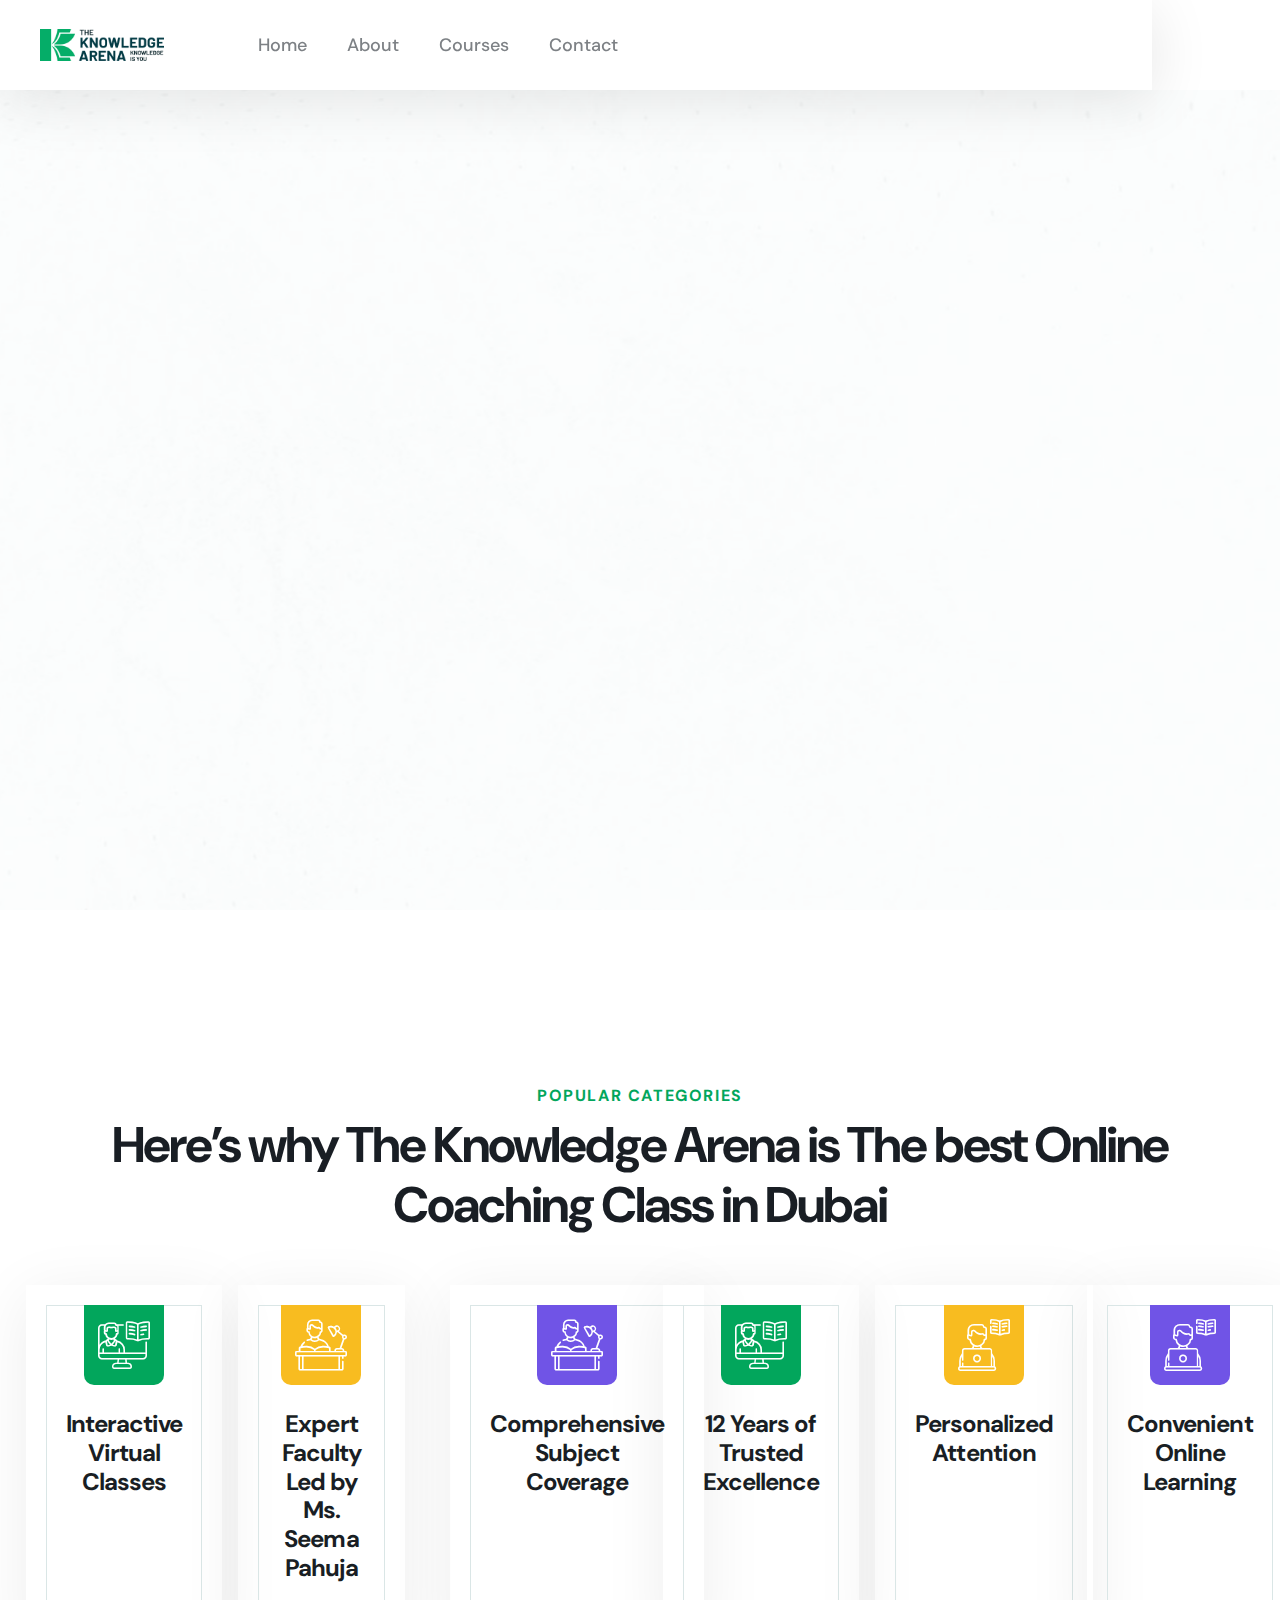
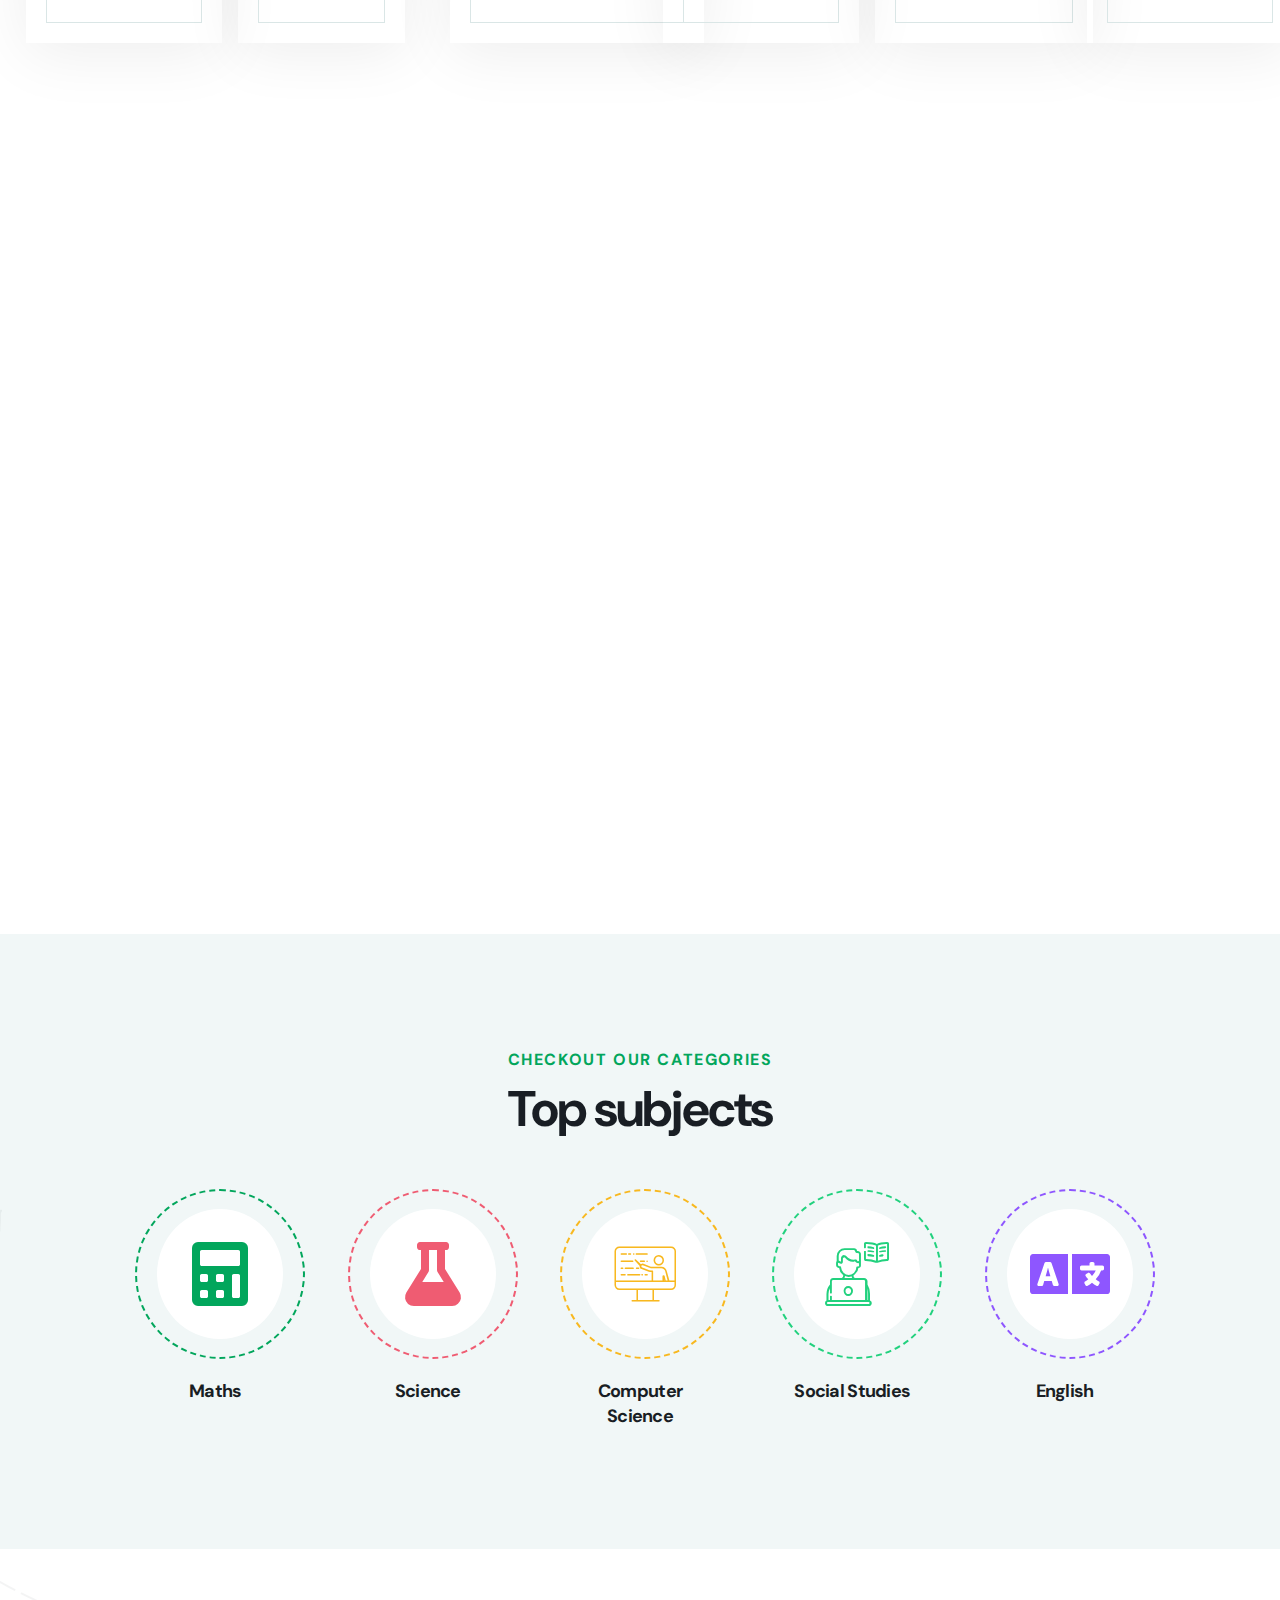
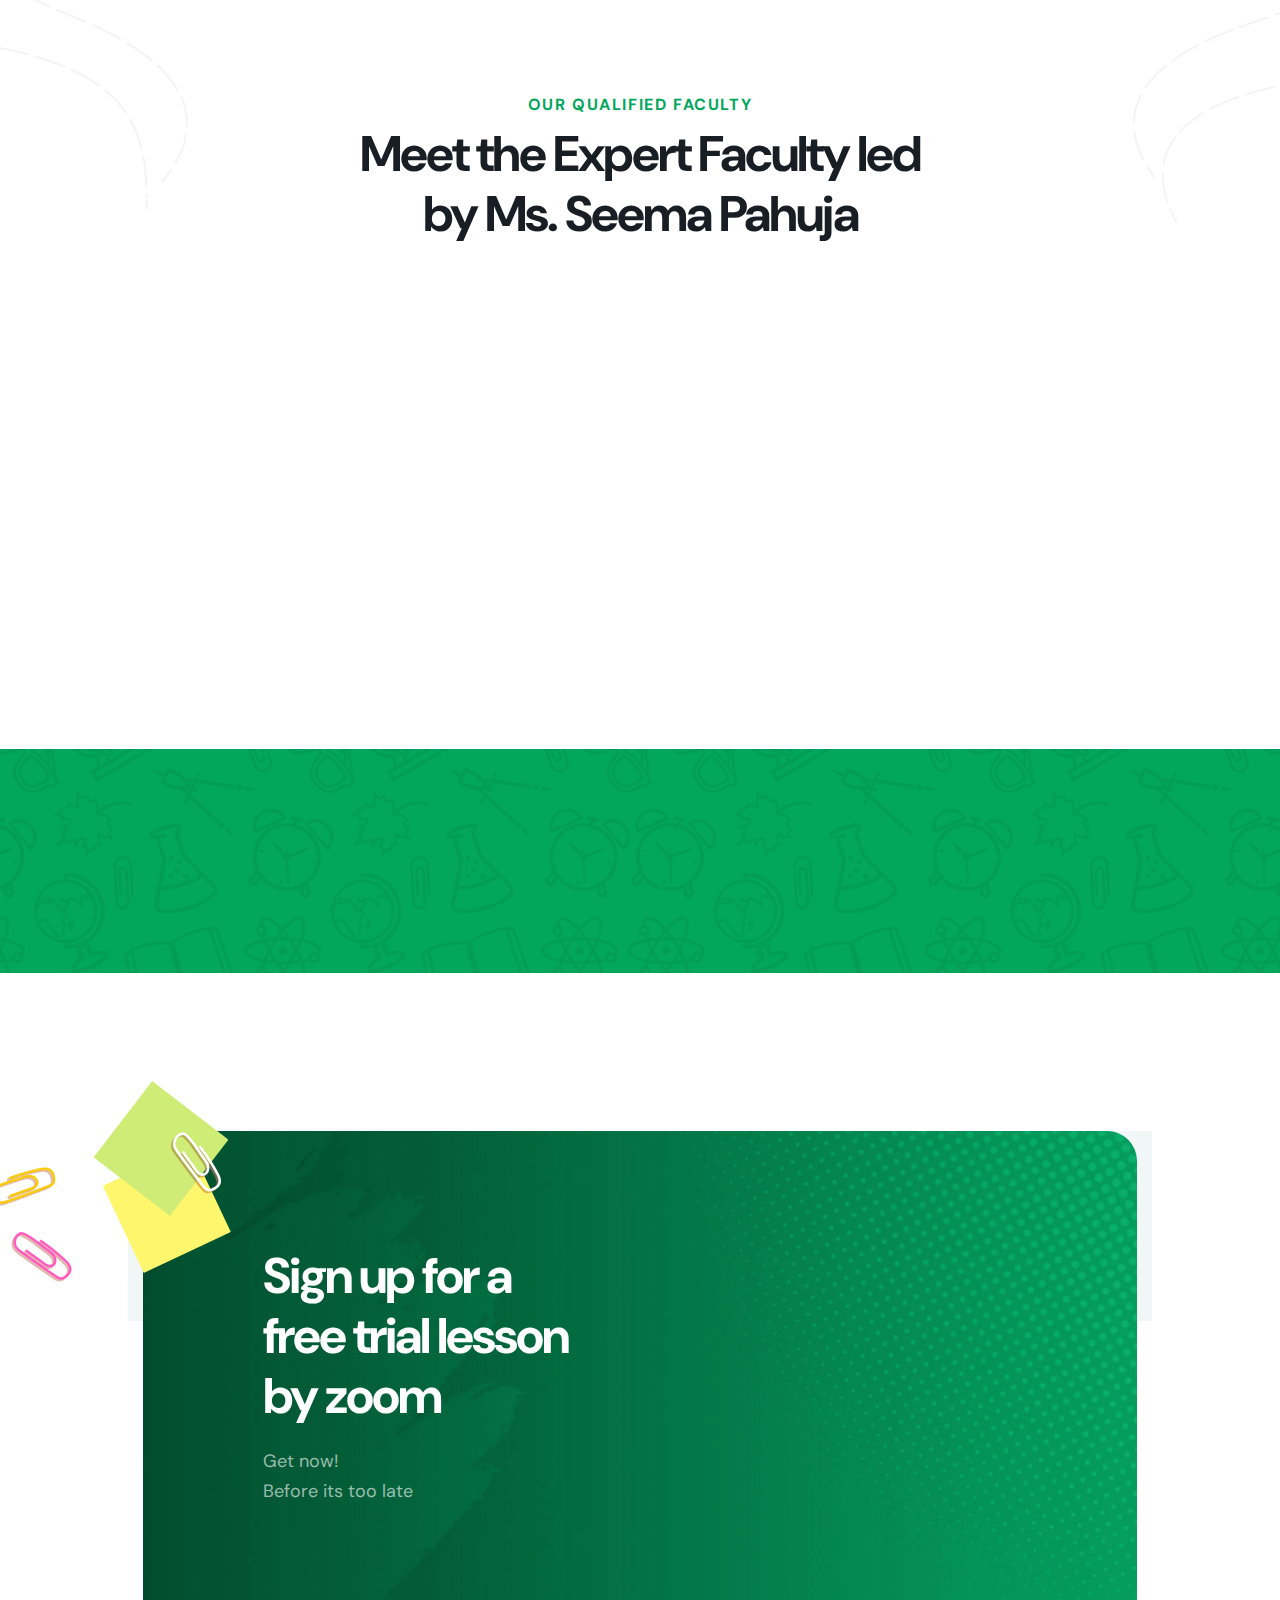
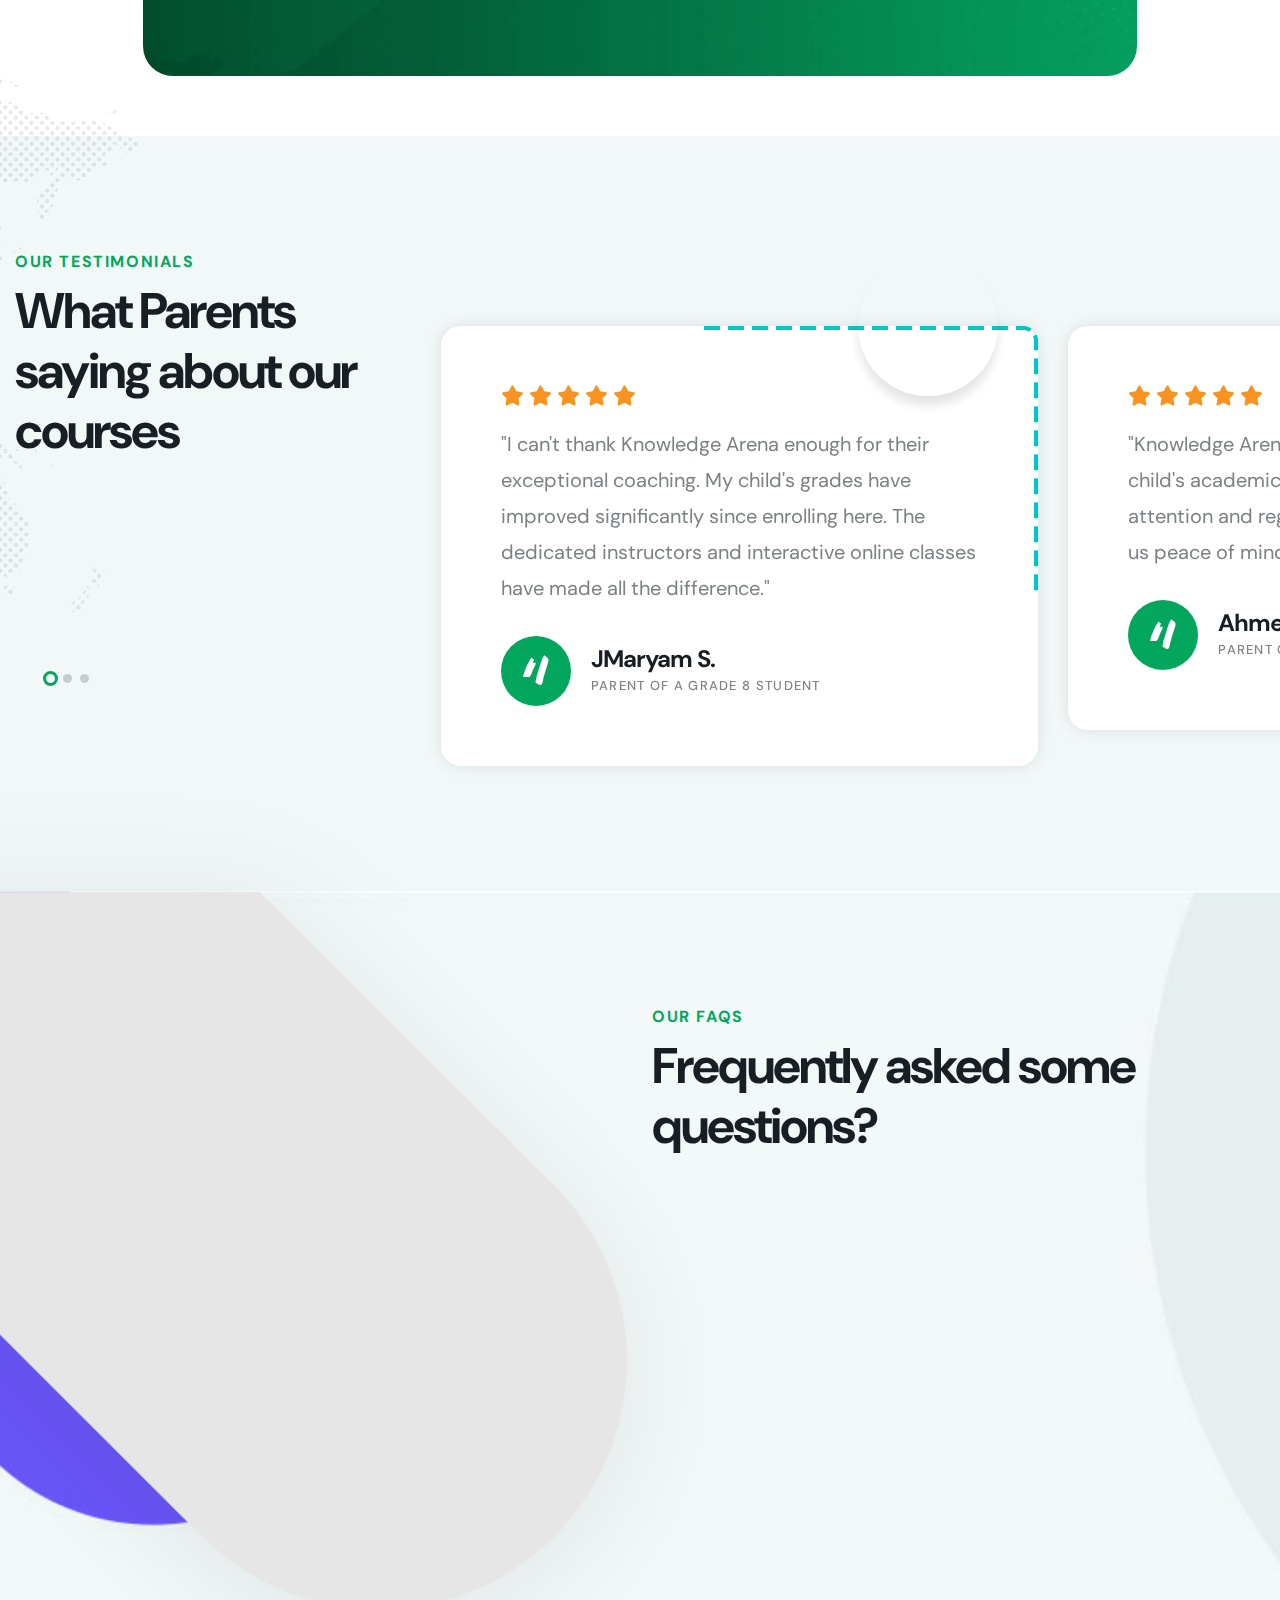
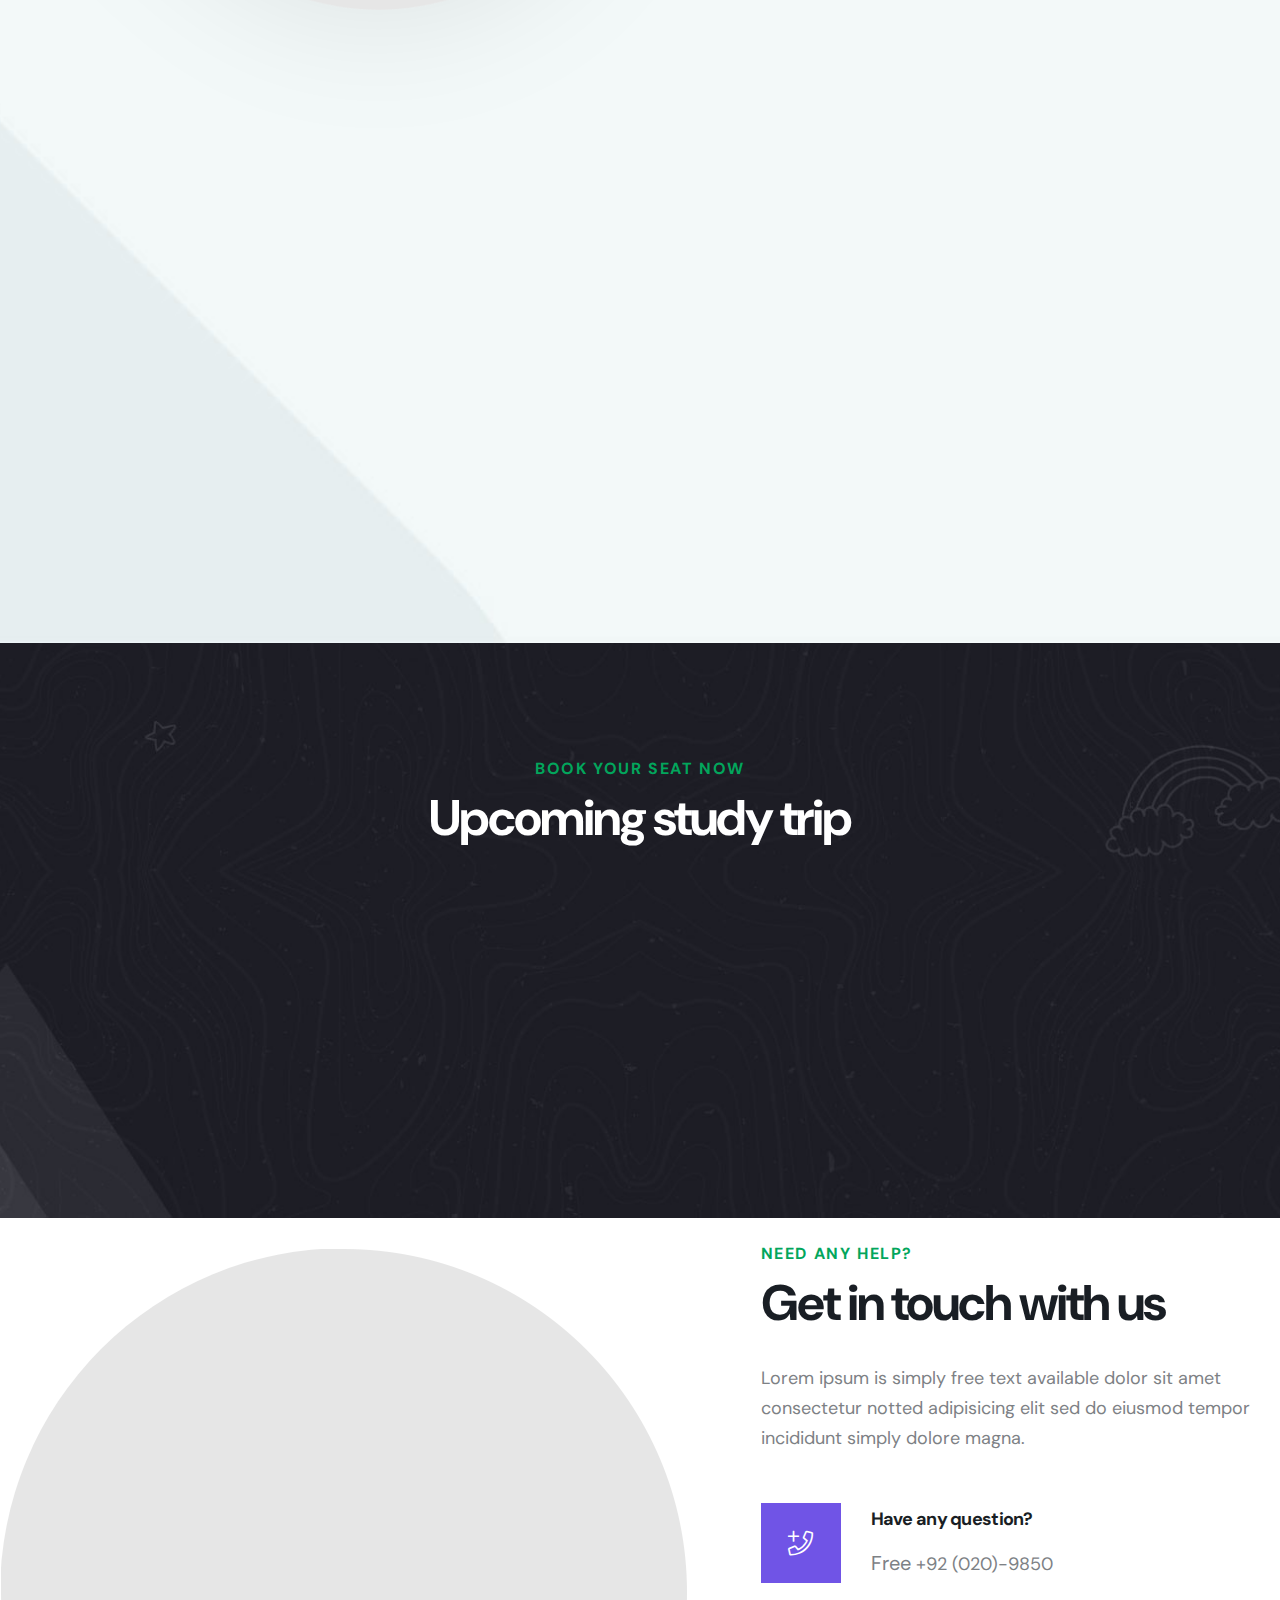
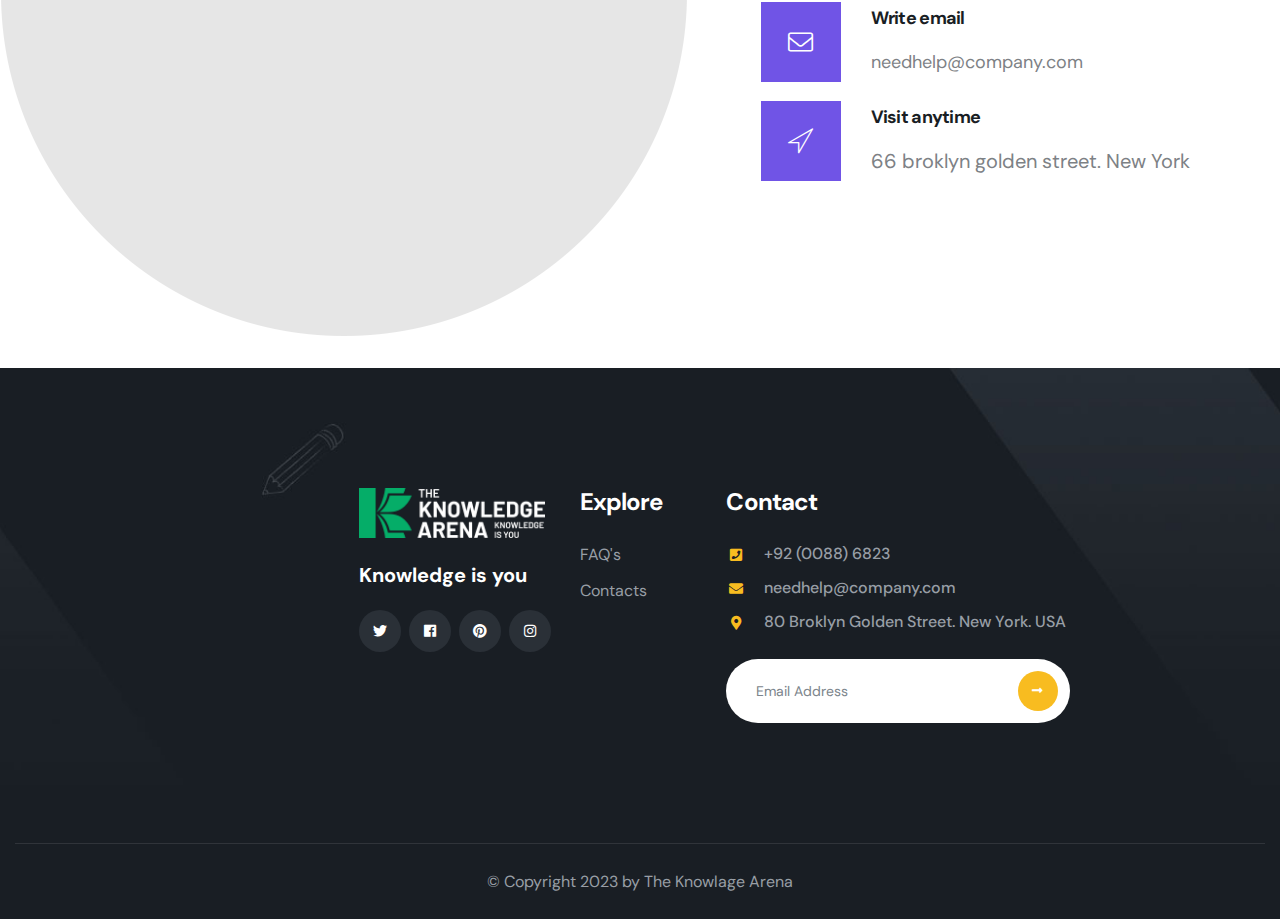
==== commit 7ef484d5: "update" ====
--- a/index.html
+++ b/index.html
@@ -1095,7 +1095,8 @@
       <!--End FAQ Section -->
       <section class="features-section">
         <div class="auto-container">
-          <div class="row">
+          <center>
+          <div class="row container ">
             <!-- Feature Block -->
             
             <div class="feature-block col-lg-3 col-md-6 col-sm-6 wow fadeInUp">
@@ -1144,6 +1145,7 @@
               </div>
             </div>
           </div>
+          </center>
         </div>
       </section>
       <!-- Team Section -->
@@ -1640,7 +1642,7 @@
           <div class="row">
             <div class="col-xl-7 col-lg-6">
               <!-- Contact Form -->
-<img width="690" class="rounded-circle" style="margin-left: 100px;" src="images/resource/about-4.png">
+<img width="690" class="rounded-circle contact1212" src="images/resource/about-4.png">
               <!-- Contact Form Validation-->
             </div>
             <div class="col-xl-5 col-lg-6">
@@ -1699,16 +1701,31 @@
       <!--Contact Details End-->
 
       <!-- Main Footer -->
-      <footer class="main-footer">
+      <footer class="main-footer ">
         <div
           class="bg-image zoom-two"
           style="background-image: url(./images/background/4.jpg)"
         ></div>
-
+        <style>
+          /* Style the widgets-section */
+        
+          /* Center the widgets-section only on desktops */
+          @media (min-width: 1024px) {
+            .widgets-section1212 {
+              margin-left: 25%;
+            }
+          }
+          @media (min-width: 1448px) {
+            .contact1212{
+margin-left: 100px;
+            }
+          }
+        </style>
+        
         <!--Widgets Section-->
-        <div class="widgets-section">
+        <div class="widgets-section widgets-section1212">
           <div class="auto-container">
-            <div class="row">
+            <div class="row container">
               <!--Footer Column-->
               <div class="footer-column col-xl-3 col-lg-12 col-md-6 col-sm-12">
                 <div class="footer-widget about-widget">
@@ -1796,7 +1813,7 @@
           <div class="auto-container">
             <div class="inner-container">
               <div class="copyright-text">
-                &copy; Copyright 2023 by <a href=" #">The knowlage Arena</a>
+                &copy; Copyright 2023 by <a href=" #">The Knowlage Arena</a>
               </div>
             </div>
           </div>
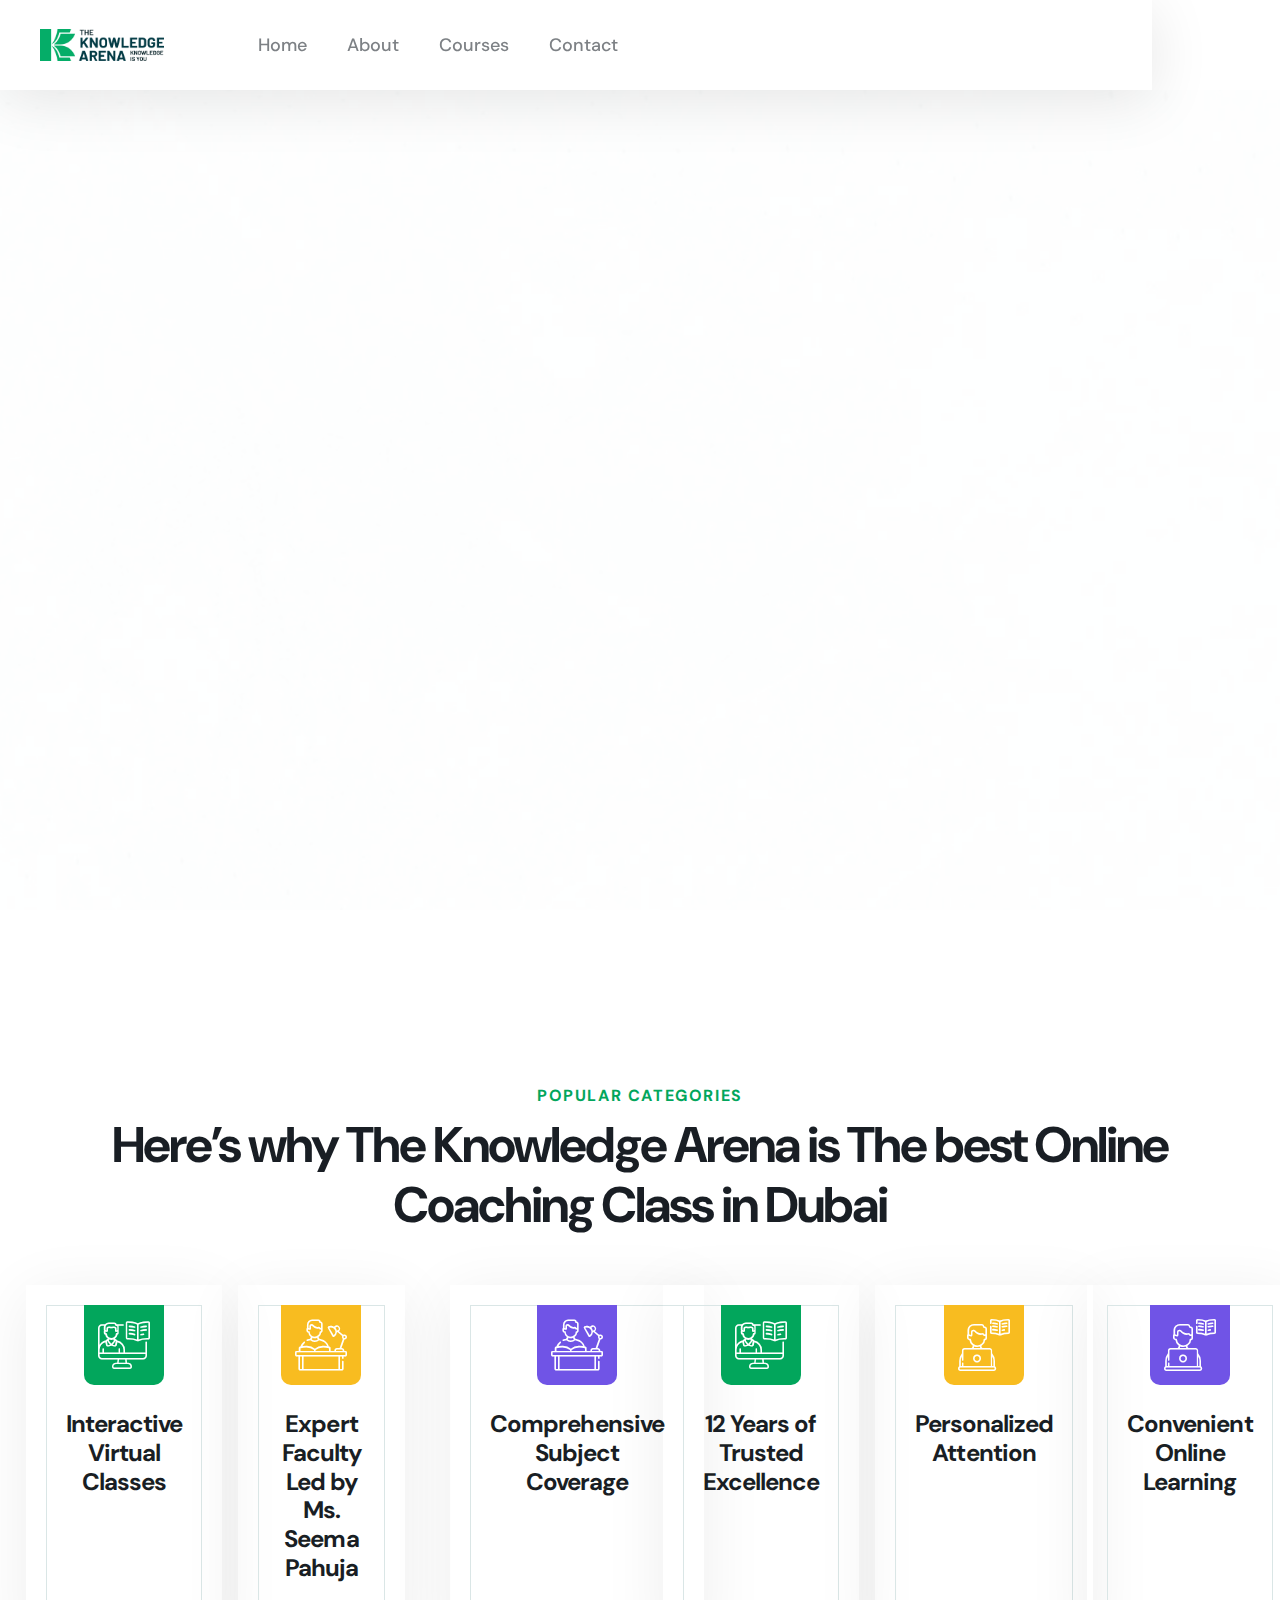
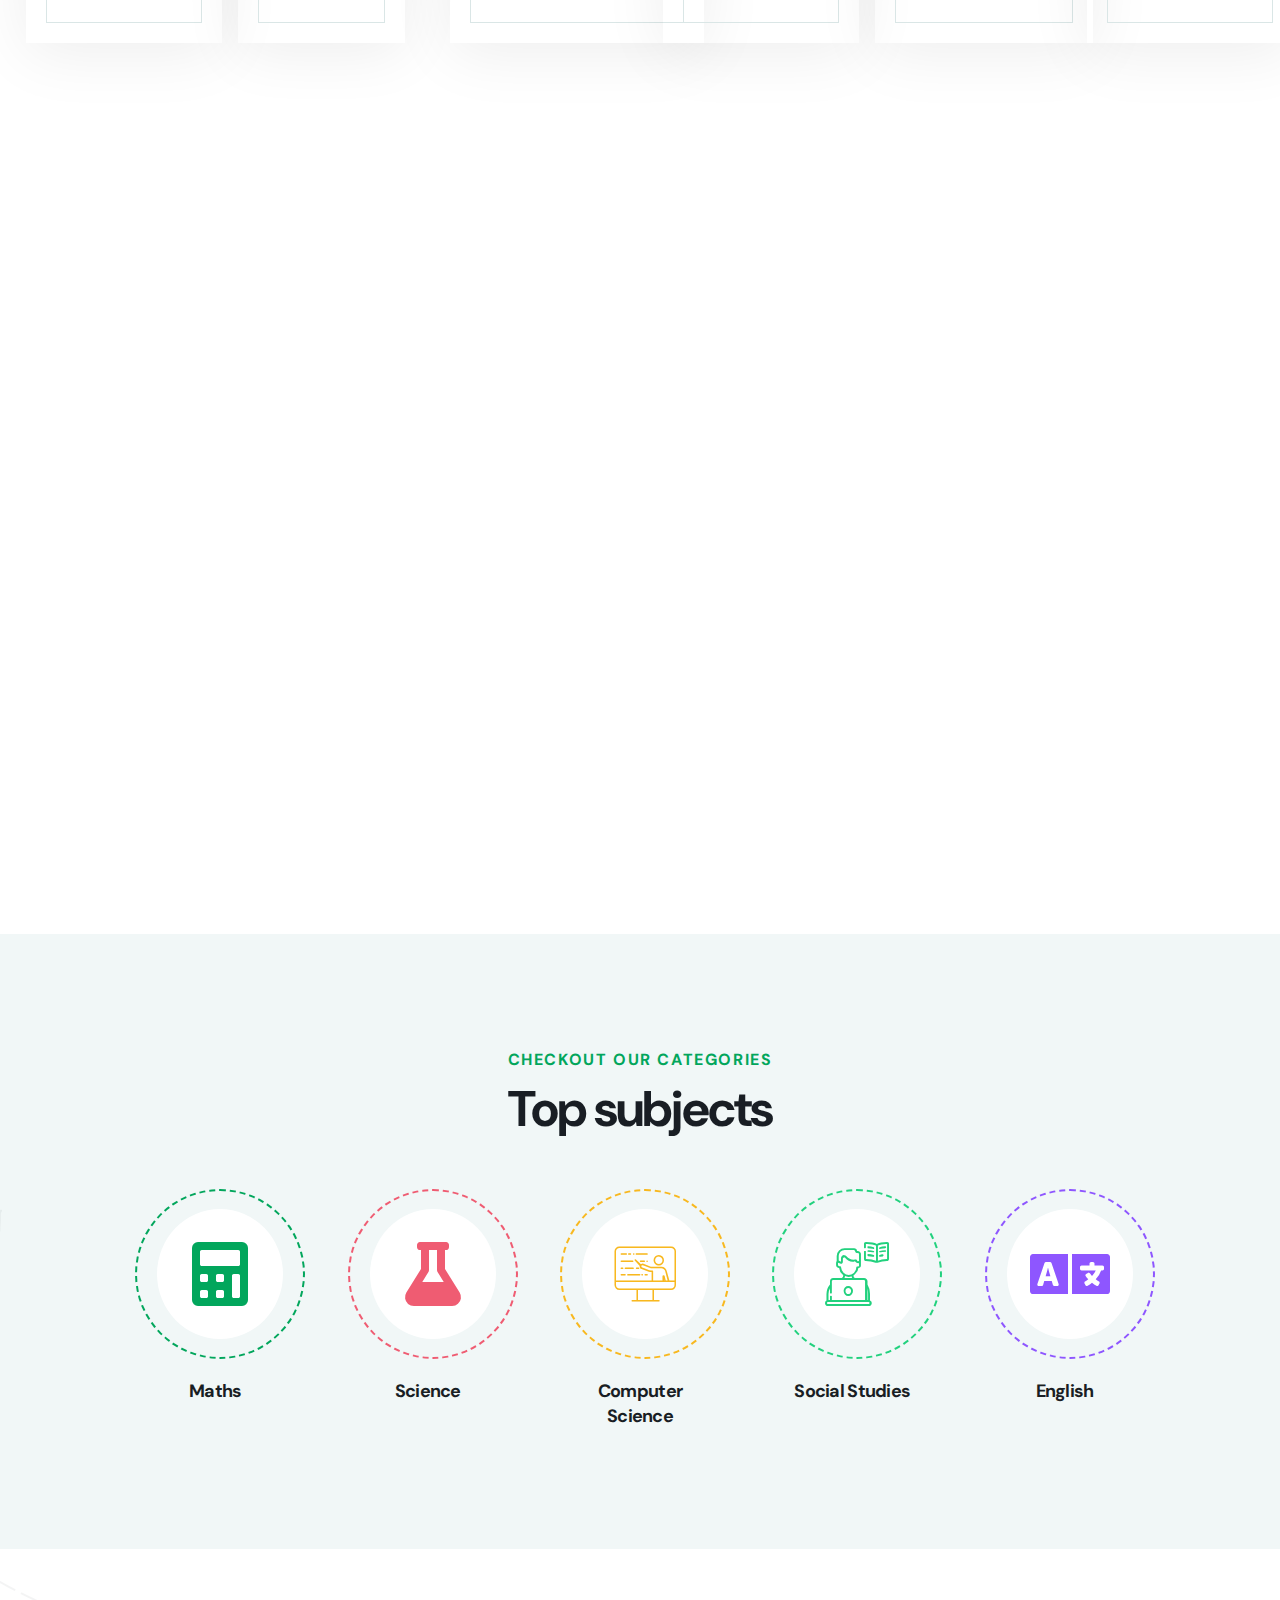
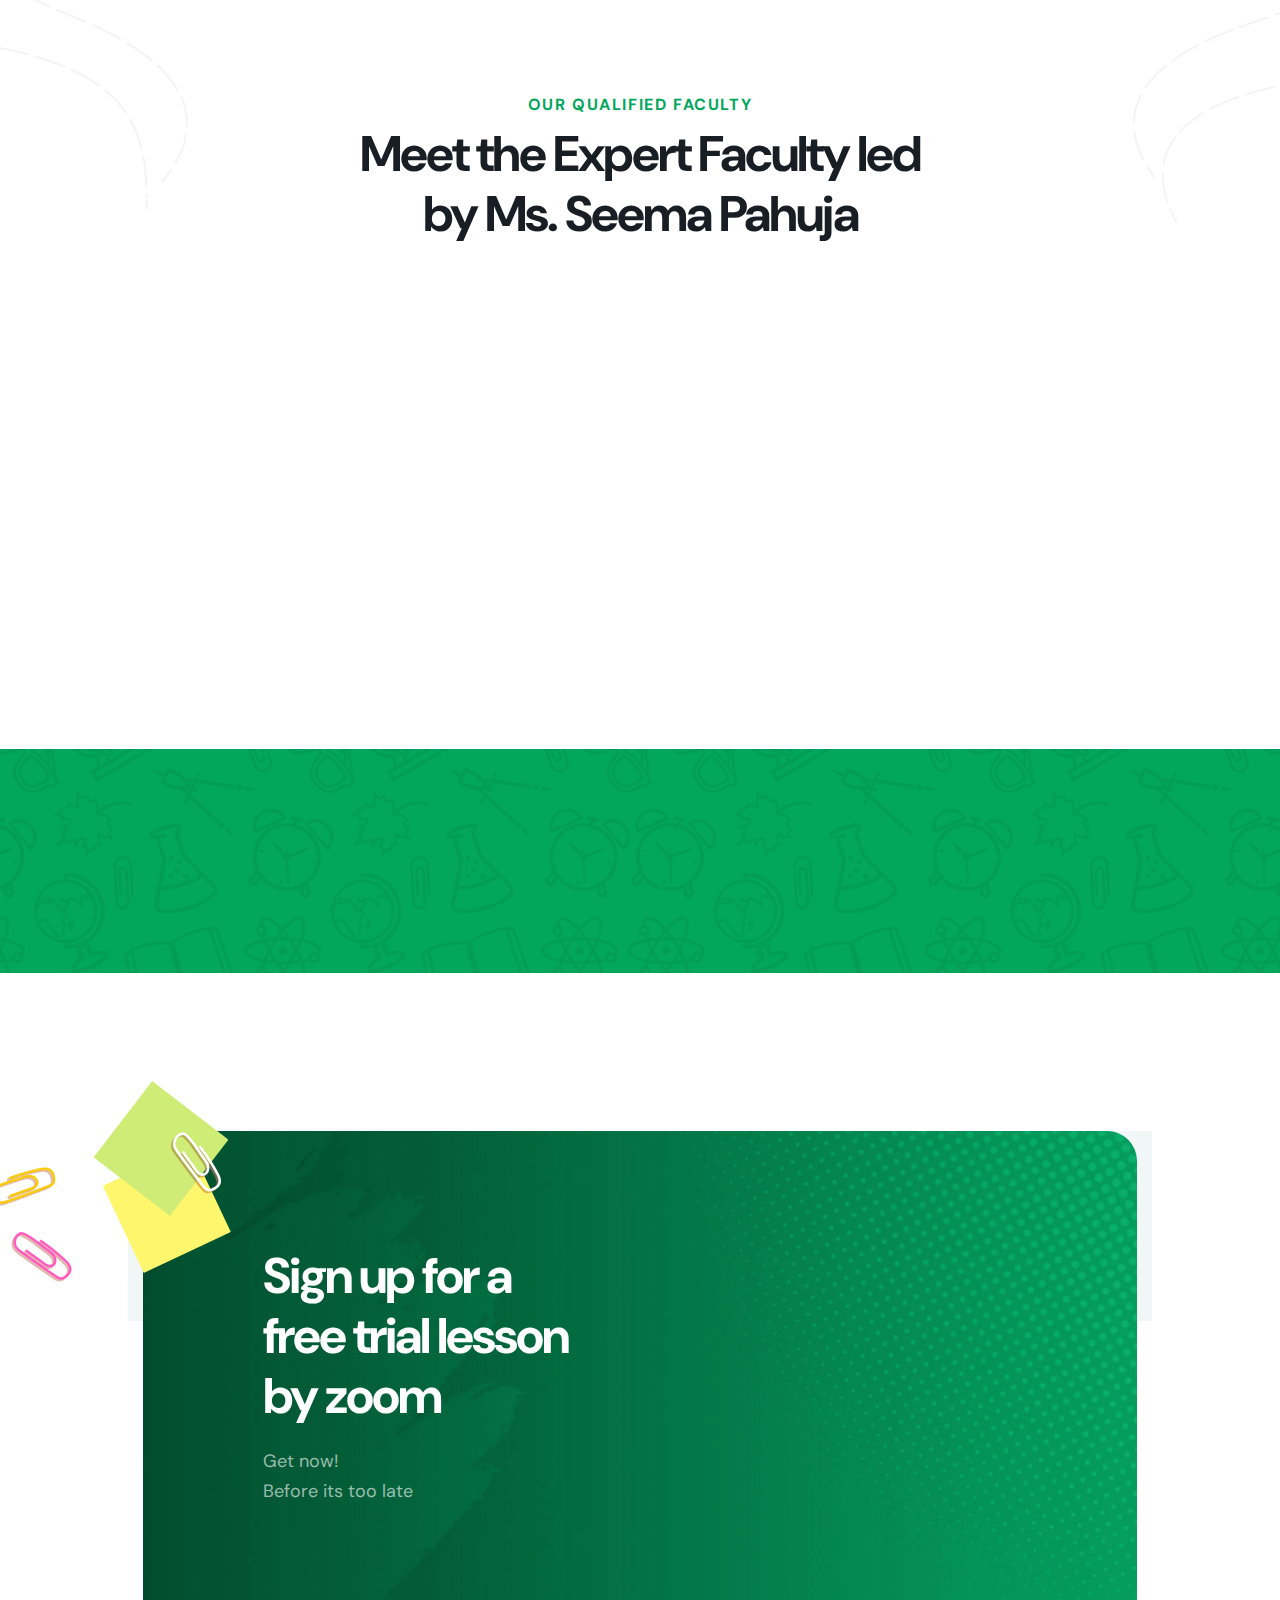
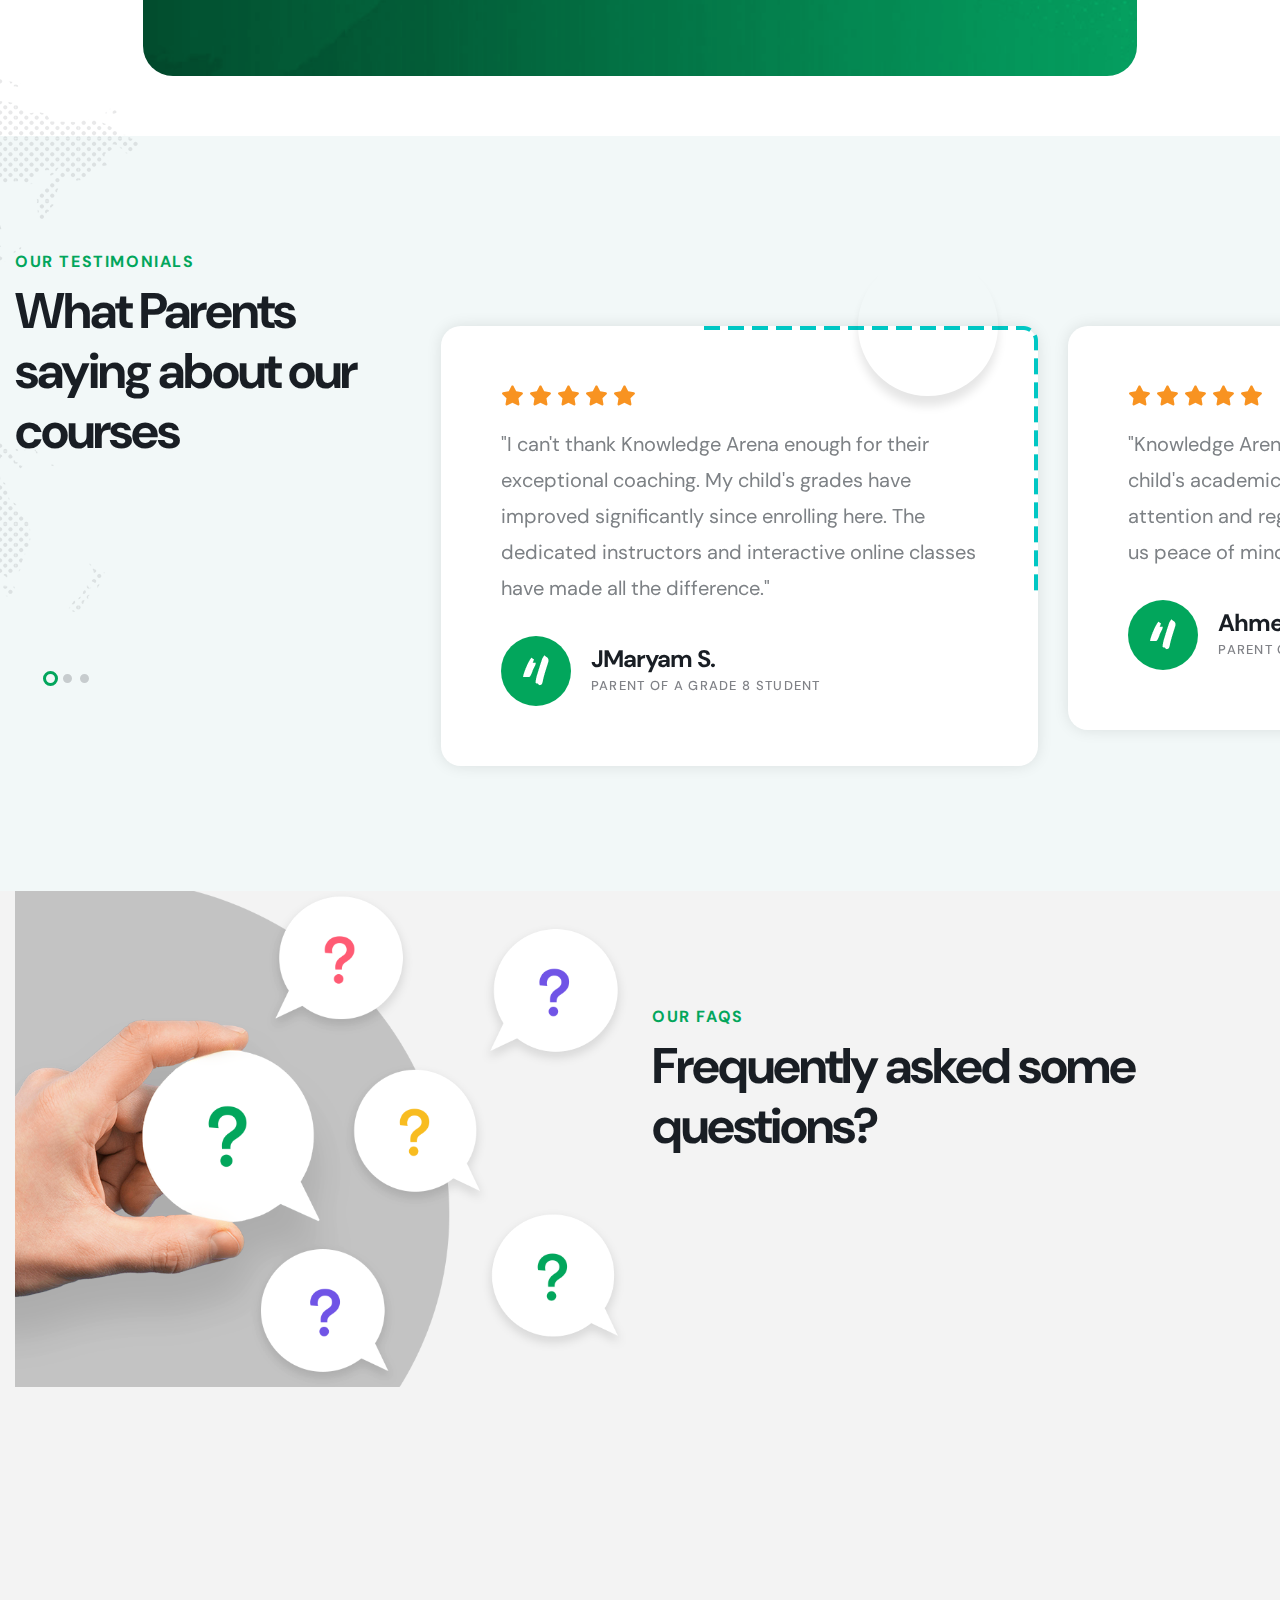
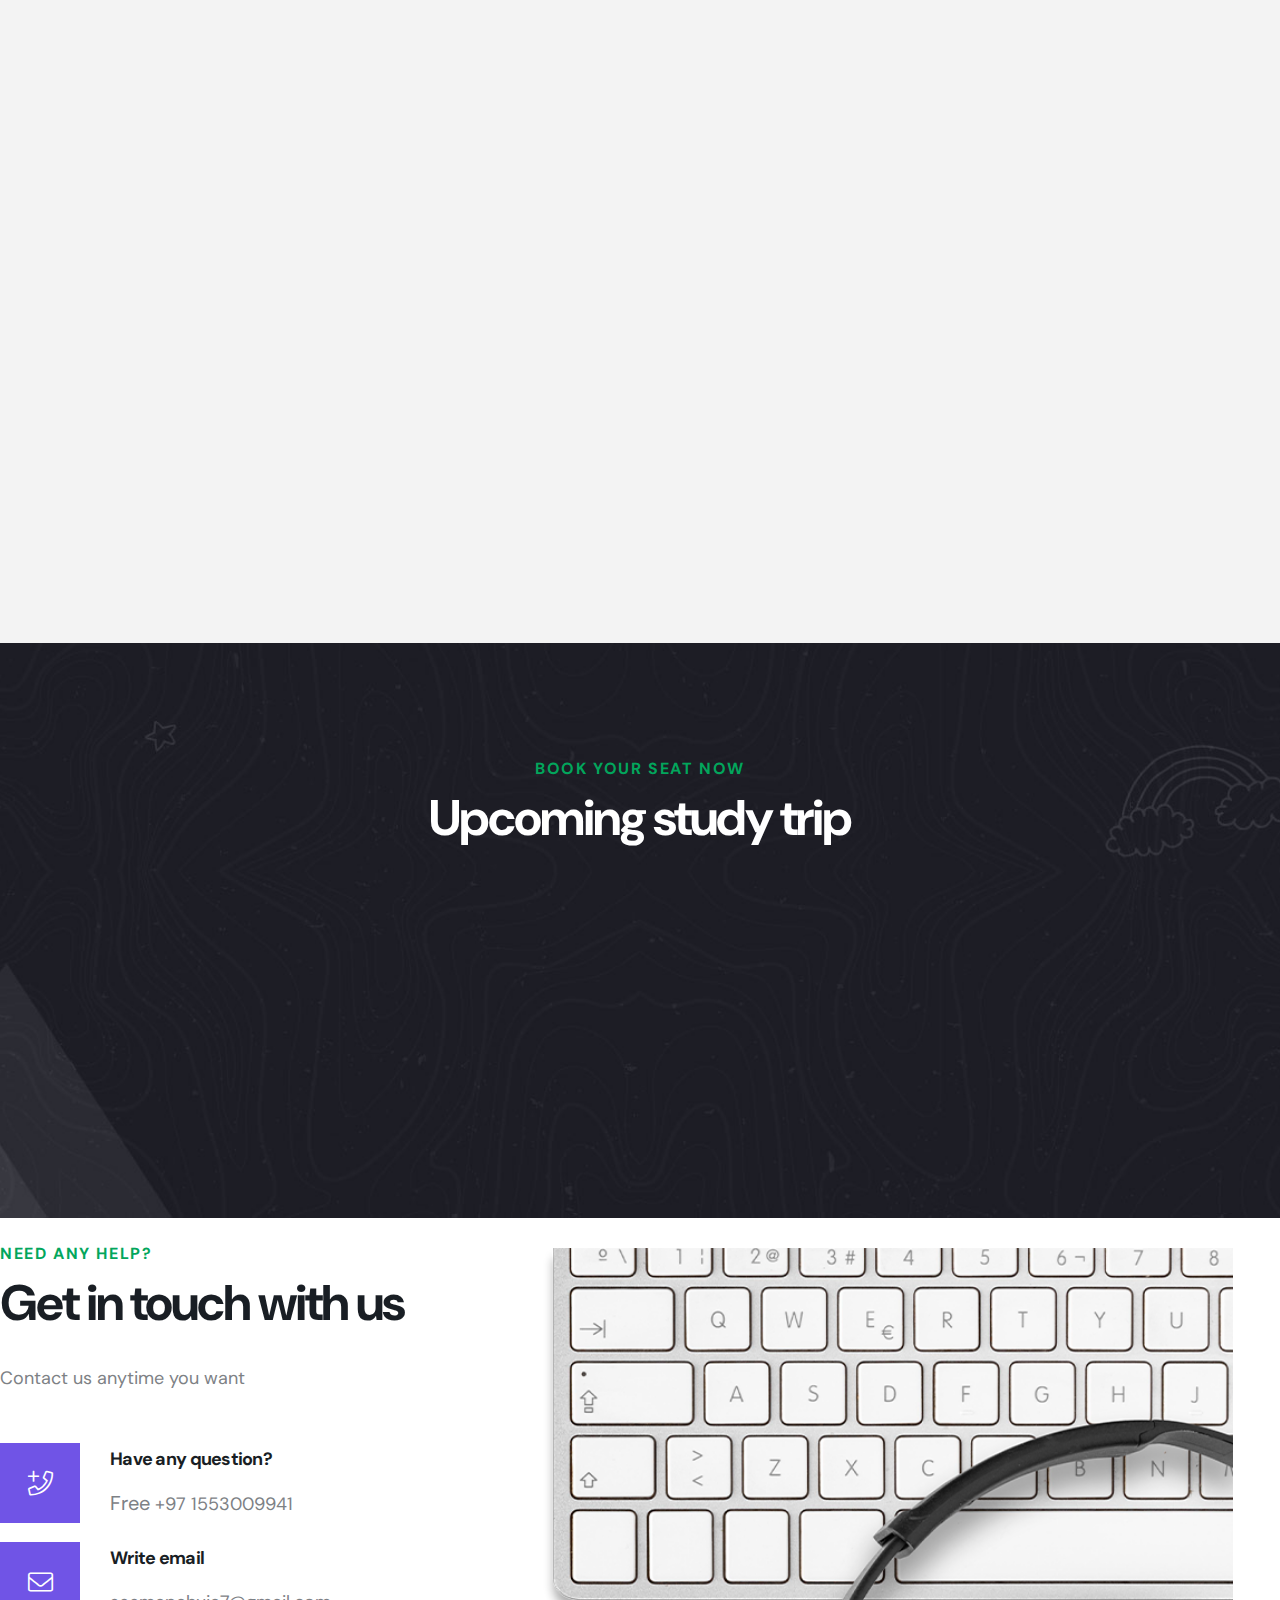
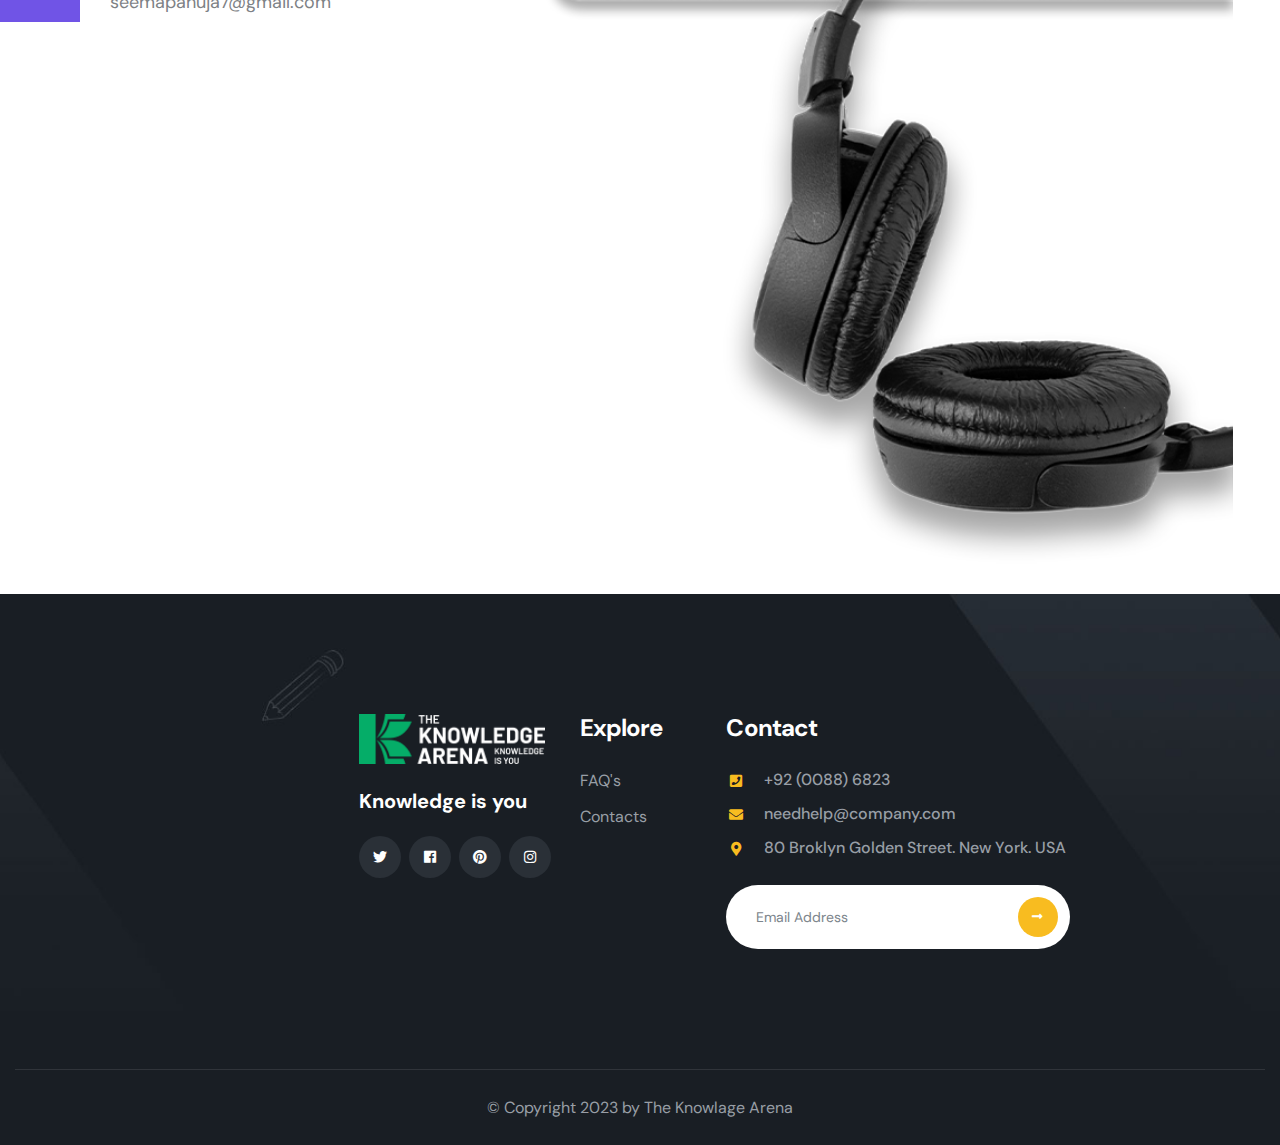
==== commit 107a3f97: "update" ====
--- a/index.html
+++ b/index.html
@@ -78,7 +78,7 @@
               <a href="tel:+92(8800)9806" class="info-btn">
                 <i class="icon fa fa-phone"></i>
                 <small>Call Anytime</small><br />
-                +92 (8800) - 8960
+                +97 1553009941
               </a>
 <style>
   @media screen and (min-width: 768px) {
@@ -123,7 +123,7 @@
                 <div class="contact-info-box">
                   <i class="icon lnr-icon-phone-handset"></i>
                   <span class="title">Call Now</span>
-                  <a href="tel:+92880098670">+92 (8800) - 98670</a>
+                  <a href="tel:+92880098670">+971553009941</a>
                 </div>
               </li>
               <li>
@@ -131,14 +131,14 @@
                 <div class="contact-info-box">
                   <span class="icon lnr-icon-envelope1"></span>
                   <span class="title">Send Email</span>
-                  <a href="mailto:help@company.com">help@company.com</a>
+                  <a href="mailto:help@company.com">seemapahuja7@gmail.com</a>
                 </div>
               </li>
               <li>
                 <!-- Contact Info Box -->
                 <div class="contact-info-box">
                   <span class="icon lnr-icon-clock"></span>
-                  <span class="title">Send Email</span>
+                  <span class="title">Timings</span>
                   Mon - Sat 8:00 - 6:30, Sunday - CLOSED
                 </div>
               </li>
@@ -1436,11 +1436,8 @@
       
       <!-- End Testimonial Section Three -->
 
-      <section class="faqs-section">
-        <div
-          class="bg-image"
-          style="background-image: url(./images/background/5.jpg)"
-        ></div>
+      <section style="background-color: rgba(0, 0, 0, 0.048);" class="faqs-section">
+
         <div class="auto-container">
           <div class="row">
             <!-- FAQ Column -->
@@ -1595,13 +1592,8 @@
                 </ul>
               </div>
             </div>
-
-            <div class="image-column col-lg-6 col-md-12">
-              <div class="inner-column">
-                <figure class="image">
-                  <img src="images/resource/faq.png" alt="" />
-                </figure>
-              </div>
+            <div style="margin-left: 0;" class="image-column col-lg-6 col-md-12">
+                <img style="margin-left: 0;"  src="images/resource/faq.png" alt="">
             </div>
           </div>
         </div>
@@ -1637,23 +1629,29 @@
       <!--End Clients Section -->
 
       <!--Contact Details Start-->
-      <section id="contact" class="contact-details">
-        <div class=" pt-0">
+      <style>
+        @media (min-width: 1448px) {
+            #contact{
+              margin-left: 15%;
+              margin-right: 0;
+            }
+          }
+      </style>
+      <section id="contact"  class=" contact-details">
+        <div class="pt-0">
           <div class="row">
-            <div class="col-xl-7 col-lg-6">
+            <div class="col-xl-7 col-lg-6 order-lg-last"> <!-- Change the column order for larger screens -->
               <!-- Contact Form -->
-<img width="690" class="rounded-circle contact1212" src="images/resource/about-4.png">
-              <!-- Contact Form Validation-->
-            </div>
-            <div class="col-xl-5 col-lg-6">
+              <img width="690" src="images\about-4.png"> <!-- Adjust margin for the image -->
+              <!-- Contact Form Validation -->
+            </div>
+            <div class="col-xl-5 col-lg-6 order-lg-first"> <!-- Change the column order for larger screens -->
               <div class="contact-details__right">
                 <div class="sec-title">
                   <span class="sub-title">Need any help?</span>
                   <h2>Get in touch with us</h2>
                   <div class="text">
-                    Lorem ipsum is simply free text available dolor sit amet
-                    consectetur notted adipisicing elit sed do eiusmod tempor
-                    incididunt simply dolore magna.
+                    Contact us anytime you want
                   </div>
                 </div>
                 <ul class="list-unstyled contact-details__info">
@@ -1663,9 +1661,7 @@
                     </div>
                     <div class="text">
                       <h6>Have any question?</h6>
-                      <a href="tel:980089850"
-                        ><span>Free</span> +92 (020)-9850</a
-                      >
+                      <a href="tel:980089850"><span>Free</span> +97 1553009941</a>
                     </div>
                   </li>
                   <li>
@@ -1674,18 +1670,7 @@
                     </div>
                     <div class="text">
                       <h6>Write email</h6>
-                      <a href="mailto:needhelp@company.com"
-                        >needhelp@company.com</a
-                      >
-                    </div>
-                  </li>
-                  <li>
-                    <div class="icon">
-                      <span class="lnr-icon-location"></span>
-                    </div>
-                    <div class="text">
-                      <h6>Visit anytime</h6>
-                      <span>66 broklyn golden street. New York</span>
+                      <a href="mailto:needhelp@company.com">seemapahuja7@gmail.com</a>
                     </div>
                   </li>
                 </ul>
@@ -1694,6 +1679,8 @@
           </div>
         </div>
       </section>
+      
+      
       <!--Contact Details End-->
       <br />
       <!-- Divider: Google Map -->
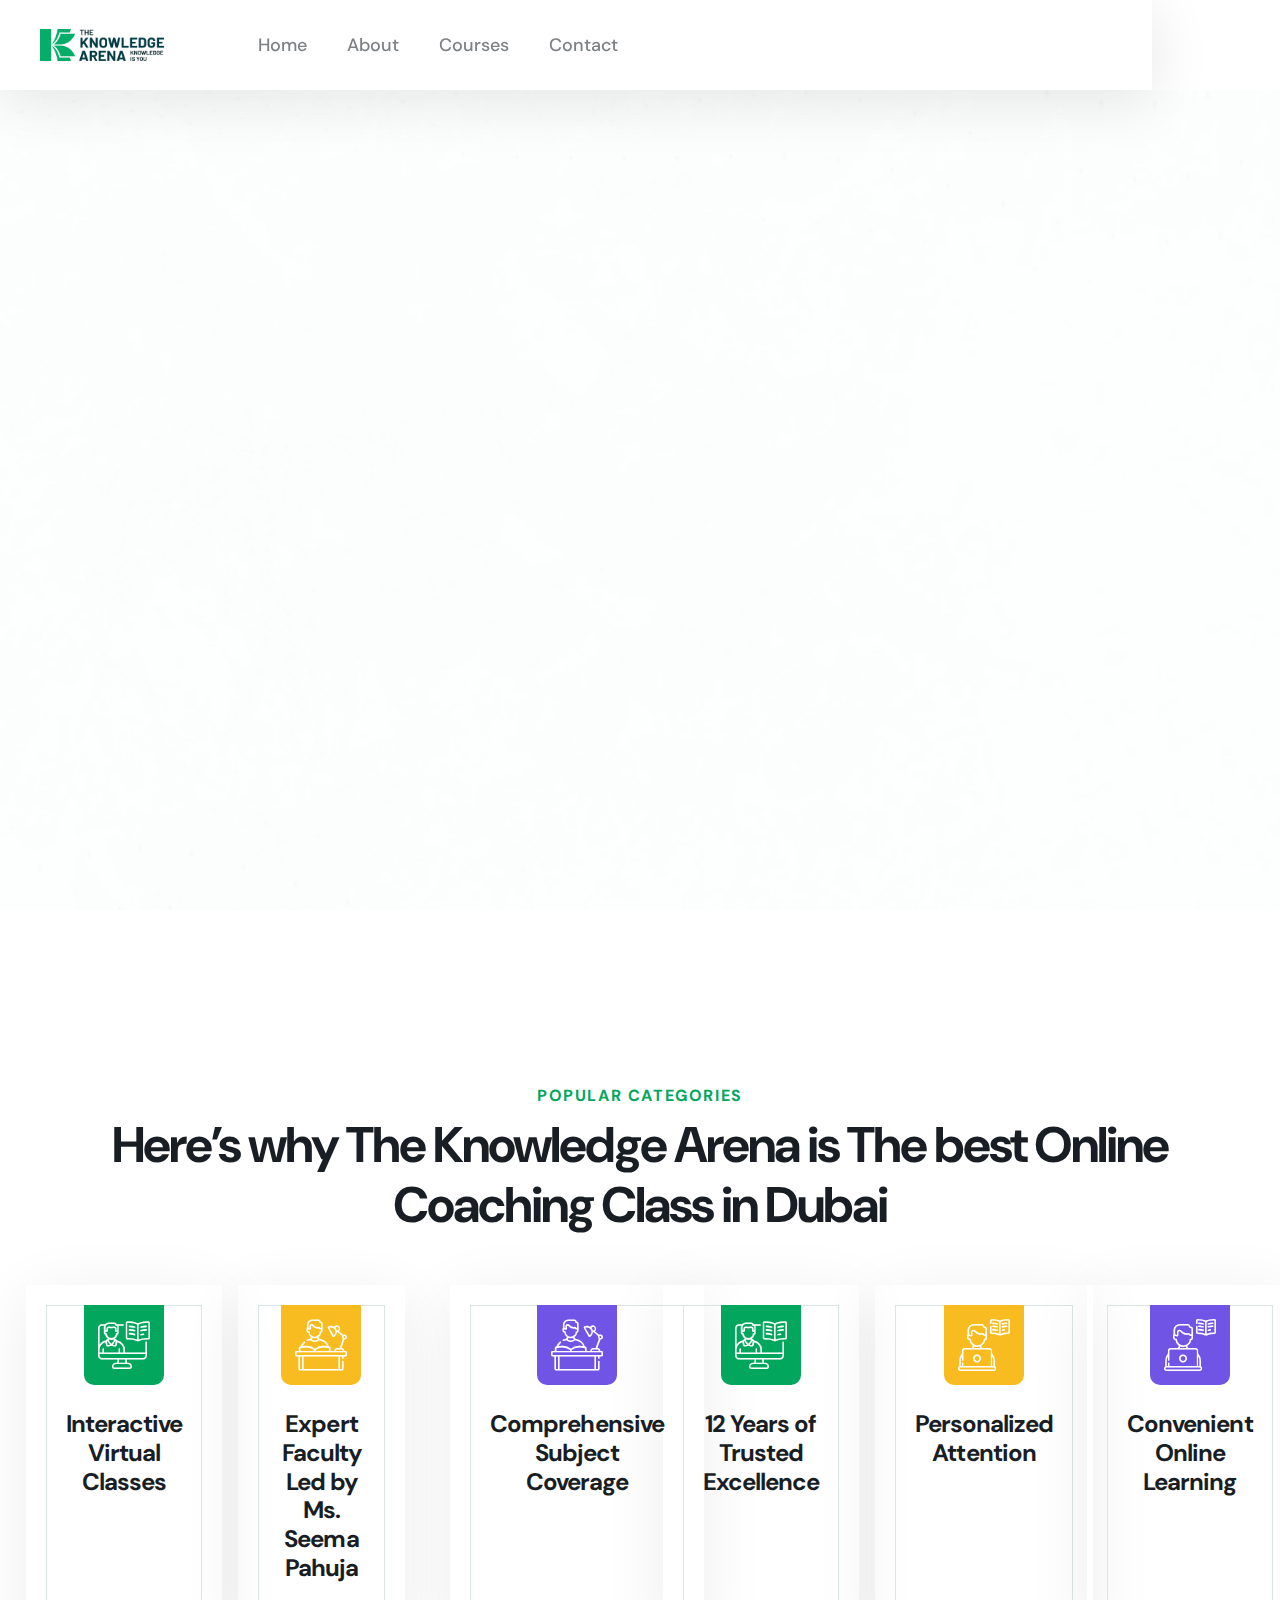
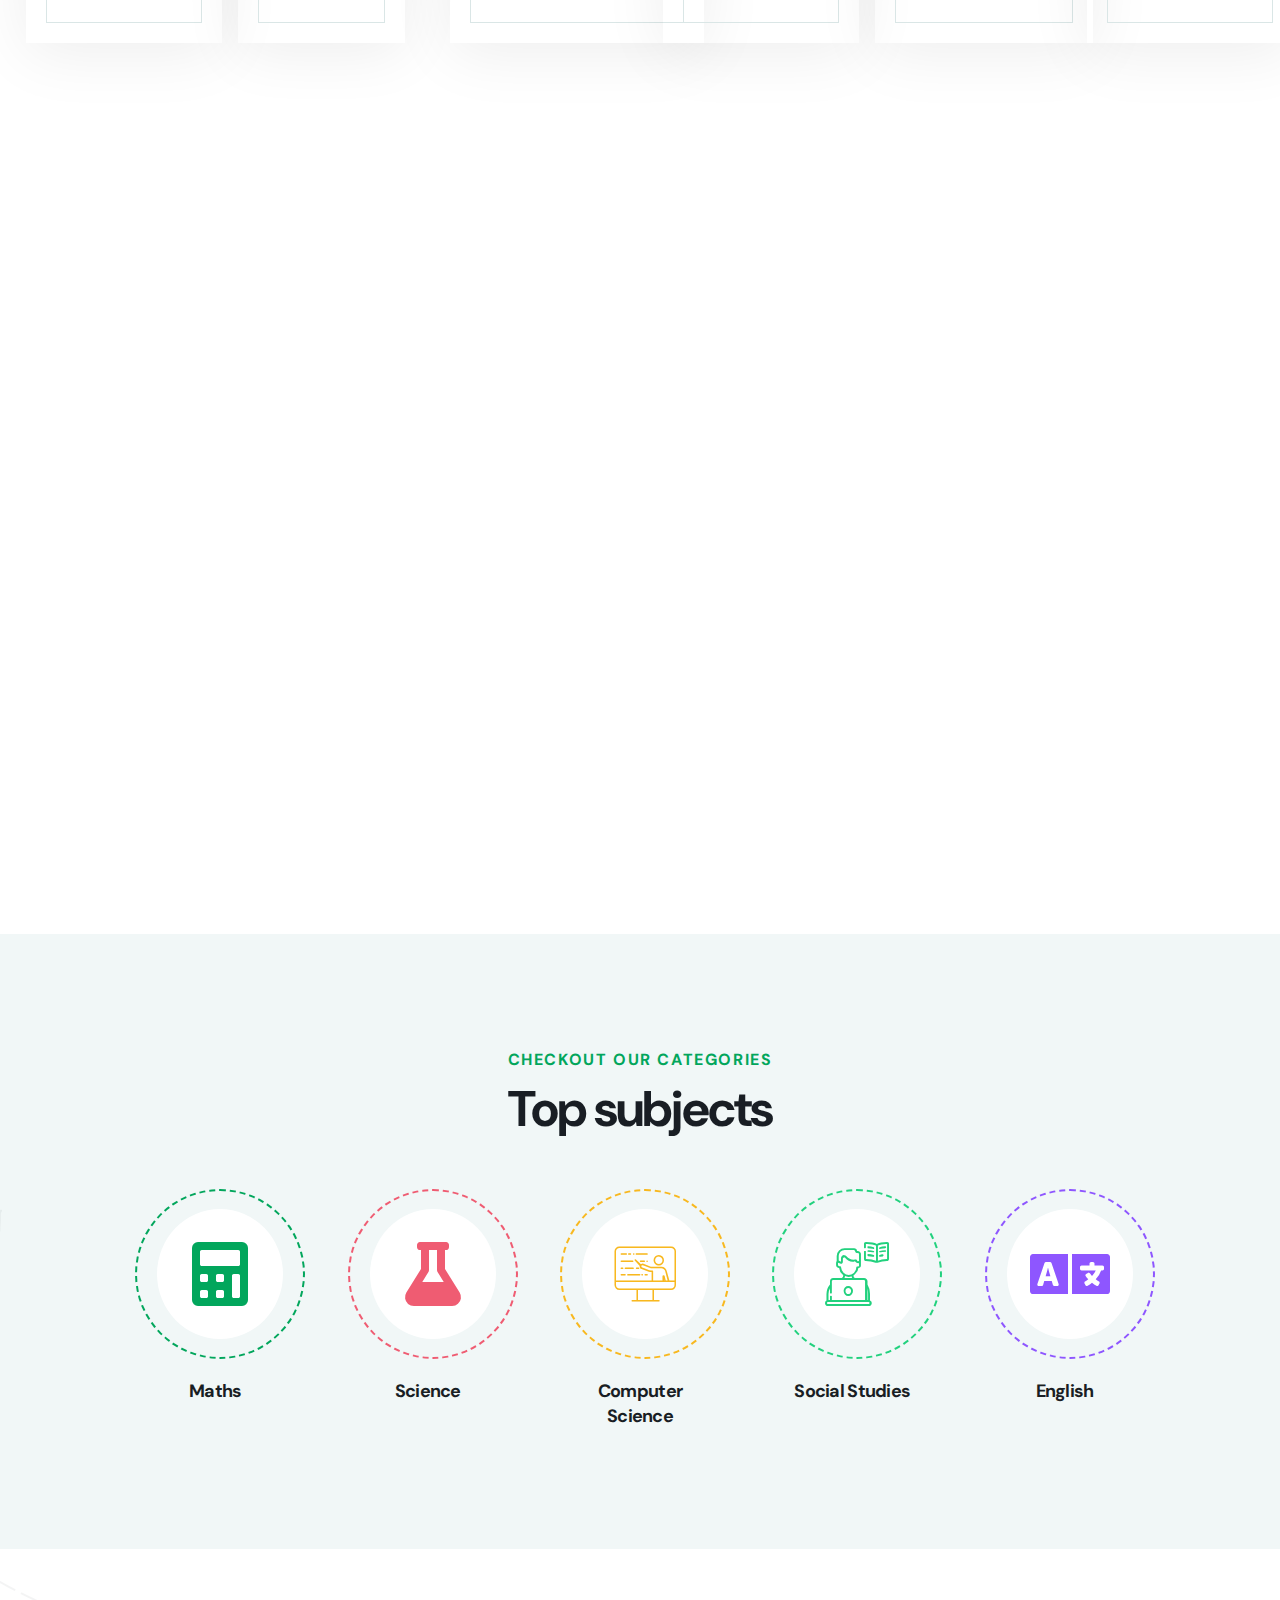
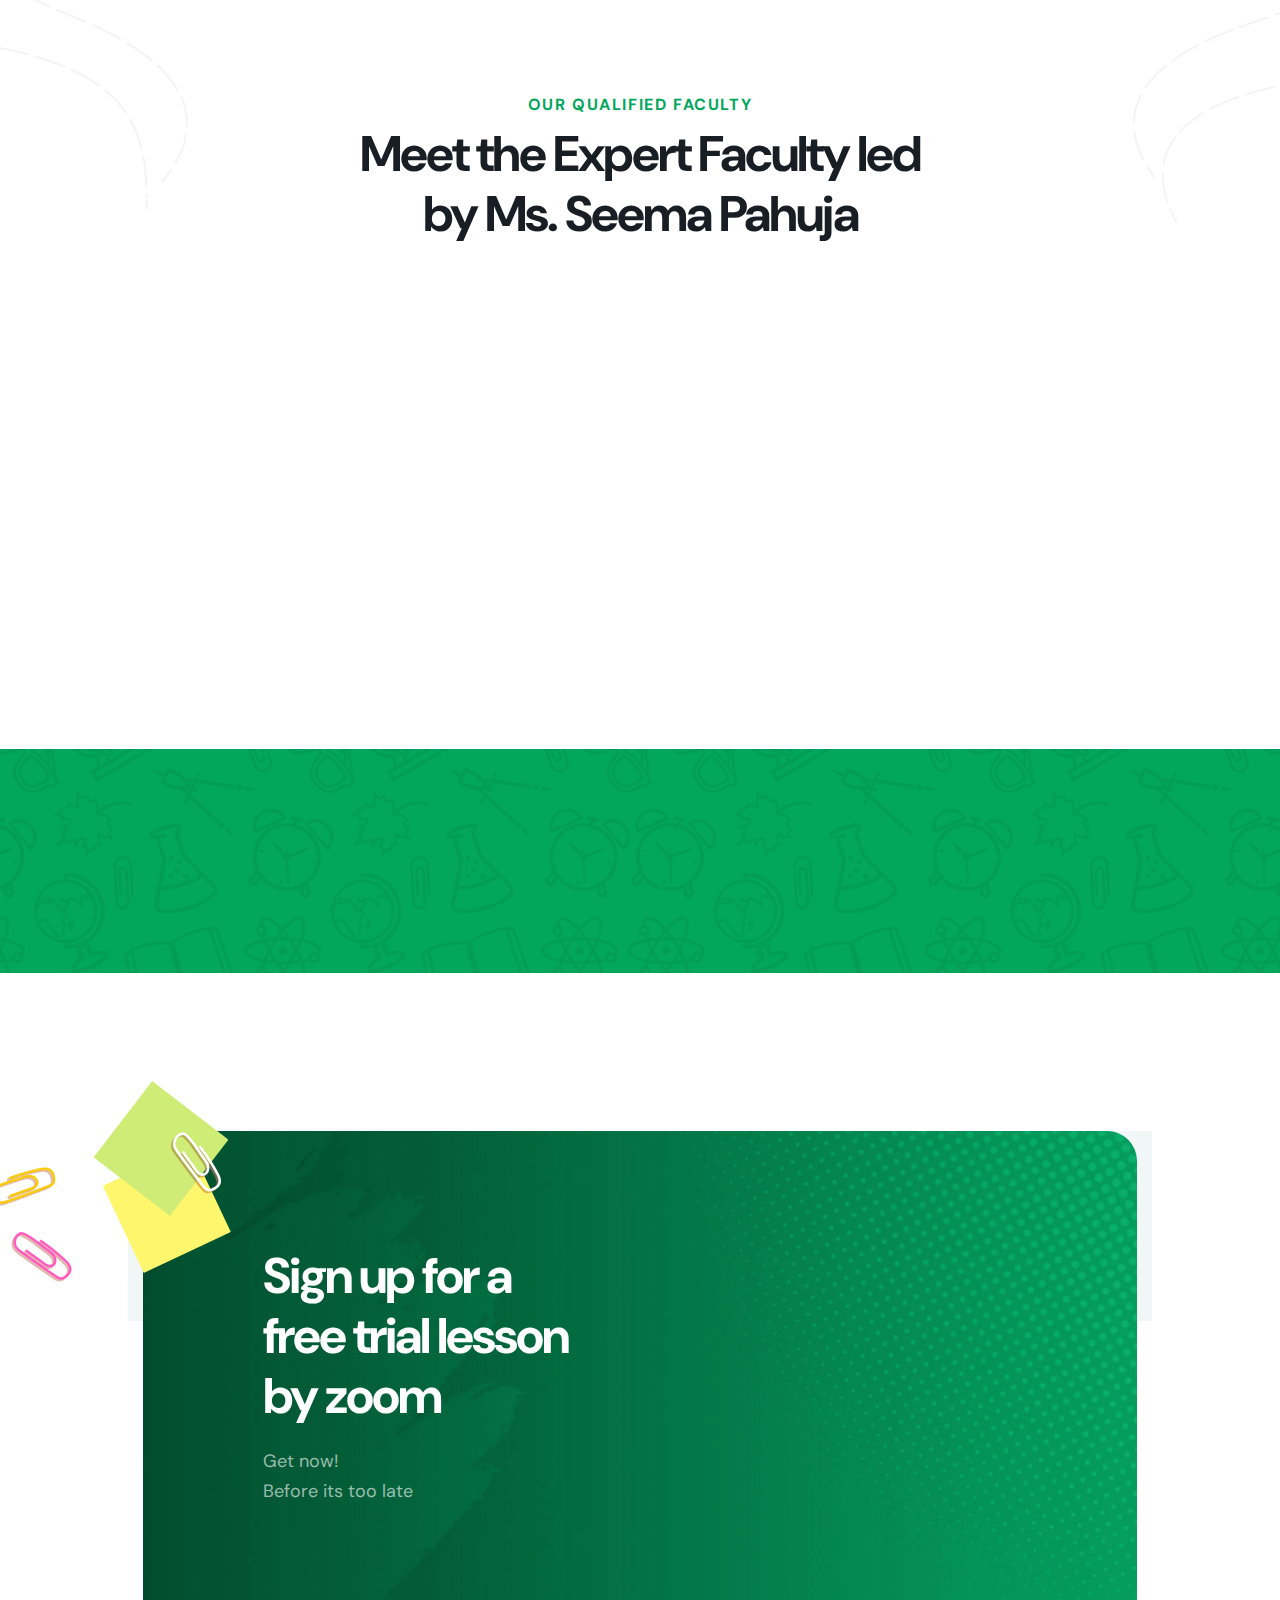
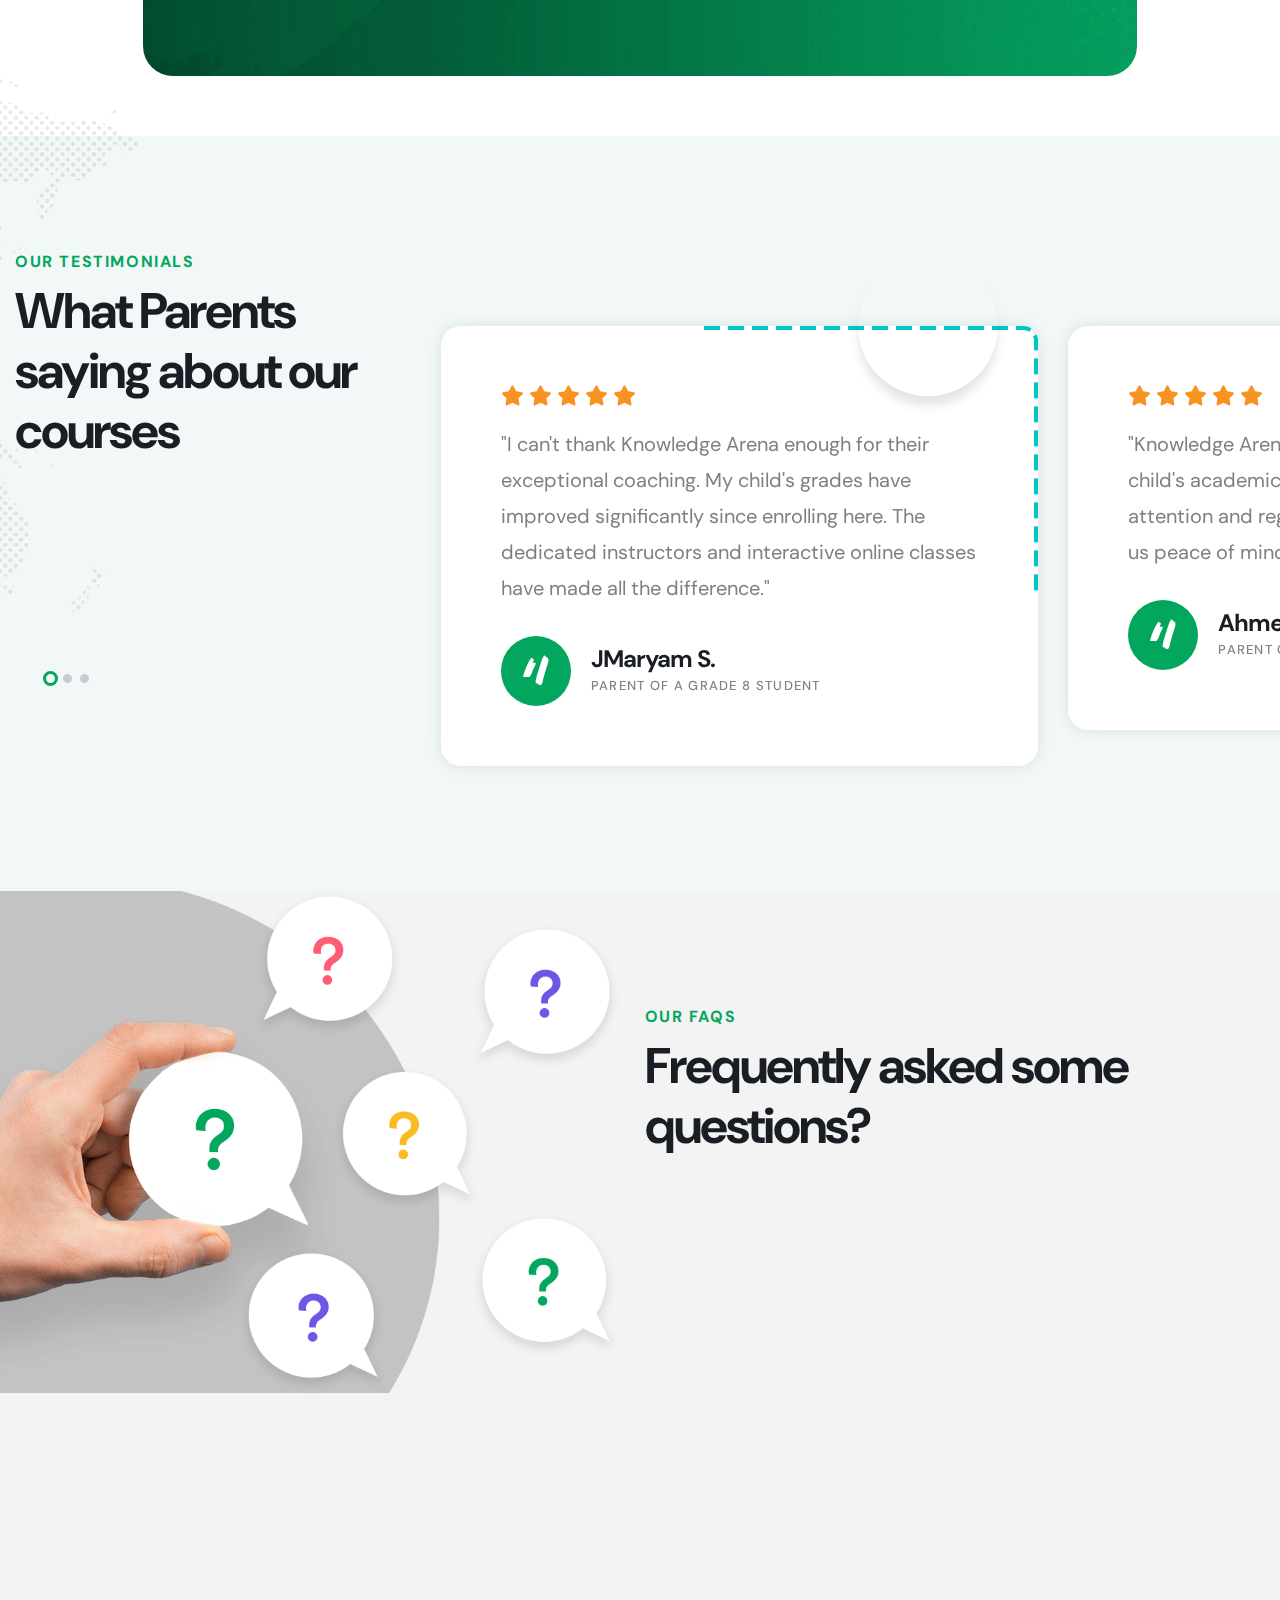
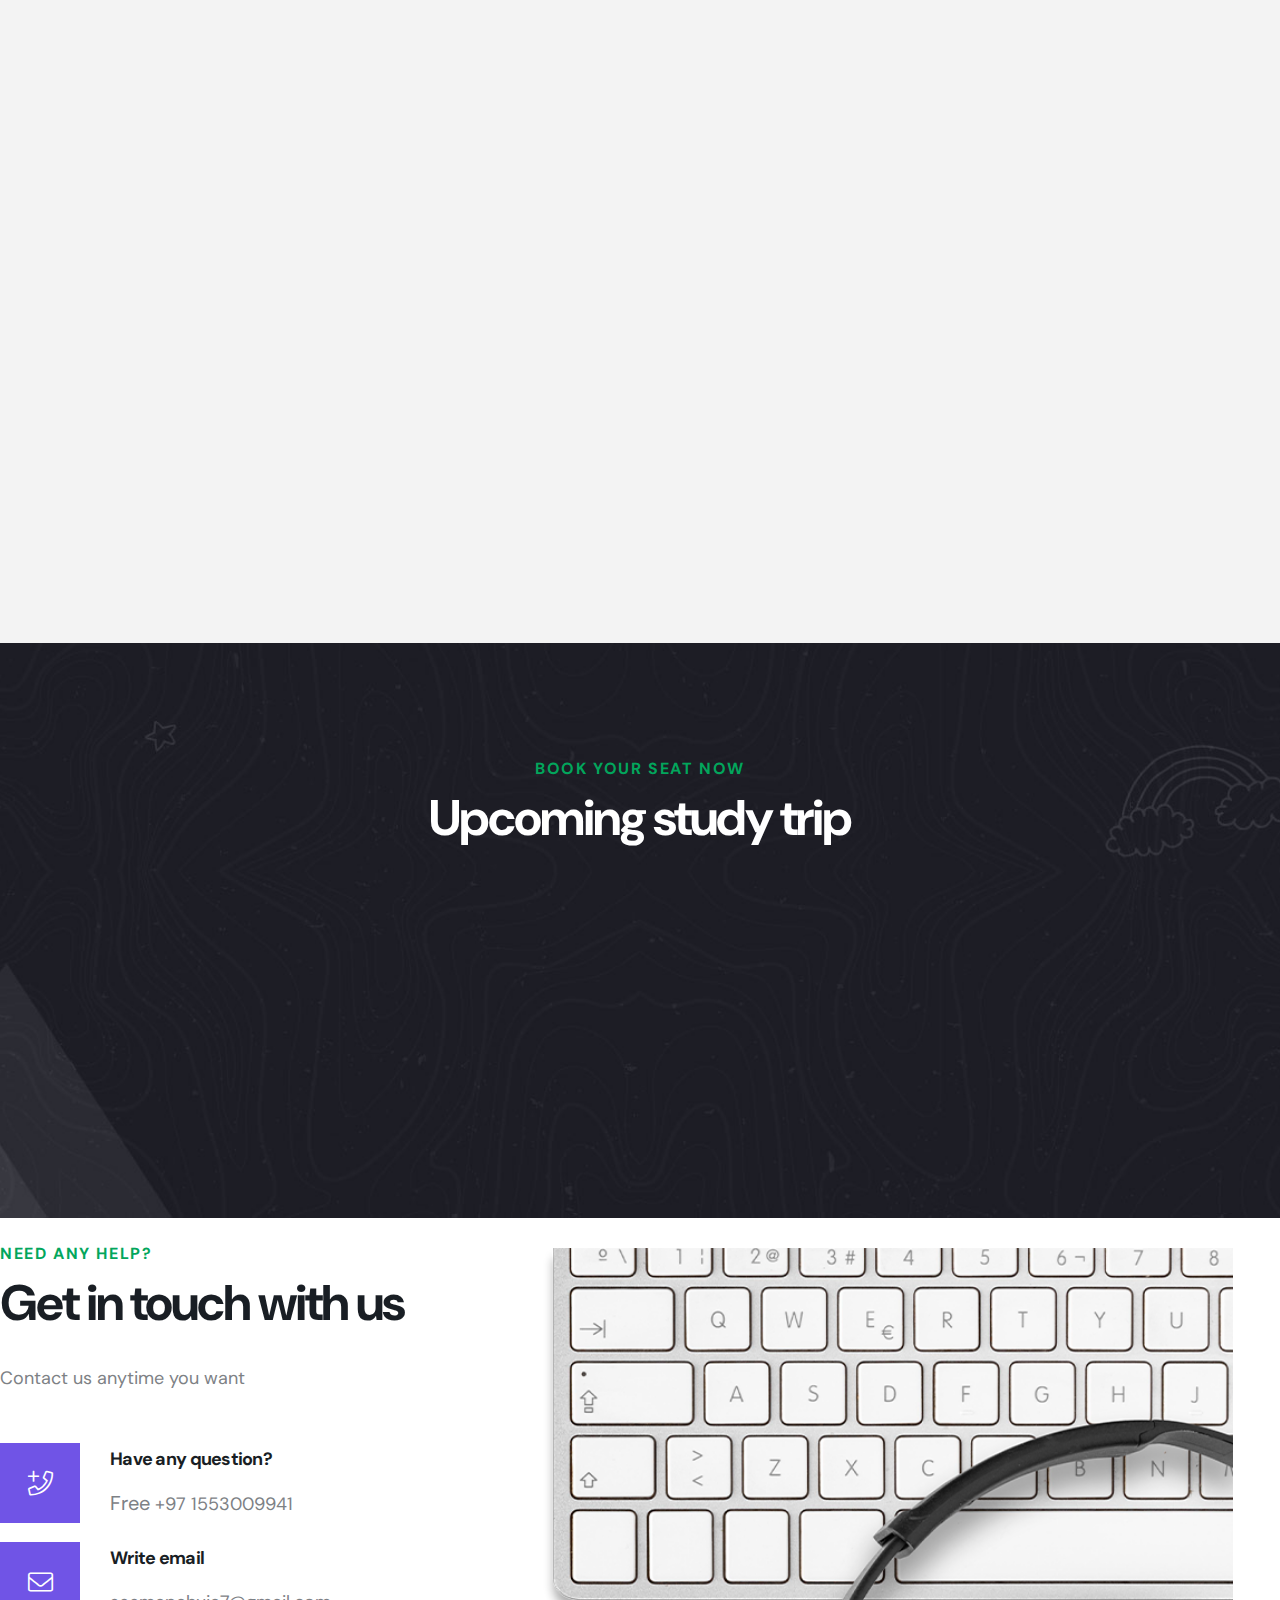
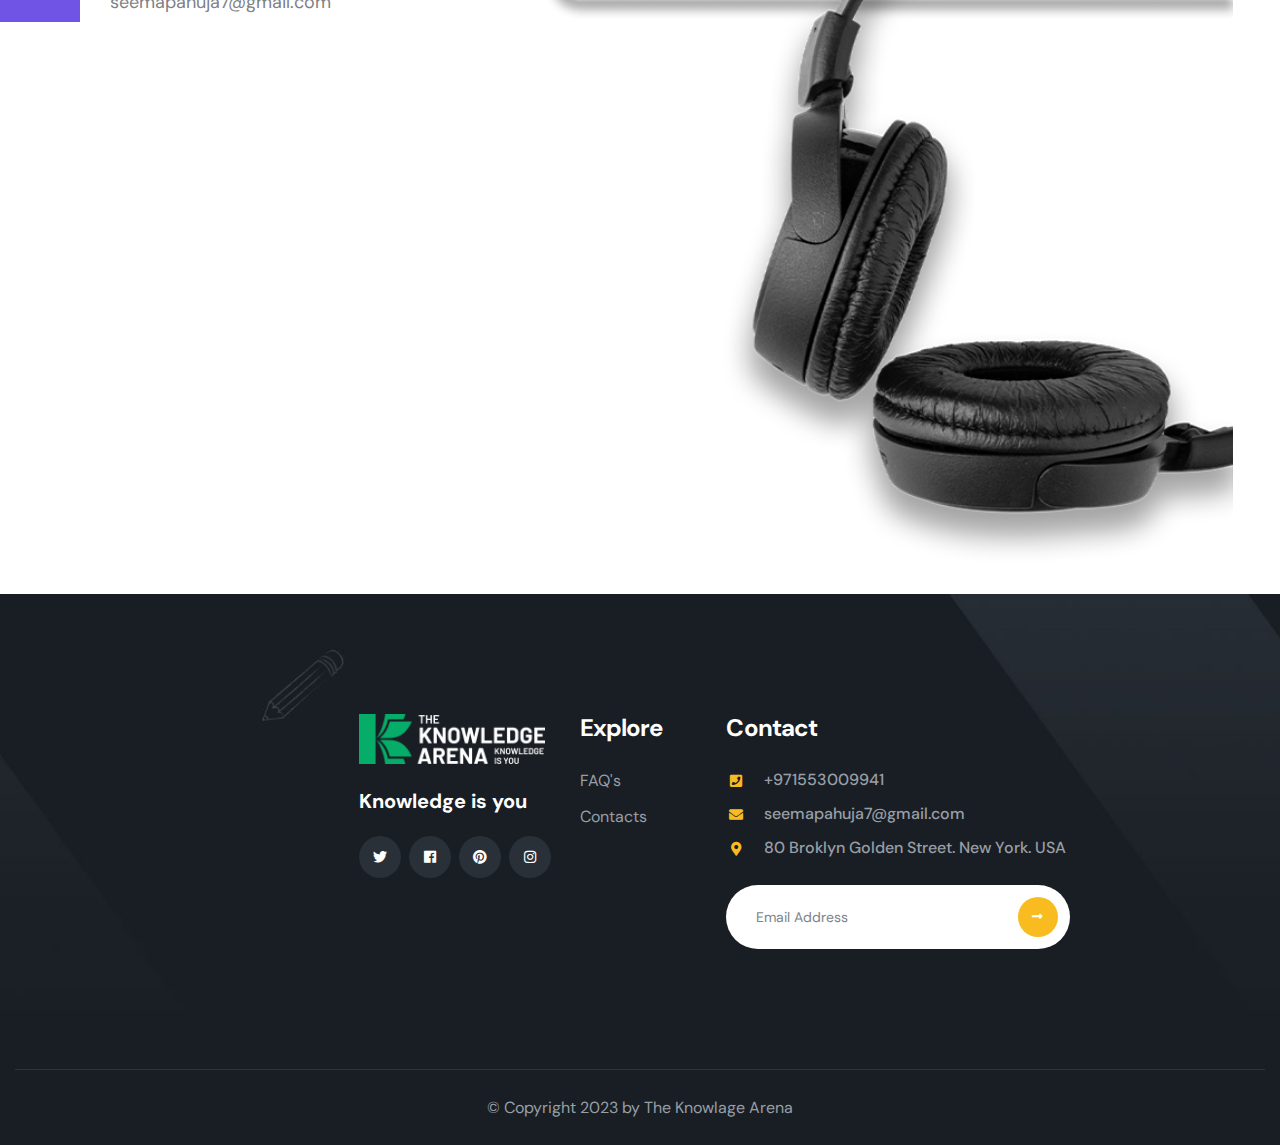
==== commit 7789d227: "update" ====
--- a/index.html
+++ b/index.html
@@ -75,7 +75,7 @@
             <!-- Main Menu End-->
 
             <div class="outer-box">
-              <a href="tel:+92(8800)9806" class="info-btn">
+              <a href="tel:+971553009941" class="info-btn">
                 <i class="icon fa fa-phone"></i>
                 <small>Call Anytime</small><br />
                 +97 1553009941
@@ -123,7 +123,7 @@
                 <div class="contact-info-box">
                   <i class="icon lnr-icon-phone-handset"></i>
                   <span class="title">Call Now</span>
-                  <a href="tel:+92880098670">+971553009941</a>
+                  <a href="tel:+971553009941">+971553009941</a>
                 </div>
               </li>
               <li>
@@ -131,7 +131,7 @@
                 <div class="contact-info-box">
                   <span class="icon lnr-icon-envelope1"></span>
                   <span class="title">Send Email</span>
-                  <a href="mailto:help@company.com">seemapahuja7@gmail.com</a>
+                  <a href="mailto:seemapahuja7@gmail.com">seemapahuja7@gmail.com</a>
                 </div>
               </li>
               <li>
@@ -859,7 +859,7 @@
                   <span class="icon icon-idea bounce-y"></span>
                 </div>
                 <figure class="image overlay-anim wow fadeInUp">
-                  <img width="650px" class="rounded-circle" src="images/resource/about-4.png" alt="" />
+                  <img width="650px" class="rounded-circle" src="images/resource/about-41.png" alt="" />
                 </figure>
                 <div class="author-info bounce-x">
                   <h3 class="name">Ms Seema Pahuja</h3>
@@ -1350,7 +1350,7 @@
                       <div class="content-box">
                         <figure class="thumb">
                           <img
-                            src="https://via.placeholder.com/140x140"
+                            src="images/Akshansh kharodia.jpg"
                             alt=""
                           />
                         </figure>
@@ -1377,7 +1377,7 @@
                       <div class="content-box">
                         <figure class="thumb">
                           <img
-                            src="https://via.placeholder.com/140x140"
+                            src="images/Bhavya palliwal-Student.jpeg"
                             alt=""
                           />
                         </figure>
@@ -1405,7 +1405,7 @@
                       <div class="content-box">
                         <figure class="thumb">
                           <img
-                            src="https://via.placeholder.com/140x140"
+                            src="images/Akshansh kharodia.jpg"
                             alt=""
                           />
                         </figure>
@@ -1436,7 +1436,7 @@
       
       <!-- End Testimonial Section Three -->
 
-      <section style="background-color: rgba(0, 0, 0, 0.048);" class="faqs-section">
+      <section style="background-color: rgba(0, 0, 0, 0.048); margin-left: -15px;" class="faqs-section">
 
         <div class="auto-container">
           <div class="row">
@@ -1592,8 +1592,8 @@
                 </ul>
               </div>
             </div>
-            <div style="margin-left: 0;" class="image-column col-lg-6 col-md-12">
-                <img style="margin-left: 0;"  src="images/resource/faq.png" alt="">
+            <div style="margin-left: -100;" class="image-column col-lg-6 col-md-12">
+                <img style="margin-left: -10;"  src="images/resource/faq.png" alt="">
             </div>
           </div>
         </div>
@@ -1661,7 +1661,7 @@
                     </div>
                     <div class="text">
                       <h6>Have any question?</h6>
-                      <a href="tel:980089850"><span>Free</span> +97 1553009941</a>
+                      <a href="tel:+971553009941"><span>Free</span> +97 1553009941</a>
                     </div>
                   </li>
                   <li>
@@ -1670,7 +1670,7 @@
                     </div>
                     <div class="text">
                       <h6>Write email</h6>
-                      <a href="mailto:needhelp@company.com">seemapahuja7@gmail.com</a>
+                      <a href="mailto:seemapahuja7@gmail.com">seemapahuja7@gmail.com</a>
                     </div>
                   </li>
                 </ul>
@@ -1758,12 +1758,12 @@
                     <ul class="contact-info">
                       <li>
                         <i class="fa fa-phone-square"></i>
-                        <a href="tel:+926668880000">+92 (0088) 6823</a>
+                        <a href="tel:+971553009941">+971553009941</a>
                       </li>
                       <li>
                         <i class="fa fa-envelope"></i>
-                        <a href="mailto:needhelp@potisen.com"
-                          >needhelp@company.com</a
+                        <a href="mailto:seemapahuja7@gmail.com"
+                          >seemapahuja7@gmail.com</a
                         >
                       </li>
                       <li>
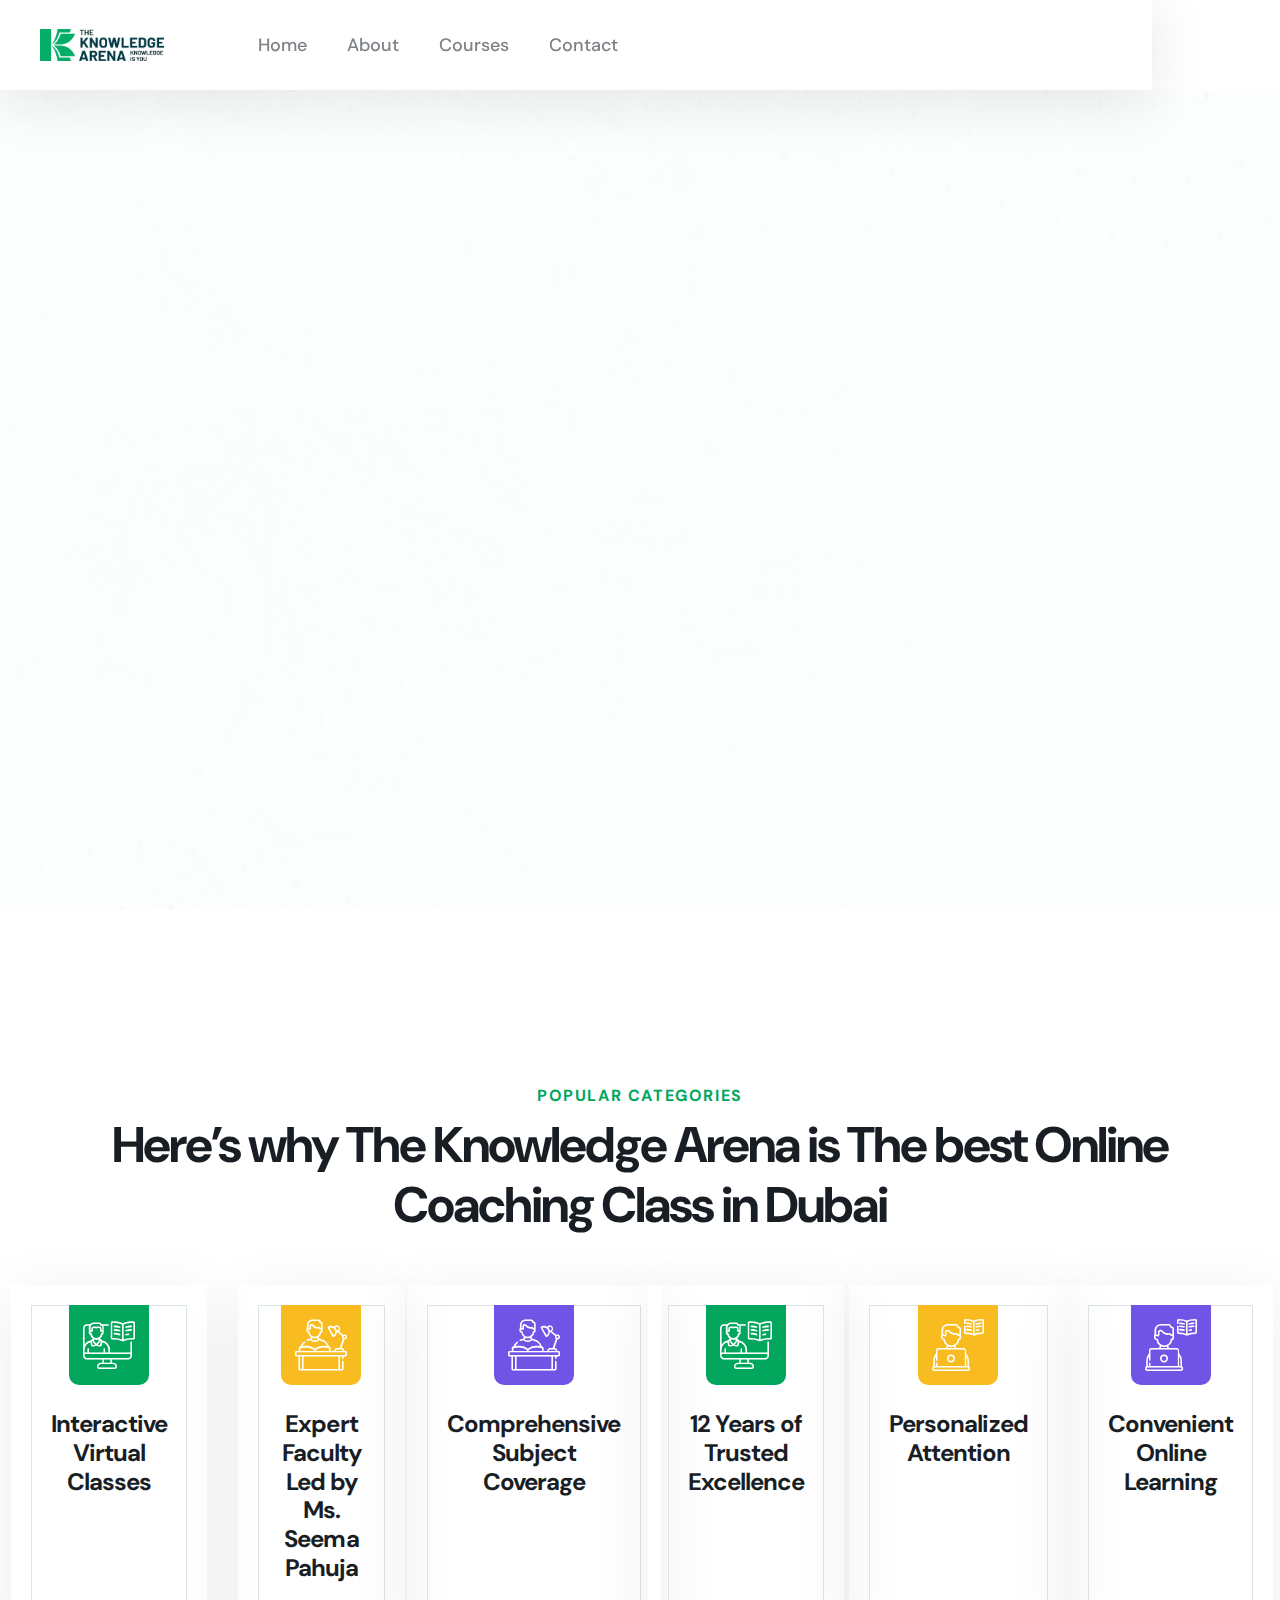
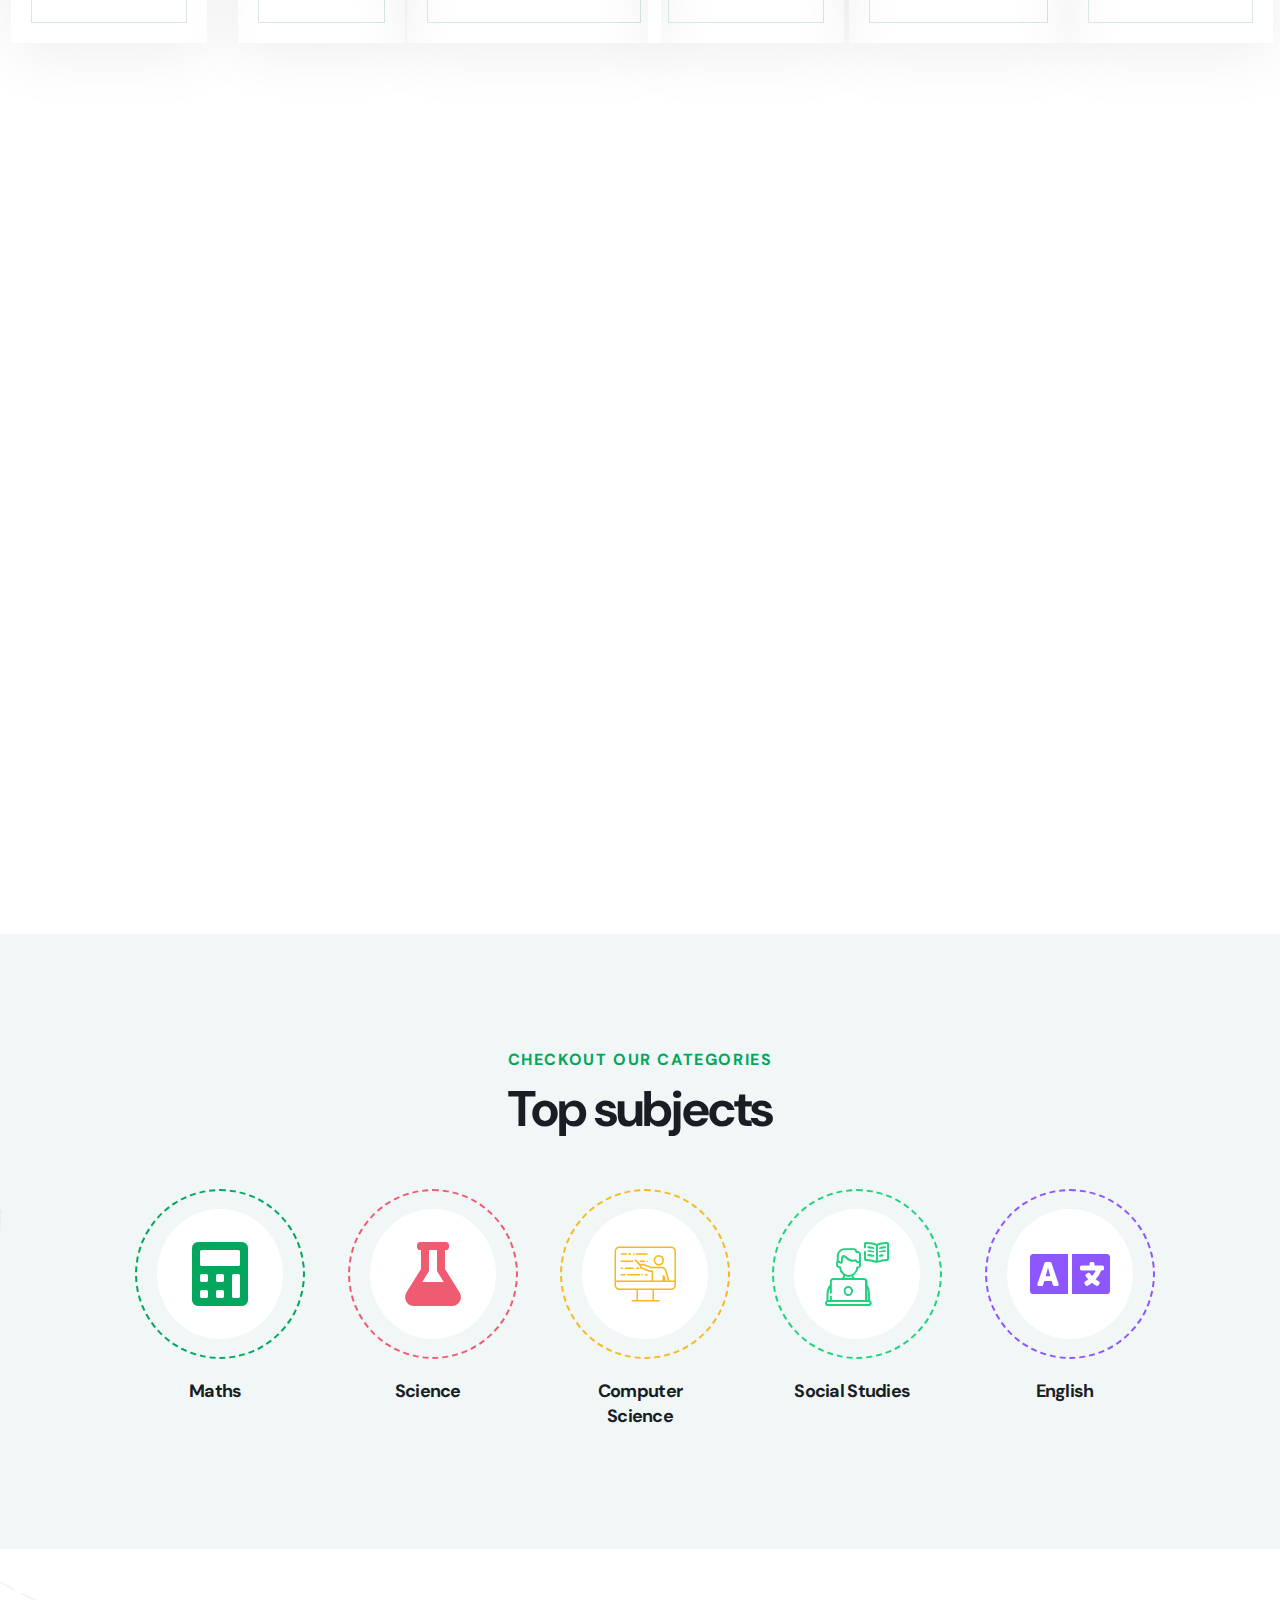
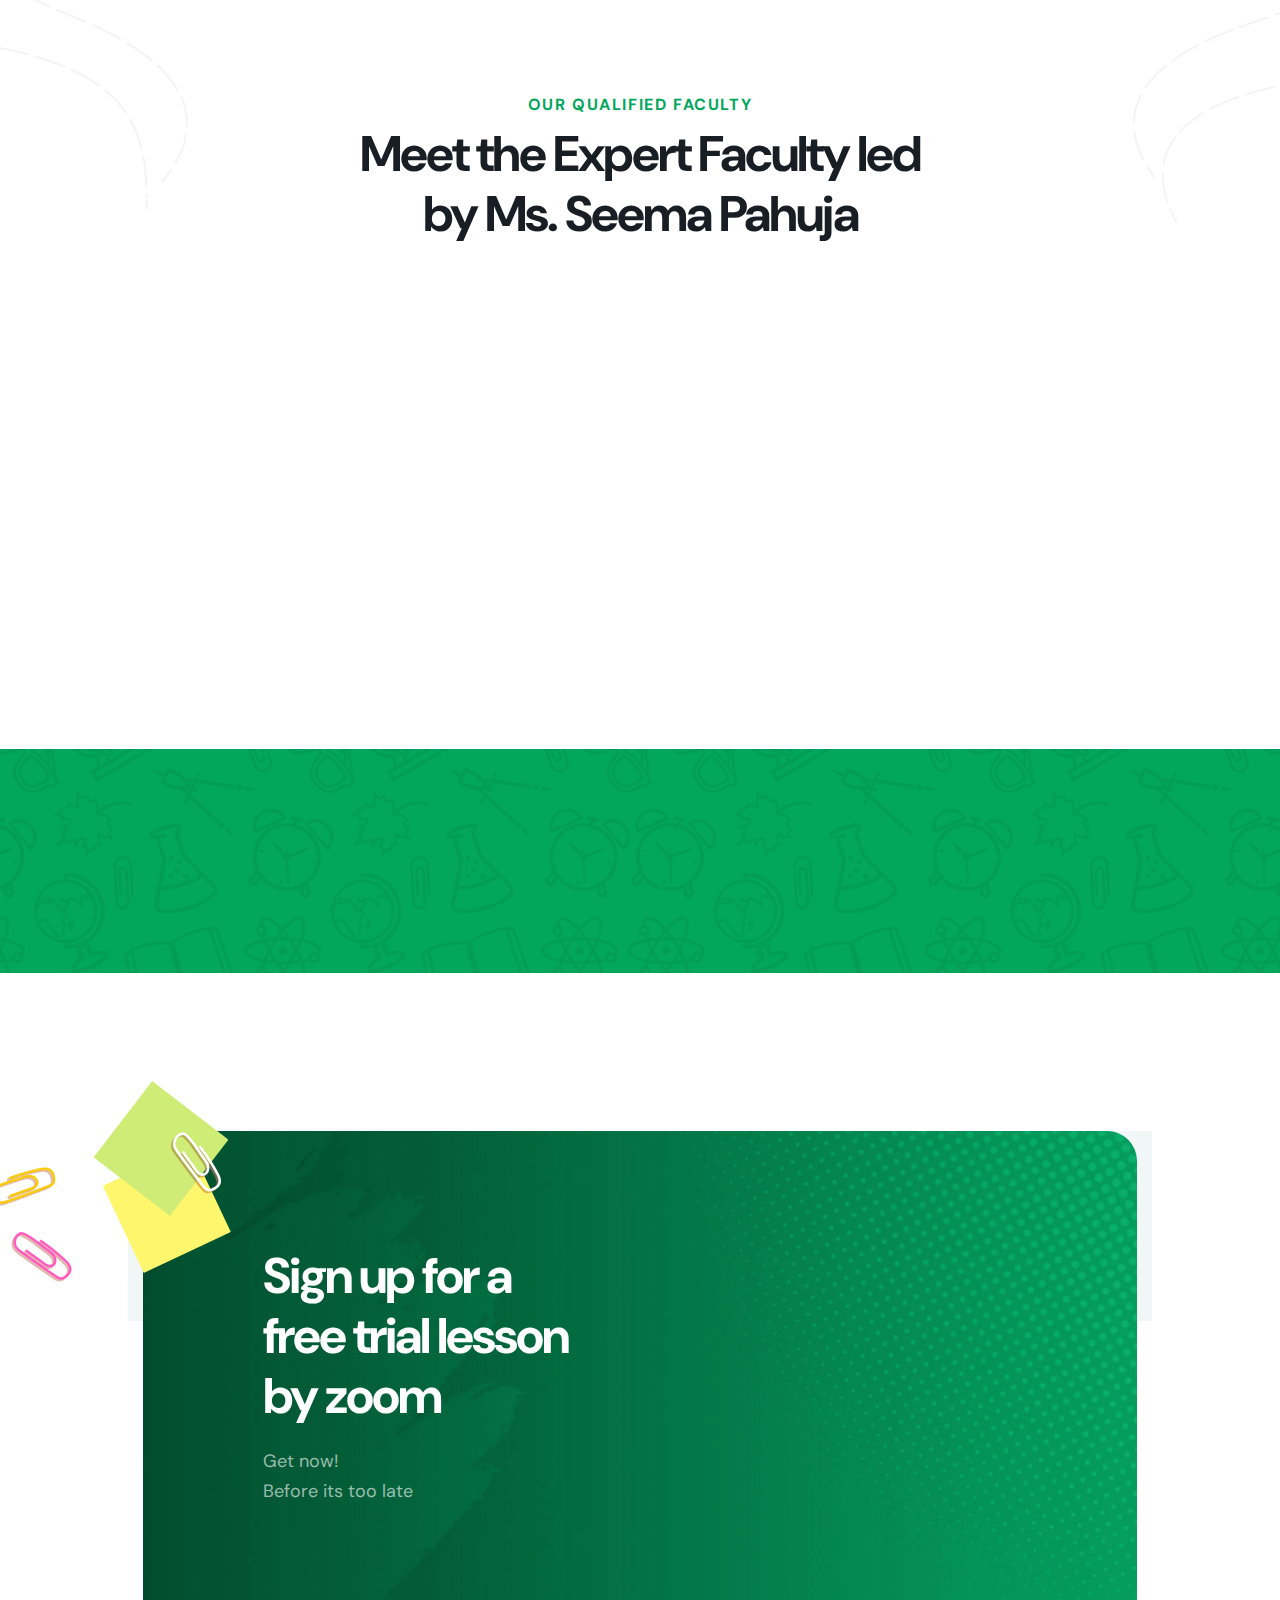
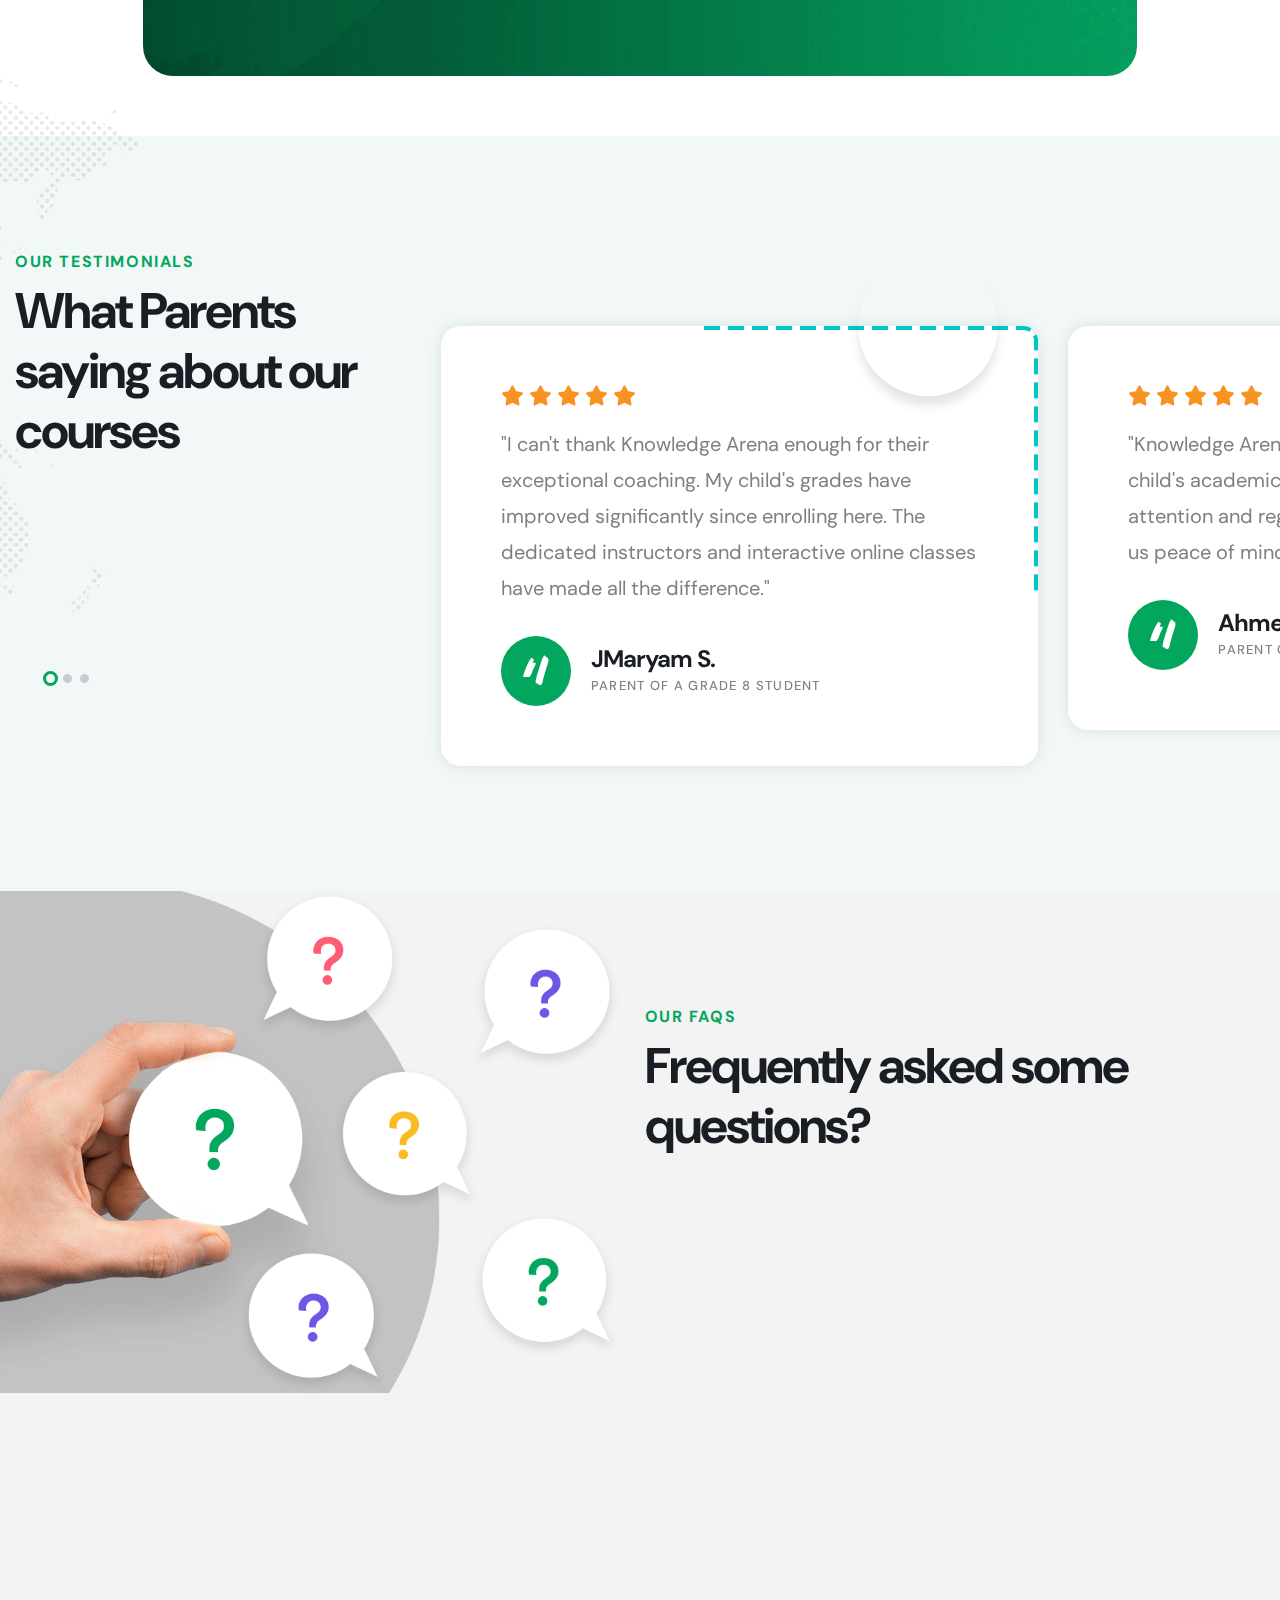
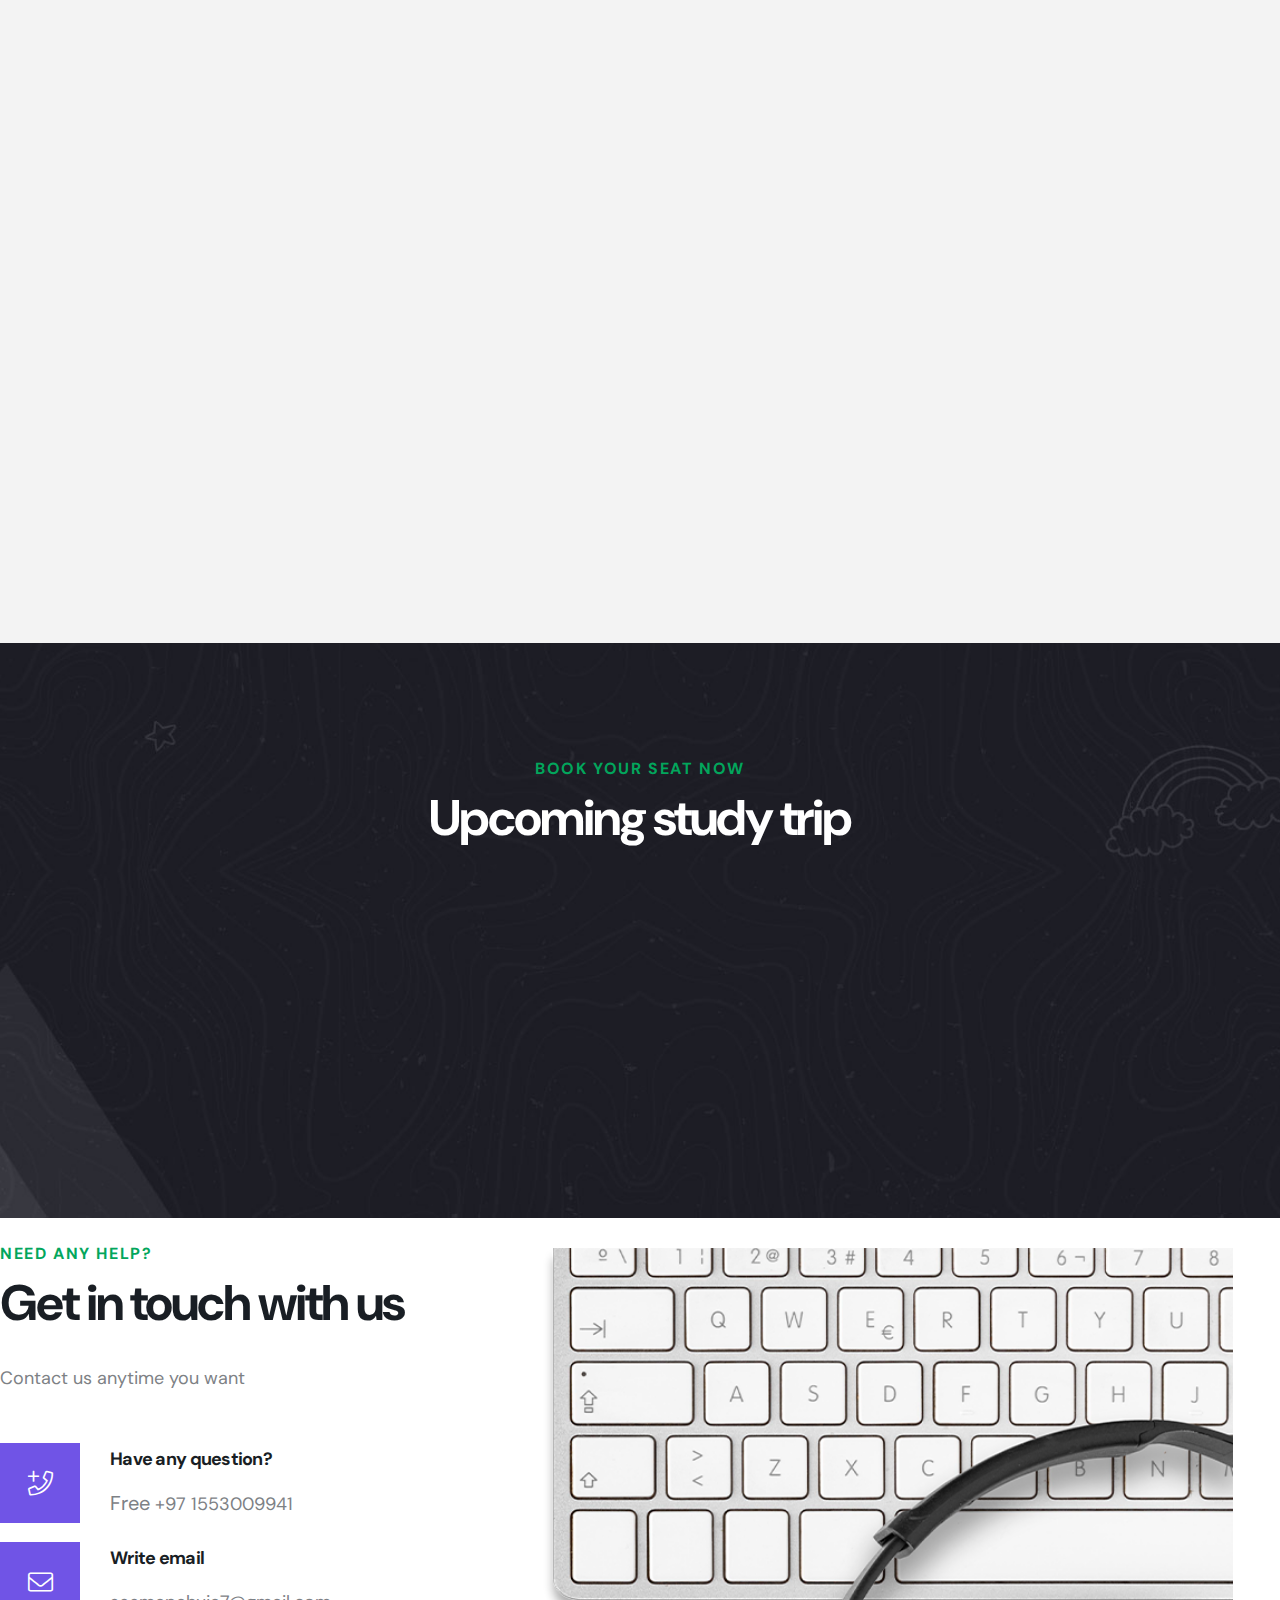
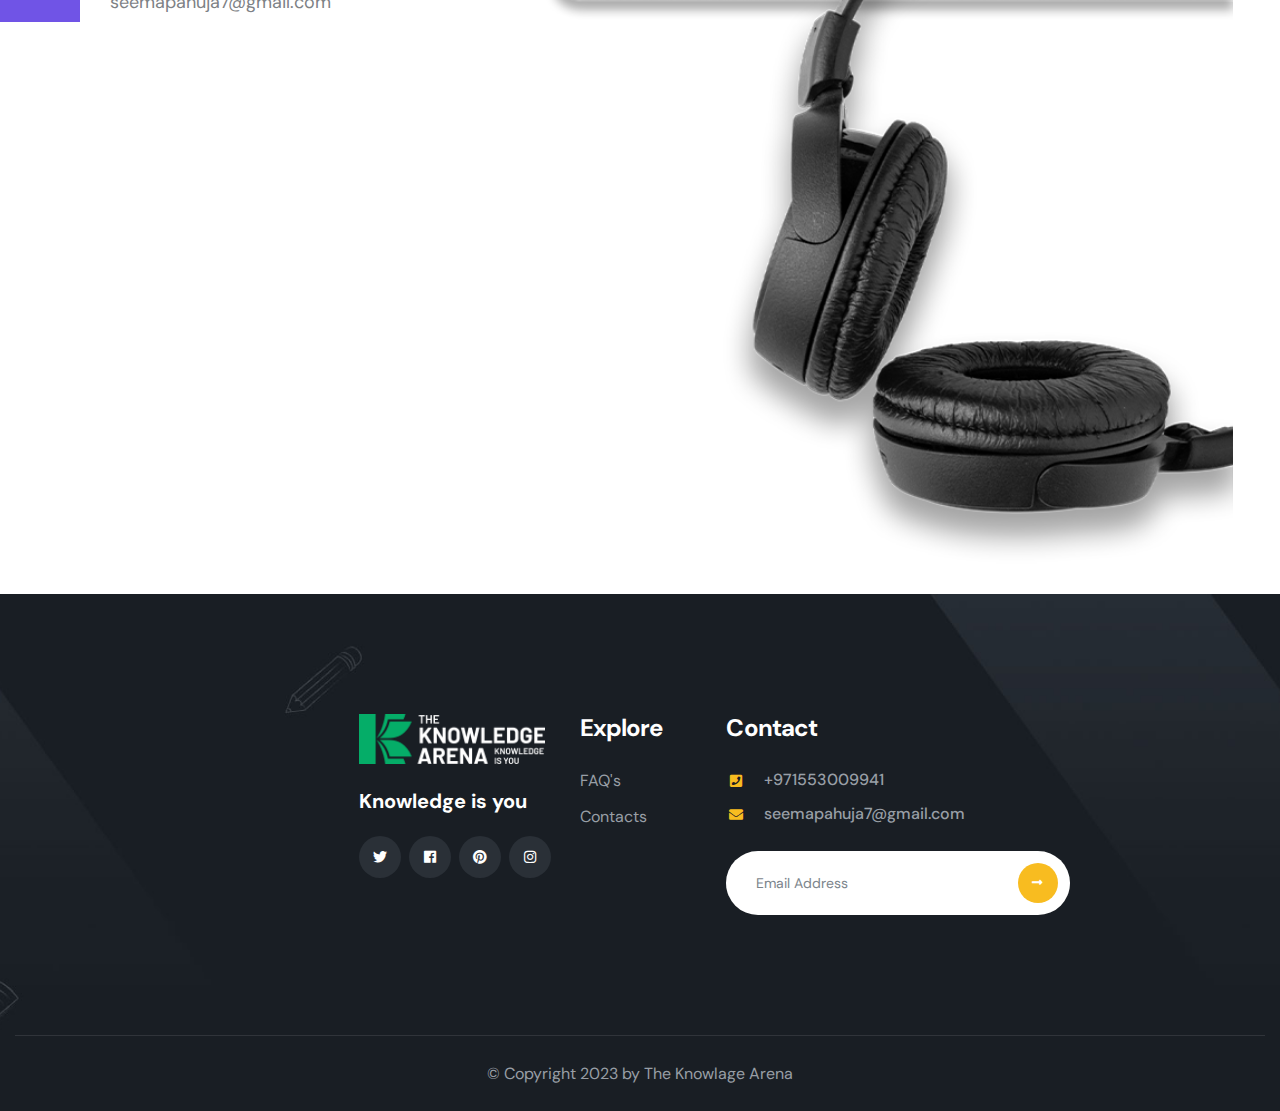
==== commit 2bf0eadb: "update" ====
--- a/index.html
+++ b/index.html
@@ -655,51 +655,48 @@
         .category-block-current-two {
           box-sizing: border-box;
           display: flex;
-          justify-self: center;
+          justify-content: center;
         }
-
-        .block-1 {
-          margin-left: 0; /* Remove the margin-left */
+      
+        /* Set a fixed width for each block */
+        .category-block-current-two .inner-box {
+          flex: 1;
         }
-
-        /* Clear the float after every 6th element to create a new row */
-
-        /* On screens with a maximum width of 768px */
+      
+        /* On screens with a maximum width of 1100px */
         @media (max-width: 1100px) {
           .category-block-current-two {
-            position: relative;
-            padding: 0px 15px;
-            margin: 0 auto;
+            flex-wrap: wrap; /* Allow blocks to wrap to the next row */
             width: 100%;
           }
-          .category-block-current-two {
-            box-sizing: 0;
-            display: block;
-            justify-self: center;
-          }
-
+      
           #Courses {
             display: flex;
             align-items: center;
-            margin-left: 5%;
-            display: flex;
             justify-content: center;
           }
         }
-
+      
         /* On screens with a maximum width of 400px (mobile screens) */
         @media (max-width: 400px) {
-          .category-block-current-two,
-          .block-1 {
-            width: 100%; /* Make both elements full width on mobile */
+          .category-block-current-two {
+            flex-direction: column; /* Stack blocks vertically on mobile */
           }
         }
-
+      
         .category-block-current-two {
           margin-right: auto; /* Center the blocks horizontally */
           margin-left: auto; /* Center the blocks horizontally */
         }
+      
+        @media (min-width: 1101px) {
+          /* Set a fixed width for each block */
+          .category-block-current-two .inner-box {
+            flex: 1;
+          }
+        }
       </style>
+      
       <!-- Categories Section Two -->
       <section id="Courses" class="categories-section-current-two">
         <div class="auto-container">
@@ -711,7 +708,7 @@
           <div class="row">
             <!-- Category Block Two -->
             <div
-              class="category-block-current-two block-1 col-lg-3 col-md-6 col-sm-6"
+              class="category-block-current-two block-1"
             >
               <div class="inner-box">
                 <div class="icon-box icon-box1">
@@ -725,19 +722,19 @@
             </div>
 
             <!-- Category Block Two -->
-            <div class="category-block-current-two block-2 col-lg-3 col-md-6 col-sm-6">
+            <div class="category-block-current-two block-2">
               <div class="inner-box">
                 <div class="icon-box icon-box2">
                   <i class="icon flaticon-study-1"></i>
                 </div>
                 <h4 class="title">
-                  <a href="l">Expert Faculty Led by Ms. Seema Pahuja
+                  <a href="#">Expert Faculty Led by Ms. Seema Pahuja
                   </a>
                 </h4>
                 
               </div>
             </div>
-            <div class="category-block-current-two block-3 col-lg-3 col-md-6 col-sm-6">
+            <div class="category-block-current-two block-3">
               <div class="inner-box">
                 <div class="icon-box icon-box3">
                   <i class="icon flaticon-study-1"></i>
@@ -749,7 +746,7 @@
                 
               </div>
             </div>
-            <div class="category-block-current-two block-4 col-lg-3 col-md-6 col-sm-6">
+            <div class="category-block-current-two block-4">
               <div class="inner-box">
                
                   <i class="icon-box icon-box1 icon flaticon-elearning"></i>
@@ -762,7 +759,7 @@
               </div>
             </div>
             <!-- Category Block Two -->
-            <div class="category-block-current-two block-5 col-lg-3 col-md-6 col-sm-6">
+            <div class="category-block-current-two block-5">
               <div class="inner-box">
                 <div class="icon-box icon-box2">
                   <i class="icon flaticon-study"></i>
@@ -776,7 +773,7 @@
             </div>
 
             <!-- Category Block Two -->
-            <div class="category-block-current-two block-6 col-lg-3 col-md-6 col-sm-6">
+            <div class="category-block-current-two block-6">
               <div class="inner-box">
                 <div class="icon-box icon-box3">
                   <i class="icon flaticon-study"></i>
@@ -893,7 +890,7 @@
                   <i class="icon fa fa-calculator"></i>
                 </div>
                 <h6 class="title">
-                  <a href="l">Maths</a>
+                  <a href="#">Maths</a>
                 </h6>
               </div>
             </div>
@@ -907,7 +904,7 @@
                   <i class="icon fa fa-flask"></i>
                 </div>
                 <h6 class="title">
-                  <a href="l">Science</a>
+                  <a href="#">Science</a>
                 </h6>
               </div>
             </div>
@@ -921,7 +918,7 @@
                   <i class="icon flaticon-online-learning"></i>
                 </div>
                 <h6 class="title">
-                  <a href="l">Computer <br />Science</a>
+                  <a href="#">Computer <br />Science</a>
                 </h6>
               </div>
             </div>
@@ -935,7 +932,7 @@
                   <i class="icon flaticon-study"></i>
                 </div>
                 <h6 class="title">
-                  <a href="l">Social Studies</a>
+                  <a href="#">Social Studies</a>
                 </h6>
               </div>
             </div>
@@ -949,7 +946,7 @@
                   <i class="icon fa fa-language"></i>
                 </div>
                 <h6 class="title">
-                  <a href="l">English 
+                  <a href="#">English 
                   </a>
                 </h6>
               </div>
@@ -1766,10 +1763,6 @@
                           >seemapahuja7@gmail.com</a
                         >
                       </li>
-                      <li>
-                        <i class="fa fa-map-marker-alt"></i> 80 Broklyn Golden
-                        Street. New York. USA
-                      </li>
                     </ul>
                     <div class="subscribe-form">
                       <form method="post" action="#">
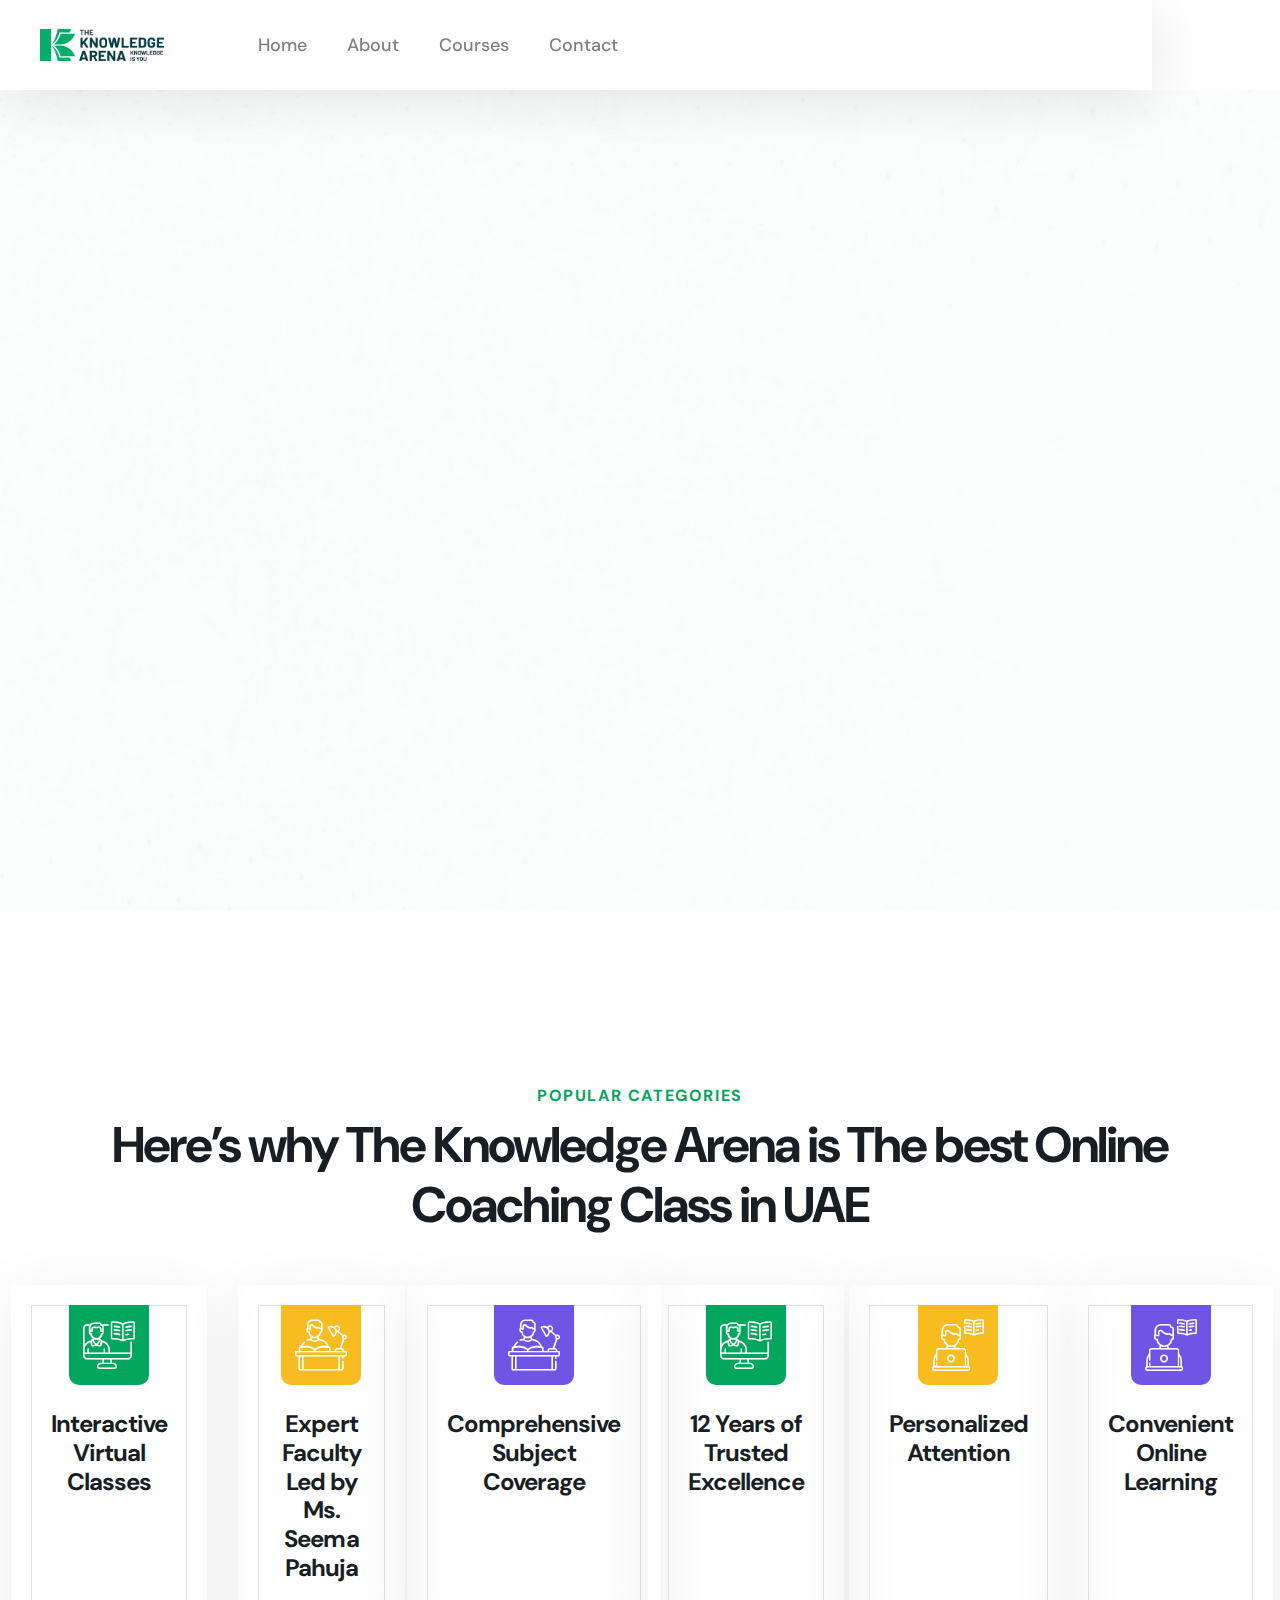
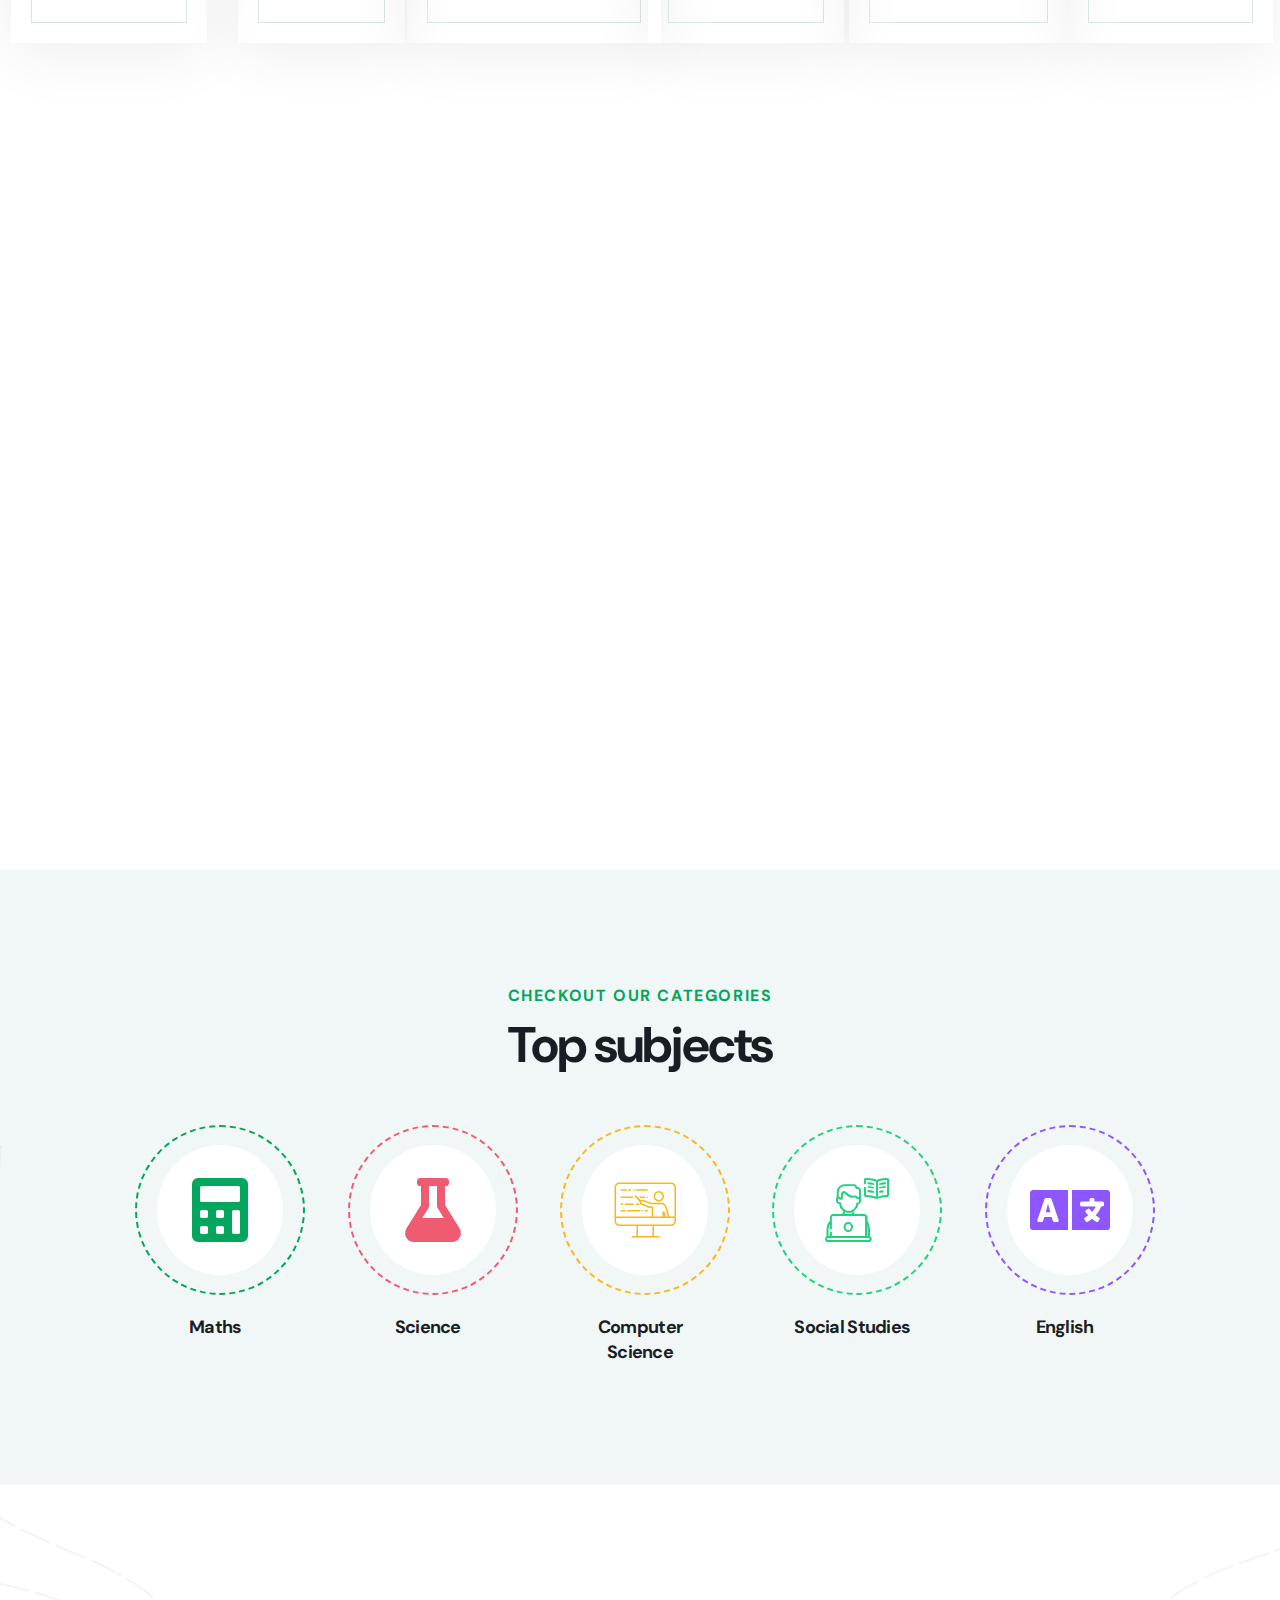
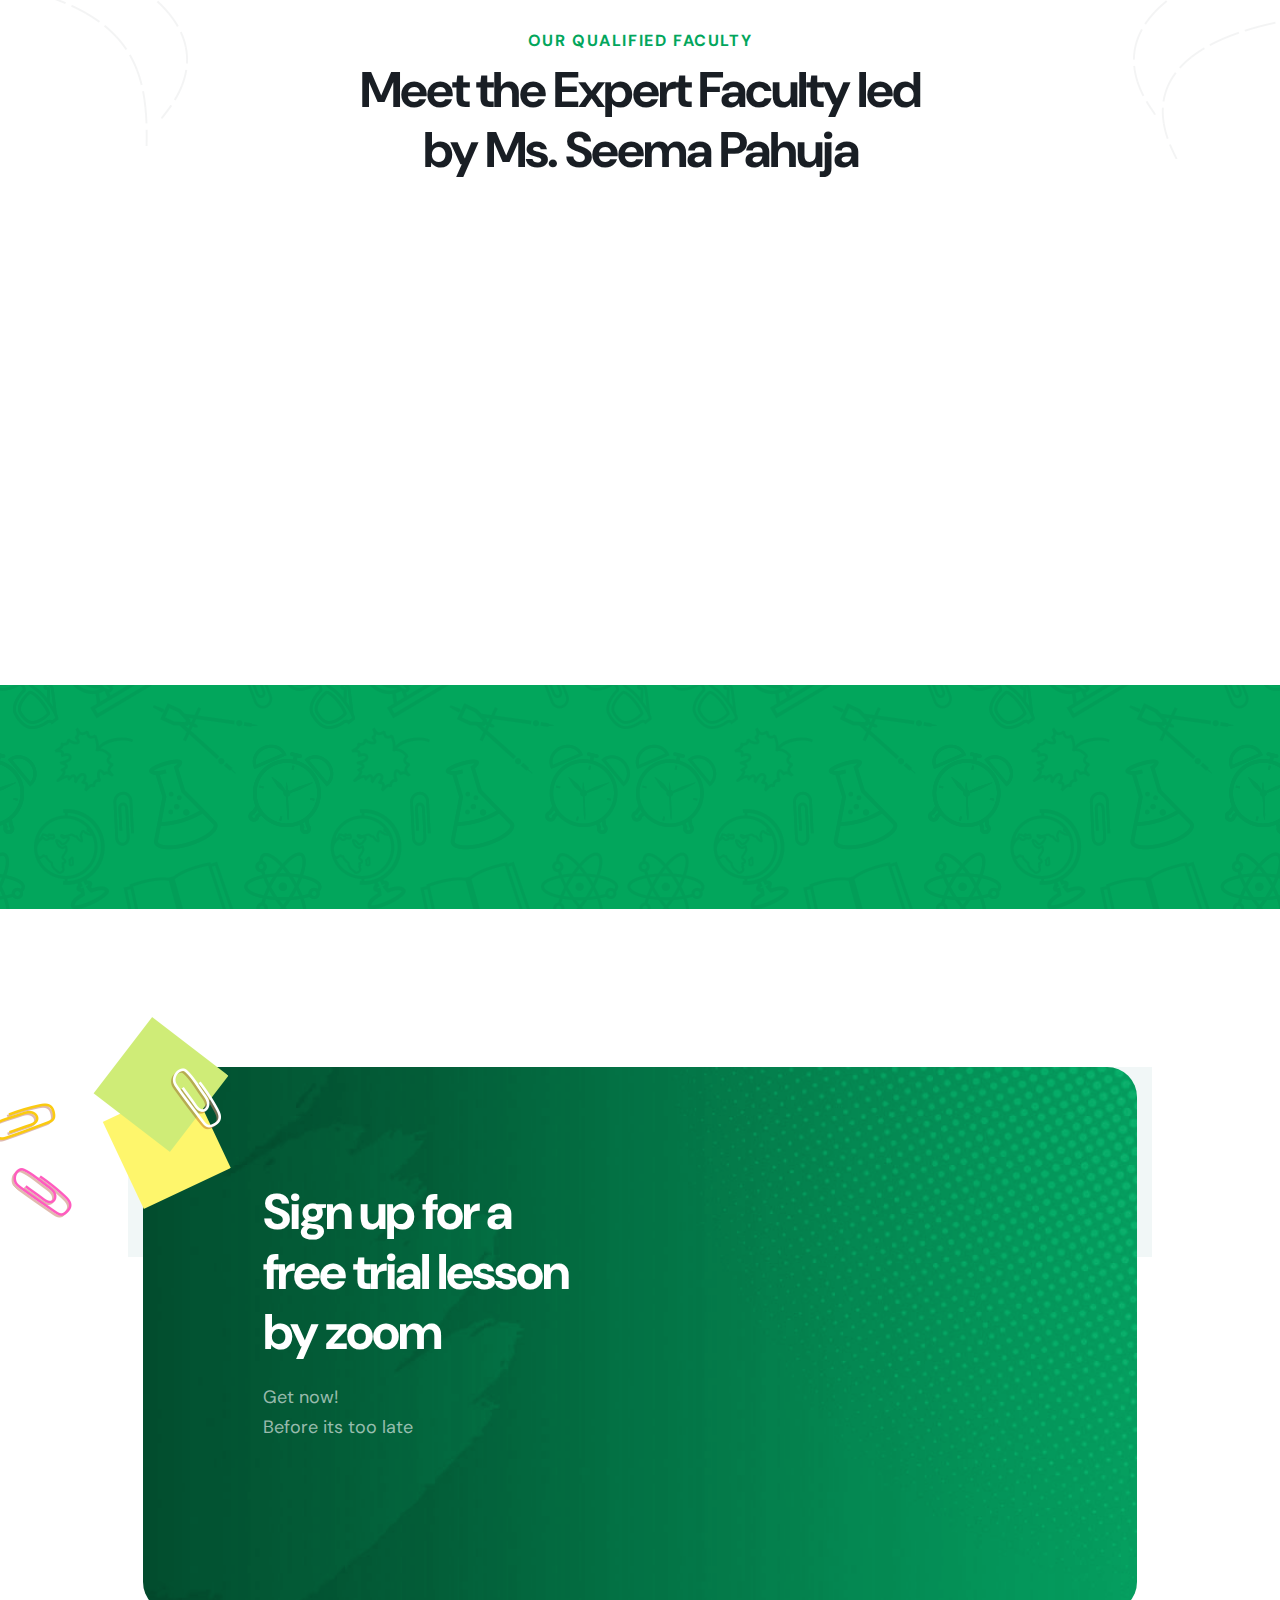
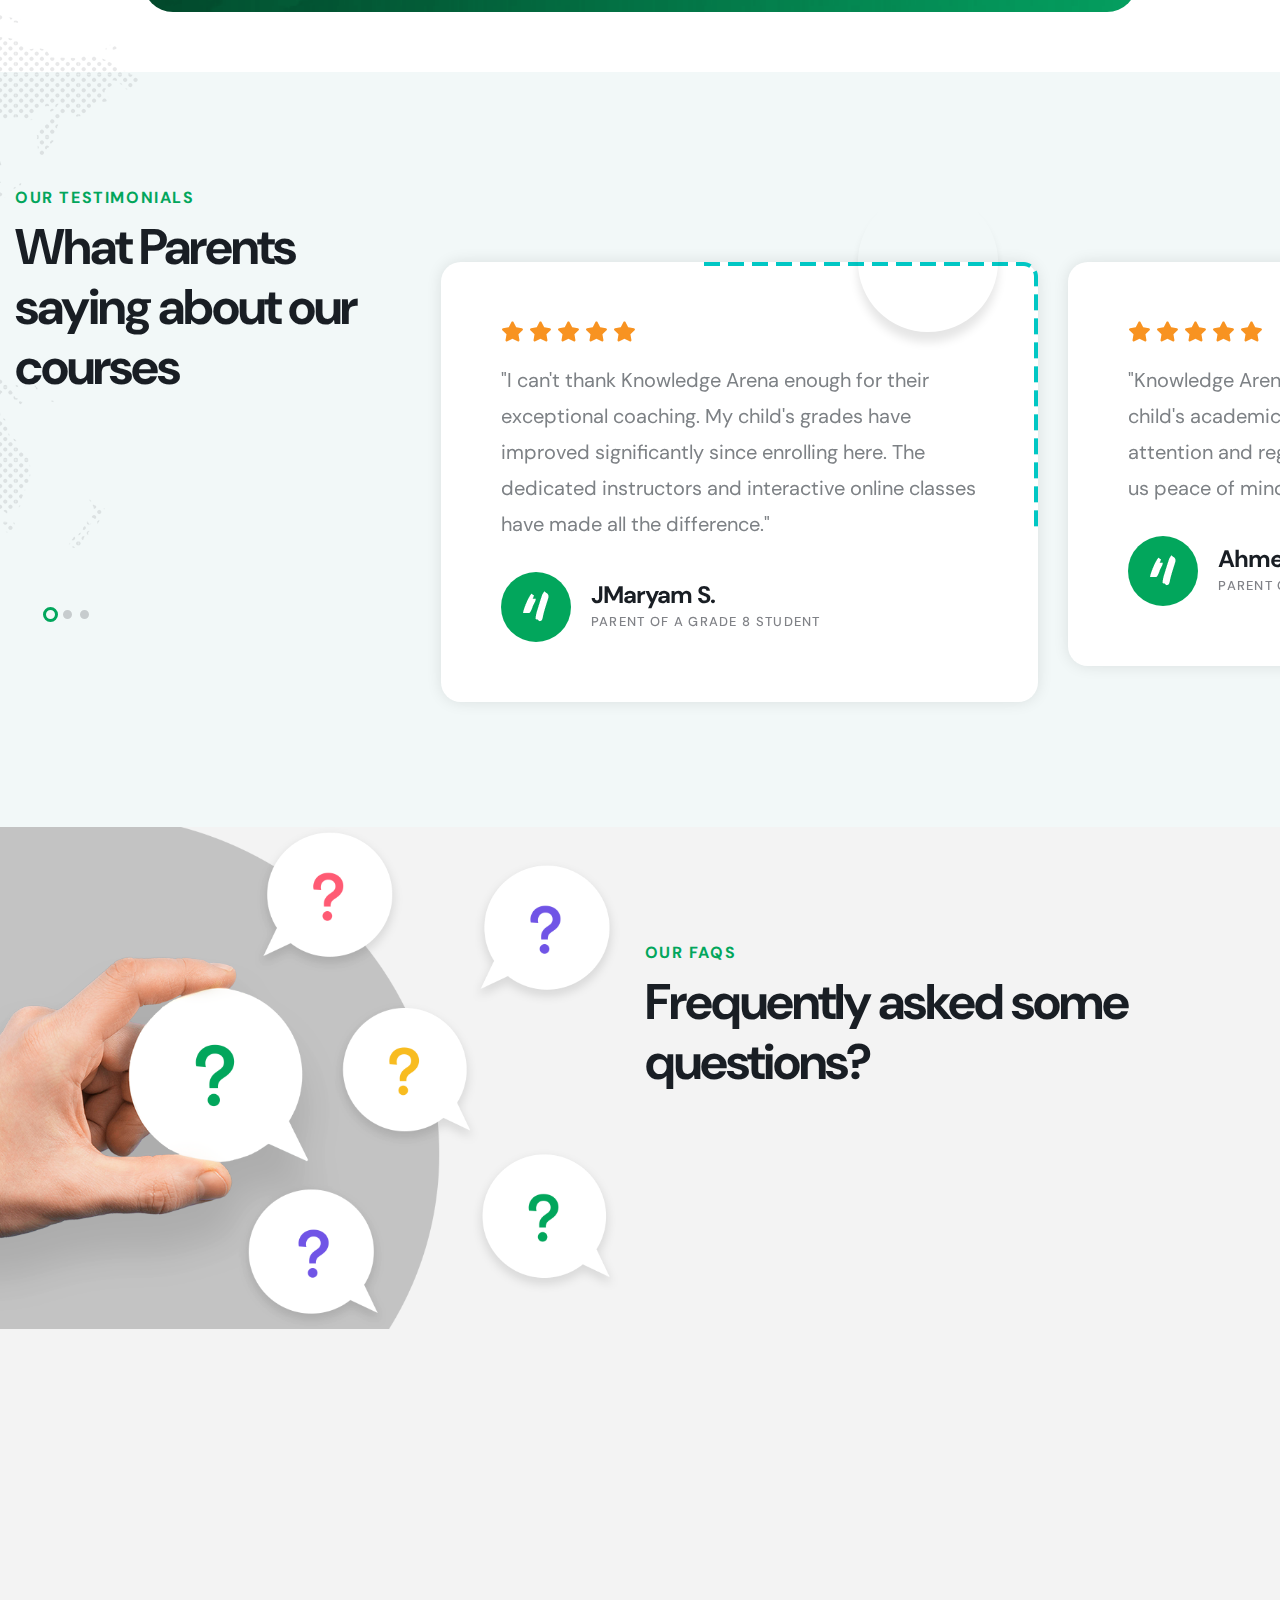
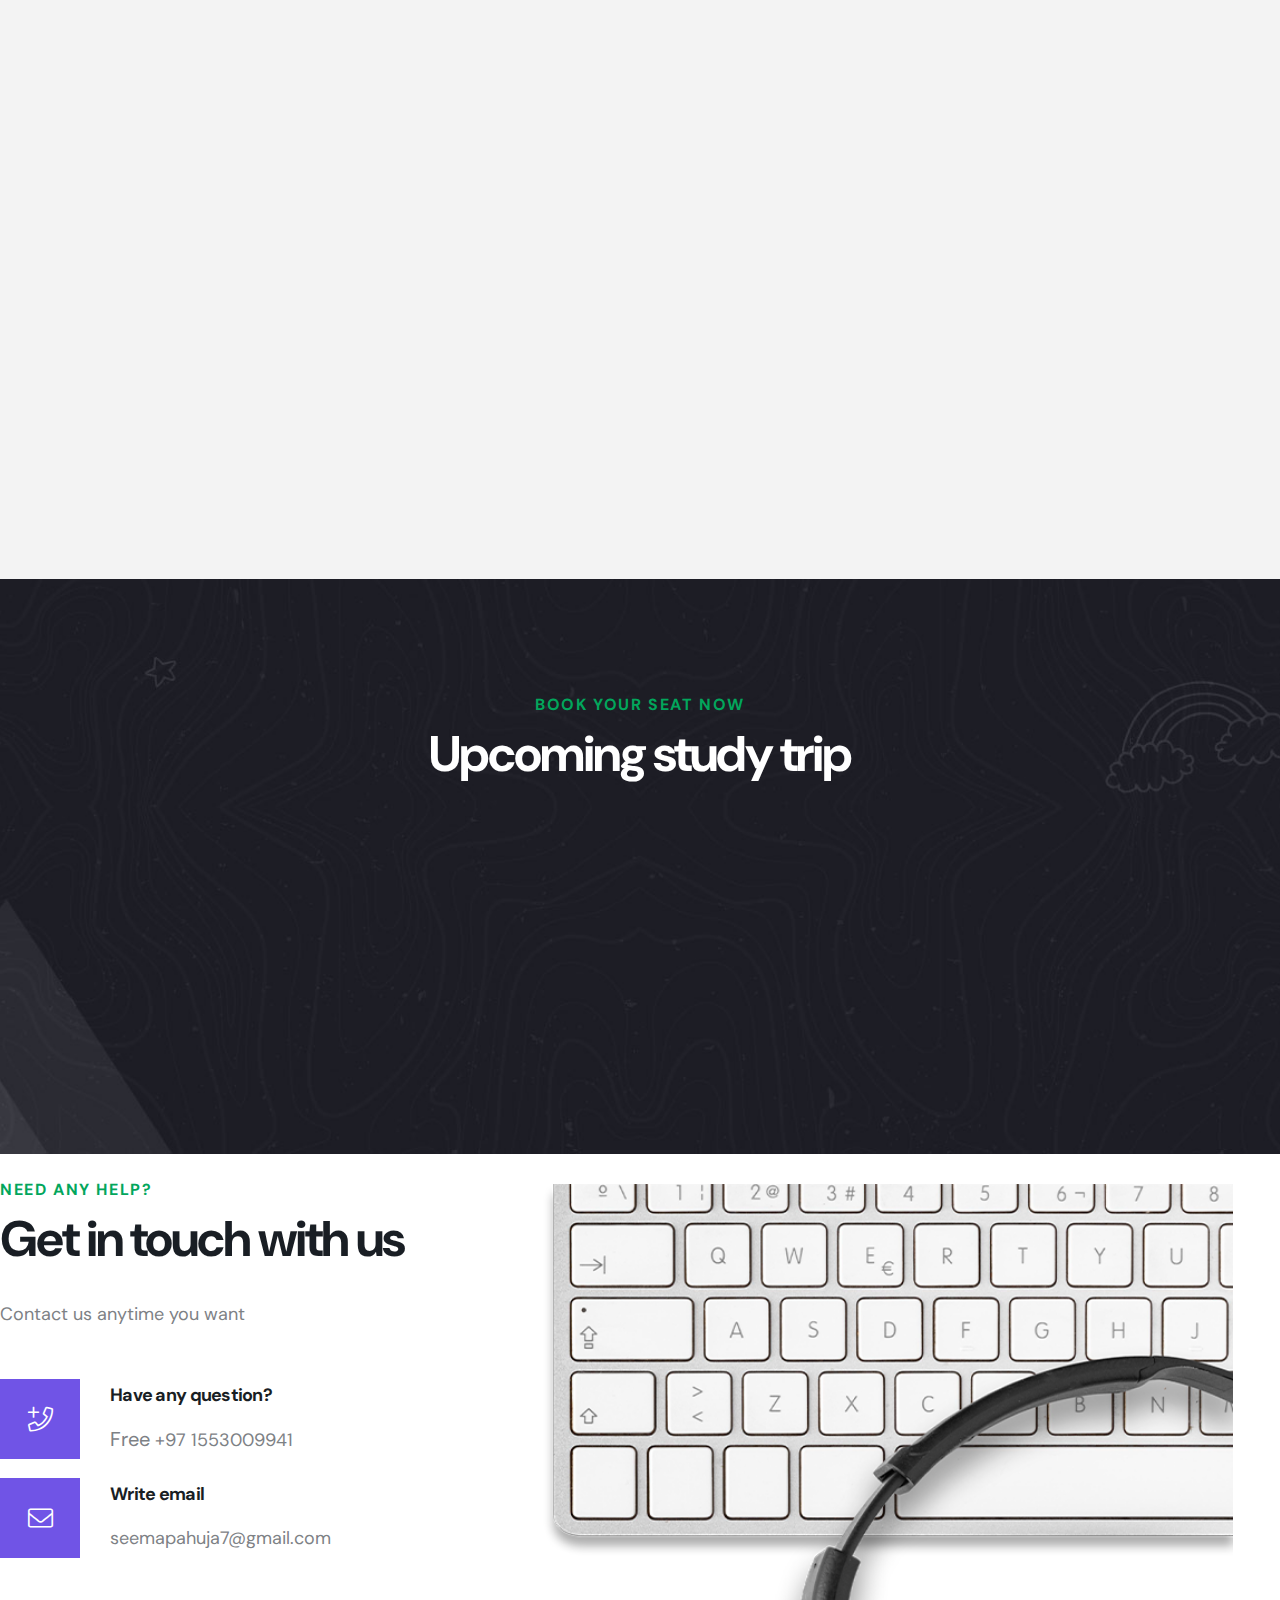
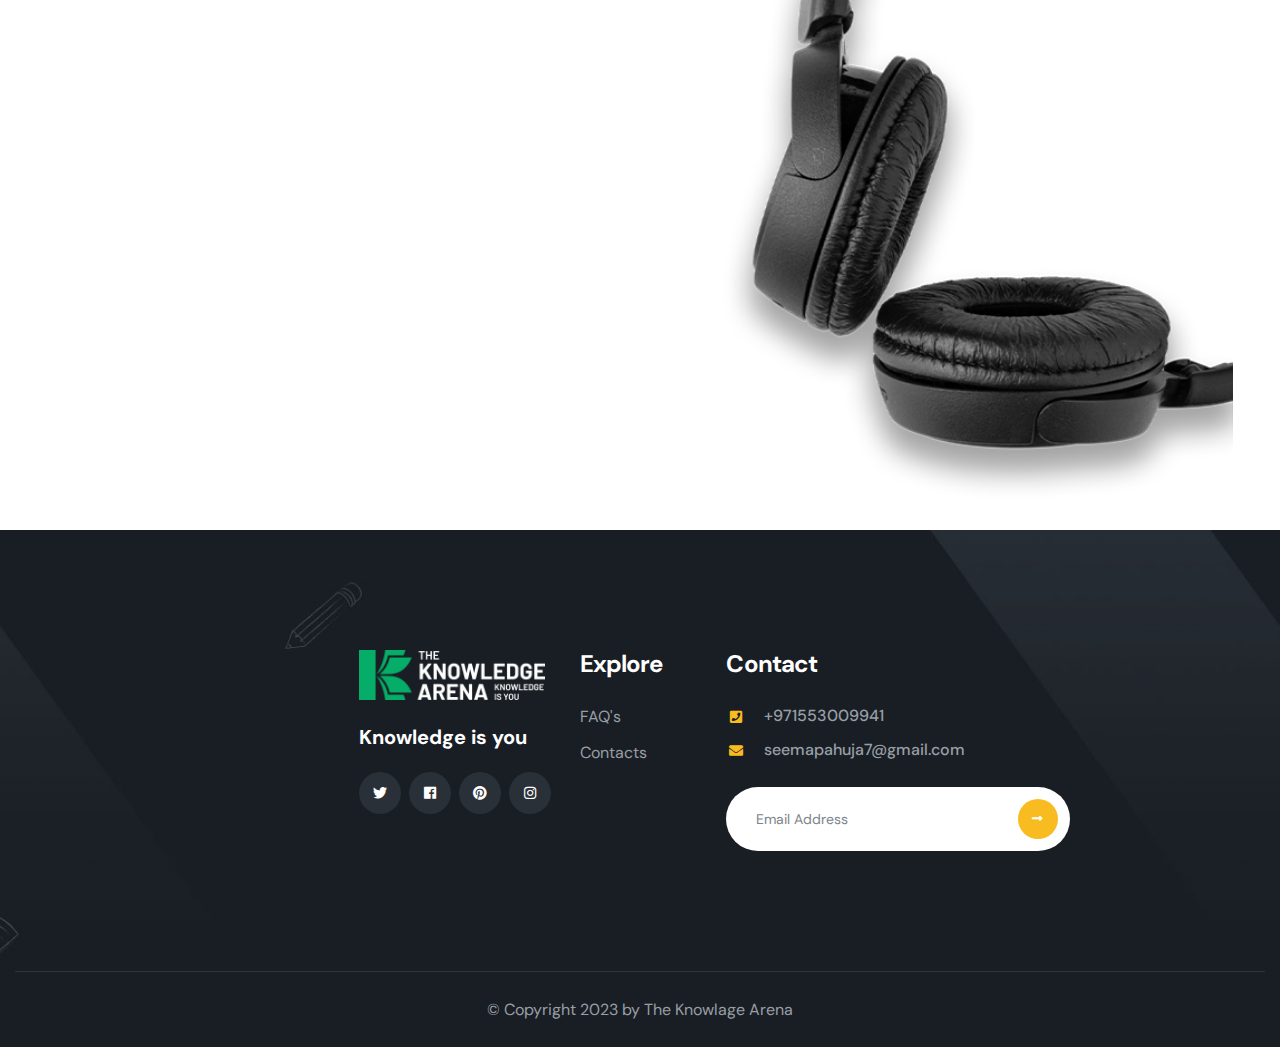
==== commit eb4050f5: "update" ====
--- a/index.html
+++ b/index.html
@@ -586,7 +586,7 @@
                 </style>
                 
                 <h1  class="text-left custom-heading font-size-100" style=" height: 140px; margin-top: -20 !important; margin-bottom: -20 !important;">
-                  Dubai’s best<span class="style-font font-size-55">Online</span> <br> Coaching Classes
+                  UAE’s best<span class="style-font font-size-55">Online</span> <br> Coaching Classes
 
                   
             </h1>
@@ -702,7 +702,7 @@
         <div class="auto-container">
           <div class="sec-title text-center">
             <span class="sub-title">popular categories</span>
-            <h2>Here’s why The Knowledge Arena is The best Online <br> Coaching Class in Dubai </h2>
+            <h2>Here’s why The Knowledge Arena is The best Online <br> Coaching Class in UAE </h2>
           </div>
 
           <div class="row">
@@ -807,8 +807,8 @@
 
                 <div class="sec-title">
                   <span class="sub-title">About the company</span>
-                  <h2>12 years of Success in Dubai!</h2>
-                  <div class="text">With a track record of 12 successful years in Dubai, Knowledge Arena gives your child the EDGE they deserve! We provide exclusive online coaching for all subjects across Grades 6-12. With Knowledge Arena, it's not just learning; it's THRIVING in a world of endless opportunities! 
+                  <h2>12 years of Success in UAE!</h2>
+                  <div class="text">With a track record of 12 successful years in UAE, Knowledge Arena gives your child the EDGE they deserve! We provide exclusive online coaching for all subjects across Grades 6-12. With Knowledge Arena, it's not just learning; it's THRIVING in a world of endless opportunities! 
                   </div>
                 </div>
 
@@ -822,26 +822,7 @@
                   <li><i class="icon fa fa-book"></i> GCSE and A Level Curriculums </li>
                 </ul>
 
-                <div class="btn-box">
-                  <div class="info-box">
-                    <div class="icon-box">
-                      <i class="icon flaticon-cup-1"></i>
-                      <div class="count-box">
-                        +<span
-                          class="count-text"
-                          data-speed="5000"
-                          data-stop="29"
-                          >0</span
-                        >
-                      </div>
-                    </div>
-                    <h6 class="counter-title">Wonderful awards</h6>
-                  </div>
-                  <a href="page-about.html" class="theme-btn btn-style-one"
-                    ><span class="btn-title">Discover more</span></a
-                  >
-                  <span class="float-icon icon-arrow"></span>
-                </div>
+                
               </div>
             </div>
 
@@ -1456,7 +1437,7 @@
                     <div class="acc-content">
                       <div class="content">
                         <div class="text">
-                          Knowledge Arena is a premier online coaching institution based in Dubai with over 12 years of expertise. We offer comprehensive coaching in a wide range of subjects for students from Grade 6 to Grade 12, focusing on GCSE and A-level curriculums.
+                          Knowledge Arena is a premier online coaching institution based in UAE with over 12 years of expertise. We offer comprehensive coaching in a wide range of subjects for students from Grade 6 to Grade 12, focusing on GCSE and A-level curriculums.
 
                         </div>
                       </div>
@@ -1575,13 +1556,13 @@
                   </li>
                   <li class="accordion block">
                     <div class="acc-btn">
-                      What sets Knowledge Arena apart from other coaching centers in Dubai?
+                      What sets Knowledge Arena apart from other coaching centers in UAE?
                       <div class="icon fa fa-angle-right"></div>
                     </div>
                     <div class="acc-content">
                       <div class="content">
                         <div class="text">
-                          Knowledge Arena's 12 years of expertise in Dubai, dedicated and experienced instructors, comprehensive subject coverage, and a personalized approach to each student's learning make us a top choice for online coaching. Our commitment to excellence sets us apart.
+                          Knowledge Arena's 12 years of expertise in UAE, dedicated and experienced instructors, comprehensive subject coverage, and a personalized approach to each student's learning make us a top choice for online coaching. Our commitment to excellence sets us apart.
                         </div>
                       </div>
                     </div>
@@ -1810,7 +1791,6 @@
 
     <script src="js/jquery.js"></script>
     <script src="js/popper.min.js"></script>
-    <!--Revolution Slider-->
     <script src="plugins/revolution/js/jquery.themepunch.revolution.min.js"></script>
     <script src="plugins/revolution/js/jquery.themepunch.tools.min.js"></script>
     <script src="plugins/revolution/js/extensions/revolution.extension.actions.min.js"></script>
@@ -1823,7 +1803,6 @@
     <script src="plugins/revolution/js/extensions/revolution.extension.slideanims.min.js"></script>
     <script src="plugins/revolution/js/extensions/revolution.extension.video.min.js"></script>
     <script src="js/main-slider-script.js"></script>
-    <!--Revolution Slider-->
     <script src="js/bootstrap.min.js"></script>
     <script src="js/jquery.fancybox.js"></script>
     <script src="js/jquery-ui.js"></script>
@@ -1835,4 +1814,4 @@
     <script src="js/owl.js"></script>
     <script src="js/script.js"></script>
   </body>
-</html>
+</html>--- a/css/style.css
+++ b/css/style.css
@@ -5420,10 +5420,6 @@
   transition: all 300ms ease;
 }
 
-.category-block-current-two .inner-box:hover {
-  -webkit-transform: translateY(-15px);
-  transform: translateY(-15px);
-}
 
 .category-block-current-two .inner-box:hover::before {
   border-color: var(--border-theme-color2);
